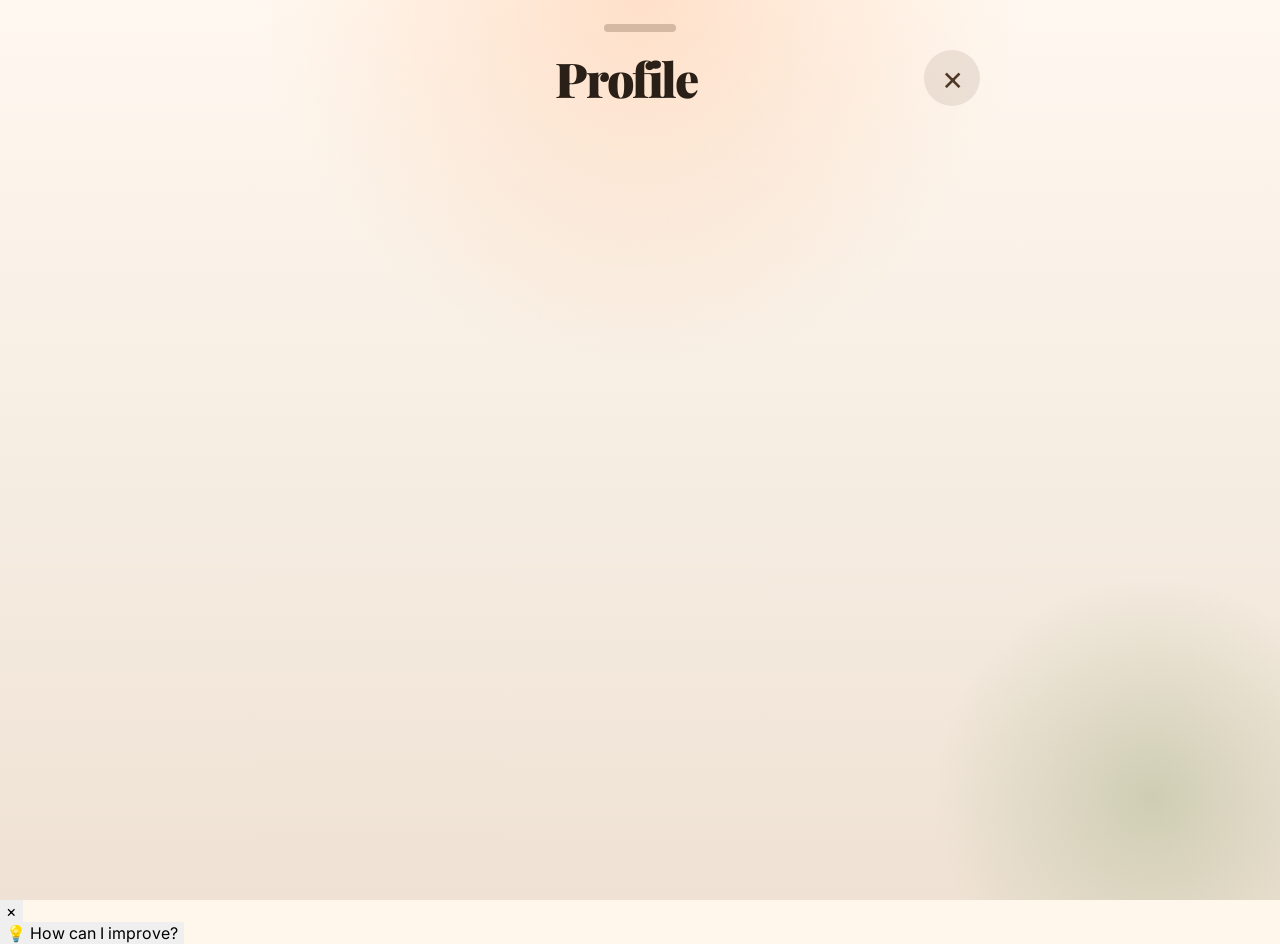
==== index.html @ d3e8ec15 "Add hover reveal clothing to body impact figure" ====
<!DOCTYPE html>
<html lang="en">
<head>
  <meta charset="UTF-8" />
  <meta name="viewport" content="width=device-width, initial-scale=1.0" />
  <title>FamilyTaste | Every Meal. Every Memory. One Family.</title>
  <meta name="description" content="FamilyTaste is a private AI-powered family food journal, ordering system, and nutrition assistant." />
  <link rel="preconnect" href="https://fonts.googleapis.com">
  <link rel="preconnect" href="https://fonts.gstatic.com" crossorigin>
  <link href="https://fonts.googleapis.com/css2?family=Inter:wght@400;500;600;700;800;900&family=Playfair+Display:wght@600;700;800&display=swap" rel="stylesheet">
  <link rel="stylesheet" href="style.css?v=20260721-impactclean1" />
  <link rel="stylesheet" href="simple-landing.css?v=20260721-impactclean1" />
</head>
<body>
  <main id="app" class="site-shell">
    <section id="landing" class="landing-view">
      <aside class="landing-sidebar" aria-label="FamilyBites menu preview">
        <button class="landing-logo" data-action="home" aria-label="FamilyBites home">
          <span class="logo-house">⌂</span>
          <span>
            <strong>FamilyTaste</strong>
          </span>
        </button>
        <nav class="landing-menu" aria-label="Preview navigation">
          <button class="active" type="button" data-page="dashboard"><span>⌂</span>Home</button>
          <button type="button" data-page="order"><span>🧑‍🍳</span>Chef Menu</button>
          <button type="button" data-page="weekly"><span>▥</span>Weekly Recap</button>
          <button type="button" data-page="chat"><span>☏</span>Family Chat</button>
          <button type="button" data-page="settings"><span>⚙</span>Settings</button>
        </nav>
      </aside>

      <div class="landing-main">
        <header class="landing-topbar">
          <button class="nav-pill" data-action="demo-dashboard">View App</button>
          <div class="family-account">
            <span class="bell">●</span>
            <span class="account-avatar">👨</span>
            <span>
              <small>Welcome back!</small>
              <strong>The PICH Family</strong>
            </span>
          </div>
        </header>

        <div class="simple-landing-header">
          <span class="simple-landing-handle" aria-hidden="true"></span>
          <div class="simple-landing-title-row">
            <h1>Profile</h1>
            <button class="simple-landing-close" type="button" data-action="demo-dashboard" aria-label="Continue to dashboard">×</button>
          </div>
        </div>

        <section id="landingAuthCard" class="landing-auth-card">
          <div class="landing-auth-panel">
            <p class="eyebrow">Secure access</p>
            <h3 id="authStatusTitle">Continue with Google</h3>
            <p id="authStatusCopy">Sign in to load your family and member permissions.</p>
            <div class="landing-auth-actions">
              <button id="googleSignInButton" class="primary-button" type="button" onclick="return window.startFamilyBitesGoogleLogin ? window.startFamilyBitesGoogleLogin(event) : false;">Continue with Google</button>
              <button id="signOutButton" class="secondary-button hidden" type="button">Sign out</button>
            </div>
            <small id="authStatusMeta">Only approved family accounts can open this space.</small>
          </div>
        </section>

        <section id="landingSpotlight" class="landing-spotlight" aria-label="Selected profile"></section>

        <section id="profileDock" class="profile-dock">
          <div class="profile-grid-shell">
            <div id="profileGrid" class="profile-grid" aria-label="Choose profile"></div>
          </div>
        </section>

        <section class="weekly-preview">
          <div class="section-title">
            <button class="text-pill" data-action="demo-dashboard" type="button">View Chef Menu ›</button>
          </div>
          <div class="week-strip">
            <article><span>Mon</span><strong>Spaghetti Bolognese</strong><img src="https://images.unsplash.com/photo-1551892374-ecf8754cf8b0?auto=format&fit=crop&w=360&q=78" alt="Spaghetti Bolognese"></article>
            <article><span>Tue</span><strong>Chicken Stir Fry</strong><img src="https://images.unsplash.com/photo-1604908176997-125f25cc6f3d?auto=format&fit=crop&w=360&q=78" alt="Chicken stir fry"></article>
            <article><span>Wed</span><strong>Salmon with Asparagus</strong><img src="https://images.unsplash.com/photo-1467003909585-2f8a72700288?auto=format&fit=crop&w=360&q=78" alt="Salmon with asparagus"></article>
            <article><span>Thu</span><strong>Tacos Night</strong><img src="https://images.unsplash.com/photo-1565299585323-38d6b0865b47?auto=format&fit=crop&w=360&q=78" alt="Tacos"></article>
            <article><span>Fri</span><strong>Lemon Garlic Chicken</strong><img src="https://images.unsplash.com/photo-1532550907401-a500c9a57435?auto=format&fit=crop&w=360&q=78" alt="Lemon garlic chicken"></article>
            <article><span>Sat</span><strong>Homemade Pizza</strong><img src="https://images.unsplash.com/photo-1565299624946-b28f40a0ae38?auto=format&fit=crop&w=360&q=78" alt="Homemade pizza"></article>
            <article><span>Sun</span><strong>Family Brunch</strong><img src="https://images.unsplash.com/photo-1528207776546-365bb710ee93?auto=format&fit=crop&w=360&q=78" alt="Family brunch pancakes"></article>
          </div>
        </section>

        <section class="landing-actions" aria-label="FamilyTaste shortcuts">
          <button data-action="demo-dashboard" type="button"><span>💬</span><strong>Family Chat</strong><i>›</i></button>
          <button data-action="demo-dashboard" type="button"><span>📅</span><strong>Weekly Recap</strong><i>›</i></button>
          <button data-action="demo-dashboard" type="button"><span>🧑‍🍳</span><strong>Chef Menu</strong><i>›</i></button>
        </section>
      </div>
    </section>

    <section id="workspace" class="workspace-view hidden">
      <aside class="side-nav" aria-label="Primary navigation">
        <button class="brand-mark compact" data-action="home" aria-label="Back to profiles">
          <span class="brand-icon">🍽️</span>
          <span>FamilyBites</span>
        </button>
        <nav id="desktopNav" class="nav-list"></nav>
        <div class="nav-profile">
          <div id="navAvatar" class="mini-avatar">👨</div>
          <div>
            <span id="navName">Dad</span>
            <small>Private family space</small>
          </div>
        </div>
      </aside>

      <button class="mobile-landing-button" data-action="home" type="button" aria-label="Back to FamilyTaste landing page">
        <span aria-hidden="true">⌂</span>
      </button>

      <div class="content-shell">
        <header class="app-header">
          <div>
            <p id="activeKicker" class="eyebrow">Dashboard</p>
            <h2 id="pageTitle">Welcome back</h2>
          </div>
          <div class="header-actions">
            <button class="icon-button" data-page="chat" aria-label="Open family chat">💬</button>
            <button id="activeAvatar" class="profile-chip" data-page="profile">👨 Dad</button>
          </div>
        </header>

        <section id="page-dashboard" class="page active-page" data-title="Dashboard" data-kicker="Today">
          <div class="dashboard-layout">
            <div class="dashboard-main-column">
              <div class="dashboard-intro">
                <div>
                  <p class="eyebrow">Good morning, <span id="dashboardMemberName">Family</span>! 👋</p>
                  <h3>Today’s Food</h3>
                  <p class="today-food-totals"><span id="dashboardMealCount">0 meals</span> · <strong id="dashboardCalorieCount">0 cal</strong></p>
                </div>
                <button class="primary-button dashboard-add-button" data-page="snap" type="button"><span>＋</span> Add</button>
              </div>

              <section class="food-story-panel dashboard-card">
                <div class="food-story-header">
                  <div>
                    <p class="eyebrow">Daily food brief</p>
                    <h3>Today’s food story</h3>
                    <p id="foodStoryDate" class="food-story-date">Today · 0 dishes logged</p>
                  </div>
                </div>
                <div class="food-story-layout">
                  <div class="food-story-donut-card">
                    <div id="foodStoryDonut" class="food-story-donut">
                      <div class="food-story-donut-center">
                        <strong id="foodStoryCalories">0</strong>
                        <small>calories</small>
                        <span id="foodStoryGoal">0% of goal</span>
                      </div>
                    </div>
                  </div>
                  <div id="foodStoryList" class="food-story-list"></div>
                </div>
                <div class="food-story-metrics">
                  <article><span>Daily goal</span><strong id="foodStoryGoalCalories">1,700 cal</strong></article>
                  <article><span>Food score</span><strong id="foodStoryScore">0/100</strong></article>
                  <article><span>Variety</span><strong id="foodStoryVariety">0 foods</strong></article>
                </div>
                <div class="food-story-observation">
                  <span>Today’s observation</span>
                  <p id="foodStoryObservation">Log your first meal and your food story will appear here.</p>
                </div>
              </section>

              <section class="today-food-panel dashboard-card">
                <div id="todayFoodList" class="meal-list dashboard-meal-list"></div>
              </section>

              <details class="yesterday-diary-card dashboard-card">
                <summary>
                  <span class="yesterday-diary-icon">📅</span>
                  <span><strong id="foodHistoryTitle">Yesterday’s Food Diary</strong><small id="yesterdayDiarySummary">0 meals · 0 cal</small></span>
                  <b>View diary</b>
                </summary>
                <div class="yesterday-diary-heading">
                  <div class="food-history-tabs" aria-label="Food history range">
                    <button class="active" data-history-range="yesterday" type="button">Yesterday</button>
                    <button data-history-range="week" type="button">Last 7 Days</button>
                  </div>
                  <button class="text-button" data-add-meal="yesterday" type="button">＋ Add yesterday’s meal</button>
                </div>
                <div id="yesterdayFoodList" class="meal-list dashboard-meal-list"></div>
              </details>

              <section class="daily-summary dashboard-card">
                <div class="section-title"><h3>Today’s Summary</h3></div>
                <div class="summary-grid">
                  <article><span>🔥</span><strong id="summaryCalories">0</strong><small>Calories</small></article>
                  <article><span>⚖️</span><strong id="summaryWeight">--</strong><small>kg Weight</small></article>
                  <article><span>👟</span><strong id="summarySteps">0</strong><small>Steps</small></article>
                  <article><span>🩸</span><strong id="summaryGlucose">--</strong><small>mg/dL</small></article>
                </div>
                <div class="calorie-overview">
                  <div class="calorie-copy"><span>Calorie Progress</span><strong><b id="summaryCalorieProgress">0%</b> of daily goal</strong><small id="summaryCalorieGoal">0 / 2,200 cal</small><i><em id="summaryCalorieBar"></em></i></div>
                  <div class="calorie-ring" id="summaryCalorieRing"><strong id="summaryRingCalories">0</strong><small>cal</small></div>
                </div>
                <div class="tip-card"><span>★</span><p><strong>Tip for You</strong><br><span id="summaryTip">Log your first meal to start your daily analysis.</span></p></div>
              </section>

              <div class="health-metrics-grid">
                <article class="health-stat-card score-card">
                  <div class="stat-icon mint">♡</div>
                  <div><span>Body Health Score</span><strong><b id="bodyHealthScore">0</b><small>/100</small></strong></div>
                  <span id="healthScoreStatus" class="status-pill">Getting started</span>
                </article>
                <article class="health-stat-card glucose-card">
                  <div class="stat-icon coral">⌁</div>
                  <div><span>Average Glucose Today</span><strong><b id="averageGlucose">--</b><small> mg/dL</small></strong></div>
                  <span id="glucoseStatus" class="status-pill">Add reading</span>
                </article>
                <article class="health-stat-card nutrition-card">
                  <div class="stat-icon lavender">◒</div>
                  <div><span>Nutrition Balance</span><strong><b id="nutritionBalance">0</b><small>%</small></strong></div>
                  <span id="nutritionStatus" class="status-pill">Log a meal</span>
                </article>
              </div>

              <section class="bio-panel dashboard-card">
            <div class="section-title">
              <div>
                <p class="eyebrow">Daily signals</p>
                <h3>Update your health data</h3>
              </div>
              <button class="primary-button" id="saveBioStats" type="button">Save Bio Stats</button>
            </div>
            <div class="bio-grid">
              <label class="bio-field">
                <span>⚖️ Weight (kg)</span>
                <input id="bioWeight" type="number" step="0.1" min="0" inputmode="decimal" placeholder="0.0">
              </label>
              <label class="bio-field">
                <span>👟 Steps</span>
                <input id="bioSteps" type="number" step="1" min="0" inputmode="numeric" placeholder="0">
              </label>
              <label class="bio-field">
                <span>🩸 Blood Sugar (mg/dL)</span>
                <input id="bioSugar" type="number" step="0.1" min="0" inputmode="decimal" placeholder="0">
              </label>
              <div class="bio-field bio-readonly">
                <span>🔥 Calories Today</span>
                <strong id="bioCalories">0</strong>
              </div>
            </div>
          </section>
            </div>

          <aside class="dashboard-side-column">
            <section class="body-impact-panel dashboard-card">
              <div class="section-title">
                <div>
                  <h3>✨ AI Food Impact</h3>
                </div>
                <span class="ai-badge">AI</span>
              </div>
              <p class="panel-subtitle">See how your food nourishes your body.</p>
              <p class="eyebrow body-analysis-label">✦ AI Analysis</p>
              <div class="body-impact-content">
                <div id="bodyImpactLeft" class="impact-column impact-column-left"></div>
                <div id="humanFigure" class="human-figure" aria-hidden="true">
                  <img src="assets/illustrations/anatomical-body.png" alt="Anatomical wellness illustration showing the brain, heart, digestive organs, muscles, energy and bones">
                  <div class="body-clothing-layer">
                    <span class="body-clothing body-clothing-shirt"></span>
                    <span class="body-clothing body-clothing-sleeve body-clothing-sleeve-left"></span>
                    <span class="body-clothing body-clothing-sleeve body-clothing-sleeve-right"></span>
                    <span class="body-clothing body-clothing-pants"></span>
                    <span class="body-clothing body-clothing-shoe body-clothing-shoe-left"></span>
                    <span class="body-clothing body-clothing-shoe body-clothing-shoe-right"></span>
                  </div>
                  <div class="body-highlight-layer">
                    <span class="body-highlight body-highlight-brain"></span>
                    <span class="body-highlight body-highlight-liver"></span>
                    <span class="body-highlight body-highlight-muscles"></span>
                    <span class="body-highlight body-highlight-joints"></span>
                    <span class="body-highlight body-highlight-immunity"></span>
                    <span class="body-highlight body-highlight-energy"></span>
                    <span class="body-highlight body-highlight-heart"></span>
                    <span class="body-highlight body-highlight-eyes"></span>
                    <span class="body-highlight body-highlight-digestion"></span>
                    <span class="body-highlight body-highlight-skin"></span>
                    <span class="body-highlight body-highlight-recovery"></span>
                    <span class="body-highlight body-highlight-bones"></span>
                  </div>
                  <div id="bodyImpactActiveLabel" class="body-impact-active-label">Body system</div>
                </div>
                <div id="bodyImpactRight" class="impact-column impact-column-right"></div>
              </div>
              <p class="body-impact-note">ⓘ Percentages show how much of today’s logged food contributes to each body system.</p>
            </section>

            <section class="nutrition-panel dashboard-card">
              <div class="section-title"><h3>Today’s Nutrition Balance</h3></div>
              <div class="nutrition-layout">
                <div class="macro-list">
                  <div><span>Carbohydrates</span><i><em id="carbMacroBar" style="width:0%"></em></i><b id="carbMacroValue">0%</b></div>
                  <div><span>Protein</span><i><em id="proteinMacroBar" style="width:0%"></em></i><b id="proteinMacroValue">0%</b></div>
                  <div><span>Fats</span><i><em id="fatMacroBar" style="width:0%"></em></i><b id="fatMacroValue">0%</b></div>
                </div>
                <div class="nutrition-donut"><strong id="nutritionDonutCalories">0</strong><small>cal</small></div>
              </div>
              <div class="dashboard-nutrient-insight">
                <p id="nutritionInsight" class="nutrition-insight">Scan meals to see today’s vitamin and mineral estimate here.</p>
                <div class="dashboard-nutrient-columns">
                  <div>
                    <h4>Top vitamins</h4>
                    <div id="dashboardVitaminList" class="dashboard-nutrient-list"></div>
                  </div>
                  <div>
                    <h4>Top minerals</h4>
                    <div id="dashboardMineralList" class="dashboard-nutrient-list"></div>
                  </div>
                </div>
              </div>
              <p class="analysis-note">AI analysis is for reference only and is not medical advice.</p>
            </section>

            <section class="ai-recommendations dashboard-card">
              <div class="section-title">
                <div>
                  <p class="eyebrow">Personalized today</p>
                  <h3>AI Recommendations</h3>
                </div>
                <span class="sparkle">✦</span>
              </div>
              <div id="aiRecommendationList" class="recommendation-list"></div>
            </section>

            <details class="dashboard-history dashboard-card">
              <summary>More food insights <span>⌄</span></summary>
              <div class="history-section"><h4>Favorite Foods</h4></div>
              <div id="favoriteFoodList" class="meal-list"></div>
            </details>
          </aside>
          </div>

          <div class="dashboard-legacy-values" aria-hidden="true">
            <span id="todayCalories">0</span><span id="todayMeals">0</span><span id="todaySpend">$0</span>
            <span id="mealSummary"></span><span id="calorieGoalLabel"></span><i id="calorieProgress"></i>
          </div>
        </section>

        <section id="page-snap" class="page" data-title="Snap Food" data-kicker="Food journal">
          <div class="form-layout">
            <form id="mealForm" class="glass-form">
              <div class="photo-drop">
                <input id="mealPhotoUpload" name="photo" type="file" accept="image/*">
                <input id="mealPhotoCamera" type="file" accept="image/*" capture="environment">
                <img id="photoPreview" class="photo-preview hidden" alt="Selected food preview">
                <span id="photoIcon">📷</span>
                <strong id="photoTitle">Add a food photo</strong>
                <small id="photoHint">Choose where your photo comes from.</small>
                <div class="photo-choice-row">
                  <label class="photo-choice" for="mealPhotoUpload">⬆️ Upload Photo</label>
                  <label class="photo-choice photo-choice-primary" for="mealPhotoCamera">📷 Take Photo</label>
                </div>
              </div>
              <label>Food Name<input id="foodName" name="food_name" required placeholder="Chicken rice"></label>
              <label class="meal-type-field">Meal Type <span class="required-hint">Required</span>
                <select id="mealType" name="meal_type" required>
                  <option value="" selected disabled>Choose meal type</option>
                  <option value="breakfast">Breakfast</option>
                  <option value="brunch">Brunch</option>
                  <option value="lunch">Lunch</option>
                  <option value="dinner">Dinner</option>
                  <option value="snack">Snack</option>
                  <option value="dessert">Dessert</option>
                  <option value="other">Other</option>
                </select>
              </label>
              <label>Restaurant<input id="restaurantName" name="restaurant_name" placeholder="Favorite local spot"></label>
              <label>Location<input id="locationName" name="location_name" placeholder="Bangkok, home, school"></label>
              <label>Price<input id="price" name="price" type="number" min="0" step="0.01" placeholder="8.50"></label>
              <label>Calories<input id="calories" name="calories" type="number" min="0" placeholder="640"></label>
              <label>Total food weight (g)
                <input id="scanWeightGrams" name="weight_grams" type="number" min="1" step="1" inputmode="numeric" placeholder="Optional: 220">
              </label>
              <div class="calorie-scanner wide">
                <button id="aiEstimateCalories" class="secondary-button" type="button">✨ Scan Photo for Insight</button>
                <small id="calorieEstimate">Add a photo and AI will estimate the visible food, calories, and nutrient insight.</small>
              </div>
              <section id="scanRescanPanel" class="scan-editor-panel scan-rescan-panel wide hidden" aria-live="polite">
                <button id="rescanFoodDetails" class="scan-rescan-button" type="button">✨ Rescan Food Details</button>
                <p id="scanWeightHint">Optional: enter total food weight in grams if you want AI to refine calories and nutrients.</p>
                <p>Details changed. Rescan if you want AI to refine the calories with your updated ingredients, notes, or portion weight.</p>
              </section>
              <section id="scanIngredientPanel" class="scan-editor-panel scan-ingredient-panel wide hidden" aria-live="polite">
                <div class="scan-panel-header">
                  <div>
                    <h3>Likely ingredients</h3>
                    <p>Confirm or edit what AI found before you save this scan.</p>
                  </div>
                  <span id="scanConfidenceBadge" class="scan-confidence-badge">high confidence</span>
                </div>
                <div id="scanIngredientChips" class="scan-chip-grid"></div>
                <div class="scan-ingredient-add-row">
                  <input id="scanIngredientInput" type="text" placeholder="Add an ingredient" autocomplete="off">
                  <button id="addScanIngredientButton" class="scan-add-button" type="button">Add</button>
                </div>
                <div class="scan-panel-header scan-panel-header-tags">
                  <div>
                    <h3>Quick tags</h3>
                  </div>
                  <p>Tap to keep or remove these labels.</p>
                </div>
                <div id="scanQuickTagList" class="scan-chip-grid scan-tag-grid"></div>
              </section>
              <section id="mealInsightSection" class="insight-panel scan-insight-panel wide hidden" aria-live="polite">
                <div class="section-title scan-insight-header">
                  <div>
                    <p class="eyebrow">AI nutrient estimate</p>
                    <h3>Insight</h3>
                  </div>
                  <span class="sparkle">✦</span>
                </div>
                <p id="mealInsightSummary">Scan a dish to see estimated vitamins, minerals, and nutrient highlights.</p>
                <div id="mealInsightHighlightList" class="insight-chip-row"></div>
                <div class="scan-insight-macro-grid">
                  <article><span>Protein</span><strong id="insightProtein">0g</strong></article>
                  <article><span>Carbs</span><strong id="insightCarbs">0g</strong></article>
                  <article><span>Fat</span><strong id="insightFat">0g</strong></article>
                  <article><span>Fiber</span><strong id="insightFiber">0g</strong></article>
                </div>
                <div class="scan-insight-columns">
                  <div>
                    <h4>Vitamins</h4>
                    <div id="mealVitaminList" class="scan-insight-list"></div>
                  </div>
                  <div>
                    <h4>Minerals</h4>
                    <div id="mealMineralList" class="scan-insight-list"></div>
                  </div>
                </div>
              </section>
              <label class="wide">Description<textarea id="notes" name="notes" placeholder="What should the family remember?"></textarea></label>
              <button class="primary-button wide" type="submit">Save Meal</button>
            </form>
            <aside class="preview-card">
              <p class="eyebrow">Live Preview</p>
              <img id="previewPhoto" class="preview-photo hidden" alt="Food preview">
              <h3 id="previewFood">New family bite</h3>
              <p id="previewMeta">Fill the form to preview the saved meal.</p>
            </aside>
          </div>
        </section>

        <section id="page-order" class="page" data-title="Chef Menu" data-kicker="Family ordering">
          <div class="section-title">
            <div>
              <p class="eyebrow">Chef Menu</p>
              <h3>Add foods to cart, then send to Chef</h3>
            </div>
          </div>
          <div class="chef-menu-layout">
            <div id="orderGrid" class="order-menu-grid"></div>
            <aside class="chef-cart">
              <div>
                <p class="eyebrow">Cart</p>
                <h3>Family order</h3>
              </div>
              <div id="cartList" class="cart-list"></div>
              <button id="sendCartButton" class="primary-button" type="button">Done · Send to Chef</button>
            </aside>
          </div>
          <div class="voice-order-panel">
            <div>
              <p class="eyebrow">Voice Chat</p>
              <h3>Send a voice note to Chef</h3>
              <p>Record allergies, timing, or special requests.</p>
            </div>
            <button id="voiceRecordButton" class="primary-button" type="button">Record Voice</button>
          </div>
        </section>

        <section id="page-chef" class="page" data-title="Chef Interface" data-kicker="Kitchen inbox">
          <div class="chef-header-panel">
            <div>
              <p class="eyebrow">Chef View</p>
              <h3>Incoming food orders</h3>
              <p>Only the foods sent to Chef and family voice notes appear here.</p>
            </div>
            <button class="secondary-button" data-page="order" type="button">Back to Chef Menu</button>
          </div>
          <div class="chef-layout">
            <section>
              <div class="section-title">
                <h3>Foods to prepare</h3>
              </div>
              <div id="chefOrderList" class="chef-order-list"></div>
            </section>
            <section>
              <div class="section-title">
                <h3>Voice notes</h3>
              </div>
              <div id="chefVoiceList" class="chef-voice-list"></div>
            </section>
          </div>
        </section>

        <section id="page-favorites" class="page" data-title="Favorite Restaurants" data-kicker="Family approved">
          <div class="section-title">
            <div>
              <p class="eyebrow">Favorite Restaurants</p>
              <h3>Trusted places for busy nights</h3>
            </div>
          </div>
          <div id="favoriteGrid" class="restaurant-grid"></div>
        </section>

        <section id="page-weekly" class="page" data-title="Weekly AI Report" data-kicker="Nutrition recap">
          <div class="weekly-report-shell">
            <header class="weekly-report-hero">
              <div>
                <p class="eyebrow">FamilyTaste insights</p>
                <h3>Weekly Report</h3>
                <p id="weeklyDateRange" class="weekly-date-range">Last 7 days</p>
              </div>
              <div class="weekly-hero-art" aria-hidden="true">🥬 <span>🍅</span> 🍊</div>
            </header>

            <div class="weekly-stat-strip">
              <article><span>Meals</span><strong id="reportMeals">0</strong></article>
              <article><span>Calories</span><strong id="reportCalories">0</strong></article>
              <article><span>Spent</span><strong id="reportSpend">฿0</strong></article>
              <article><span>Top food</span><strong id="reportFood">-</strong></article>
            </div>

            <section class="weekly-chart-card meal-balance-card">
              <div class="weekly-card-title"><span class="weekly-card-icon orange">◔</span><div><h4>Meal Balance</h4><p>How your meals were spread this week</p></div></div>
              <div class="meal-balance-layout">
                <div id="mealBalanceChart" class="meal-donut" role="img" aria-label="No meal balance data"><div><strong id="mealBalanceTotal">0</strong><span>meals</span></div></div>
                <div id="mealBalanceLegend" class="meal-balance-legend"></div>
              </div>
            </section>

            <section class="weekly-chart-card">
              <div class="weekly-card-title"><span class="weekly-card-icon peach">♨</span><div><h4>Calories This Week</h4><p>Your daily food energy</p></div></div>
              <div id="weeklyCalorieChart" class="weekly-bars" aria-label="Calories by day"></div>
            </section>

            <section class="weekly-chart-card">
              <div class="weekly-card-title"><span class="weekly-card-icon green">◆</span><div><h4>Food Variety</h4><p>Color and balance across your plate</p></div></div>
              <div id="foodVarietyGrid" class="food-variety-grid"></div>
            </section>

            <section class="weekly-favorites-card">
              <div><span>Favorite restaurant</span><strong id="reportRestaurant">-</strong></div>
              <div><span>Most repeated dish</span><strong id="reportFavoriteDish">-</strong></div>
            </section>

            <div class="recommendation-card weekly-ai-card">
              <span class="weekly-ai-icon">✦</span>
              <div><p class="eyebrow">AI Weekly Insight</p><h3>Small choices, stronger week</h3><p id="weeklyRecommendation">Log a few meals and the weekly AI report will summarize nutrition, habits, restaurants, and spending.</p></div>
              <span class="weekly-fruit-art" aria-hidden="true">🍎🍇🍌</span>
            </div>
          </div>
        </section>

        <section id="page-chat" class="page" data-title="Family Chat" data-kicker="Private chat">
          <div id="chatList" class="chat-list"></div>
          <form id="chatForm" class="chat-composer">
            <input id="chatText" placeholder="Message the family..." autocomplete="off">
            <button type="submit">Send</button>
          </form>
          <p class="muted">Future-ready for photos and voice.</p>
        </section>

        <section id="page-timeline" class="page" data-title="Food Timeline" data-kicker="Meal history">
          <div id="timelineList" class="timeline-list"></div>
        </section>

        <section id="page-profile" class="page" data-title="Profile" data-kicker="Family member">
          <div class="profile-detail">
            <div id="profileAvatarLarge" class="large-avatar">👨</div>
            <div>
              <p class="eyebrow">Selected profile</p>
              <h3 id="profileNameLarge">Dad</h3>
              <div class="profile-name-edit">
                <input id="profileNameInput" type="text" maxlength="30" placeholder="Display name" autocomplete="off">
                <button class="primary-button" id="saveProfileName" type="button">Save Name</button>
              </div>
              <section class="profile-measurements" aria-labelledby="profileMeasurementsTitle">
                <div>
                  <p class="eyebrow">Body measurements</p>
                  <h4 id="profileMeasurementsTitle">Personal health targets</h4>
                </div>
                <div class="profile-measurement-grid">
                  <label>Height (cm)<input id="profileHeight" type="number" min="50" max="260" step="0.1" inputmode="decimal" placeholder="170"></label>
                  <label>Weight (kg)<input id="profileWeight" type="number" min="10" max="400" step="0.1" inputmode="decimal" placeholder="70"></label>
                  <label>Age<input id="profileAge" type="number" min="14" max="100" step="1" inputmode="numeric" placeholder="35"></label>
                  <label>Sex<select id="profileSex"><option value="male">Male</option><option value="female">Female</option></select></label>
                  <label>Activity<select id="profileActivity"><option value="1.2">Mostly seated</option><option value="1.375">Light exercise</option><option value="1.55">Moderate exercise</option><option value="1.725">Very active</option></select></label>
                  <label>Goal<select id="profileGoal"><option value="maintain">Maintain weight</option><option value="lose">Lose weight</option><option value="gain">Gain weight</option></select></label>
                </div>
                <div class="profile-target-results" aria-live="polite">
                  <article><span>Daily calories</span><strong id="profileCalorieTarget">—</strong><small>kcal</small></article>
                  <article><span>Protein</span><strong id="profileProteinTarget">—</strong><small>grams</small></article>
                  <article><span>Water</span><strong id="profileWaterTarget">—</strong><small>liters</small></article>
                </div>
                <button class="primary-button" id="saveProfileMeasurements" type="button">Save &amp; Calculate</button>
                <small>General estimates for adults. Medical conditions and pregnancy require professional guidance.</small>
              </section>
              <section class="profile-nutrient-breakdown" aria-labelledby="profileNutrientBreakdownTitle">
                <div>
                  <p class="eyebrow">AI nutrient estimate</p>
                  <h4 id="profileNutrientBreakdownTitle">Vitamin breakdown</h4>
                </div>
                <p id="profileNutrientSummary" class="profile-nutrient-summary">Scan and save meals to see real vitamins and minerals here.</p>
                <div class="profile-nutrient-columns">
                  <div>
                    <h5>Top vitamins</h5>
                    <div id="profileVitaminList" class="profile-nutrient-list"></div>
                  </div>
                  <div>
                    <h5>Top minerals</h5>
                    <div id="profileMineralList" class="profile-nutrient-list"></div>
                  </div>
                </div>
              </section>
              <div class="avatar-picker-wrap">
                <strong>Choose Avatar</strong>
                <div id="avatarPicker" class="avatar-picker" aria-label="Choose profile avatar"></div>
              </div>
              <label class="profile-photo-control">
                <input id="profilePhotoInput" type="file" accept="image/*">
                <span>Upload Profile Photo</span>
              </label>
              <button class="secondary-button" data-action="home">Switch Profile</button>
            </div>
          </div>
        </section>

        <section id="page-settings" class="page" data-title="Settings" data-kicker="Family preferences">
          <div id="settingsContent"></div>
        </section>
      </div>

      <nav id="mobileNav" class="mobile-nav" aria-label="Mobile navigation"></nav>
    </section>
  </main>

  <div id="mealModal" class="modal-overlay hidden" role="dialog" aria-modal="true">
    <div class="modal-card">
      <h3 id="mealModalTitle">Edit Food Entry</h3>
      <label class="modal-field">Food Name<input id="editFoodName" placeholder="Chicken rice" autocomplete="off"></label>
      <label class="modal-field meal-type-field">Meal Type <span class="required-hint">Required</span>
        <select id="editMealType">
          <option value="" selected disabled>Choose meal type</option>
          <option value="breakfast">Breakfast</option>
          <option value="brunch">Brunch</option>
          <option value="lunch">Lunch</option>
          <option value="dinner">Dinner</option>
          <option value="snack">Snack</option>
          <option value="dessert">Dessert</option>
          <option value="other">Other</option>
        </select>
      </label>
      <label class="modal-field">Restaurant<input id="editRestaurant" placeholder="Optional" autocomplete="off"></label>
      <label class="modal-field">Location<input id="editLocation" placeholder="Optional" autocomplete="off"></label>
      <div class="modal-field-row">
        <label class="modal-field">Price (฿)<input id="editPrice" type="number" min="0" step="0.01" inputmode="decimal"></label>
        <label class="modal-field">Calories<input id="editCalories" type="number" min="0" step="1" inputmode="numeric"></label>
      </div>
      <label class="modal-field">Date<input id="editDate" type="date"></label>
      <label class="modal-field">Notes<input id="editNotes" placeholder="Optional" autocomplete="off"></label>
      <div class="modal-actions">
        <button class="primary-button" id="saveMealEdit">Save</button>
        <button class="secondary-button" id="cancelMealEdit">Cancel</button>
      </div>
    </div>
  </div>

  <div id="addMemberModal" class="modal-overlay hidden" role="dialog" aria-modal="true">
    <div class="modal-card">
      <h3>Add Family Member</h3>
      <label class="modal-field">Name<input id="newMemberName" placeholder="e.g. Uncle Bob" autocomplete="off"></label>
      <label class="modal-field">Role<input id="newMemberRole" placeholder="e.g. Weekend Cook" autocomplete="off"></label>
      <div class="modal-actions">
        <button class="primary-button" id="confirmAddMember">Add Member</button>
        <button class="secondary-button" id="cancelAddMember">Cancel</button>
      </div>
    </div>
  </div>

  <script src="https://cdn.jsdelivr.net/npm/@supabase/supabase-js@2"></script>
  <script src="supabase.js?v=20260721-authloop1"></script>
  <script src="app.js?v=20260721-impactclean1"></script>

<!-- Health Insight Modal -->
<div id="healthInsightModal" class="health-modal">
    <div class="health-modal-card">

        <button class="health-close"
                onclick="closeHealthInsight()">
            ×
        </button>

        <div id="healthInsightBody"></div>

        <div class="health-footer">
            <button
                class="health-improve-btn"
                onclick="healthImprove()">
                💡 How can I improve?
            </button>
        </div>

    </div>
</div>



  
</body>
</html>
---- style.css ----
:root {
  --ink: #21170f;
  --text: #35271d;
  --muted: #7f6e5e;
  --paper: #fff7eb;
  --panel: rgba(255, 252, 246, 0.78);
  --solid-panel: #fffaf3;
  --line: rgba(130, 98, 64, 0.14);
  --honey: #f3a51d;
  --honey-soft: #fff0d3;
  --sage: #6f9b67;
  --olive: #617f46;
  --berry: #7d5795;
  --clay: #d56b42;
  --shadow: 0 24px 60px rgba(88, 57, 25, 0.14);
  --soft-shadow: 0 12px 32px rgba(88, 57, 25, 0.09);
}

/* Dashboard v2 */
#page-dashboard {
  --dash-green: #f06418;
  --dash-mint: #dff3e9;
  --dash-coral: #fff0e8;
  --dash-violet: #eeeaf8;
}

.dashboard-intro {
  display: flex;
  align-items: flex-end;
  justify-content: space-between;
  gap: 16px;
  margin-bottom: 20px;
}

.dashboard-intro h3 { margin: 3px 0 0; font-size: clamp(22px, 3vw, 32px); }
.dashboard-date { color: var(--muted); font-size: 13px; font-weight: 800; white-space: nowrap; }
.dashboard-layout { display: grid; grid-template-columns: minmax(0, 1.18fr) minmax(340px, .82fr); gap: 20px; align-items: start; }
.dashboard-main-column, .dashboard-side-column { display: grid; gap: 20px; min-width: 0; }
.dashboard-card { border: 1px solid rgba(126, 84, 39, .11); border-radius: 22px; background: rgba(255, 253, 248, .96); box-shadow: 0 14px 38px rgba(83, 50, 18, .07); }
.today-food-panel, .body-impact-panel, .ai-recommendations { padding: 22px; }
.food-panel-title { margin-bottom: 18px; }
.compact-button { min-height: 38px; padding: 0 15px; font-size: 13px; }
.dashboard-meal-list { display: grid; gap: 10px; }
.dashboard-meal-list .meal-card { border-color: rgba(46, 102, 80, .1); background: #fbfdf9; }
.dashboard-meal-list .meal-card strong { color: var(--dash-green); }

.daily-summary, .nutrition-panel { padding: 22px; }
.summary-grid { display: grid; grid-template-columns: repeat(4, 1fr); gap: 10px; }
.summary-grid article { display: grid; place-items: center; min-height: 116px; padding: 12px 7px; border: 1px solid #f1e7da; border-radius: 16px; background: #fff; text-align: center; }
.summary-grid article > span { font-size: 25px; }
.summary-grid strong { margin-top: 6px; color: #27211b; font-size: 21px; }
.summary-grid small { margin-top: 3px; color: var(--muted); font-size: 10px; }
.calorie-overview { display: grid; grid-template-columns: 1fr 112px; gap: 20px; align-items: center; margin-top: 18px; padding-top: 18px; border-top: 1px solid #f1e7da; }
.calorie-copy { display: grid; gap: 6px; }
.calorie-copy > span { font-size: 13px; font-weight: 900; }
.calorie-copy > strong { color: #f06418; font-size: 18px; }.calorie-copy > strong b { font: inherit; }
.calorie-copy > small { color: var(--muted); font-size: 11px; }
.calorie-copy > i { height: 8px; overflow: hidden; border-radius: 99px; background: #f3ece3; }
.calorie-copy > i em { display: block; width: 0; height: 100%; border-radius: inherit; background: linear-gradient(90deg, #ffb128, #f05219); transition: width .35s ease; }
.calorie-ring, .nutrition-donut { --ring-progress: 0deg; width: 100px; height: 100px; display: grid; place-content: center; border-radius: 50%; background: radial-gradient(circle at center, #fff 54%, transparent 56%), conic-gradient(#89c95d 0 25%, #f25732 25% 38%, #ffb32f 38% var(--ring-progress), #f0e8dc var(--ring-progress) 100%); text-align: center; }
.calorie-ring strong, .nutrition-donut strong { font-size: 19px; line-height: 1; }.calorie-ring small, .nutrition-donut small { color: var(--muted); font-size: 10px; }
.tip-card { display: flex; gap: 10px; margin-top: 17px; padding: 13px; border-radius: 14px; background: linear-gradient(90deg,#fff8d8,#fffdf2); color: #d48b0b; }
.tip-card p { margin: 0; color: #685b4e; font-size: 11px; line-height: 1.5; }.tip-card p strong { color: #392f26; }
.nutrition-layout { display: grid; grid-template-columns: 1fr 112px; gap: 18px; align-items: center; }
.macro-list { display: grid; gap: 15px; }.macro-list > div { display: grid; grid-template-columns: 96px 1fr 34px; gap: 10px; align-items: center; font-size: 11px; }
.macro-list i { height: 7px; overflow: hidden; border-radius: 99px; background: #f1ece5; }.macro-list em { display: block; height: 100%; border-radius: inherit; background: #ffb52e; }.macro-list > div:nth-child(2) em { background:#87c75e }.macro-list > div:nth-child(3) em { background:#f25b35 }.macro-list b { text-align: right; }
.nutrition-donut { --ring-progress: 360deg; background: radial-gradient(circle at center,#fff 54%,transparent 56%),conic-gradient(#89c95d 0 20%,#f25732 20% 45%,#ffb32f 45% 100%); }
.analysis-note { margin: 16px 0 0; padding-top: 13px; border-top: 1px solid #f1e7da; color: var(--muted); font-size: 10px; }
.dashboard-nutrient-insight { margin-top: 14px; padding-top: 14px; border-top: 1px solid #f1e7da; }
.dashboard-nutrient-columns { display: grid; grid-template-columns: repeat(2, minmax(0, 1fr)); gap: 12px; margin-top: 10px; }
.dashboard-nutrient-columns h4 { margin: 0 0 8px; color: #39271c; font-size: 13px; }
.dashboard-nutrient-list { display: grid; gap: 8px; }
.dashboard-nutrient-item { padding: 10px; border: 1px solid #efe3d8; border-radius: 10px; background: rgba(255,255,255,.88); }
.dashboard-nutrient-item strong { display: block; color: #312218; font-size: 13px; }
.dashboard-nutrient-item small { display: block; margin-top: 5px; color: #958678; font-size: 10px; line-height: 1.4; }
.nutrition-insight { color: #6d6259; font-size: 11px; }

.health-metrics-grid { display: grid; grid-template-columns: repeat(3, 1fr); gap: 12px; }
.health-stat-card { position: relative; min-height: 150px; padding: 18px; overflow: hidden; border: 1px solid rgba(52, 74, 63, .09); border-radius: 20px; background: #fff; }
.health-stat-card > div:nth-child(2) { margin-top: 17px; }
.health-stat-card span { display: block; color: #64756d; font-size: 11px; font-weight: 800; line-height: 1.35; }
.health-stat-card strong { display: block; margin-top: 4px; color: #18392f; font-size: 26px; }
.health-stat-card strong b { font: inherit; }
.health-stat-card strong small { color: #718078; font-size: 12px; }
.stat-icon { display: grid; place-items: center; width: 34px; height: 34px; border-radius: 11px; font-size: 17px; font-weight: 900; }
.stat-icon.mint { color: #24715d; background: var(--dash-mint); }
.stat-icon.coral { color: #c46e4d; background: var(--dash-coral); }
.stat-icon.lavender { color: #7564a2; background: var(--dash-violet); }
.health-stat-card .status-pill { position: absolute; right: 12px; bottom: 12px; left: 12px; padding: 5px 8px; border-radius: 999px; color: #39735f; background: #edf7f1; text-align: center; font-size: 10px; }

#page-dashboard .bio-panel { margin: 0; padding: 22px; }
#page-dashboard .bio-grid { grid-template-columns: repeat(4, 1fr); }
#page-dashboard .bio-field { padding: 12px; border-radius: 15px; background: #f7faf6; }
#page-dashboard .bio-field input { min-width: 0; }
.panel-subtitle { margin: -6px 0 14px; color: var(--muted); font-size: 12px; line-height: 1.5; }
.ai-badge { display: grid; place-items: center; width: 34px; height: 34px; border-radius: 12px; color: #fff; background: linear-gradient(135deg, #ff9d1e, #ef5b17); font-size: 11px; font-weight: 900; }
.body-impact-content { position: relative; min-height: 470px; }
.human-figure { position: absolute; inset: 8px 27% 0; display: grid; place-items: center; border-radius: 90px; background: radial-gradient(circle, rgba(255, 224, 190, .44), transparent 68%); }
.human-figure img { display: block; width: 100%; max-width: 205px; max-height: 455px; object-fit: contain; filter: drop-shadow(0 18px 22px rgba(142, 75, 33, .13)); }
.body-impact-list { position: absolute; inset: 0; }
.impact-callout { position: absolute; z-index: 2; width: 28%; min-height: 112px; padding: 10px; border: 1px solid #eadfd5; border-radius: 13px; background: rgba(255,253,249,.96); box-shadow: 0 8px 18px rgba(76,42,18,.06); }
.impact-callout::after { content:""; position:absolute; top:50%; width:24%; height:1.5px; background:currentColor; opacity:.55; }
.impact-callout:nth-child(odd)::after { left:100%; }.impact-callout:nth-child(even)::after { right:100%; }
.impact-callout-title { display:block; color:inherit; font-size:10px; font-weight:900; line-height:1.25; }
.impact-callout strong { display:block; margin:3px 0; font-size:19px; line-height:1; }
.impact-food-mini-list { display: grid; gap: 4px; margin: 0 0 6px; }
.impact-food-mini { display: grid; grid-template-columns: minmax(0, 1fr) auto; align-items: center; gap: 5px; }
.impact-food-mini-name { overflow: hidden; color: #5f544a; font-size: 8px; line-height: 1.2; text-overflow: ellipsis; white-space: nowrap; }
.impact-food-mini-score { display: inline-flex; align-items: center; padding: 2px 5px; border-radius: 999px; font-size: 8px; font-weight: 850; line-height: 1; white-space: nowrap; }
.impact-callout p { margin:0; color:#61574e; font-size:8.5px; line-height:1.35; }
.impact-brain { top:4%; left:0; color:#a83c9c; }
.impact-liver { top:21%; left:0; color:#d39f1e; }
.impact-muscles { top:38%; left:0; color:#e37a12; }
.impact-joints { top:56%; left:0; color:#af8b42; }
.impact-immunity { bottom:19%; left:0; color:#5c8c75; }
.impact-energy { bottom:3%; left:0; color:#68a62c; }
.impact-heart { top:10%; right:0; color:#d94343; }
.impact-eyes { top:24%; right:0; color:#8a6f40; }
.impact-digestion { top:43%; right:0; color:#d9900e; }
.impact-skin { top:60%; right:0; color:#b58b2a; }
.impact-recovery { bottom:20%; right:0; color:#5f7d89; }
.impact-bones { right:0; bottom:1%; color:#3c8ab1; }
.body-pulse { position: absolute; width: 10px; height: 10px; border: 3px solid white; border-radius: 50%; background: #ed826a; box-shadow: 0 0 0 5px rgba(237, 130, 106, .18); }
.pulse-brain { top: 36px; left: 63px; }.pulse-heart { top: 99px; left: 71px; }.pulse-core { top: 146px; left: 62px; }
.body-impact-list { display: grid; gap: 13px; }
.impact-row { display: grid; grid-template-columns: 26px 1fr; gap: 8px; align-items: center; }
.impact-icon { display: grid; place-items: center; width: 26px; height: 26px; border-radius: 9px; color: #477566; background: #edf6f1; font-size: 12px; }
.impact-row > div > span { display: flex; justify-content: space-between; gap: 8px; color: #4f665d; font-size: 10px; }
.impact-row b { font-weight: 800; }.impact-row strong { color: #214d3e; }
.impact-row i { display: block; height: 5px; margin-top: 5px; overflow: hidden; border-radius: 20px; background: #e7eee9; }
.impact-row em { display: block; height: 100%; border-radius: inherit; background: linear-gradient(90deg, #82c6ae, #28745d); }
.sparkle { color: #d08b20; font-size: 22px; }
.recommendation-list { display: grid; gap: 10px; margin-top: 15px; }
.recommendation-item { display: grid; grid-template-columns: 35px 1fr; gap: 11px; padding: 12px; border-radius: 15px; background: #f7faf6; }
.recommendation-item > span { display: grid; place-items: center; width: 35px; height: 35px; border-radius: 11px; background: #fff; }
.recommendation-item strong { color: #28483d; font-size: 12px; }
.recommendation-item p { margin: 3px 0 0; color: var(--muted); font-size: 10px; line-height: 1.45; }
.dashboard-history { padding: 0 20px 18px; }
.dashboard-history summary { display: flex; justify-content: space-between; padding: 18px 0; color: #365e50; font-size: 13px; font-weight: 900; cursor: pointer; list-style: none; }
.dashboard-history summary::-webkit-details-marker { display: none; }
.history-section { display: flex; align-items: center; justify-content: space-between; margin: 8px 0; }
.history-section h4 { margin: 0; font-size: 13px; }
.dashboard-legacy-values { display: none; }

@media (max-width: 1120px) {
  .dashboard-layout { grid-template-columns: 1fr; }
  .dashboard-side-column { grid-template-columns: 1.1fr .9fr; align-items: start; }
  .dashboard-history { grid-column: 1 / -1; }
}

@media (max-width: 760px) {
  .dashboard-intro { align-items: flex-start; flex-direction: column; gap: 6px; }
  .dashboard-layout, .dashboard-side-column { display: grid; grid-template-columns: 1fr; gap: 14px; }
  .dashboard-history { grid-column: auto; }
  .health-metrics-grid { grid-template-columns: 1fr; gap: 10px; }
  .health-stat-card { min-height: 106px; display: grid; grid-template-columns: 38px 1fr; gap: 10px; align-items: start; padding: 15px; }
  .health-stat-card > div:nth-child(2) { margin-top: 0; }
  .health-stat-card .status-pill { right: 14px; bottom: 13px; left: auto; width: auto; }
  #page-dashboard .bio-grid { grid-template-columns: 1fr 1fr; }
  #page-dashboard .bio-panel .section-title { align-items: flex-start; flex-direction: column; }
  .summary-grid { grid-template-columns: repeat(2, 1fr); }
  .pulse-brain { top: 35px; left: 51px; }.pulse-heart { top: 90px; left: 58px; }.pulse-core { top: 132px; left: 51px; }
}

/* Ultimate food-impact dashboard */
#page-dashboard { --reference-orange: #ff6716; }
#page-dashboard .dashboard-layout { grid-template-columns: minmax(310px, .9fr) minmax(400px, 1.1fr); gap: 18px; }
#page-dashboard .dashboard-main-column,
#page-dashboard .dashboard-side-column { gap: 16px; }
#page-dashboard .dashboard-intro { align-items: center; margin: 0; padding: 7px 2px 3px; }
#page-dashboard .dashboard-intro .eyebrow { margin-bottom: 7px; color: #e85d14; font-size: 13px; text-transform: none; }
#page-dashboard .dashboard-intro h3 { margin: 0; color: #251d18; font-family: "Playfair Display", Georgia, serif; font-size: clamp(30px, 3.3vw, 42px); line-height: 1; }
.today-food-totals { margin: 11px 0 0; color: #8c837b; font-size: 15px; }
.today-food-totals strong { color: #e45b18; }
.dashboard-add-button { min-width: 98px; min-height: 44px; padding: 0 18px; border-radius: 999px; background: var(--reference-orange); box-shadow: 0 8px 18px rgba(255,103,22,.25); font-weight: 800; }
.dashboard-add-button span { margin-right: 5px; font-size: 22px; font-weight: 400; }

#page-dashboard .dashboard-card { border-color: #eeeae4; border-radius: 14px; background: #fff; box-shadow: 0 8px 24px rgba(69,48,31,.055); }
#page-dashboard .food-story-panel { padding: 18px; }
.food-story-header { display: flex; align-items: flex-start; justify-content: space-between; gap: 12px; margin-bottom: 14px; }
.food-story-header .eyebrow { margin-bottom: 8px; color: #b7681d; font-size: 12px; }
.food-story-header h3 { margin: 0; color: #241a14; font-family: "Playfair Display", Georgia, serif; font-size: clamp(28px, 3vw, 40px); line-height: 1; }
.food-story-date { margin: 10px 0 0; color: #8b7a6b; font-size: 14px; }
.food-story-layout { display: grid; grid-template-columns: minmax(220px, .95fr) minmax(0, 1.05fr); gap: 18px; align-items: center; }
.food-story-donut-card { display: grid; place-items: center; padding: 8px 0; }
.food-story-donut { --story-chart: conic-gradient(#f2ece4 0 100%); width: min(100%, 340px); aspect-ratio: 1; display: grid; place-items: center; border-radius: 50%; background: radial-gradient(circle at center, #fff 0 46%, transparent 47%), var(--story-chart); }
.food-story-donut-center { display: grid; justify-items: center; gap: 4px; text-align: center; }
.food-story-donut-center strong { color: #1f3f34; font-size: clamp(34px, 4vw, 54px); line-height: 1; }
.food-story-donut-center small { color: #7f7166; font-size: 14px; text-transform: uppercase; letter-spacing: .08em; }
.food-story-donut-center span { color: #bc6d1f; font-size: 13px; font-weight: 800; }
.food-story-list { display: grid; gap: 10px; }
.food-story-item { display: grid; grid-template-columns: auto minmax(0, 1fr) auto; align-items: center; gap: 10px; padding: 12px 14px; border-radius: 12px; background: #faf6f0; border: 1px solid #efe4d7; }
.food-story-dot { width: 12px; height: 12px; border-radius: 50%; box-shadow: 0 0 0 5px rgba(255,255,255,.75); }
.food-story-copy { min-width: 0; }
.food-story-copy strong { display: block; overflow: hidden; color: #302117; font-size: 14px; text-overflow: ellipsis; white-space: nowrap; }
.food-story-copy small { display: block; margin-top: 4px; color: #8e7e70; font-size: 11px; }
.food-story-item b { color: #447b3b; font-size: 14px; white-space: nowrap; }
.food-story-metrics { display: grid; grid-template-columns: repeat(3, 1fr); gap: 10px; margin-top: 16px; }
.food-story-metrics article { padding: 16px; border-radius: 12px; border: 1px solid #efe5d9; background: #fffdfa; }
.food-story-metrics span { display: block; color: #8a7768; font-size: 11px; text-transform: uppercase; letter-spacing: .06em; }
.food-story-metrics strong { display: block; margin-top: 7px; color: #1f3f34; font-size: 18px; }
.food-story-observation { margin-top: 14px; padding: 14px 16px; border-radius: 14px; background: #164e3c; color: #fff; }
.food-story-observation > span { display: block; color: #ffca59; font-size: 11px; font-weight: 900; text-transform: uppercase; letter-spacing: .08em; }
.food-story-observation p { margin: 7px 0 0; color: rgba(255,255,255,.92); font-size: 14px; line-height: 1.5; }
#page-dashboard .today-food-panel { padding: 0 13px; overflow: hidden; }
#page-dashboard .yesterday-diary-card { padding: 0; overflow: hidden; }
.yesterday-diary-card > summary { display: grid; grid-template-columns: auto 1fr auto; align-items: center; gap: 12px; padding: 15px; cursor: pointer; list-style: none; }
.yesterday-diary-card > summary::-webkit-details-marker { display: none; }
.yesterday-diary-card > summary span:nth-child(2) { display: grid; gap: 2px; }
.yesterday-diary-card > summary strong { color: #38281d; font-size: 14px; }
.yesterday-diary-card > summary small { color: #91857b; font-size: 11px; }
.yesterday-diary-card > summary b { padding: 7px 10px; border-radius: 8px; color: #a75a17; background: #fff0d4; font-size: 10px; }
.yesterday-diary-card[open] > summary b { color: #5a7f3e; background: #edf6e7; }
.yesterday-diary-icon { display: grid; place-items: center; width: 38px; height: 38px; border-radius: 9px; background: #f1ebff; font-size: 19px; }
.yesterday-diary-heading { display: flex; align-items: center; justify-content: space-between; gap: 12px; padding: 12px 15px; border-top: 1px solid #eee5db; }
.yesterday-diary-heading p { margin: 0; color: #8d8177; font-size: 11px; }
.yesterday-diary-heading button { font-size: 11px; font-weight: 850; }
.yesterday-diary-card .dashboard-meal-list { padding: 0 13px 8px; }
.food-history-tabs { display: flex; gap: 5px; padding: 3px; border-radius: 9px; background: #f5efe7; }
.food-history-tabs button { padding: 7px 10px; border-radius: 7px; color: #817368; background: transparent; }
.food-history-tabs button.active { color: #fff; background: #df791b; box-shadow: 0 4px 10px rgba(184, 92, 14, .18); }
#page-dashboard .dashboard-meal-list { gap: 0; }
#page-dashboard .dashboard-meal-list .meal-card { min-height: 116px; padding: 13px 0; border: 0; border-bottom: 1px solid #eeeae5; border-radius: 0; background: #fff; box-shadow: none; }
#page-dashboard .dashboard-meal-list .meal-card:last-child { border-bottom: 0; }
#page-dashboard .dashboard-meal-list .meal-card.has-photo { grid-template-columns: 104px 1fr auto; gap: 16px; }
#page-dashboard .dashboard-meal-list .meal-photo { width: 104px; height: 92px; border-radius: 12px; box-shadow: none; }
#page-dashboard .dashboard-meal-list .meal-emoji { width: 92px; height: 92px; border-radius: 12px; }
#page-dashboard .dashboard-meal-list h4 { color: #201b17; font-size: 15px; line-height: 1.3; }
#page-dashboard .dashboard-meal-list .meal-title-row { grid-template-columns: minmax(0, 1fr) auto; gap: 6px; margin-bottom: 2px; }
#page-dashboard .dashboard-meal-list .meal-score-badge { padding: 3px 7px; font-size: 10px; }
#page-dashboard .dashboard-meal-list p { font-size: 11px; line-height: 1.45; }
#page-dashboard .dashboard-meal-list .meal-card > strong { align-self: end; padding: 4px 9px; border-radius: 6px; color: #47852e; background: #edf8df; font-size: 11px; white-space: nowrap; }

#page-dashboard .daily-summary { padding: 16px; }
#page-dashboard .daily-summary .section-title h3,
#page-dashboard .nutrition-panel .section-title h3 { font-size: 16px; }
#page-dashboard .summary-grid { gap: 7px; }
#page-dashboard .summary-grid article { min-height: 112px; padding: 10px 4px; border-radius: 10px; }
#page-dashboard .summary-grid article > span { font-size: 23px; }
#page-dashboard .summary-grid strong { font-size: 18px; }
#page-dashboard .calorie-overview { grid-template-columns: 1fr 88px; margin-top: 14px; padding-top: 14px; }
#page-dashboard .calorie-ring { width: 82px; height: 82px; }
#page-dashboard .tip-card { border: 1px solid #ffefc5; border-radius: 9px; }

#page-dashboard .body-impact-panel { padding: 18px; }
#page-dashboard .body-impact-panel > .section-title { margin-bottom: 2px; }
#page-dashboard .body-impact-panel .section-title > div { display: flex; flex-direction: column-reverse; }
#page-dashboard .body-impact-panel .section-title h3 { font-size: 23px; }
#page-dashboard .body-impact-panel .eyebrow { width: max-content; margin-top: 10px; padding: 5px 9px; border-radius: 7px; color: #b46e13; background: #fff5df; font-size: 10px; text-transform: none; }
#page-dashboard .body-impact-panel .ai-badge { display: none; }
#page-dashboard .panel-subtitle { margin: -66px 0 54px; font-size: 11px; }
#page-dashboard .body-impact-content { min-height: 570px; }
#page-dashboard .human-figure { inset: 10px 26% 0; background: radial-gradient(circle, rgba(255,220,183,.42), transparent 65%); }
#page-dashboard .human-figure img { max-width: 230px; max-height: 555px; }
#page-dashboard .impact-callout { width: 27%; min-height: 118px; border-radius: 11px; box-shadow: none; }
#page-dashboard .impact-callout-title { font-size: 10px; }
#page-dashboard .impact-callout strong { font-size: 20px; }
#page-dashboard .impact-food-mini-name { font-size: 7.5px; }
#page-dashboard .impact-food-mini-score { padding: 2px 4px; font-size: 7px; }
#page-dashboard .impact-callout p { font-size: 8.5px; }
.impact-callout-status { display: inline-flex; align-items: center; margin-bottom: 6px; padding: 4px 8px; border-radius: 999px; background: #eef8f1; color: #386f4f; font-size: 9px; font-weight: 900; white-space: nowrap; }
.impact-callout-status.status-building { background: #fff0da; color: #af7a14; }
.impact-callout-status.status-low { background: #f6f1eb; color: #8e8072; }
.impact-callout-status.status-strong { background: #e4f6e9; color: #2f7b52; }
#page-dashboard .nutrition-panel { padding: 18px; }
#page-dashboard .analysis-note::before { content: "◆  "; }
#page-dashboard .ai-recommendations,
#page-dashboard .dashboard-history,
#page-dashboard .health-metrics-grid,
#page-dashboard .bio-panel { display: none; }

@media (max-width: 1000px) and (min-width: 761px) {
  .workspace-view { display: block; }
  .side-nav, .app-header { display: none; }
  .content-shell { width: 100%; padding: 22px 18px 104px; }
  .mobile-nav { position: fixed; right: 0; bottom: 0; left: 0; z-index: 20; display: grid; grid-template-columns: repeat(5, 1fr); padding: 8px 14px 10px; border-top: 1px solid #eee9e1; background: rgba(255,255,255,.95); box-shadow: 0 -8px 24px rgba(70,46,25,.06); backdrop-filter: blur(18px); }
  .mobile-nav .nav-item { display: grid; justify-items: center; gap: 2px; min-height: 54px; padding: 4px; color: #8f8881; background: transparent; font-size: 10px; }
  .mobile-nav .nav-item span:first-child { font-size: 22px; }
  .mobile-nav .nav-item.active { color: var(--reference-orange); }
  .mobile-nav .nav-item[data-page="snap"] { width: 72px; height: 72px; margin: -28px auto 0; border: 5px solid #fff; border-radius: 50%; color: #fff; background: var(--reference-orange); box-shadow: 0 6px 16px rgba(255,103,22,.25); }
  .mobile-nav .nav-item[data-page="snap"] span:first-child { font-size: 25px; }
}

@media (max-width: 760px) {
  #page-dashboard .dashboard-layout { grid-template-columns: 1fr; }
  #page-dashboard .dashboard-intro { flex-direction: row; align-items: center; }
  .food-story-layout { grid-template-columns: 1fr; gap: 14px; }
  .food-story-donut { width: min(100%, 280px); }
  .food-story-metrics { grid-template-columns: 1fr; }
  #page-dashboard .body-impact-content { min-height: 500px; }
  #page-dashboard .panel-subtitle { margin-bottom: 32px; }
  .mobile-nav { right: 0; bottom: 0; left: 0; border: 0; border-top: 1px solid #eee9e1; border-radius: 0; background: rgba(255,255,255,.96); }
  .mobile-nav .nav-item { display: grid; justify-items: center; gap: 1px; color: #8f8881; font-size: 9px; }
  .mobile-nav .nav-item span:first-child { font-size: 21px; }
  .mobile-nav .nav-item[data-page="snap"] { width: 66px; height: 66px; margin: -24px auto 0; border: 5px solid #fff; border-radius: 50%; color: #fff; background: var(--reference-orange); }
}

@media (max-width: 440px) {
  .food-story-panel, .today-food-panel, .body-impact-panel, .ai-recommendations, #page-dashboard .bio-panel { padding: 17px; border-radius: 18px; }
  .food-panel-title { align-items: center; }
  .food-panel-title h3 { font-size: 18px; }
  .body-impact-content { min-height: 430px; }
  .human-figure { inset: 10px 25% 0; }.human-figure img { max-height: 415px; }
  .impact-callout { width: 29%; min-height: 104px; padding: 8px; }
  .impact-callout-title { font-size: 9px; }.impact-callout strong { font-size: 17px; }.impact-callout p { font-size: 7.8px; }
  .impact-food-mini-name { font-size: 7px; }
  .impact-food-mini-score { padding: 1px 4px; font-size: 6px; }
  .body-pulse { display: none; }
  #page-dashboard .bio-grid { grid-template-columns: 1fr; }
  .calorie-overview, .nutrition-layout { grid-template-columns: 1fr 92px; gap: 10px; }
  .calorie-ring, .nutrition-donut { width: 82px; height: 82px; }
  .macro-list > div { grid-template-columns: 78px 1fr 28px; gap: 6px; }
}

/* Final responsive overrides for dashboard comfort */
@media (min-width: 1001px) {
  .content-shell { max-width: 1440px; margin: 0 auto; }
  #page-dashboard .dashboard-layout { grid-template-columns: minmax(0, .95fr) minmax(420px, 1.05fr); gap: 24px; }
  .food-story-layout { grid-template-columns: minmax(260px, .92fr) minmax(0, 1.08fr); gap: 22px; }
  #page-dashboard .body-impact-content { min-height: 620px; }
  #page-dashboard .human-figure { inset: 10px 25% 0; }
  #page-dashboard .human-figure img { max-width: 250px; max-height: 600px; }
  #page-dashboard .impact-callout { width: 28%; min-height: 116px; padding: 11px; }
}

@media (min-width: 761px) and (max-width: 1000px) {
  .content-shell { max-width: 980px; margin: 0 auto; padding: 24px 20px 104px; }
  #page-dashboard .dashboard-layout { grid-template-columns: 1fr; gap: 18px; }
  #page-dashboard .dashboard-main-column,
  #page-dashboard .dashboard-side-column { gap: 18px; }
  .food-story-layout { grid-template-columns: minmax(240px, .9fr) minmax(0, 1.1fr); gap: 20px; }
  #page-dashboard .food-story-panel,
  #page-dashboard .today-food-panel,
  #page-dashboard .body-impact-panel,
  #page-dashboard .nutrition-panel,
  #page-dashboard .yesterday-diary-card { border-radius: 16px; }
  #page-dashboard .body-impact-content { min-height: 620px; }
  #page-dashboard .human-figure { inset: 8px 24% 0; }
  #page-dashboard .human-figure img { max-width: 250px; max-height: 590px; }
  #page-dashboard .impact-callout { width: 28%; min-height: 116px; padding: 10px; }
  #page-dashboard .impact-callout-title { font-size: 10px; }
  #page-dashboard .impact-callout strong { font-size: 18px; }
  #page-dashboard .impact-callout p { font-size: 8px; }
  .impact-callout-status { font-size: 8px; }
}

@media (max-width: 760px) {
  .content-shell { padding: 14px 12px 92px; }
  #page-dashboard .dashboard-layout { grid-template-columns: 1fr; gap: 16px; }
  #page-dashboard .dashboard-main-column,
  #page-dashboard .dashboard-side-column { gap: 16px; }
  #page-dashboard .dashboard-intro { align-items: flex-start; gap: 10px; padding: 2px 0; }
  #page-dashboard .dashboard-intro .eyebrow { margin-bottom: 6px; font-size: 11px; }
  #page-dashboard .dashboard-intro h3 { font-size: clamp(28px, 9vw, 38px); }
  #page-dashboard .today-food-totals { margin-top: 8px; font-size: 14px; }
  #page-dashboard .dashboard-add-button { min-width: 86px; min-height: 40px; padding: 0 14px; font-size: 13px; }
  #page-dashboard .dashboard-add-button span { margin-right: 4px; font-size: 18px; }
  #page-dashboard .food-story-panel,
  #page-dashboard .today-food-panel,
  #page-dashboard .body-impact-panel,
  #page-dashboard .nutrition-panel,
  #page-dashboard .yesterday-diary-card { border-radius: 16px; }
  #page-dashboard .food-story-panel { padding: 16px; }
  .food-story-header h3 { font-size: clamp(24px, 8vw, 34px); }
  .food-story-date { font-size: 13px; }
  .food-story-layout { grid-template-columns: 1fr; gap: 16px; }
  .food-story-donut { width: min(100%, 260px); }
  .food-story-list { gap: 8px; }
  .food-story-item { padding: 12px; }
  .food-story-copy strong { font-size: 13px; }
  .food-story-copy small,
  .food-story-item b { font-size: 11px; }
  .food-story-metrics { grid-template-columns: 1fr; gap: 8px; margin-top: 14px; }
  .food-story-metrics article { padding: 14px; }
  .food-story-observation { margin-top: 12px; padding: 13px 14px; }
  .food-story-observation p { font-size: 13px; }
  #page-dashboard .today-food-panel { padding: 0 12px; }
  #page-dashboard .dashboard-meal-list .meal-card { min-height: 96px; padding: 12px 0; gap: 10px; }
  #page-dashboard .dashboard-meal-list .meal-card.has-photo { grid-template-columns: 72px minmax(0, 1fr) auto; gap: 10px; }
  #page-dashboard .dashboard-meal-list .meal-photo,
  #page-dashboard .dashboard-meal-list .meal-emoji { width: 72px; height: 72px; border-radius: 10px; }
  #page-dashboard .dashboard-meal-list h4 { margin-bottom: 4px; font-size: 13px; }
  #page-dashboard .dashboard-meal-list .meal-title-row { gap: 6px; }
  #page-dashboard .dashboard-meal-list .meal-score-badge { padding: 2px 6px; font-size: 9px; }
  #page-dashboard .dashboard-meal-list p { font-size: 10px; }
  #page-dashboard .dashboard-meal-list .meal-card > strong { padding: 4px 8px; font-size: 10px; }
  #page-dashboard .dashboard-meal-list .meal-actions summary { width: 22px; height: 22px; font-size: 18px; }
  #page-dashboard .dashboard-meal-list .meal-action-menu { right: 4px; padding: 5px; }
  #page-dashboard .dashboard-meal-list .meal-actions button { padding: 6px 7px; font-size: 9px; }
  #page-dashboard .daily-summary { padding: 14px; border-radius: 16px; }
  #page-dashboard .daily-summary .section-title { margin-bottom: 10px; }
  #page-dashboard .daily-summary .section-title h3,
  #page-dashboard .nutrition-panel .section-title h3 { font-size: 15px; }
  #page-dashboard .summary-grid { grid-template-columns: repeat(2, 1fr); gap: 8px; }
  #page-dashboard .summary-grid article { min-height: 90px; padding: 10px 8px; border-radius: 10px; }
  #page-dashboard .summary-grid article > span { font-size: 18px; }
  #page-dashboard .summary-grid strong { margin-top: 5px; font-size: 15px; }
  #page-dashboard .summary-grid small { font-size: 9px; }
  #page-dashboard .calorie-overview { grid-template-columns: 1fr 76px; gap: 10px; margin-top: 10px; padding-top: 10px; }
  #page-dashboard .calorie-copy { gap: 5px; }
  #page-dashboard .calorie-copy > span { font-size: 11px; }
  #page-dashboard .calorie-copy > strong { font-size: 15px; }
  #page-dashboard .calorie-copy > small { font-size: 9px; }
  #page-dashboard .calorie-copy > i { height: 6px; }
  #page-dashboard .calorie-ring { width: 72px; height: 72px; }
  #page-dashboard .calorie-ring strong { font-size: 16px; }
  #page-dashboard .calorie-ring small { font-size: 8px; }
  #page-dashboard .tip-card { gap: 8px; margin-top: 10px; padding: 10px; }
  #page-dashboard .tip-card p { font-size: 10px; }
  #page-dashboard .body-impact-panel { padding: 14px; border-radius: 16px; }
  #page-dashboard .body-impact-panel .section-title h3 { font-size: 20px; }
  #page-dashboard .panel-subtitle { margin: 0 0 12px; font-size: 11px; }
  #page-dashboard .body-analysis-label { margin: 0 0 10px; padding: 4px 8px; font-size: 10px; }
  #page-dashboard .body-impact-content { min-height: auto; display: grid; gap: 14px; }
  #page-dashboard .human-figure { position: relative; inset: auto; min-height: 280px; order: 1; }
  #page-dashboard .human-figure img { max-width: 180px; max-height: 280px; }
  #page-dashboard .body-impact-list { position: relative; inset: auto; display: grid; grid-template-columns: 1fr; gap: 10px; order: 2; }
  #page-dashboard .impact-callout { position: relative; width: 100%; min-height: auto; padding: 12px; border-radius: 12px; }
  #page-dashboard .impact-callout::after { display: none; }
  #page-dashboard .impact-callout-title { font-size: 12px; }
  #page-dashboard .impact-callout strong { margin: 4px 0; font-size: 16px; }
  #page-dashboard .impact-food-mini-list { gap: 4px; margin-bottom: 6px; }
  #page-dashboard .impact-food-mini-name { font-size: 10px; }
  #page-dashboard .impact-food-mini-score { padding: 2px 5px; font-size: 8px; }
  #page-dashboard .impact-callout p { font-size: 10px; }
  .impact-callout-status { font-size: 9px; }
  #page-dashboard .body-impact-note { margin-top: 8px; padding: 9px 10px; border-radius: 8px; font-size: 9px; }
  #page-dashboard .nutrition-panel { padding: 14px; border-radius: 16px; }
  #page-dashboard .nutrition-layout { grid-template-columns: 1fr 72px; gap: 10px; }
  #page-dashboard .macro-list { gap: 10px; }
  #page-dashboard .macro-list > div { grid-template-columns: 82px 1fr 28px; gap: 6px; font-size: 10px; }
  #page-dashboard .macro-list i { height: 6px; }
  .dashboard-nutrient-insight { margin-top: 10px; padding-top: 10px; }
  .dashboard-nutrient-columns { grid-template-columns: 1fr; gap: 8px; margin-top: 8px; }
  .dashboard-nutrient-columns h4 { margin-bottom: 6px; font-size: 11px; }
  .dashboard-nutrient-list { gap: 6px; }
  .dashboard-nutrient-item { padding: 8px; border-radius: 8px; }
  .dashboard-nutrient-item strong { font-size: 11px; }
  .dashboard-nutrient-item small { margin-top: 3px; font-size: 9px; }
  .nutrition-insight { font-size: 10px; }
}

@media (max-width: 440px) {
  #page-dashboard .dashboard-intro { flex-direction: column; align-items: flex-start; }
  #page-dashboard .dashboard-add-button { align-self: flex-start; }
  .food-story-donut { width: min(100%, 220px); }
  .food-story-donut-center strong { font-size: 34px; }
  .food-story-donut-center small,
  .food-story-donut-center span { font-size: 11px; }
  .food-story-item { grid-template-columns: auto 1fr; }
  .food-story-item b { grid-column: 2; justify-self: start; }
  #page-dashboard .dashboard-meal-list .meal-card.has-photo { grid-template-columns: 64px minmax(0, 1fr); }
  #page-dashboard .dashboard-meal-list .meal-card > strong { grid-column: 2; justify-self: start; }
  #page-dashboard .summary-grid { grid-template-columns: 1fr 1fr; }
  .body-pulse { display: none; }
  #page-dashboard .bio-grid { grid-template-columns: 1fr; }
  .calorie-overview, .nutrition-layout { grid-template-columns: 1fr 68px; gap: 10px; }
  .calorie-ring, .nutrition-donut { width: 68px; height: 68px; }
  .macro-list > div { grid-template-columns: 72px 1fr 26px; gap: 5px; }
}

/* Final body-impact override */
#page-dashboard .body-impact-panel .panel-subtitle {
  margin: 0 0 10px !important;
}

#page-dashboard .body-impact-panel .body-analysis-label {
  margin: 0 0 14px !important;
}

#page-dashboard .body-impact-panel .body-impact-content {
  display: grid !important;
  grid-template-columns: minmax(180px, 1fr) minmax(180px, 240px) minmax(180px, 1fr) !important;
  align-items: start !important;
  gap: 16px !important;
  min-height: auto !important;
}

#page-dashboard .body-impact-panel .impact-column {
  display: grid !important;
  gap: 10px !important;
  align-self: start !important;
}

#page-dashboard .body-impact-panel .human-figure {
  position: sticky !important;
  top: 18px;
  inset: auto !important;
  min-height: 0 !important;
  padding: 6px 0 48px !important;
  align-self: start !important;
  justify-self: center !important;
  width: 100% !important;
  max-width: 240px !important;
  border-radius: 48px !important;
  background: radial-gradient(circle, rgba(255, 224, 190, .28), transparent 70%) !important;
}

#page-dashboard .body-impact-panel .human-figure img {
  width: 100% !important;
  max-width: 210px !important;
  max-height: 470px !important;
  object-fit: contain !important;
}

#page-dashboard .body-impact-panel .impact-callout {
  position: relative !important;
  inset: auto !important;
  width: 100% !important;
  min-height: 0 !important;
  padding: 12px 13px !important;
  border-radius: 14px !important;
  background: rgba(255, 253, 249, .98) !important;
  box-shadow: 0 8px 18px rgba(76, 42, 18, .05) !important;
}

#page-dashboard .body-impact-panel .impact-callout::after {
  display: none !important;
}

#page-dashboard .body-impact-panel .impact-callout-top {
  display: flex !important;
  align-items: flex-start !important;
  justify-content: space-between !important;
  gap: 10px !important;
}

#page-dashboard .body-impact-panel .impact-callout-title {
  display: block !important;
  font-size: 14px !important;
  line-height: 1.2 !important;
}

#page-dashboard .body-impact-panel .impact-callout strong {
  display: block !important;
  margin: 0 !important;
  font-size: 20px !important;
  line-height: 1 !important;
  flex: 0 0 auto !important;
}

#page-dashboard .body-impact-panel .impact-callout-status {
  margin: 8px 0 0 !important;
  font-size: 9px !important;
}

#page-dashboard .body-impact-panel .body-impact-active-label {
  bottom: 0 !important;
}

#page-dashboard .body-impact-panel .body-impact-note {
  margin-top: 12px !important;
}

@media (max-width: 1000px) {
  #page-dashboard .body-impact-panel .body-impact-content {
    grid-template-columns: minmax(150px, 1fr) minmax(150px, 210px) minmax(150px, 1fr) !important;
    gap: 12px !important;
  }

  #page-dashboard .body-impact-panel .human-figure img {
    max-width: 180px !important;
    max-height: 380px !important;
  }

  #page-dashboard .body-impact-panel .impact-callout-title {
    font-size: 13px !important;
  }

  #page-dashboard .body-impact-panel .impact-callout strong {
    font-size: 17px !important;
  }
}

@media (max-width: 760px) {
  #page-dashboard .body-impact-panel .body-impact-content {
    grid-template-columns: 1fr !important;
    gap: 14px !important;
  }

  #page-dashboard .body-impact-panel .human-figure {
    position: relative !important;
    top: auto !important;
    order: 1 !important;
    max-width: 180px !important;
    padding: 0 0 42px !important;
  }

  #page-dashboard .body-impact-panel .impact-column-left {
    order: 2 !important;
  }

  #page-dashboard .body-impact-panel .impact-column-right {
    order: 3 !important;
  }

  #page-dashboard .body-impact-panel .human-figure img {
    max-width: 160px !important;
    max-height: 280px !important;
  }

  #page-dashboard .body-impact-panel .impact-column {
    gap: 8px !important;
  }

  #page-dashboard .body-impact-panel .impact-callout {
    padding: 11px 12px !important;
  }

  #page-dashboard .body-impact-panel .impact-callout-title {
    font-size: 13px !important;
  }

  #page-dashboard .body-impact-panel .impact-callout strong {
    font-size: 16px !important;
  }
}

* { box-sizing: border-box; }

html { scroll-behavior: smooth; }

body {
  margin: 0;
  min-width: 320px;
  overflow-x: hidden;
  font-family: Inter, ui-sans-serif, system-ui, -apple-system, BlinkMacSystemFont, "Segoe UI", sans-serif;
  color: var(--text);
  background: var(--paper);
}

button,
input,
select,
textarea {
  font: inherit;
}

button {
  border: 0;
  cursor: pointer;
}

button:hover { transform: translateY(-2px); }

img {
  display: block;
  max-width: 100%;
}

.hidden { display: none !important; }

.site-shell { min-height: 100vh; }

.landing-view {
  position: relative;
  min-height: 100vh;
  display: grid;
  grid-template-columns: 256px minmax(0, 1fr);
  overflow: hidden;
  isolation: isolate;
  background:
    linear-gradient(90deg, rgba(255, 247, 235, 0.95) 0%, rgba(255, 247, 235, 0.73) 36%, rgba(255, 247, 235, 0.82) 100%),
    url("https://images.unsplash.com/photo-1556911220-bff31c812dba?auto=format&fit=crop&w=2400&q=82");
  background-size: cover;
  background-position: center;
}

.landing-view::after {
  content: "";
  position: absolute;
  right: -8vw;
  bottom: -14vh;
  z-index: -1;
  width: min(460px, 42vw);
  height: min(460px, 42vw);
  background: radial-gradient(circle, rgba(98, 132, 67, 0.24), rgba(98, 132, 67, 0) 67%);
}

.landing-sidebar {
  position: relative;
  z-index: 1;
  min-height: 100vh;
  padding: 34px 22px;
  background: rgba(255, 248, 238, 0.86);
  border-right: 1px solid rgba(218, 188, 148, 0.45);
  box-shadow: 18px 0 52px rgba(87, 58, 28, 0.08);
  backdrop-filter: blur(26px);
}

.landing-logo,
.brand-mark {
  display: inline-flex;
  align-items: center;
  gap: 11px;
  padding: 0;
  color: inherit;
  background: transparent;
  text-align: left;
}

.landing-logo strong,
.brand-mark span:last-child {
  display: block;
  font-size: 24px;
  line-height: 1;
  font-weight: 900;
}

.landing-logo small {
  display: block;
  margin-top: 5px;
  color: var(--muted);
  font-size: 11px;
  font-weight: 700;
}

.logo-house,
.brand-icon {
  display: grid;
  place-items: center;
  width: 38px;
  height: 38px;
  flex: 0 0 auto;
  border-radius: 12px;
  color: #fff;
  background: linear-gradient(135deg, #ffc047, #ed9415);
  box-shadow: 0 12px 26px rgba(221, 144, 24, 0.28);
  font-size: 22px;
  font-weight: 900;
}

.landing-menu {
  display: grid;
  gap: 12px;
  margin-top: 58px;
}

.landing-menu button,
.nav-item {
  display: flex;
  align-items: center;
  gap: 14px;
  width: 100%;
  min-height: 44px;
  padding: 0 18px;
  border-radius: 8px;
  color: #6e5b48;
  background: transparent;
  font-weight: 800;
  text-align: left;
  transition: transform 180ms ease, background 180ms ease, color 180ms ease, box-shadow 180ms ease;
}

.landing-menu button span,
.nav-item span:first-child {
  width: 22px;
  text-align: center;
  color: #6a5641;
  font-size: 20px;
}

.landing-menu button.active,
.landing-menu button:hover,
.nav-item.active,
.nav-item:hover {
  color: #955a09;
  background: #ffe7c0;
  box-shadow: inset 0 0 0 1px rgba(245, 174, 57, 0.22);
  transform: none;
}

.sidebar-note {
  position: absolute;
  right: 22px;
  bottom: 24px;
  left: 22px;
}

.sidebar-note p {
  margin: 0 0 18px 42px;
  font-family: "Playfair Display", Georgia, serif;
  font-size: 20px;
  font-style: italic;
  line-height: 1.45;
  color: #3e2b1e;
}

.produce-bowl {
  min-height: 76px;
  display: grid;
  place-items: center;
  border-radius: 999px 999px 44px 44px;
  background: linear-gradient(180deg, #fffdf8, #ecd9bc);
  box-shadow: var(--soft-shadow);
  font-size: 28px;
}

.landing-main {
  position: relative;
  z-index: 1;
  width: min(980px, calc(100% - 48px));
  margin: 0 auto;
  padding: 18px 0 24px;
}

.landing-topbar,
.landing-hero-grid,
.profile-heading,
.section-title,
.header-actions,
.profile-detail {
  display: flex;
  align-items: center;
  justify-content: space-between;
  gap: 18px;
}

.landing-topbar {
  justify-content: flex-end;
  min-height: 58px;
}

.nav-pill,
.text-pill,
.primary-button,
.secondary-button,
.text-button,
.icon-button,
.profile-chip,
.chat-composer button {
  min-height: 42px;
  border-radius: 999px;
  padding: 0 17px;
  font-weight: 900;
  transition: transform 180ms ease, box-shadow 180ms ease, background 180ms ease;
}

.nav-pill,
.text-pill {
  color: #8b520b;
  background: rgba(255, 234, 201, 0.9);
  box-shadow: var(--soft-shadow);
}

.family-account {
  display: inline-flex;
  align-items: center;
  gap: 12px;
  min-height: 54px;
  color: var(--text);
}

.bell {
  position: relative;
  width: 32px;
  height: 32px;
  display: grid;
  place-items: center;
  border-radius: 50%;
  color: transparent;
}

.bell::before {
  content: "🔔";
  color: #5d482f;
  font-size: 20px;
}

.account-avatar {
  display: grid;
  place-items: center;
  width: 38px;
  height: 38px;
  border-radius: 50%;
  background: #f2d1a3;
  box-shadow: var(--soft-shadow);
}

.family-account small,
.family-account strong {
  display: block;
  line-height: 1.25;
}

.family-account small {
  color: var(--muted);
  font-size: 12px;
}

.family-account strong {
  font-size: 13px;
}

.landing-hero-grid { display: none; }

.hero-copy { display: none; }

h1,
h2,
h3,
h4,
p {
  overflow-wrap: anywhere;
}

h1 {
  margin: 0;
  font-family: "Playfair Display", Georgia, serif;
  font-size: clamp(42px, 5.3vw, 64px);
  line-height: 1.04;
  letter-spacing: 0;
  color: #21170f;
}

h1 span {
  font-size: clamp(34px, 4.3vw, 52px);
  font-weight: 700;
}

.subtitle {
  max-width: 620px;
  margin: 18px 0 0;
  color: #4e3a28;
  font-size: 16px;
  line-height: 1.55;
}

.dinner-card {
  position: relative;
  width: min(280px, 34vw);
  margin-top: 24px;
  padding: 18px 120px 18px 18px;
  border: 1px solid rgba(255, 255, 255, 0.62);
  border-radius: 8px;
  background: rgba(255, 252, 246, 0.74);
  box-shadow: var(--shadow);
  backdrop-filter: blur(22px);
  overflow: hidden;
}

.dinner-meta {
  display: flex;
  justify-content: space-between;
  gap: 10px;
  margin-bottom: 24px;
  color: #725d45;
  font-size: 12px;
  font-weight: 800;
}

.dinner-card small {
  color: #a46214;
  font-weight: 800;
}

.dinner-card h2 {
  margin: 5px 0 14px;
  max-width: 170px;
  font-size: 15px;
  line-height: 1.45;
}

.dinner-card button {
  min-height: 34px;
  padding: 0 14px;
  border-radius: 999px;
  color: #7a4707;
  background: #fff1d8;
  font-size: 12px;
  font-weight: 900;
}

.dinner-card img {
  position: absolute;
  right: 14px;
  bottom: 22px;
  width: 92px;
  height: 92px;
  border-radius: 50%;
  object-fit: cover;
  box-shadow: 0 16px 28px rgba(75, 49, 21, 0.2);
}

.profile-dock {
  margin-top: clamp(34px, 8vh, 86px);
}

.profile-heading {
  justify-content: flex-start;
  align-items: flex-start;
  flex-direction: column;
  gap: 2px;
  margin-bottom: 14px;
}

.profile-heading h2,
.weekly-preview h2,
.section-title h3,
.insight-panel h3,
.preview-card h3,
.recommendation-card h3,
.profile-detail h3 {
  margin: 0;
  letter-spacing: 0;
}

.profile-heading h2,
.weekly-preview h2 {
  font-family: "Playfair Display", Georgia, serif;
  font-size: 18px;
  color: #23170f;
}

.profile-heading p {
  margin: 0;
  color: #5d4a39;
  font-size: 13px;
}

.profile-grid {
  display: grid;
  grid-template-columns: repeat(6, minmax(116px, 1fr));
  gap: 12px;
}

.profile-card {
  position: relative;
  min-height: 154px;
  padding: 18px 12px 16px;
  color: #21170f;
  text-align: center;
  border-radius: 8px;
  background: rgba(255, 252, 246, 0.72);
  border: 1px solid rgba(255, 255, 255, 0.68);
  box-shadow: var(--soft-shadow);
  backdrop-filter: blur(18px);
  transition: transform 180ms ease, background 180ms ease, box-shadow 180ms ease;
}

.profile-card:hover {
  transform: translateY(-7px);
  background: rgba(255, 255, 255, 0.92);
  box-shadow: 0 22px 46px rgba(88, 57, 25, 0.16);
}

.avatar,
.mini-avatar,
.large-avatar {
  display: grid;
  place-items: center;
  background: linear-gradient(135deg, #fff2d7, #f8c168 52%, #df7c47);
  box-shadow: 0 14px 28px rgba(88, 57, 25, 0.16);
  overflow: hidden;
}

.avatar {
  width: 92px;
  height: 92px;
  margin: 0 auto 10px;
  border-radius: 50%;
  font-size: 42px;
}

.avatar img {
  width: 100%;
  height: 100%;
  object-fit: cover;
}

.profile-card::after {
  content: "✎";
  position: absolute;
  right: 24px;
  bottom: 46px;
  display: grid;
  place-items: center;
  width: 25px;
  height: 25px;
  border-radius: 50%;
  color: #775639;
  background: rgba(255, 255, 255, 0.88);
  box-shadow: var(--soft-shadow);
  font-size: 12px;
}

.profile-card[data-member-id="add"]::after { content: ""; display: none; }

.profile-card strong,
.profile-card small {
  display: block;
}

.profile-card small {
  display: none;
  margin-top: 4px;
  color: var(--muted);
}

.weekly-preview {
  margin-top: 26px;
}

.section-title {
  justify-content: flex-end;
  margin-bottom: 12px;
}

.week-strip {
  display: grid;
  grid-template-columns: repeat(7, minmax(0, 1fr));
  gap: 10px;
}

.week-strip article {
  min-height: 150px;
  padding: 13px 9px 8px;
  border: 1px solid rgba(255, 255, 255, 0.7);
  border-radius: 8px;
  background: rgba(255, 252, 246, 0.74);
  box-shadow: var(--soft-shadow);
  text-align: center;
  overflow: hidden;
  backdrop-filter: blur(18px);
}

.week-strip span,
.week-strip strong {
  display: block;
}

.week-strip span {
  margin-bottom: 7px;
  color: #6d5846;
  font-size: 12px;
  font-weight: 850;
}

.week-strip strong {
  min-height: 38px;
  color: #23170f;
  font-size: 12px;
  line-height: 1.25;
}

.week-strip img {
  width: calc(100% + 18px);
  height: 62px;
  margin: 10px -9px -8px;
  object-fit: cover;
}

.landing-actions {
  display: grid;
  grid-template-columns: repeat(3, minmax(0, 1fr));
  gap: 12px;
  margin-top: 20px;
}

.landing-actions button {
  position: relative;
  display: grid;
  grid-template-columns: auto 1fr auto;
  column-gap: 14px;
  align-items: center;
  min-height: 76px;
  padding: 16px 18px;
  border-radius: 8px;
  color: #2b1d13;
  background: rgba(255, 252, 246, 0.78);
  box-shadow: var(--soft-shadow);
  text-align: left;
  backdrop-filter: blur(18px);
}

.landing-actions button > span {
  display: grid;
  place-items: center;
  width: 50px;
  height: 50px;
  border-radius: 8px;
  background: #eef4df;
  font-size: 24px;
}

.landing-actions button:nth-child(2) > span { background: #fff1cf; }
.landing-actions button:nth-child(3) > span { background: #efe7fb; }

.landing-actions strong {
  font-size: 13px;
}

.landing-actions small {
  display: none;
}

.landing-actions i {
  color: #8c755e;
  font-style: normal;
  font-size: 24px;
}

.workspace-view {
  min-height: 100vh;
  display: grid;
  grid-template-columns: 280px minmax(0, 1fr);
  background:
    linear-gradient(135deg, rgba(255, 248, 237, 0.95), rgba(250, 238, 221, 0.88)),
    url("https://images.unsplash.com/photo-1556911220-bff31c812dba?auto=format&fit=crop&w=2200&q=78");
  background-position: center;
  background-size: cover;
}

.side-nav {
  position: sticky;
  top: 0;
  height: 100vh;
  padding: 24px;
  background: rgba(255, 248, 238, 0.86);
  border-right: 1px solid rgba(218, 188, 148, 0.45);
  backdrop-filter: blur(24px);
}

.brand-mark.compact {
  margin-bottom: 32px;
}

.compact .brand-icon {
  color: #fff;
  font-size: 20px;
}

.nav-list {
  display: grid;
  gap: 9px;
}

.nav-profile {
  position: absolute;
  right: 24px;
  bottom: 24px;
  left: 24px;
  display: flex;
  align-items: center;
  gap: 12px;
  padding: 14px;
  border-radius: 8px;
  background: rgba(255, 252, 246, 0.78);
  border: 1px solid rgba(255, 255, 255, 0.72);
  box-shadow: var(--soft-shadow);
}

.mini-avatar {
  width: 44px;
  height: 44px;
  flex: 0 0 auto;
  border-radius: 50%;
  font-size: 24px;
}

.nav-profile span,
.nav-profile small {
  display: block;
}

.nav-profile small {
  color: var(--muted);
}

.content-shell {
  width: min(1240px, 100%);
  margin: 0 auto;
  padding: 30px 32px 46px;
}

.app-header {
  display: flex;
  justify-content: space-between;
  gap: 18px;
  margin-bottom: 24px;
}

.mobile-landing-button { display: none; }

.app-header h2 {
  margin: 0;
  font-family: "Playfair Display", Georgia, serif;
  font-size: clamp(30px, 4vw, 52px);
  line-height: 1;
}

.eyebrow {
  margin: 0 0 10px;
  color: #a35f00;
  font-size: 12px;
  font-weight: 900;
  letter-spacing: 0;
  text-transform: uppercase;
}

.icon-button,
.profile-chip {
  color: var(--text);
  background: rgba(255, 252, 246, 0.9);
  box-shadow: var(--soft-shadow);
}

.profile-chip {
  display: inline-flex;
  align-items: center;
  gap: 8px;
}

.profile-chip img {
  width: 24px;
  height: 24px;
  border-radius: 50%;
  object-fit: cover;
}

.icon-button {
  width: 48px;
  padding: 0;
  font-size: 20px;
}

.page {
  display: none;
  animation: rise 260ms ease;
}

.active-page { display: block; }

@keyframes rise {
  from { opacity: 0; transform: translateY(10px); }
  to { opacity: 1; transform: translateY(0); }
}

.hero-panel,
.metric-card,
.insight-panel,
.preview-card,
.recommendation-card,
.restaurant-card,
.meal-card,
.timeline-item,
.glass-form,
.chat-list,
.profile-detail,
.report-grid article {
  border: 1px solid rgba(255, 255, 255, 0.7);
  border-radius: 8px;
  background: rgba(255, 252, 246, 0.78);
  box-shadow: var(--soft-shadow);
  backdrop-filter: blur(18px);
}

.hero-panel {
  display: flex;
  align-items: end;
  justify-content: space-between;
  gap: 20px;
  padding: clamp(22px, 4vw, 36px);
  color: white;
  background:
    linear-gradient(135deg, rgba(73, 43, 21, 0.86), rgba(154, 91, 31, 0.54)),
    url("https://images.unsplash.com/photo-1517248135467-4c7edcad34c4?auto=format&fit=crop&w=1400&q=78");
  background-position: center;
  background-size: cover;
  min-height: 240px;
  overflow: hidden;
}

.hero-panel h3 {
  margin: 0 0 12px;
  font-family: "Playfair Display", Georgia, serif;
  font-size: clamp(30px, 4vw, 54px);
  line-height: 1;
}

.hero-panel p:last-child {
  max-width: 600px;
  margin: 0;
  color: rgba(255, 255, 255, 0.84);
  line-height: 1.6;
}

.primary-button,
.chat-composer button {
  color: white;
  background: linear-gradient(135deg, #e58a12, #d95e31);
  box-shadow: 0 16px 34px rgba(217, 94, 49, 0.22);
}

.secondary-button {
  color: #8b520b;
  background: #fff0d3;
}

.text-button {
  color: #7a4707;
  background: transparent;
  padding: 0;
}

.metrics-grid {
  display: grid;
  grid-template-columns: 1.55fr 1fr 1fr;
  gap: 16px;
  margin: 18px 0 28px;
}

.metric-card {
  padding: 22px;
}

.metric-card span,
.report-grid span {
  display: block;
  color: var(--muted);
  font-size: 13px;
  font-weight: 850;
}

.metric-card strong,
.report-grid strong {
  display: block;
  margin-top: 9px;
  font-size: clamp(30px, 4vw, 44px);
  line-height: 1;
}

.metric-card small {
  color: var(--muted);
}

.dark-card {
  color: white;
  background: linear-gradient(135deg, #342112, #9b5f1f 58%, #687f47);
}

.dark-card span,
.dark-card small {
  color: rgba(255, 255, 255, 0.72);
}

.progress-track {
  height: 10px;
  margin: 18px 0 10px;
  border-radius: 999px;
  background: rgba(255, 255, 255, 0.2);
  overflow: hidden;
}

.progress-track i {
  display: block;
  width: 0%;
  height: 100%;
  border-radius: inherit;
  background: linear-gradient(90deg, #ffe3a7, #ffb13b);
  transition: width 220ms ease;
}

.section-row {
  display: grid;
  grid-template-columns: 220px 1fr;
  gap: 18px;
  align-items: start;
  margin-bottom: 30px;
}

.section-row h3 {
  margin: 0;
}

.quick-grid {
  display: grid;
  grid-template-columns: repeat(3, minmax(0, 1fr));
  gap: 12px;
}

.quick-grid button {
  display: flex;
  align-items: center;
  gap: 10px;
  min-height: 68px;
  padding: 0 16px;
  border-radius: 8px;
  color: var(--text);
  background: rgba(255, 252, 246, 0.82);
  box-shadow: var(--soft-shadow);
  font-weight: 850;
  text-align: left;
}

.split-layout,
.form-layout {
  display: grid;
  grid-template-columns: minmax(0, 1.6fr) minmax(280px, 0.8fr);
  gap: 18px;
  align-items: start;
}

.meal-list,
.timeline-list,
.restaurant-grid {
  display: grid;
  gap: 12px;
}

.meal-card,
.timeline-item,
.restaurant-card {
  display: grid;
  grid-template-columns: auto 1fr auto;
  gap: 14px;
  align-items: center;
  padding: 16px;
}

.meal-card .meal-emoji,
.restaurant-card .restaurant-emoji {
  display: grid;
  place-items: center;
  width: 54px;
  height: 54px;
  border-radius: 8px;
  background: #fff0d3;
  font-size: 28px;
}

.meal-card h4,
.restaurant-card h4,
.timeline-item h4 {
  margin: 0 0 4px;
}

.meal-title-row {
  display: grid;
  grid-template-columns: minmax(0, 1fr) auto;
  align-items: center;
  gap: 8px;
  margin-bottom: 4px;
}

.meal-title-row h4 {
  margin: 0;
  min-width: 0;
  overflow: hidden;
  text-overflow: ellipsis;
  white-space: nowrap;
}

.meal-score-badge {
  display: inline-flex;
  align-items: center;
  gap: 4px;
  padding: 3px 8px;
  border-radius: 999px;
  font-size: 11px;
  font-weight: 850;
  line-height: 1;
  white-space: nowrap;
}

.meal-score-great { color: #2d7f2d; background: #e5f6dd; }
.meal-score-good { color: #8c6a14; background: #fff0c8; }
.meal-score-ok { color: #a25d18; background: #ffe1bf; }
.meal-score-low { color: #aa4638; background: #ffe0da; }

.meal-card p,
.restaurant-card p,
.timeline-item p,
.insight-panel p,
.recommendation-card p,
.preview-card p {
  margin: 0;
  color: var(--muted);
  line-height: 1.55;
}

.meal-card strong {
  color: var(--olive);
}

.insight-panel,
.preview-card,
.recommendation-card {
  padding: 22px;
}

.glass-form {
  display: grid;
  grid-template-columns: repeat(2, minmax(0, 1fr));
  gap: 14px;
  padding: 18px;
}

.photo-drop,
.glass-form label {
  border-radius: 8px;
}

.meal-type-field { position: relative; padding: 12px; border: 2px solid #efb053; border-radius: 10px; background: #fff8e9; color: #754111 !important; }
.required-hint { position: absolute; top: 10px; right: 12px; padding: 3px 7px; border-radius: 999px; color: #a75212; background: #ffe3b3; font-size: 9px; font-weight: 900; letter-spacing: .04em; text-transform: uppercase; }
.meal-type-field select { border-color: #e5a13b !important; background-color: #fff !important; font-weight: 750; cursor: pointer; }

.photo-drop {
  grid-column: 1 / -1;
  min-height: 160px;
  position: relative;
  display: grid;
  place-items: center;
  align-content: center;
  gap: 7px;
  border: 1px dashed #ddc7af;
  background: linear-gradient(135deg, #fff8ef, #eef5e3);
  text-align: center;
  cursor: pointer;
  overflow: hidden;
}

.photo-drop > input {
  position: absolute;
  width: 1px;
  height: 1px;
  opacity: 0;
  pointer-events: none;
}

.photo-drop span {
  font-size: 38px;
}

.photo-preview,
.preview-photo,
.meal-photo {
  width: 100%;
  object-fit: cover;
}

.photo-preview {
  position: absolute;
  inset: 0;
  height: 100%;
}

.photo-preview + span,
.photo-preview ~ strong,
.photo-preview ~ small {
  position: relative;
  z-index: 1;
}

.photo-drop:has(.photo-preview:not(.hidden))::after {
  content: "";
  position: absolute;
  inset: 0;
  background: linear-gradient(180deg, rgba(29, 19, 12, 0.04), rgba(29, 19, 12, 0.54));
}

.photo-drop:has(.photo-preview:not(.hidden)) strong,
.photo-drop:has(.photo-preview:not(.hidden)) small {
  color: white;
  text-shadow: 0 1px 12px rgba(0, 0, 0, 0.38);
}

.preview-photo {
  height: 170px;
  margin-bottom: 14px;
  border-radius: 8px;
  box-shadow: var(--soft-shadow);
}

.meal-card.has-photo {
  grid-template-columns: 86px 1fr auto;
}

.meal-card.has-photo .meal-emoji {
  display: none;
}

.meal-photo {
  width: 86px;
  height: 70px;
  border-radius: 8px;
  box-shadow: var(--soft-shadow);
}

.photo-drop small,
.muted {
  color: var(--muted);
}

.photo-choice-row {
  position: relative;
  z-index: 2;
  display: flex;
  flex-wrap: wrap;
  justify-content: center;
  gap: 10px;
  margin-top: 8px;
}

.photo-choice {
  min-height: 42px;
  display: inline-flex !important;
  place-items: center;
  align-items: center;
  padding: 0 16px;
  border: 1px solid #e4c79d;
  border-radius: 999px !important;
  background: rgba(255, 255, 255, .94);
  color: #684312 !important;
  font-weight: 900 !important;
  cursor: pointer;
}

.photo-choice-primary {
  border-color: #f2a72d;
  background: #ffb329;
  color: #432b0a !important;
}

.calorie-scanner {
  display: grid;
  gap: 8px;
  padding: 12px;
  border: 1px solid #eadbc9;
  border-radius: 8px;
  background: #fffaf3;
}

.calorie-scanner small { color: var(--muted); line-height: 1.45; }
.calorie-scanner .estimate-success { color: #39752b; font-weight: 750; }
.calorie-scanner .estimate-error { color: #a43a28; font-weight: 750; }
.calorie-scanner button:disabled { opacity: .65; cursor: wait; }

.scan-editor-panel {
  display: grid;
  gap: 14px;
  padding: 18px;
  border: 1px solid #eadbc9;
  border-radius: 16px;
  background: linear-gradient(135deg, rgba(255, 249, 238, .96), rgba(247, 252, 243, .92));
}

.scan-rescan-panel p {
  margin: 0;
  color: #736657;
  line-height: 1.45;
}

.scan-rescan-button {
  min-height: 56px;
  border: 0;
  border-radius: 999px;
  background: linear-gradient(135deg, #ffeeb9, #ffe4a4);
  color: #6b430d;
  font-size: 17px;
  font-weight: 900;
  cursor: pointer;
}

.scan-panel-header {
  display: flex;
  gap: 12px;
  justify-content: space-between;
  align-items: flex-start;
}

.scan-panel-header h3 {
  margin: 0;
  color: #352316;
  font-size: 24px;
}

.scan-panel-header p {
  margin: 6px 0 0;
  color: #7f7062;
  line-height: 1.45;
}

.scan-panel-header-tags {
  align-items: center;
}

.scan-panel-header-tags p {
  margin: 0;
  font-size: 14px;
}

.scan-confidence-badge {
  display: inline-flex;
  align-items: center;
  min-height: 38px;
  padding: 0 16px;
  border-radius: 999px;
  background: #eaf7ce;
  color: #5d8a1d;
  font-size: 14px;
  font-weight: 900;
  text-transform: lowercase;
}

.scan-chip-grid {
  display: flex;
  flex-wrap: wrap;
  gap: 12px;
}

.scan-chip {
  min-height: 48px;
  padding: 0 18px;
  border: 1px solid #d5e6bc;
  border-radius: 999px;
  background: #fff;
  color: #5c4732;
  font-size: 16px;
  font-weight: 850;
  cursor: pointer;
}

.scan-chip-active {
  background: #e8f8d9;
  color: #3b6d21;
  border-color: #abd48f;
}

.scan-chip b {
  margin-left: 12px;
  font-size: 20px;
  line-height: 1;
}

.scan-ingredient-add-row {
  display: grid;
  grid-template-columns: minmax(0, 1fr) auto;
  gap: 12px;
}

.scan-add-button {
  min-width: 108px;
  min-height: 56px;
  border: 0;
  border-radius: 24px;
  background: linear-gradient(135deg, #ffe6a4, #ffd978);
  color: #70470f;
  font-size: 18px;
  font-weight: 900;
  cursor: pointer;
}

.scan-insight-panel { display: grid; gap: 12px; padding: 16px; background: linear-gradient(135deg, rgba(255, 249, 238, .95), rgba(247, 252, 243, .95)); }
.scan-insight-header { align-items: start; margin-bottom: 0; }
.scan-insight-header .eyebrow { margin-bottom: 4px; }
.scan-insight-macro-grid { display: grid; grid-template-columns: repeat(4, minmax(0, 1fr)); gap: 8px; }
.scan-insight-macro-grid article { min-width: 0; padding: 10px; border: 1px solid #efe2d1; border-radius: 10px; background: rgba(255,255,255,.88); }
.scan-insight-macro-grid span { display: block; margin-bottom: 4px; color: #8b7a69; font-size: 10px; font-weight: 850; text-transform: uppercase; letter-spacing: .04em; }
.scan-insight-macro-grid strong { color: #3a2617; font-size: 15px; }
.insight-chip-row { display: flex; flex-wrap: wrap; gap: 8px; }
.insight-chip { display: inline-flex; align-items: center; min-height: 30px; padding: 0 12px; border-radius: 999px; color: #6a4a1f; background: #fff1d6; font-size: 11px; font-weight: 850; }
.scan-insight-columns { display: grid; grid-template-columns: repeat(2, minmax(0, 1fr)); gap: 12px; }
.scan-insight-columns h4 { margin: 0 0 8px; color: #39271c; font-size: 13px; }
.scan-insight-list { display: grid; gap: 8px; }
.scan-insight-item { padding: 10px; border: 1px solid #efe3d8; border-radius: 10px; background: rgba(255,255,255,.88); }
.scan-insight-item strong { display: block; color: #312218; font-size: 13px; }
.scan-insight-item small { display: block; margin-top: 5px; color: #958678; font-size: 10px; line-height: 1.4; }
.meal-insight-snippet { display: block; margin-top: 6px; color: #7d684f; font-size: 10px; line-height: 1.45; }

.glass-form label {
  display: grid;
  gap: 8px;
  color: var(--muted);
  font-size: 13px;
  font-weight: 850;
}

.glass-form input,
.glass-form select,
.glass-form textarea,
.chat-composer input {
  width: 100%;
  min-height: 48px;
  border: 1px solid #e6d6c5;
  border-radius: 8px;
  padding: 0 14px;
  color: var(--text);
  background: rgba(255, 255, 255, 0.86);
  outline: none;
}

.glass-form textarea {
  min-height: 110px;
  padding-top: 14px;
  resize: vertical;
}

.wide { grid-column: 1 / -1; }

.restaurant-grid {
  grid-template-columns: repeat(3, minmax(0, 1fr));
}

.chef-menu-layout,
.order-menu-grid,
.chef-layout {
  display: grid;
  gap: 14px;
}

.chef-menu-layout {
  grid-template-columns: minmax(0, 1fr) 320px;
  align-items: start;
}

.order-menu-grid {
  grid-template-columns: repeat(3, minmax(0, 1fr));
}

.order-menu-card,
.chef-header-panel,
.chef-order-card,
.chef-voice-card,
.chef-cart,
.voice-order-panel {
  border: 1px solid rgba(255, 255, 255, 0.7);
  border-radius: 8px;
  background: rgba(255, 252, 246, 0.82);
  box-shadow: var(--soft-shadow);
  backdrop-filter: blur(18px);
}

.order-menu-card {
  display: grid;
  grid-template-rows: 150px auto auto;
  gap: 12px;
  padding: 12px;
  overflow: hidden;
}

.order-menu-card > img {
  width: 100%;
  height: 150px;
  border-radius: 8px;
  object-fit: cover;
}

.order-menu-card h4,
.chef-order-card h4,
.chef-voice-card h4,
.voice-order-panel h3,
.chef-header-panel h3 {
  margin: 0 0 5px;
}

.order-menu-card p,
.chef-order-card p,
.chef-header-panel p,
.voice-order-panel p {
  margin: 0;
  color: var(--muted);
  line-height: 1.45;
}

.order-menu-card button,
.chef-order-card button,
.cart-item button {
  min-height: 42px;
  border-radius: 999px;
  color: white;
  background: var(--olive);
  font-weight: 900;
}

.chef-cart {
  position: sticky;
  top: 24px;
  display: grid;
  gap: 14px;
  padding: 18px;
}

.chef-cart h3 {
  margin: 0;
}

.cart-list {
  display: grid;
  gap: 10px;
}

.cart-item {
  display: grid;
  grid-template-columns: auto 1fr auto;
  gap: 10px;
  align-items: center;
  padding: 10px;
  border-radius: 8px;
  background: rgba(255, 240, 211, 0.72);
}

.cart-item span {
  font-size: 24px;
}

.cart-item strong,
.cart-item small {
  display: block;
}

.cart-item small {
  color: var(--muted);
}

.cart-item button {
  width: 32px;
  min-height: 32px;
  padding: 0;
  background: #d95e31;
  font-size: 20px;
}

.chef-cart .primary-button:disabled {
  opacity: 0.52;
  cursor: not-allowed;
  transform: none;
}

.voice-order-panel,
.chef-header-panel {
  display: flex;
  align-items: center;
  justify-content: space-between;
  gap: 18px;
  margin-top: 16px;
  padding: 18px;
}

.chef-layout {
  grid-template-columns: minmax(0, 1.25fr) minmax(320px, 0.85fr);
  margin-top: 16px;
}

.chef-order-list,
.chef-voice-list {
  display: grid;
  gap: 12px;
}

.chef-order-card {
  display: grid;
  grid-template-columns: auto 1fr auto;
  gap: 14px;
  align-items: center;
  padding: 16px;
}

.chef-order-card > span {
  display: grid;
  place-items: center;
  width: 54px;
  height: 54px;
  border-radius: 8px;
  background: #fff0d3;
  font-size: 28px;
}

.chef-order-card.has-photo {
  grid-template-columns: 86px 1fr auto;
}

.chef-order-card.has-photo > span {
  display: none;
}

.chef-order-card > img {
  width: 86px;
  height: 70px;
  border-radius: 8px;
  object-fit: cover;
  box-shadow: var(--soft-shadow);
}

.chef-order-card small,
.chef-voice-card small {
  color: var(--muted);
  font-weight: 800;
}

.chef-voice-card {
  display: grid;
  gap: 10px;
  padding: 16px;
}

.chef-voice-card audio {
  width: 100%;
}

.restaurant-card {
  grid-template-columns: auto 1fr;
  align-items: start;
}

.restaurant-card button {
  grid-column: 1 / -1;
  min-height: 42px;
  border-radius: 8px;
  color: white;
  background: var(--olive);
  font-weight: 850;
}

.report-grid {
  display: grid;
  grid-template-columns: repeat(4, minmax(0, 1fr));
  gap: 14px;
}

.report-grid article {
  min-height: 132px;
  padding: 18px;
}

.report-grid article:nth-child(4n + 1) { background: rgba(255, 244, 229, 0.86); }
.report-grid article:nth-child(4n + 2) { background: rgba(238, 247, 232, 0.86); }
.report-grid article:nth-child(4n + 3) { background: rgba(244, 238, 247, 0.86); }

.recommendation-card {
  margin-top: 16px;
}

/* Weekly report */
.weekly-report-shell { display: grid; gap: 16px; max-width: 980px; margin: 0 auto; }
.weekly-report-hero { display: flex; align-items: center; justify-content: space-between; min-height: 190px; padding: 30px; border-radius: 18px; overflow: hidden; background: linear-gradient(135deg, #ffd98b, #ffb95f); box-shadow: 0 18px 40px rgba(171, 104, 24, .14); }
.weekly-report-hero h3 { margin: 4px 0 10px; color: #3c1d0d; font-family: "Playfair Display", Georgia, serif; font-size: clamp(38px, 6vw, 66px); line-height: .95; }
.weekly-report-hero .eyebrow { color: #8d4b13; }
.weekly-date-range { margin: 0; color: #603313; font-weight: 800; }
.weekly-hero-art { padding-right: 4%; font-size: clamp(38px, 7vw, 76px); filter: drop-shadow(0 10px 8px rgba(104, 63, 17, .14)); }
.weekly-hero-art span { display: inline-block; transform: translateY(14px) rotate(-7deg); }
.weekly-stat-strip { display: grid; grid-template-columns: repeat(4, minmax(0, 1fr)); gap: 10px; }
.weekly-stat-strip article { min-width: 0; padding: 16px 18px; border: 1px solid #f0e4d6; border-radius: 12px; background: #fff; }
.weekly-stat-strip span, .weekly-favorites-card span { display: block; margin-bottom: 5px; color: #8c8177; font-size: 11px; font-weight: 850; text-transform: uppercase; letter-spacing: .06em; }
.weekly-stat-strip strong { display: block; overflow: hidden; color: #39271c; font-size: 20px; text-overflow: ellipsis; white-space: nowrap; }
.weekly-chart-card { padding: 24px; border: 1px solid #eee2d4; border-radius: 18px; background: #fff; box-shadow: 0 10px 28px rgba(72, 47, 24, .07); }
.weekly-card-title { display: flex; align-items: center; gap: 12px; margin-bottom: 24px; }
.weekly-card-title h4 { margin: 0; color: #422719; font-family: "Playfair Display", Georgia, serif; font-size: 24px; }
.weekly-card-title p { margin: 3px 0 0; color: #9a8e84; font-size: 12px; }
.weekly-card-icon { display: grid; place-items: center; width: 42px; height: 42px; border-radius: 50%; font-size: 19px; }
.weekly-card-icon.orange { color: #dc641d; background: #fff0df; }
.weekly-card-icon.peach { color: #e46627; background: #ffeadf; }
.weekly-card-icon.green { color: #628a3c; background: #eaf4df; }
.meal-balance-layout { display: grid; grid-template-columns: minmax(210px, 330px) 1fr; align-items: center; gap: clamp(28px, 7vw, 90px); max-width: 750px; margin: 0 auto; }
.meal-donut { display: grid; place-items: center; width: min(100%, 320px); aspect-ratio: 1; margin: auto; border-radius: 50%; background: conic-gradient(#eee 0 100%); box-shadow: inset 0 0 0 1px rgba(80, 50, 20, .04); }
.meal-donut::before { content: ""; grid-area: 1 / 1; width: 53%; aspect-ratio: 1; border-radius: 50%; background: #fff; box-shadow: 0 0 20px rgba(60, 35, 15, .05); }
.meal-donut > div { grid-area: 1 / 1; z-index: 1; display: grid; text-align: center; }
.meal-donut strong { color: #472a1a; font-size: 36px; line-height: 1; }
.meal-donut span { color: #9c8f83; font-size: 12px; font-weight: 800; }
.meal-balance-legend { display: grid; grid-template-columns: repeat(2, minmax(110px, 1fr)); gap: 18px 30px; }
.meal-legend-item { display: grid; grid-template-columns: 10px 1fr auto; align-items: center; gap: 9px; padding-bottom: 10px; border-bottom: 1px solid #f0e7dd; color: #5e4a3e; font-size: 13px; }
.meal-legend-item i { width: 9px; height: 9px; border-radius: 50%; }
.meal-legend-item strong { color: #3b2417; }
.weekly-bars { display: grid; grid-template-columns: repeat(7, 1fr); align-items: end; gap: clamp(6px, 2vw, 18px); min-height: 260px; padding: 20px 10px 0; border-bottom: 1px solid #eadfd2; background: repeating-linear-gradient(to top, transparent 0, transparent 58px, #f2e9df 59px, transparent 60px); }
.weekly-bar-day { display: grid; grid-template-rows: 20px 190px 24px; align-items: end; justify-items: center; height: 234px; color: #6b5749; font-size: 11px; font-weight: 750; }
.weekly-bar-day strong { color: #65422a; font-size: 10px; }
.weekly-bar-track { display: flex; align-items: end; width: min(44px, 75%); height: 180px; }
.weekly-bar { width: 100%; min-height: 4px; border-radius: 8px 8px 2px 2px; background: linear-gradient(#ff9f22, #f57718); box-shadow: 0 7px 14px rgba(235, 111, 20, .16); transition: height .4s ease; }
.food-variety-grid { display: grid; grid-template-columns: repeat(4, 1fr); }
.food-variety-item { display: grid; justify-items: center; gap: 7px; padding: 10px; border-right: 1px solid #eee4d8; text-align: center; }
.food-variety-item:last-child { border-right: 0; }
.food-variety-emoji { display: grid; place-items: center; width: 52px; height: 52px; border-radius: 50%; background: #fff0d9; font-size: 27px; }
.food-variety-item:nth-child(2) .food-variety-emoji { background: #e6f2dc; }
.food-variety-item:nth-child(3) .food-variety-emoji { background: #ffe1df; }
.food-variety-item:nth-child(4) .food-variety-emoji { background: #fff0bf; }
.food-variety-item strong { color: #4b3427; font-size: 13px; }
.variety-dots { display: flex; gap: 5px; }
.variety-dots i { width: 9px; height: 9px; border-radius: 50%; background: #e9e1d8; }
.variety-dots i.active { background: #78a24b; }
.food-variety-item:nth-child(3) .variety-dots i.active { background: #ee6c69; }
.food-variety-item:nth-child(4) .variety-dots i.active { background: #f5ae19; }
.weekly-favorites-card { display: grid; grid-template-columns: repeat(2, 1fr); gap: 1px; overflow: hidden; border: 1px solid #eee2d4; border-radius: 14px; background: #eee2d4; }
.weekly-favorites-card div { padding: 18px 20px; background: #fff; }
.weekly-favorites-card strong { color: #4b3427; }
.weekly-ai-card { display: grid; grid-template-columns: auto 1fr auto; align-items: center; gap: 16px; margin: 0; padding: 22px; border: 1px solid #dbe7cf; border-radius: 18px; background: linear-gradient(135deg, #f3f9ec, #fffdf5); }
.weekly-ai-card h3 { margin: 2px 0 5px; color: #315c2c; font-size: 20px; }
.weekly-ai-card p:last-child { margin: 0; color: #58704f; line-height: 1.5; }
.weekly-ai-icon { display: grid; place-items: center; width: 58px; height: 58px; border: 2px solid #bed5aa; border-radius: 50%; color: #5c913f; font-size: 26px; }
.weekly-fruit-art { font-size: 32px; white-space: nowrap; }

@media (max-width: 700px) {
  .weekly-report-shell { gap: 10px; }
  .weekly-report-hero { min-height: 130px; padding: 20px; border-radius: 12px; }
  .weekly-report-hero h3 { font-size: 39px; }
  .weekly-hero-art { font-size: 32px; }
  .weekly-stat-strip { grid-template-columns: repeat(2, minmax(0, 1fr)); }
  .weekly-chart-card { padding: 17px 14px; border-radius: 12px; }
  .meal-balance-layout { grid-template-columns: 1fr; gap: 24px; }
  .meal-donut { width: min(260px, 78vw); }
  .meal-balance-legend { gap: 12px 18px; }
  .weekly-bars { gap: 4px; min-height: 220px; padding-inline: 0; }
  .weekly-bar-day { grid-template-rows: 18px 150px 22px; height: 196px; font-size: 9px; }
  .weekly-bar-track { height: 145px; width: min(30px, 72%); }
  .food-variety-grid { grid-template-columns: repeat(2, 1fr); gap: 1px; background: #eee4d8; }
  .food-variety-item { border: 0; background: #fff; }
  .weekly-ai-card { grid-template-columns: auto 1fr; }
  .weekly-fruit-art { display: none; }
}

/* Body impact cleanup */
#page-dashboard .body-impact-content {
  position: relative;
  display: grid;
  grid-template-columns: minmax(0, 1fr) minmax(200px, 260px) minmax(0, 1fr);
  align-items: center;
  gap: 18px;
  min-height: auto;
}

#page-dashboard .human-figure {
  position: relative;
  inset: auto;
  min-height: 100%;
  padding: 12px 0;
  align-self: stretch;
  isolation: isolate;
}

#page-dashboard .human-figure img {
  width: 100%;
  max-width: 225px;
  max-height: 520px;
  opacity: .92;
  filter: saturate(.88) drop-shadow(0 16px 24px rgba(142, 75, 33, .12));
  transition: opacity .24s ease, filter .24s ease;
}

#page-dashboard .human-figure:hover img,
#page-dashboard .human-figure[data-active-part] img {
  opacity: 1;
  filter: saturate(1) drop-shadow(0 18px 26px rgba(142, 75, 33, .14));
}

#page-dashboard .body-clothing-layer {
  position: absolute;
  inset: 18px 14% 42px;
  z-index: 2;
  pointer-events: none;
}

#page-dashboard .body-clothing {
  position: absolute;
  background: linear-gradient(180deg, rgba(246, 153, 77, .92), rgba(226, 104, 42, .96));
  box-shadow: 0 10px 18px rgba(132, 62, 24, .16);
  transition: opacity .22s ease, transform .22s ease, filter .22s ease;
}

#page-dashboard .body-clothing-shirt {
  top: 10%;
  left: 27%;
  width: 46%;
  height: 22%;
  border-radius: 28px 28px 16px 16px;
}

#page-dashboard .body-clothing-sleeve {
  top: 13%;
  width: 14%;
  height: 18%;
  border-radius: 18px;
}

#page-dashboard .body-clothing-sleeve-left {
  left: 16%;
  transform: rotate(18deg);
}

#page-dashboard .body-clothing-sleeve-right {
  right: 16%;
  transform: rotate(-18deg);
}

#page-dashboard .body-clothing-pants {
  top: 30%;
  left: 32%;
  width: 36%;
  height: 42%;
  border-radius: 18px 18px 26px 26px;
  background: linear-gradient(180deg, rgba(67, 84, 94, .92), rgba(45, 58, 68, .98));
}

#page-dashboard .body-clothing-shoe {
  bottom: 0;
  width: 15%;
  height: 4.5%;
  border-radius: 999px;
  background: linear-gradient(180deg, rgba(238, 242, 247, .96), rgba(213, 220, 229, .98));
  box-shadow: 0 8px 14px rgba(98, 112, 124, .14);
}

#page-dashboard .body-clothing-shoe-left {
  left: 31%;
}

#page-dashboard .body-clothing-shoe-right {
  right: 31%;
}

#page-dashboard .human-figure:hover .body-clothing,
#page-dashboard .human-figure[data-active-part] .body-clothing {
  opacity: .04;
  transform: scale(.985);
  filter: blur(1px);
}

#page-dashboard .body-highlight-layer {
  position: absolute;
  inset: 12px 0;
  pointer-events: none;
}

#page-dashboard .body-impact-active-label {
  position: absolute;
  bottom: 10px;
  left: 50%;
  z-index: 3;
  padding: 9px 16px;
  border: 1px solid rgba(42, 70, 58, .12);
  border-radius: 999px;
  color: #1f3f34;
  background: rgba(255, 252, 247, .92);
  box-shadow: 0 12px 24px rgba(76, 42, 18, .12);
  font-size: 12px;
  font-weight: 800;
  letter-spacing: .02em;
  white-space: nowrap;
  opacity: .82;
  transform: translateX(-50%);
  transition: opacity .2s ease, transform .2s ease, background .2s ease, color .2s ease;
}

#page-dashboard .body-impact-active-label.is-visible {
  color: #fff;
  background: linear-gradient(135deg, #1d5b47, #2e7c61);
  opacity: 1;
  transform: translateX(-50%) translateY(-2px);
}

#page-dashboard .body-highlight {
  position: absolute;
  opacity: 0;
  transform: scale(.92);
  z-index: 1;
  transition: opacity .2s ease, transform .2s ease, box-shadow .2s ease;
  border-radius: 999px;
  filter: blur(6px);
}

#page-dashboard .body-highlight-brain {
  top: 7%;
  left: 41%;
  width: 18%;
  height: 10%;
  background: radial-gradient(circle, rgba(246, 110, 220, .65), rgba(246, 110, 220, .1) 70%, transparent 100%);
}

#page-dashboard .body-highlight-liver {
  top: 33%;
  left: 50%;
  width: 14%;
  height: 8%;
  background: radial-gradient(circle, rgba(246, 196, 72, .58), rgba(246, 196, 72, .1) 70%, transparent 100%);
}

#page-dashboard .body-highlight-muscles {
  top: 19%;
  left: 27%;
  width: 46%;
  height: 58%;
  background: radial-gradient(circle, rgba(255, 119, 54, .18), rgba(255, 119, 54, .06) 68%, transparent 100%);
}

#page-dashboard .body-highlight-joints {
  top: 60%;
  left: 33%;
  width: 34%;
  height: 24%;
  background: radial-gradient(circle, rgba(230, 198, 87, .42), rgba(230, 198, 87, .08) 70%, transparent 100%);
}

#page-dashboard .body-highlight-immunity {
  top: 18%;
  left: 31%;
  width: 38%;
  height: 22%;
  background: radial-gradient(circle, rgba(121, 201, 153, .38), rgba(121, 201, 153, .08) 70%, transparent 100%);
}

#page-dashboard .body-highlight-energy {
  top: 13%;
  left: 28%;
  width: 44%;
  height: 70%;
  background: radial-gradient(circle, rgba(168, 236, 88, .3), rgba(168, 236, 88, .06) 70%, transparent 100%);
}

#page-dashboard .body-highlight-heart {
  top: 25%;
  left: 49%;
  width: 12%;
  height: 10%;
  background: radial-gradient(circle, rgba(255, 86, 86, .68), rgba(255, 86, 86, .12) 72%, transparent 100%);
}

#page-dashboard .body-highlight-eyes {
  top: 11%;
  left: 42%;
  width: 16%;
  height: 6%;
  background: radial-gradient(circle, rgba(219, 194, 108, .52), rgba(219, 194, 108, .08) 72%, transparent 100%);
}

#page-dashboard .body-highlight-digestion {
  top: 34%;
  left: 40%;
  width: 22%;
  height: 22%;
  background: radial-gradient(circle, rgba(255, 183, 66, .52), rgba(255, 183, 66, .1) 70%, transparent 100%);
}

#page-dashboard .body-highlight-skin {
  top: 10%;
  left: 24%;
  width: 52%;
  height: 72%;
  background: radial-gradient(circle, rgba(255, 225, 140, .22), rgba(255, 225, 140, .04) 70%, transparent 100%);
}

#page-dashboard .body-highlight-recovery {
  top: 24%;
  left: 30%;
  width: 40%;
  height: 56%;
  background: radial-gradient(circle, rgba(155, 198, 225, .34), rgba(155, 198, 225, .08) 70%, transparent 100%);
}

#page-dashboard .body-highlight-bones {
  top: 12%;
  left: 39%;
  width: 20%;
  height: 74%;
  background: radial-gradient(circle, rgba(126, 206, 255, .28), rgba(126, 206, 255, .04) 72%, transparent 100%);
}

#page-dashboard .human-figure[data-active-part="brain"] .body-highlight-brain,
#page-dashboard .human-figure[data-active-part="liver"] .body-highlight-liver,
#page-dashboard .human-figure[data-active-part="muscles"] .body-highlight-muscles,
#page-dashboard .human-figure[data-active-part="joints"] .body-highlight-joints,
#page-dashboard .human-figure[data-active-part="immunity"] .body-highlight-immunity,
#page-dashboard .human-figure[data-active-part="energy"] .body-highlight-energy,
#page-dashboard .human-figure[data-active-part="heart"] .body-highlight-heart,
#page-dashboard .human-figure[data-active-part="eyes"] .body-highlight-eyes,
#page-dashboard .human-figure[data-active-part="digestion"] .body-highlight-digestion,
#page-dashboard .human-figure[data-active-part="skin"] .body-highlight-skin,
#page-dashboard .human-figure[data-active-part="recovery"] .body-highlight-recovery,
#page-dashboard .human-figure[data-active-part="bones"] .body-highlight-bones {
  opacity: 1;
  transform: scale(1);
}

#page-dashboard .human-figure[data-active-part="brain"] .body-highlight-brain,
#page-dashboard .human-figure[data-active-part="heart"] .body-highlight-heart,
#page-dashboard .human-figure[data-active-part="eyes"] .body-highlight-eyes {
  box-shadow: 0 0 26px rgba(255, 255, 255, .3);
}

#page-dashboard .impact-column {
  display: grid;
  gap: 10px;
  align-self: stretch;
}

#page-dashboard .impact-column-left,
#page-dashboard .impact-column-right {
  min-width: 0;
}

#page-dashboard .impact-callout {
  position: relative;
  width: 100%;
  min-height: 0;
  padding: 12px 13px;
  border-radius: 14px;
  box-shadow: 0 8px 18px rgba(76, 42, 18, .04);
  transition: transform .18s ease, box-shadow .18s ease, border-color .18s ease, background .18s ease;
}

#page-dashboard .impact-callout::after {
  display: none;
}

#page-dashboard .impact-callout-top {
  display: flex;
  align-items: flex-start;
  justify-content: space-between;
  gap: 10px;
}

#page-dashboard .impact-callout:hover,
#page-dashboard .impact-callout:focus-visible {
  transform: translateY(-2px);
  border-color: rgba(222, 165, 84, .5);
  background: linear-gradient(180deg, #fffdf9 0%, #fff7ed 100%);
  box-shadow: 0 14px 28px rgba(76, 42, 18, .09);
}

#page-dashboard .impact-callout-title {
  font-size: 14px;
  line-height: 1.2;
}

#page-dashboard .impact-callout strong {
  margin: 0;
  flex: 0 0 auto;
  color: #433024;
  font-size: 20px;
  line-height: 1;
}

#page-dashboard .impact-callout-status {
  width: max-content;
  margin: 7px 0 0;
  font-size: 9px;
}

#page-dashboard .body-impact-note {
  margin-top: 14px;
  font-size: 11px;
}

@media (max-width: 1100px) {
  #page-dashboard .body-impact-content {
    grid-template-columns: minmax(0, 1fr) minmax(180px, 220px) minmax(0, 1fr);
    gap: 14px;
  }

  #page-dashboard .impact-callout {
    padding: 12px;
  }

  #page-dashboard .impact-callout-title {
    font-size: 14px;
  }

  #page-dashboard .impact-callout strong {
    font-size: 18px;
  }
}

@media (max-width: 760px) {
  #page-dashboard .body-impact-content {
    grid-template-columns: 1fr;
    gap: 14px;
  }

  #page-dashboard .human-figure {
    order: 1;
    padding: 0;
  }

  #page-dashboard .impact-column-left {
    order: 2;
  }

  #page-dashboard .impact-column-right {
    order: 3;
  }

  #page-dashboard .human-figure img {
    max-width: 170px;
    max-height: 340px;
  }

  #page-dashboard .body-impact-active-label {
    bottom: 0;
    padding: 8px 14px;
    font-size: 11px;
  }

  #page-dashboard .impact-column {
    gap: 10px;
  }

  #page-dashboard .impact-callout {
    padding: 11px 12px;
    border-radius: 14px;
  }

  #page-dashboard .impact-callout-title {
    font-size: 13px;
  }

  #page-dashboard .impact-callout strong {
    font-size: 16px;
  }
}

.chat-list {
  display: grid;
  gap: 12px;
  min-height: 410px;
  max-height: 56vh;
  overflow: auto;
  padding: 18px;
}

.chat-message {
  width: fit-content;
  max-width: min(620px, 88%);
  padding: 13px 15px;
  border-radius: 8px;
  background: #fff0d3;
}

.chat-message.mine {
  justify-self: end;
  color: white;
  background: linear-gradient(135deg, var(--berry), #5f7b41);
}

.chat-message strong,
.chat-message span {
  display: block;
}

.chat-message span {
  margin-top: 5px;
  line-height: 1.5;
}

.chat-composer {
  display: grid;
  grid-template-columns: 1fr auto;
  gap: 10px;
  margin-top: 12px;
}

.chat-composer button {
  padding: 0 24px;
}

.timeline-item {
  grid-template-columns: 98px 1fr auto;
}

.timeline-date {
  color: var(--muted);
  font-weight: 850;
  font-size: 13px;
}

.timeline-actions { display: flex; gap: 7px; margin-top: 8px; }
.timeline-actions button { padding: 7px 10px; border-radius: 7px; font-size: 11px; font-weight: 850; }
.meal-edit-button { color: #426b32; background: #edf6e8; }
.meal-delete-button { color: #a14332; background: #fff0ed; }

.profile-detail {
  justify-content: flex-start;
  padding: 24px;
}

.large-avatar {
  width: 112px;
  height: 112px;
  border-radius: 50%;
  font-size: 58px;
}

.mini-avatar img,
.large-avatar img {
  width: 100%;
  height: 100%;
  object-fit: cover;
}

.profile-detail > div:last-child {
  display: grid;
  gap: 10px;
  justify-items: start;
  width: min(100%, 620px);
}

.profile-measurements {
  width: 100%;
  display: grid;
  gap: 12px;
  margin: 8px 0;
  padding: 16px;
  border: 1px solid #eadfd4;
  border-radius: 14px;
  background: #fffaf4;
}

.profile-measurements h4 { margin: 2px 0 0; font-size: 18px; }
.profile-measurements > small { color: var(--muted); font-size: 10px; }
.profile-measurement-grid { width: 100%; display: grid; grid-template-columns: 1fr 1fr; gap: 10px; }
.profile-measurement-grid label { display: grid; gap: 6px; color: var(--muted); font-size: 11px; font-weight: 850; }
.profile-measurement-grid input,
.profile-measurement-grid select { width: 100%; min-height: 44px; padding: 0 12px; border: 1px solid #dfd2c5; border-radius: 9px; color: var(--text); background: #fff; font: inherit; }
.profile-target-results { display: grid; grid-template-columns: repeat(3, 1fr); gap: 8px; width: 100%; }
.profile-target-results article { min-width: 0; padding: 11px 8px; border-radius: 10px; background: #fff; text-align: center; }
.profile-target-results span,
.profile-target-results strong,
.profile-target-results small { display: block; }
.profile-target-results span { color: var(--muted); font-size: 9px; font-weight: 800; }
.profile-target-results strong { margin-top: 4px; color: #d76717; font-size: 20px; }
.profile-target-results small { color: var(--muted); font-size: 8px; }
.profile-nutrient-breakdown {
  width: 100%;
  display: grid;
  gap: 12px;
  margin: 8px 0;
  padding: 16px;
  border: 1px solid #eadfd4;
  border-radius: 14px;
  background: linear-gradient(135deg, rgba(255, 249, 238, .96), rgba(245, 251, 241, .96));
}
.profile-nutrient-breakdown h4 { margin: 2px 0 0; font-size: 18px; }
.profile-nutrient-breakdown h5 { margin: 0 0 8px; color: #39271c; font-size: 13px; }
.profile-nutrient-summary { margin: 0; color: #6f6253; line-height: 1.45; }
.profile-nutrient-columns { display: grid; grid-template-columns: repeat(2, minmax(0, 1fr)); gap: 12px; }
.profile-nutrient-list { display: grid; gap: 8px; }
.profile-nutrient-item { padding: 10px; border: 1px solid #efe3d8; border-radius: 10px; background: rgba(255,255,255,.88); }
.profile-nutrient-item strong { display: block; color: #312218; font-size: 13px; }
.profile-nutrient-item small { display: block; margin-top: 5px; color: #958678; font-size: 10px; line-height: 1.4; }

@media (max-width: 520px) {
  .profile-detail { align-items: flex-start; flex-direction: column; padding: 16px; }
  .profile-detail > div:last-child { width: 100%; }
  .profile-measurement-grid { grid-template-columns: 1fr; }
  .profile-target-results { grid-template-columns: repeat(3, 1fr); }
  .profile-nutrient-columns { grid-template-columns: 1fr; }
}

.meal-actions {
  display: flex;
  flex-wrap: wrap;
  gap: 8px;
  margin-top: 10px;
}

.meal-actions button {
  padding: 5px 12px;
  border-radius: 999px;
  background: #fff0d3;
  color: #8b520b;
  font-size: 12px;
  font-weight: 800;
  cursor: pointer;
}

.meal-actions button:hover {
  background: #ffe3ae;
}

.modal-field-row {
  display: grid;
  grid-template-columns: 1fr 1fr;
  gap: 10px;
}

.bio-panel {
  border: 1px solid rgba(255, 255, 255, 0.7);
  border-radius: 8px;
  background: rgba(255, 252, 246, 0.78);
  box-shadow: var(--soft-shadow);
  backdrop-filter: blur(18px);
  padding: 22px;
  margin-bottom: 28px;
}

.bio-grid {
  display: grid;
  grid-template-columns: repeat(4, 1fr);
  gap: 14px;
  margin-top: 16px;
}

.bio-field {
  display: grid;
  gap: 8px;
  padding: 14px;
  border-radius: 8px;
  background: #fff8ef;
  box-shadow: inset 0 0 0 1px rgba(128, 92, 53, 0.12);
}

.bio-field span {
  color: var(--muted);
  font-size: 12px;
  font-weight: 850;
  text-transform: uppercase;
}

.bio-field input {
  width: 100%;
  padding: 8px 10px;
  border: 1px solid rgba(128, 92, 53, 0.2);
  border-radius: 8px;
  background: white;
  font: inherit;
  font-size: 20px;
  font-weight: 800;
  color: #4a3520;
}

.bio-field strong {
  font-size: 26px;
  line-height: 1.4;
}

.food-columns {
  display: grid;
  grid-template-columns: repeat(3, 1fr);
  gap: 18px;
  align-items: start;
}

@media (max-width: 1080px) {
  .bio-grid {
    grid-template-columns: repeat(2, 1fr);
  }

  .food-columns {
    grid-template-columns: 1fr;
  }
}

.profile-name-edit {
  display: flex;
  gap: 10px;
  align-items: center;
  width: min(520px, 100%);
  margin: 2px 0 6px;
}

.profile-name-edit input {
  flex: 1;
  min-width: 0;
  padding: 10px 14px;
  border: 1px solid rgba(128, 92, 53, 0.24);
  border-radius: 12px;
  background: #fff8ef;
  font: inherit;
  font-weight: 700;
  color: #4a3520;
}

.avatar-picker-wrap {
  display: grid;
  gap: 10px;
  width: min(520px, 100%);
  margin: 4px 0;
}

.avatar-picker-wrap strong {
  color: #6f4a24;
  font-size: 13px;
  text-transform: uppercase;
}

.avatar-picker {
  display: grid;
  grid-template-columns: repeat(5, 48px);
  gap: 10px;
}

.avatar-picker button {
  width: 48px;
  height: 48px;
  padding: 0;
  border-radius: 50%;
  background: #fff8ef;
  box-shadow: inset 0 0 0 1px rgba(128, 92, 53, 0.14), var(--soft-shadow);
  overflow: hidden;
}

.avatar-picker button.active {
  box-shadow: inset 0 0 0 3px #e58a12, 0 12px 26px rgba(217, 94, 49, 0.18);
}

.avatar-picker img {
  width: 100%;
  height: 100%;
  object-fit: cover;
}

.profile-photo-control {
  position: relative;
  display: inline-grid;
  place-items: center;
  min-height: 42px;
  padding: 0 18px;
  border-radius: 999px;
  color: white;
  background: linear-gradient(135deg, #e58a12, #d95e31);
  box-shadow: 0 16px 34px rgba(217, 94, 49, 0.18);
  font-size: 14px;
  font-weight: 900;
  cursor: pointer;
  overflow: hidden;
}

.profile-photo-control input {
  position: absolute;
  inset: 0;
  width: 100%;
  height: 100%;
  opacity: 0;
  cursor: pointer;
}

.mobile-nav {
  display: none;
}

@media (max-width: 1180px) {
  .landing-view {
    grid-template-columns: 220px minmax(0, 1fr);
  }

  .landing-main {
    width: min(900px, calc(100% - 34px));
  }

  .profile-grid {
    grid-template-columns: repeat(3, minmax(0, 1fr));
  }

  .dinner-card {
    width: 250px;
  }
}

@media (max-width: 1040px) {
  .landing-view {
    display: block;
    overflow: auto;
  }

  .landing-sidebar {
    display: none;
  }

  .landing-main {
    width: min(900px, calc(100% - 28px));
    padding-bottom: 24px;
  }

  .landing-hero-grid {
    display: grid;
  }

  .dinner-card {
    width: min(520px, 100%);
    padding-right: 140px;
    margin-top: 0;
  }

  .week-strip {
    grid-template-columns: repeat(4, minmax(0, 1fr));
  }

  .landing-actions,
  .metrics-grid,
  .section-row,
  .split-layout,
  .form-layout,
  .chef-menu-layout,
  .order-menu-grid,
  .chef-layout,
  .restaurant-grid,
  .report-grid {
    grid-template-columns: 1fr;
  }

  .quick-grid {
    grid-template-columns: repeat(2, minmax(0, 1fr));
  }
}

@media (max-width: 760px) {
  .mobile-landing-button {
    position: sticky;
    top: 0;
    z-index: 45;
    display: flex;
    align-items: center;
    justify-content: center;
    width: 44px;
    height: 44px;
    min-height: 44px;
    margin: 8px 10px 0;
    padding: 0;
    border: 1px solid #eadfd3;
    border-radius: 14px;
    color: #6f4318;
    background: rgba(255, 251, 245, .96);
    box-shadow: 0 8px 24px rgba(78, 48, 24, .1);
    backdrop-filter: blur(14px);
    font-size: 0;
    font-weight: 900;
  }

  .mobile-landing-button span { font-size: 25px; line-height: 1; }

  .landing-view {
    min-height: 100svh;
  }

  .landing-main {
    width: 100%;
    padding: 10px 12px 18px;
    overflow-x: hidden;
  }

  .landing-hero-grid,
  .hero-copy,
  .profile-dock,
  .weekly-preview,
  .landing-actions {
    min-width: 0;
    max-width: 100%;
  }

  .landing-topbar {
    justify-content: space-between;
  }

  .family-account span:last-child {
    display: none;
  }

  .hero-copy {
    display: none;
    padding: 0;
  }

  h1 {
    max-width: calc(100vw - 24px);
    overflow-wrap: normal;
    word-break: normal;
    font-size: clamp(31px, 9vw, 38px);
    line-height: 1.1;
  }

  h1 span {
    display: block;
    font-size: clamp(28px, 8.2vw, 34px);
  }

  .subtitle {
    width: min(100%, 330px);
    font-size: 15px;
    white-space: normal;
  }

  .dinner-card {
    padding: 16px;
  }

  .dinner-card h2 {
    max-width: none;
  }

  .dinner-card img {
    position: static;
    width: 100%;
    height: 130px;
    margin-top: 14px;
    border-radius: 8px;
  }

  .profile-grid {
    display: flex;
    overflow-x: auto;
    gap: 10px;
    padding-bottom: 8px;
    scroll-snap-type: x mandatory;
  }

  .profile-card {
    flex: 0 0 156px;
    min-height: 134px;
    scroll-snap-align: start;
  }

  .avatar {
    width: 74px;
    height: 74px;
    font-size: 34px;
  }

  .profile-card::after {
    right: 22px;
    bottom: 42px;
  }

  .week-strip {
    display: flex;
    overflow-x: auto;
    padding-bottom: 10px;
    scroll-snap-type: x mandatory;
  }

  .week-strip article {
    min-width: 134px;
    scroll-snap-align: start;
  }

  .landing-actions button {
    grid-template-columns: auto 1fr auto;
  }

  .voice-order-panel,
  .chef-header-panel {
    align-items: stretch;
    flex-direction: column;
  }

  .chef-order-card {
    grid-template-columns: auto 1fr;
  }

  .chef-order-card.has-photo {
    grid-template-columns: 78px 1fr;
  }

  .chef-order-card button {
    grid-column: 1 / -1;
  }

  .chef-cart {
    position: static;
  }

  .workspace-view {
    display: block;
  }

  .side-nav {
    display: none;
  }

  .content-shell {
    padding: 18px 14px 98px;
  }

  .app-header {
    align-items: flex-start;
  }

  .header-actions {
    gap: 8px;
  }

  .profile-chip {
    max-width: 112px;
    padding: 0 12px;
    white-space: nowrap;
    overflow: hidden;
    text-overflow: ellipsis;
  }

  .hero-panel {
    display: grid;
    min-height: 280px;
  }

  .quick-grid {
    grid-template-columns: 1fr;
  }

  .glass-form {
    grid-template-columns: 1fr;
  }

  .wide {
    grid-column: auto;
  }

  .meal-card,
  .timeline-item {
    grid-template-columns: auto 1fr;
  }

  .meal-card strong,
  .timeline-item strong {
    grid-column: 2;
  }

  .avatar-picker {
    display: flex;
    max-width: calc(100vw - 84px);
    overflow-x: auto;
    padding-bottom: 8px;
  }

  .avatar-picker button {
    flex: 0 0 48px;
  }

  .mobile-nav {
    position: fixed;
    right: 10px;
    bottom: 10px;
    left: 10px;
    z-index: 20;
    display: grid;
    grid-template-columns: repeat(5, 1fr);
    gap: 4px;
    padding: 6px;
    border: 1px solid rgba(218, 188, 148, 0.55);
    border-radius: 8px;
    background: rgba(255, 252, 246, 0.9);
    box-shadow: 0 18px 50px rgba(88, 57, 25, 0.2);
    backdrop-filter: blur(22px);
  }

  .mobile-nav .nav-item {
    justify-content: center;
    min-height: 50px;
    padding: 0;
    font-size: 0;
  }

  .mobile-nav .nav-item span:first-child {
    font-size: 22px;
  }
}

/* Modal */
.modal-overlay {
  position: fixed;
  inset: 0;
  z-index: 100;
  display: grid;
  place-items: center;
  background: rgba(33, 23, 15, 0.52);
  backdrop-filter: blur(6px);
}

.modal-card {
  width: min(420px, calc(100vw - 32px));
  padding: 28px;
  border: 1px solid rgba(255, 255, 255, 0.72);
  border-radius: 12px;
  background: var(--solid-panel);
  box-shadow: var(--shadow);
  display: grid;
  gap: 16px;
}

.modal-card h3 {
  margin: 0;
  font-family: "Playfair Display", Georgia, serif;
}

.modal-field {
  display: grid;
  gap: 8px;
  color: var(--muted);
  font-size: 13px;
  font-weight: 850;
}

.modal-field input,
.modal-field select {
  width: 100%;
  min-height: 48px;
  border: 1px solid #e6d6c5;
  border-radius: 8px;
  padding: 0 14px;
  color: var(--text);
  background: rgba(255, 255, 255, 0.86);
  outline: none;
  font: inherit;
}

.modal-actions {
  display: flex;
  gap: 10px;
  margin-top: 4px;
}

/* Settings page */
.settings-section {
  max-width: 680px;
  margin-bottom: 28px;
  padding: 24px;
  border: 1px solid rgba(255, 255, 255, 0.7);
  border-radius: 8px;
  background: rgba(255, 252, 246, 0.82);
  box-shadow: var(--soft-shadow);
  backdrop-filter: blur(18px);
}

.settings-section h3 {
  margin: 0 0 16px;
}

.settings-section p {
  margin: 0 0 14px;
  color: var(--muted);
  line-height: 1.55;
}

.settings-section .primary-button {
  margin-top: 4px;
}

.settings-member-list {
  display: grid;
  gap: 10px;
  margin-bottom: 16px;
}

.settings-member-row {
  display: flex;
  align-items: center;
  gap: 12px;
  padding: 10px 12px;
  border-radius: 8px;
  background: rgba(255, 248, 235, 0.72);
}

.settings-member-info {
  flex: 1;
}

.settings-member-info strong,
.settings-member-info small {
  display: block;
}

.settings-member-info small {
  color: var(--muted);
}

.you-badge {
  padding: 4px 10px;
  border-radius: 999px;
  background: #ffe7c0;
  color: #8b520b;
  font-size: 12px;
  font-weight: 900;
}

.small-danger-btn {
  min-height: 34px;
  padding: 0 12px;
  border-radius: 999px;
  color: white;
  background: #d95e31;
  font-size: 12px;
  font-weight: 900;
}

.danger-zone { border-color: rgba(217, 94, 49, 0.22); }

.danger-button {
  min-height: 44px;
  padding: 0 20px;
  border-radius: 999px;
  color: white;
  background: linear-gradient(135deg, #d95e31, #b83a1a);
  box-shadow: 0 12px 28px rgba(185, 58, 26, 0.22);
  font-weight: 900;
}

.settings-nav-grid {
  display: grid;
  grid-template-columns: repeat(3, 1fr);
  gap: 10px;
}

.settings-nav-btn {
  min-height: 52px;
  padding: 0 14px;
  border-radius: 8px;
  color: var(--text);
  background: rgba(255, 252, 246, 0.9);
  box-shadow: var(--soft-shadow);
  font-weight: 850;
  text-align: left;
}

@media (max-width: 760px) {
  .settings-nav-grid {
    grid-template-columns: repeat(2, 1fr);
  }
}

/* Keep the reference-style navigation and two-column canvas above phone size. */
#page-dashboard .dashboard-side-column { grid-template-columns: 1fr; }
#page-dashboard .body-impact-panel > .section-title { display: block; }
#page-dashboard .body-impact-panel .section-title > div { align-items: flex-start; }
#page-dashboard .panel-subtitle { margin: 5px 0 18px; }
#page-dashboard .body-analysis-label { margin: -8px 0 12px; }
#page-dashboard .daily-summary .section-title,
#page-dashboard .nutrition-panel .section-title { justify-content: flex-start; }
#page-dashboard .dashboard-meal-list .meal-card > div { min-width: 0; }
#page-dashboard .dashboard-meal-list .meal-actions { position: static; display: flex; gap: 5px; margin: 7px 0 0; }
#page-dashboard .dashboard-meal-list .meal-actions summary { display: grid; place-items: center; width: 24px; height: 24px; margin-left: auto; border-radius: 50%; color: #665d55; background: #f7f3ed; font-size: 24px; line-height: 1; cursor: pointer; list-style: none; }
#page-dashboard .dashboard-meal-list .meal-actions summary::-webkit-details-marker { display: none; }
#page-dashboard .dashboard-meal-list .meal-action-menu { position: absolute; right: 8px; z-index: 8; display: flex; gap: 5px; padding: 6px; border: 1px solid #eee5da; border-radius: 9px; background: #fff; box-shadow: 0 8px 22px rgba(55,38,22,.16); }
#page-dashboard .dashboard-meal-list .meal-actions button { padding: 6px 8px; font-size: 10px; }
#page-dashboard .dashboard-meal-list .meal-edit-button { color: #426b32; background: #edf6e8; }
#page-dashboard .dashboard-meal-list .meal-delete-button { color: #a14332; background: #fff0ed; }
#page-dashboard .dashboard-meal-list .meal-card { position: relative; }
#page-dashboard .impact-callout p { display: -webkit-box; overflow: hidden; -webkit-box-orient: vertical; -webkit-line-clamp: 5; }
#page-dashboard .body-impact-note { margin: 10px 0 0; padding: 10px 12px; border: 1px solid #f0ece7; border-radius: 9px; color: #8a837d; background: #fffdfa; font-size: 9px; line-height: 1.45; }

@media (max-width: 1000px) and (min-width: 761px) {
  .workspace-view { display: block; }
  .side-nav, .app-header { display: none; }
  .content-shell { width: 100%; padding: 22px 18px 104px; }
  .mobile-nav { position: fixed; right: 0; bottom: 0; left: 0; z-index: 20; display: grid; grid-template-columns: repeat(5, 1fr); gap: 4px; padding: 8px 14px 10px; border: 0; border-top: 1px solid #eee9e1; border-radius: 0; background: rgba(255,255,255,.96); box-shadow: 0 -8px 24px rgba(70,46,25,.06); backdrop-filter: blur(18px); }
  .mobile-nav .nav-item { display: grid; justify-items: center; justify-content: center; gap: 2px; min-height: 54px; padding: 4px; color: #8f8881; background: transparent; font-size: 10px; }
  .mobile-nav .nav-item span:first-child { font-size: 22px; }
  .mobile-nav .nav-item.active { color: #ff6716; }
  .mobile-nav .nav-item[data-page="snap"] { width: 72px; height: 72px; margin: -28px auto 0; border: 5px solid #fff; border-radius: 50%; color: #fff; background: #ff6716; box-shadow: 0 6px 16px rgba(255,103,22,.25); }
}

@media (max-width: 760px) {
  .content-shell { padding: 10px 8px 84px; }
  #page-dashboard .dashboard-layout { grid-template-columns: minmax(0, .88fr) minmax(0, 1.12fr); gap: 8px; align-items: start; }
  #page-dashboard .dashboard-main-column,
  #page-dashboard .dashboard-side-column { gap: 8px; }
  #page-dashboard .dashboard-intro { gap: 5px; padding: 3px 0; }
  #page-dashboard .dashboard-intro .eyebrow { margin-bottom: 3px; font-size: 7px; }
  #page-dashboard .dashboard-intro h3 { font-size: clamp(17px, 5.5vw, 24px); }
  #page-dashboard .today-food-totals { margin-top: 5px; font-size: 8px; }
  #page-dashboard .dashboard-add-button { min-width: 54px; min-height: 29px; padding: 0 7px; font-size: 8px; }
  #page-dashboard .dashboard-add-button span { margin-right: 1px; font-size: 13px; }
  #page-dashboard .today-food-panel { padding: 0 6px; border-radius: 8px; }
  #page-dashboard .dashboard-meal-list .meal-card { min-height: 72px; padding: 7px 0; gap: 6px; }
  #page-dashboard .dashboard-meal-list .meal-card.has-photo { grid-template-columns: 48px minmax(0, 1fr) auto; gap: 6px; }
  #page-dashboard .dashboard-meal-list .meal-photo,
  #page-dashboard .dashboard-meal-list .meal-emoji { width: 48px; height: 56px; border-radius: 7px; }
  #page-dashboard .dashboard-meal-list h4 { margin-bottom: 2px; font-size: 8px; }
  #page-dashboard .dashboard-meal-list .meal-title-row { grid-template-columns: minmax(0, 1fr) auto; gap: 3px; }
  #page-dashboard .dashboard-meal-list .meal-score-badge { padding: 1px 4px; font-size: 5px; }
  #page-dashboard .dashboard-meal-list p { font-size: 6px; }
  #page-dashboard .dashboard-meal-list .meal-card > strong { padding: 2px 4px; font-size: 6px; }
  #page-dashboard .dashboard-meal-list .meal-actions summary { width: 16px; height: 16px; font-size: 15px; }
  #page-dashboard .dashboard-meal-list .meal-action-menu { right: 2px; padding: 3px; }
  #page-dashboard .dashboard-meal-list .meal-actions button { padding: 4px; font-size: 7px; }
  #page-dashboard .daily-summary { padding: 8px; border-radius: 8px; }
  #page-dashboard .daily-summary .section-title { margin-bottom: 5px; }
  #page-dashboard .daily-summary .section-title h3,
  #page-dashboard .nutrition-panel .section-title h3 { font-size: 9px; }
  #page-dashboard .summary-grid { grid-template-columns: repeat(4, 1fr); gap: 3px; }
  #page-dashboard .summary-grid article { min-height: 68px; padding: 5px 1px; border-radius: 6px; }
  #page-dashboard .summary-grid article > span { font-size: 14px; }
  #page-dashboard .summary-grid strong { margin-top: 2px; font-size: 10px; }
  #page-dashboard .summary-grid small { font-size: 5px; }
  #page-dashboard .calorie-overview { grid-template-columns: 1fr 42px; gap: 4px; margin-top: 7px; padding-top: 7px; }
  #page-dashboard .calorie-copy { gap: 3px; }
  #page-dashboard .calorie-copy > span { font-size: 7px; }
  #page-dashboard .calorie-copy > strong { font-size: 9px; }
  #page-dashboard .calorie-copy > small { font-size: 5px; }
  #page-dashboard .calorie-copy > i { height: 4px; }
  #page-dashboard .calorie-ring { width: 40px; height: 40px; }
  #page-dashboard .calorie-ring strong { font-size: 9px; }
  #page-dashboard .calorie-ring small { font-size: 5px; }
  #page-dashboard .tip-card { gap: 4px; margin-top: 7px; padding: 6px; }
  #page-dashboard .tip-card p { font-size: 5.5px; }
  #page-dashboard .body-impact-panel { padding: 9px; border-radius: 8px; }
  #page-dashboard .body-impact-panel .section-title h3 { font-size: 13px; }
  #page-dashboard .panel-subtitle { margin: 2px 0 8px; font-size: 6px; }
  #page-dashboard .body-analysis-label { margin: -4px 0 6px; padding: 3px 5px; font-size: 5px; }
  #page-dashboard .body-impact-content { min-height: 390px; }
  #page-dashboard .human-figure { inset: 3px 27% 0; }
  #page-dashboard .human-figure img { max-height: 380px; }
  #page-dashboard .impact-callout { width: 29%; min-height: 70px; padding: 5px; border-radius: 6px; }
  #page-dashboard .impact-callout-title { font-size: 5.5px; }
  #page-dashboard .impact-callout strong { margin: 2px 0; font-size: 11px; }
  #page-dashboard .impact-food-mini-list { gap: 2px; margin-bottom: 3px; }
  #page-dashboard .impact-food-mini-name { font-size: 4.5px; }
  #page-dashboard .impact-food-mini-score { padding: 1px 3px; font-size: 4px; }
  #page-dashboard .impact-callout p { font-size: 4.5px; }
  #page-dashboard .body-impact-note { margin-top: 4px; padding: 5px; border-radius: 5px; font-size: 4.5px; }
  #page-dashboard .nutrition-panel { padding: 8px; border-radius: 8px; }
  #page-dashboard .nutrition-layout { grid-template-columns: 1fr 46px; gap: 4px; }
  #page-dashboard .macro-list { gap: 6px; }
  #page-dashboard .macro-list > div { grid-template-columns: 48px 1fr 18px; gap: 3px; font-size: 5px; }
  #page-dashboard .macro-list i { height: 4px; }
  .dashboard-nutrient-insight { margin-top: 6px; padding-top: 5px; }
  .dashboard-nutrient-columns { grid-template-columns: 1fr; gap: 6px; margin-top: 6px; }
  .dashboard-nutrient-columns h4 { margin-bottom: 4px; font-size: 6px; }
  .dashboard-nutrient-list { gap: 4px; }
  .dashboard-nutrient-item { padding: 5px; border-radius: 6px; }
  .dashboard-nutrient-item strong { font-size: 6px; }
  .dashboard-nutrient-item small { margin-top: 2px; font-size: 5px; }
  .nutrition-insight { font-size: 5px; }
  .nutrition-highlights { gap: 3px; margin-top: 6px; }
  .nutrition-highlights article { padding: 5px 4px; border-radius: 6px; }
  .nutrition-highlights span { margin-bottom: 2px; font-size: 4.5px; }
  .nutrition-highlights strong { font-size: 6px; }
  .nutrition-insight { margin-top: 5px; font-size: 5px; }
  .scan-editor-panel { gap: 8px; padding: 10px; border-radius: 10px; }
  .scan-rescan-button { min-height: 32px; font-size: 8px; }
  .scan-rescan-panel p { font-size: 6px; }
  .scan-panel-header { gap: 6px; }
  .scan-panel-header h3 { font-size: 11px; }
  .scan-panel-header p { margin-top: 3px; font-size: 6px; }
  .scan-panel-header-tags p { font-size: 6px; }
  .scan-confidence-badge { min-height: 22px; padding: 0 8px; font-size: 6px; }
  .scan-chip-grid { gap: 6px; }
  .scan-chip { min-height: 26px; padding: 0 10px; font-size: 7px; }
  .scan-chip b { margin-left: 6px; font-size: 10px; }
  .scan-ingredient-add-row { gap: 6px; }
  .scan-add-button { min-width: 56px; min-height: 32px; border-radius: 12px; font-size: 8px; }
  .scan-insight-macro-grid { grid-template-columns: repeat(2, minmax(0, 1fr)); }
  .scan-insight-columns { grid-template-columns: 1fr; }
  #page-dashboard .nutrition-donut { width: 44px; height: 44px; }
  #page-dashboard .nutrition-donut strong { font-size: 10px; }
  #page-dashboard .nutrition-donut small { font-size: 5px; }
  #page-dashboard .analysis-note { margin-top: 6px; padding-top: 5px; font-size: 5px; }
  .mobile-nav .nav-item { font-size: 9px; }
  .mobile-nav .nav-item[data-page="snap"] { width: 66px; height: 66px; margin: -24px auto 0; border: 5px solid #fff; border-radius: 50%; color: #fff; background: #ff6716; }
}

/* Final responsive overrides for dashboard comfort */
@media (min-width: 1001px) {
  .content-shell { max-width: 1440px; margin: 0 auto; }
  #page-dashboard .dashboard-layout { grid-template-columns: minmax(0, .95fr) minmax(420px, 1.05fr); gap: 24px; }
  .food-story-layout { grid-template-columns: minmax(260px, .92fr) minmax(0, 1.08fr); gap: 22px; }
  #page-dashboard .body-impact-content { min-height: 620px; }
  #page-dashboard .human-figure { inset: 10px 25% 0; }
  #page-dashboard .human-figure img { max-width: 250px; max-height: 600px; }
  #page-dashboard .impact-callout { width: 28%; min-height: 116px; padding: 11px; }
}

@media (min-width: 761px) and (max-width: 1000px) {
  .content-shell { max-width: 980px; margin: 0 auto; padding: 24px 20px 104px; }
  #page-dashboard .dashboard-layout { grid-template-columns: 1fr; gap: 18px; }
  #page-dashboard .dashboard-main-column,
  #page-dashboard .dashboard-side-column { gap: 18px; }
  .food-story-layout { grid-template-columns: minmax(240px, .9fr) minmax(0, 1.1fr); gap: 20px; }
  #page-dashboard .food-story-panel,
  #page-dashboard .today-food-panel,
  #page-dashboard .body-impact-panel,
  #page-dashboard .nutrition-panel,
  #page-dashboard .yesterday-diary-card { border-radius: 16px; }
  #page-dashboard .body-impact-content { min-height: 620px; }
  #page-dashboard .human-figure { inset: 8px 24% 0; }
  #page-dashboard .human-figure img { max-width: 250px; max-height: 590px; }
  #page-dashboard .impact-callout { width: 28%; min-height: 116px; padding: 10px; }
  #page-dashboard .impact-callout-title { font-size: 10px; }
  #page-dashboard .impact-callout strong { font-size: 18px; }
  #page-dashboard .impact-callout p { font-size: 8px; }
  .impact-callout-status { font-size: 8px; }
}

@media (max-width: 760px) {
  .content-shell { padding: 14px 12px 92px; }
  #page-dashboard .dashboard-layout { grid-template-columns: 1fr; gap: 16px; }
  #page-dashboard .dashboard-main-column,
  #page-dashboard .dashboard-side-column { gap: 16px; }
  #page-dashboard .dashboard-intro { align-items: flex-start; gap: 10px; padding: 2px 0; }
  #page-dashboard .dashboard-intro .eyebrow { margin-bottom: 6px; font-size: 11px; }
  #page-dashboard .dashboard-intro h3 { font-size: clamp(28px, 9vw, 38px); }
  #page-dashboard .today-food-totals { margin-top: 8px; font-size: 14px; }
  #page-dashboard .dashboard-add-button { min-width: 86px; min-height: 40px; padding: 0 14px; font-size: 13px; }
  #page-dashboard .dashboard-add-button span { margin-right: 4px; font-size: 18px; }
  #page-dashboard .food-story-panel,
  #page-dashboard .today-food-panel,
  #page-dashboard .body-impact-panel,
  #page-dashboard .nutrition-panel,
  #page-dashboard .yesterday-diary-card { border-radius: 16px; }
  #page-dashboard .food-story-panel { padding: 16px; }
  .food-story-header h3 { font-size: clamp(24px, 8vw, 34px); }
  .food-story-date { font-size: 13px; }
  .food-story-layout { grid-template-columns: 1fr; gap: 16px; }
  .food-story-donut { width: min(100%, 260px); }
  .food-story-list { gap: 8px; }
  .food-story-item { padding: 12px; }
  .food-story-copy strong { font-size: 13px; }
  .food-story-copy small,
  .food-story-item b { font-size: 11px; }
  .food-story-metrics { grid-template-columns: 1fr; gap: 8px; margin-top: 14px; }
  .food-story-metrics article { padding: 14px; }
  .food-story-observation { margin-top: 12px; padding: 13px 14px; }
  .food-story-observation p { font-size: 13px; }
  #page-dashboard .today-food-panel { padding: 0 12px; }
  #page-dashboard .dashboard-meal-list .meal-card { min-height: 96px; padding: 12px 0; gap: 10px; }
  #page-dashboard .dashboard-meal-list .meal-card.has-photo { grid-template-columns: 72px minmax(0, 1fr) auto; gap: 10px; }
  #page-dashboard .dashboard-meal-list .meal-photo,
  #page-dashboard .dashboard-meal-list .meal-emoji { width: 72px; height: 72px; border-radius: 10px; }
  #page-dashboard .dashboard-meal-list h4 { margin-bottom: 4px; font-size: 13px; }
  #page-dashboard .dashboard-meal-list .meal-title-row { gap: 6px; }
  #page-dashboard .dashboard-meal-list .meal-score-badge { padding: 2px 6px; font-size: 9px; }
  #page-dashboard .dashboard-meal-list p { font-size: 10px; }
  #page-dashboard .dashboard-meal-list .meal-card > strong { padding: 4px 8px; font-size: 10px; }
  #page-dashboard .dashboard-meal-list .meal-actions summary { width: 22px; height: 22px; font-size: 18px; }
  #page-dashboard .dashboard-meal-list .meal-action-menu { right: 4px; padding: 5px; }
  #page-dashboard .dashboard-meal-list .meal-actions button { padding: 6px 7px; font-size: 9px; }
  #page-dashboard .daily-summary { padding: 14px; border-radius: 16px; }
  #page-dashboard .daily-summary .section-title { margin-bottom: 10px; }
  #page-dashboard .daily-summary .section-title h3,
  #page-dashboard .nutrition-panel .section-title h3 { font-size: 15px; }
  #page-dashboard .summary-grid { grid-template-columns: repeat(2, 1fr); gap: 8px; }
  #page-dashboard .summary-grid article { min-height: 90px; padding: 10px 8px; border-radius: 10px; }
  #page-dashboard .summary-grid article > span { font-size: 18px; }
  #page-dashboard .summary-grid strong { margin-top: 5px; font-size: 15px; }
  #page-dashboard .summary-grid small { font-size: 9px; }
  #page-dashboard .calorie-overview { grid-template-columns: 1fr 76px; gap: 10px; margin-top: 10px; padding-top: 10px; }
  #page-dashboard .calorie-copy { gap: 5px; }
  #page-dashboard .calorie-copy > span { font-size: 11px; }
  #page-dashboard .calorie-copy > strong { font-size: 15px; }
  #page-dashboard .calorie-copy > small { font-size: 9px; }
  #page-dashboard .calorie-copy > i { height: 6px; }
  #page-dashboard .calorie-ring { width: 72px; height: 72px; }
  #page-dashboard .calorie-ring strong { font-size: 16px; }
  #page-dashboard .calorie-ring small { font-size: 8px; }
  #page-dashboard .tip-card { gap: 8px; margin-top: 10px; padding: 10px; }
  #page-dashboard .tip-card p { font-size: 10px; }
  #page-dashboard .body-impact-panel { padding: 14px; border-radius: 16px; }
  #page-dashboard .body-impact-panel .section-title h3 { font-size: 20px; }
  #page-dashboard .panel-subtitle { margin: 0 0 12px; font-size: 11px; }
  #page-dashboard .body-analysis-label { margin: 0 0 10px; padding: 4px 8px; font-size: 10px; }
  #page-dashboard .body-impact-content { min-height: auto; display: grid; gap: 14px; }
  #page-dashboard .human-figure { position: relative; inset: auto; min-height: 280px; order: 1; }
  #page-dashboard .human-figure img { max-width: 180px; max-height: 280px; }
  #page-dashboard .body-impact-list { position: relative; inset: auto; display: grid; grid-template-columns: 1fr; gap: 10px; order: 2; }
  #page-dashboard .impact-callout { position: relative; width: 100%; min-height: auto; padding: 12px; border-radius: 12px; }
  #page-dashboard .impact-callout::after { display: none; }
  #page-dashboard .impact-callout-title { font-size: 12px; }
  #page-dashboard .impact-callout strong { margin: 4px 0; font-size: 16px; }
  #page-dashboard .impact-food-mini-list { gap: 4px; margin-bottom: 6px; }
  #page-dashboard .impact-food-mini-name { font-size: 10px; }
  #page-dashboard .impact-food-mini-score { padding: 2px 5px; font-size: 8px; }
  #page-dashboard .impact-callout p { font-size: 10px; }
  .impact-callout-status { font-size: 9px; }
  #page-dashboard .body-impact-note { margin-top: 8px; padding: 9px 10px; border-radius: 8px; font-size: 9px; }
  #page-dashboard .nutrition-panel { padding: 14px; border-radius: 16px; }
  #page-dashboard .nutrition-layout { grid-template-columns: 1fr 72px; gap: 10px; }
  #page-dashboard .macro-list { gap: 10px; }
  #page-dashboard .macro-list > div { grid-template-columns: 82px 1fr 28px; gap: 6px; font-size: 10px; }
  #page-dashboard .macro-list i { height: 6px; }
  .dashboard-nutrient-insight { margin-top: 10px; padding-top: 10px; }
  .dashboard-nutrient-columns { grid-template-columns: 1fr; gap: 8px; margin-top: 8px; }
  .dashboard-nutrient-columns h4 { margin-bottom: 6px; font-size: 11px; }
  .dashboard-nutrient-list { gap: 6px; }
  .dashboard-nutrient-item { padding: 8px; border-radius: 8px; }
  .dashboard-nutrient-item strong { font-size: 11px; }
  .dashboard-nutrient-item small { margin-top: 3px; font-size: 9px; }
  .nutrition-insight { font-size: 10px; }
}

@media (max-width: 440px) {
  #page-dashboard .dashboard-intro { flex-direction: column; align-items: flex-start; }
  #page-dashboard .dashboard-add-button { align-self: flex-start; }
  .food-story-donut { width: min(100%, 220px); }
  .food-story-donut-center strong { font-size: 34px; }
  .food-story-donut-center small,
  .food-story-donut-center span { font-size: 11px; }
  .food-story-item { grid-template-columns: auto 1fr; }
  .food-story-item b { grid-column: 2; justify-self: start; }
  #page-dashboard .dashboard-meal-list .meal-card.has-photo { grid-template-columns: 64px minmax(0, 1fr); }
  #page-dashboard .dashboard-meal-list .meal-card > strong { grid-column: 2; justify-self: start; }
  #page-dashboard .summary-grid { grid-template-columns: 1fr 1fr; }
  .body-pulse { display: none; }
  #page-dashboard .bio-grid { grid-template-columns: 1fr; }
  .calorie-overview, .nutrition-layout { grid-template-columns: 1fr 68px; gap: 10px; }
  .calorie-ring, .nutrition-donut { width: 68px; height: 68px; }
  .macro-list > div { grid-template-columns: 72px 1fr 26px; gap: 5px; }
}
---- simple-landing.css ----
#landing.landing-view{
  display:block!important;
  min-height:100vh!important;
  padding:18px 14px 36px!important;
  background:
    radial-gradient(circle at top, rgba(255,164,102,.28), transparent 34%),
    linear-gradient(180deg, #fff8f0 0%, #f6ede2 52%, #efe2d4 100%)!important;
  color:#2b221c!important;
  overflow-y:auto!important;
}
#landing.hidden{display:none!important}
#landing .landing-sidebar,
#landing .landing-topbar,
#landing .weekly-preview,
#landing .landing-actions,
#landing .section-title,
#landing .week-strip{
  display:none!important;
}
#landing .landing-main{
  width:min(520px,100%)!important;
  margin:0 auto!important;
  padding:0!important;
}
#landing .simple-landing-header{
  display:flex!important;
  flex-direction:column!important;
  gap:18px!important;
  margin:0 auto 20px!important;
}
#landing .simple-landing-handle{
  width:72px!important;
  height:8px!important;
  margin:0 auto!important;
  border-radius:999px!important;
  background:rgba(104,76,52,.28)!important;
}
#landing .simple-landing-title-row{
  display:flex!important;
  align-items:center!important;
  justify-content:space-between!important;
  gap:16px!important;
}
#landing .simple-landing-title-row h1{
  margin:0!important;
  flex:1!important;
  text-align:center!important;
  font-size:clamp(32px,8vw,48px)!important;
  line-height:1!important;
  letter-spacing:-.05em!important;
  font-weight:900!important;
  color:#2b2018!important;
  transform:translateX(22px);
}
#landing .simple-landing-close{
  width:56px!important;
  height:56px!important;
  flex:0 0 56px!important;
  border:none!important;
  border-radius:50%!important;
  background:rgba(77,52,31,.10)!important;
  color:#4f3726!important;
  font-size:34px!important;
  line-height:1!important;
  cursor:pointer!important;
}
#landing .landing-auth-card{
  margin:0 0 20px!important;
}
#landing .landing-auth-panel{
  padding:20px 18px!important;
  border:1px solid rgba(171,133,94,.18)!important;
  border-radius:24px!important;
  background:rgba(255,252,247,.88)!important;
  box-shadow:0 18px 42px rgba(116,82,49,.10)!important;
}
#landing .landing-auth-panel h3{
  margin:0 0 8px!important;
  color:#2b2018!important;
  font-size:22px!important;
  line-height:1.1!important;
}
#landing .landing-auth-panel p:last-of-type{
  margin:0!important;
  color:#6f5845!important;
  font-size:14px!important;
  line-height:1.5!important;
}
#landing .landing-auth-actions{
  display:flex!important;
  flex-wrap:wrap!important;
  gap:10px!important;
  margin-top:16px!important;
}
#landing .landing-auth-actions .primary-button,
#landing .landing-auth-actions .secondary-button{
  min-height:48px!important;
  padding:0 18px!important;
  border-radius:999px!important;
  font-weight:900!important;
}
#landing #authStatusMeta{
  display:block!important;
  margin-top:12px!important;
  color:#8d7561!important;
  font-size:12px!important;
  line-height:1.45!important;
}
#landing .landing-spotlight{
  margin-bottom:26px!important;
}
#landing .landing-spotlight-card{
  width:100%!important;
  display:grid!important;
  grid-template-columns:auto 1fr auto!important;
  align-items:center!important;
  gap:18px!important;
  padding:22px 20px!important;
  border:none!important;
  border-radius:34px!important;
  background:linear-gradient(180deg, rgba(255,252,248,.96), rgba(248,239,230,.98))!important;
  box-shadow:0 24px 64px rgba(116,82,49,.16)!important;
  color:#2c2119!important;
  text-align:left!important;
}
#landing .landing-spotlight-avatar,
#landing .profile-card .avatar{
  display:grid!important;
  place-items:center!important;
  overflow:hidden!important;
  background:linear-gradient(135deg, #e0b37f, #c88256)!important;
}
#landing .landing-spotlight-avatar{
  width:126px!important;
  height:126px!important;
  border-radius:30px!important;
  box-shadow:0 16px 36px rgba(116,82,49,.18)!important;
}
#landing .landing-spotlight-avatar img,
#landing .profile-card .avatar img{
  width:100%!important;
  height:100%!important;
  object-fit:cover!important;
}
#landing .landing-spotlight-copy{
  display:flex!important;
  min-width:0!important;
  flex-direction:column!important;
  gap:6px!important;
}
#landing .landing-spotlight-copy small{
  color:#8e7661!important;
  font-size:13px!important;
  font-weight:700!important;
  letter-spacing:.08em!important;
  text-transform:uppercase!important;
}
#landing .landing-spotlight-copy strong{
  color:#20160f!important;
  font-size:clamp(26px,6vw,40px)!important;
  line-height:1.02!important;
  letter-spacing:-.05em!important;
  font-weight:900!important;
}
#landing .landing-spotlight-copy span{
  color:#6f5845!important;
  font-size:15px!important;
  line-height:1.3!important;
}
#landing .landing-spotlight-icon{
  align-self:flex-start!important;
  color:#8d6a4d!important;
  font-size:34px!important;
  opacity:.9!important;
}
#landing .profile-dock{
  margin:0!important;
}
#landing .profile-grid-shell{
  padding:2px 0 0!important;
}
#landing .profile-grid{
  display:grid!important;
  grid-template-columns:repeat(auto-fit, minmax(88px, 1fr))!important;
  gap:18px!important;
  align-items:start!important;
}
#landing .profile-card{
  border:none!important;
  background:transparent!important;
  color:#2c2018!important;
  display:flex!important;
  flex-direction:column!important;
  align-items:center!important;
  justify-content:flex-start!important;
  gap:10px!important;
  padding:0!important;
  min-height:0!important;
  text-align:center!important;
  box-shadow:none!important;
}
#landing .profile-card .avatar{
  width:88px!important;
  height:88px!important;
  border-radius:26px!important;
  box-shadow:0 14px 28px rgba(116,82,49,.16)!important;
}
#landing .profile-card strong{
  font-size:15px!important;
  line-height:1.15!important;
  letter-spacing:-.02em!important;
  font-weight:800!important;
  color:#2a1f18!important;
}
#landing .profile-card:hover{
  transform:translateY(-2px)!important;
}
#landing .profile-card[data-member-id="add"]{
  display:none!important;
}
@media (min-width:760px){
  #landing.landing-view{
    padding:24px 20px 44px!important;
  }
  #landing .landing-main{
    width:min(680px,100%)!important;
  }
  #landing .profile-grid{
    grid-template-columns:repeat(4, minmax(110px, 1fr))!important;
    gap:22px!important;
  }
  #landing .profile-card .avatar{
    width:110px!important;
    height:110px!important;
    border-radius:30px!important;
  }
  #landing .profile-card strong{
    font-size:18px!important;
  }
}
@media (max-width:520px){
  #landing .simple-landing-title-row h1{
    font-size:26px!important;
  }
  #landing .simple-landing-close{
    width:48px!important;
    height:48px!important;
    flex-basis:48px!important;
    font-size:30px!important;
  }
  #landing .landing-spotlight-card{
    grid-template-columns:1fr auto!important;
    gap:16px!important;
    padding:18px!important;
  }
  #landing .landing-spotlight-avatar{
    width:104px!important;
    height:104px!important;
    border-radius:26px!important;
    grid-column:1 / -1!important;
    justify-self:center!important;
  }
  #landing .landing-spotlight-copy{
    grid-column:1 / 2!important;
    text-align:center!important;
  }
  #landing .landing-spotlight-icon{
    grid-column:2 / 3!important;
    grid-row:1 / 2!important;
    justify-self:end!important;
  }
  #landing .profile-grid{
    grid-template-columns:repeat(4, minmax(0, 1fr))!important;
    gap:14px!important;
  }
  #landing .profile-card .avatar{
    width:74px!important;
    height:74px!important;
    border-radius:22px!important;
  }
  #landing .profile-card strong{
    font-size:14px!important;
  }
  #landing .landing-auth-panel{
    padding:16px 14px!important;
    border-radius:18px!important;
  }
  #landing .landing-auth-panel h3{
    font-size:18px!important;
  }
  #landing .landing-auth-actions{
    flex-direction:column!important;
  }
}
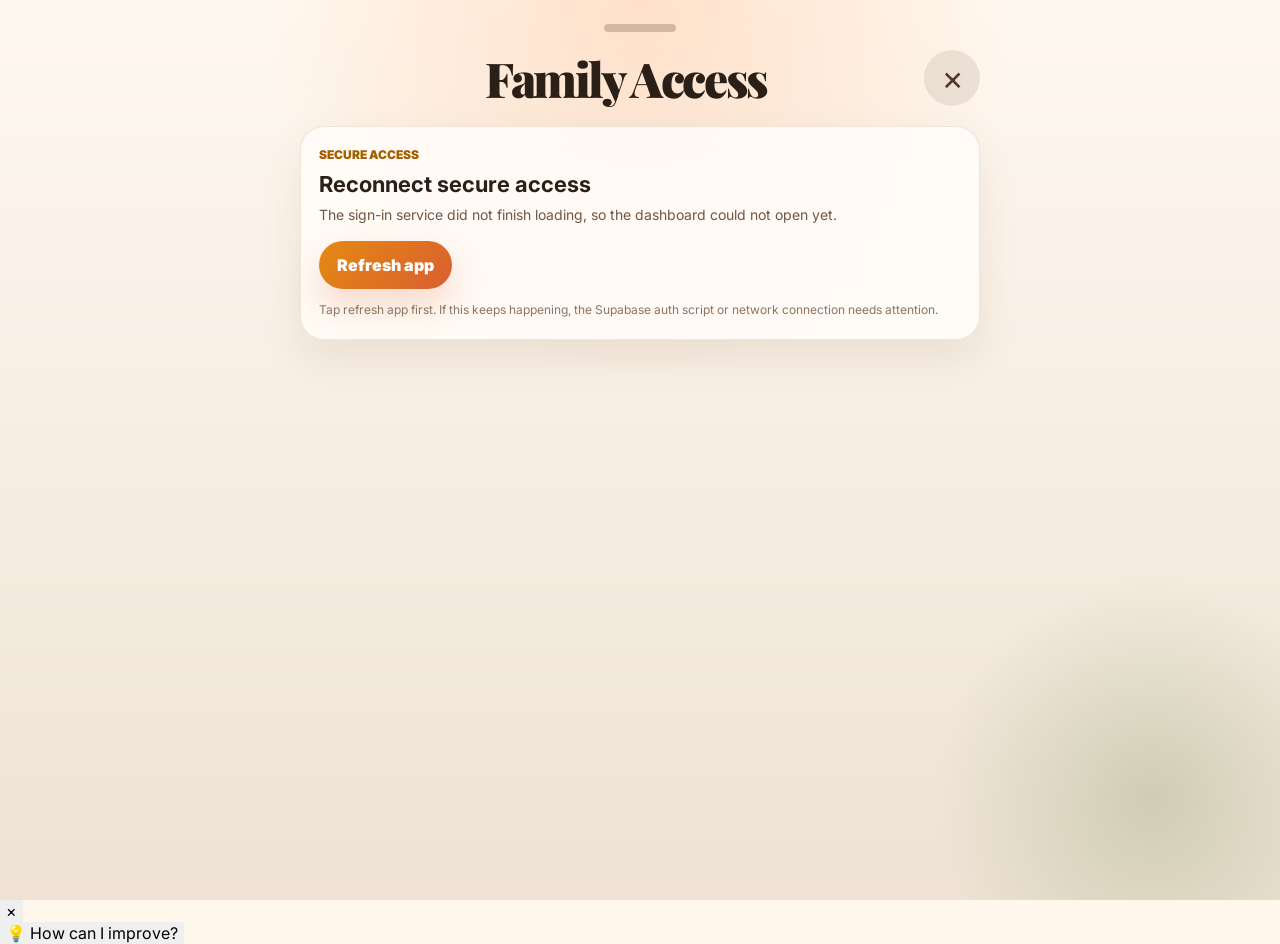
==== commit 0b66805d: "Fix auth fallback landing state" ====
--- a/index.html
+++ b/index.html
@@ -46,7 +46,7 @@
         <div class="simple-landing-header">
           <span class="simple-landing-handle" aria-hidden="true"></span>
           <div class="simple-landing-title-row">
-            <h1>Profile</h1>
+            <h1>Family Access</h1>
             <button class="simple-landing-close" type="button" data-action="demo-dashboard" aria-label="Continue to dashboard">×</button>
           </div>
         </div>
@@ -131,21 +131,23 @@
           <div class="dashboard-layout">
             <div class="dashboard-main-column">
               <div class="dashboard-intro">
-                <div>
-                  <p class="eyebrow">Good morning, <span id="dashboardMemberName">Family</span>! 👋</p>
-                  <h3>Today’s Food</h3>
-                  <p class="today-food-totals"><span id="dashboardMealCount">0 meals</span> · <strong id="dashboardCalorieCount">0 cal</strong></p>
-                </div>
-                <button class="primary-button dashboard-add-button" data-page="snap" type="button"><span>＋</span> Add</button>
+                <div class="dashboard-intro-copy">
+                  <div class="dashboard-intro-topline">
+                    <p class="eyebrow">Good morning, <span id="dashboardMemberName">Family</span>! 👋</p>
+                    <button id="dashboardProfileBadge" class="profile-chip dashboard-profile-chip" data-page="profile" type="button">👨 Dad</button>
+                  </div>
+                  <p id="dashboardDateLine" class="dashboard-date-line">Today</p>
+                </div>
               </div>
 
               <section class="food-story-panel dashboard-card">
                 <div class="food-story-header">
                   <div>
                     <p class="eyebrow">Daily food brief</p>
-                    <h3>Today’s food story</h3>
+                    <h3>Food story</h3>
                     <p id="foodStoryDate" class="food-story-date">Today · 0 dishes logged</p>
                   </div>
+                  <button id="shareFoodStoryButton" class="secondary-button food-story-share-button" type="button">Share</button>
                 </div>
                 <div class="food-story-layout">
                   <div class="food-story-donut-card">
@@ -189,21 +191,6 @@
                 </div>
                 <div id="yesterdayFoodList" class="meal-list dashboard-meal-list"></div>
               </details>
-
-              <section class="daily-summary dashboard-card">
-                <div class="section-title"><h3>Today’s Summary</h3></div>
-                <div class="summary-grid">
-                  <article><span>🔥</span><strong id="summaryCalories">0</strong><small>Calories</small></article>
-                  <article><span>⚖️</span><strong id="summaryWeight">--</strong><small>kg Weight</small></article>
-                  <article><span>👟</span><strong id="summarySteps">0</strong><small>Steps</small></article>
-                  <article><span>🩸</span><strong id="summaryGlucose">--</strong><small>mg/dL</small></article>
-                </div>
-                <div class="calorie-overview">
-                  <div class="calorie-copy"><span>Calorie Progress</span><strong><b id="summaryCalorieProgress">0%</b> of daily goal</strong><small id="summaryCalorieGoal">0 / 2,200 cal</small><i><em id="summaryCalorieBar"></em></i></div>
-                  <div class="calorie-ring" id="summaryCalorieRing"><strong id="summaryRingCalories">0</strong><small>cal</small></div>
-                </div>
-                <div class="tip-card"><span>★</span><p><strong>Tip for You</strong><br><span id="summaryTip">Log your first meal to start your daily analysis.</span></p></div>
-              </section>
 
               <div class="health-metrics-grid">
                 <article class="health-stat-card score-card">
@@ -253,6 +240,38 @@
             </div>
 
           <aside class="dashboard-side-column">
+            <section class="nutrition-panel dashboard-card">
+              <div class="section-title section-title-with-action">
+                <h3>Essential vitamins & minerals</h3>
+                <button class="text-button" data-page="nutrients" type="button">Open full breakdown</button>
+              </div>
+              <div class="nutrition-layout">
+                <div class="macro-list">
+                  <div><span>Carbohydrates</span><i><em id="carbMacroBar" style="width:0%"></em></i><b id="carbMacroValue">0%</b></div>
+                  <div><span>Protein</span><i><em id="proteinMacroBar" style="width:0%"></em></i><b id="proteinMacroValue">0%</b></div>
+                  <div><span>Fats</span><i><em id="fatMacroBar" style="width:0%"></em></i><b id="fatMacroValue">0%</b></div>
+                </div>
+                <div class="nutrition-donut"><strong id="nutritionDonutCalories">0</strong><small>cal</small></div>
+              </div>
+              <div class="dashboard-nutrient-insight">
+                <p id="nutritionInsight" class="nutrition-insight">Scan meals to see today’s vitamin and mineral estimate here.</p>
+                <div class="dashboard-nutrient-columns dashboard-nutrient-columns-full">
+                  <div>
+                    <h4>Vitamin glimpse</h4>
+                    <div id="dashboardVitaminList" class="dashboard-nutrient-list"></div>
+                  </div>
+                  <div>
+                    <h4>Mineral glimpse</h4>
+                    <div id="dashboardMineralList" class="dashboard-nutrient-list"></div>
+                  </div>
+                </div>
+                <div class="dashboard-nutrient-footer">
+                  <button class="secondary-button nutrient-preview-button" data-page="nutrients" type="button">View all 13 vitamins and key minerals</button>
+                </div>
+              </div>
+              <p class="analysis-note">AI analysis is for reference only and is not medical advice.</p>
+            </section>
+
             <section class="body-impact-panel dashboard-card">
               <div class="section-title">
                 <div>
@@ -266,14 +285,6 @@
                 <div id="bodyImpactLeft" class="impact-column impact-column-left"></div>
                 <div id="humanFigure" class="human-figure" aria-hidden="true">
                   <img src="assets/illustrations/anatomical-body.png" alt="Anatomical wellness illustration showing the brain, heart, digestive organs, muscles, energy and bones">
-                  <div class="body-clothing-layer">
-                    <span class="body-clothing body-clothing-shirt"></span>
-                    <span class="body-clothing body-clothing-sleeve body-clothing-sleeve-left"></span>
-                    <span class="body-clothing body-clothing-sleeve body-clothing-sleeve-right"></span>
-                    <span class="body-clothing body-clothing-pants"></span>
-                    <span class="body-clothing body-clothing-shoe body-clothing-shoe-left"></span>
-                    <span class="body-clothing body-clothing-shoe body-clothing-shoe-right"></span>
-                  </div>
                   <div class="body-highlight-layer">
                     <span class="body-highlight body-highlight-brain"></span>
                     <span class="body-highlight body-highlight-liver"></span>
@@ -293,32 +304,6 @@
                 <div id="bodyImpactRight" class="impact-column impact-column-right"></div>
               </div>
               <p class="body-impact-note">ⓘ Percentages show how much of today’s logged food contributes to each body system.</p>
-            </section>
-
-            <section class="nutrition-panel dashboard-card">
-              <div class="section-title"><h3>Today’s Nutrition Balance</h3></div>
-              <div class="nutrition-layout">
-                <div class="macro-list">
-                  <div><span>Carbohydrates</span><i><em id="carbMacroBar" style="width:0%"></em></i><b id="carbMacroValue">0%</b></div>
-                  <div><span>Protein</span><i><em id="proteinMacroBar" style="width:0%"></em></i><b id="proteinMacroValue">0%</b></div>
-                  <div><span>Fats</span><i><em id="fatMacroBar" style="width:0%"></em></i><b id="fatMacroValue">0%</b></div>
-                </div>
-                <div class="nutrition-donut"><strong id="nutritionDonutCalories">0</strong><small>cal</small></div>
-              </div>
-              <div class="dashboard-nutrient-insight">
-                <p id="nutritionInsight" class="nutrition-insight">Scan meals to see today’s vitamin and mineral estimate here.</p>
-                <div class="dashboard-nutrient-columns">
-                  <div>
-                    <h4>Top vitamins</h4>
-                    <div id="dashboardVitaminList" class="dashboard-nutrient-list"></div>
-                  </div>
-                  <div>
-                    <h4>Top minerals</h4>
-                    <div id="dashboardMineralList" class="dashboard-nutrient-list"></div>
-                  </div>
-                </div>
-              </div>
-              <p class="analysis-note">AI analysis is for reference only and is not medical advice.</p>
             </section>
 
             <section class="ai-recommendations dashboard-card">
@@ -438,6 +423,17 @@
                   </div>
                 </div>
               </section>
+              <section id="scanVoicePanel" class="scan-voice-panel wide hidden" aria-live="polite">
+                <div class="scan-voice-copy">
+                  <p class="eyebrow">AI voice coach</p>
+                  <h3>Want a quick nutrient breakdown?</h3>
+                  <p id="scanVoiceTranscript">Tap play and the app will read a short vitamin and nutrient summary from this scan.</p>
+                </div>
+                <div class="scan-voice-actions">
+                  <button id="playScanVoiceButton" class="secondary-button" type="button">🔊 Play summary</button>
+                  <button id="stopScanVoiceButton" class="scan-voice-stop-button hidden" type="button">Stop</button>
+                </div>
+              </section>
               <label class="wide">Description<textarea id="notes" name="notes" placeholder="What should the family remember?"></textarea></label>
               <button class="primary-button wide" type="submit">Save Meal</button>
             </form>
@@ -638,6 +634,51 @@
 
         <section id="page-settings" class="page" data-title="Settings" data-kicker="Family preferences">
           <div id="settingsContent"></div>
+        </section>
+
+        <section id="page-nutrients" class="page" data-title="Nutrient Breakdown" data-kicker="Daily essentials">
+          <div class="nutrient-page">
+            <section class="nutrient-page-hero dashboard-card">
+              <div class="nutrient-page-hero-copy">
+                <p class="eyebrow">Daily essentials</p>
+                <h3>Vitamin &amp; mineral breakdown</h3>
+                <p id="nutrientPageSummary" class="nutrient-page-summary">Scan meals to unlock today’s nutrient picture.</p>
+              </div>
+              <div class="nutrient-page-actions">
+                <button class="secondary-button" data-page="dashboard" type="button">Back to dashboard</button>
+              </div>
+            </section>
+
+            <section class="nutrient-page-section dashboard-card">
+              <div class="section-title">
+                <div>
+                  <p class="eyebrow">Top priorities</p>
+                  <h3>Focus today</h3>
+                </div>
+              </div>
+              <div id="nutrientPageHighlights" class="nutrient-highlight-grid"></div>
+            </section>
+
+            <section class="nutrient-page-section dashboard-card">
+              <div class="section-title">
+                <div>
+                  <p class="eyebrow">13 essential vitamins</p>
+                  <h3>Full vitamin view</h3>
+                </div>
+              </div>
+              <div id="nutrientPageVitaminList" class="nutrient-page-list"></div>
+            </section>
+
+            <section class="nutrient-page-section dashboard-card">
+              <div class="section-title">
+                <div>
+                  <p class="eyebrow">Core minerals</p>
+                  <h3>Full mineral view</h3>
+                </div>
+              </div>
+              <div id="nutrientPageMineralList" class="nutrient-page-list"></div>
+            </section>
+          </div>
         </section>
       </div>
 
--- a/style.css
+++ b/style.css
@@ -67,13 +67,289 @@
 .nutrition-donut { --ring-progress: 360deg; background: radial-gradient(circle at center,#fff 54%,transparent 56%),conic-gradient(#89c95d 0 20%,#f25732 20% 45%,#ffb32f 45% 100%); }
 .analysis-note { margin: 16px 0 0; padding-top: 13px; border-top: 1px solid #f1e7da; color: var(--muted); font-size: 10px; }
 .dashboard-nutrient-insight { margin-top: 14px; padding-top: 14px; border-top: 1px solid #f1e7da; }
+.section-title-with-action { align-items: center; justify-content: space-between; gap: 12px; }
 .dashboard-nutrient-columns { display: grid; grid-template-columns: repeat(2, minmax(0, 1fr)); gap: 12px; margin-top: 10px; }
 .dashboard-nutrient-columns h4 { margin: 0 0 8px; color: #39271c; font-size: 13px; }
 .dashboard-nutrient-list { display: grid; gap: 8px; }
+.dashboard-nutrient-footer { margin-top: 10px; }
+.nutrient-preview-button { min-height: 36px; padding: 0 14px; border-radius: 999px; font-size: 12px; font-weight: 800; }
 .dashboard-nutrient-item { padding: 10px; border: 1px solid #efe3d8; border-radius: 10px; background: rgba(255,255,255,.88); }
+.dashboard-nutrient-item-top,
+.profile-nutrient-item-top { display: flex; align-items: flex-start; justify-content: space-between; gap: 10px; }
 .dashboard-nutrient-item strong { display: block; color: #312218; font-size: 13px; }
 .dashboard-nutrient-item small { display: block; margin-top: 5px; color: #958678; font-size: 10px; line-height: 1.4; }
+.dashboard-nutrient-amount,
+.profile-nutrient-amount { margin: 6px 0 0; color: #3f2d21; font-size: 12px; font-weight: 800; }
+.dashboard-nutrient-amount small,
+.profile-nutrient-amount small { display: inline; margin: 0; color: #8f7c6c; font-size: 11px; font-weight: 600; }
+.dashboard-nutrient-percent,
+.profile-nutrient-percent {
+  flex: 0 0 auto;
+  padding: 4px 8px;
+  border-radius: 999px;
+  background: #fff3d8;
+  color: #9b5d0c;
+  font-size: 11px;
+  font-weight: 900;
+}
+.dashboard-nutrient-percent.is-low,
+.profile-nutrient-percent.is-low { background: #ffe7e7; color: #b54444; }
+.dashboard-nutrient-percent.is-covered,
+.profile-nutrient-percent.is-covered { background: #e8f8ec; color: #31704a; }
+.nutrient-priority-list,
+.nutrient-collapsible-list { display: grid; gap: 8px; }
+.nutrient-collapsible {
+  margin-top: 8px;
+  border: 1px solid #efe3d8;
+  border-radius: 12px;
+  background: rgba(255, 252, 246, .92);
+  overflow: hidden;
+}
+.nutrient-collapsible summary {
+  display: flex;
+  align-items: center;
+  justify-content: space-between;
+  gap: 8px;
+  padding: 10px 12px;
+  cursor: pointer;
+  list-style: none;
+  color: #4d392b;
+  font-size: 12px;
+  font-weight: 800;
+}
+.nutrient-collapsible summary::-webkit-details-marker { display: none; }
+.nutrient-collapsible summary b {
+  color: #8e7766;
+  font-size: 10px;
+  font-weight: 800;
+}
+.nutrient-collapsible[open] summary {
+  border-bottom: 1px solid #efe3d8;
+  background: rgba(255,255,255,.78);
+}
+.nutrient-collapsible-list { padding: 10px; }
 .nutrition-insight { color: #6d6259; font-size: 11px; }
+
+.nutrient-page {
+  display: grid;
+  gap: 18px;
+}
+
+.nutrient-page-hero,
+.nutrient-page-section {
+  padding: 22px;
+}
+
+.nutrient-page-hero {
+  display: flex;
+  align-items: flex-start;
+  justify-content: space-between;
+  gap: 16px;
+}
+
+.nutrient-page-hero-copy {
+  display: grid;
+  gap: 8px;
+}
+
+.nutrient-page-hero-copy h3 {
+  margin: 0;
+  color: #241a14;
+  font-family: "Playfair Display", Georgia, serif;
+  font-size: clamp(28px, 3vw, 40px);
+  line-height: 1;
+}
+
+.nutrient-page-summary {
+  margin: 0;
+  color: #6f6253;
+  font-size: 14px;
+  line-height: 1.5;
+}
+
+.nutrient-highlight-grid {
+  display: grid;
+  grid-template-columns: repeat(2, minmax(0, 1fr));
+  gap: 12px;
+}
+
+.nutrient-highlight-card,
+.nutrient-page-card {
+  --nutrient-accent: #ff8b64;
+  --nutrient-accent-soft: rgba(255, 139, 100, 0.18);
+  --nutrient-accent-glow: rgba(255, 139, 100, 0.12);
+  padding: 14px;
+  border: 1px solid #efe3d8;
+  border-radius: 14px;
+  background:
+    linear-gradient(180deg, rgba(255,255,255,.98), rgba(255,252,247,.96)),
+    radial-gradient(circle at top right, var(--nutrient-accent-glow), transparent 55%);
+  box-shadow: inset 0 1px 0 rgba(255,255,255,.8);
+}
+
+.nutrient-highlight-card.is-missing,
+.nutrient-page-card.is-missing {
+  background:
+    linear-gradient(180deg, rgba(255,250,247,.98), rgba(252,248,242,.98)),
+    radial-gradient(circle at top right, var(--nutrient-accent-glow), transparent 55%);
+}
+
+.nutrient-highlight-top,
+.nutrient-page-card-top {
+  display: flex;
+  align-items: flex-start;
+  justify-content: space-between;
+  gap: 12px;
+}
+
+.nutrient-highlight-card strong,
+.nutrient-page-card strong {
+  display: block;
+  color: #2d2017;
+  font-size: 15px;
+}
+
+.nutrient-highlight-card strong {
+  color: var(--nutrient-accent);
+}
+
+.nutrient-highlight-card p,
+.nutrient-page-card p {
+  margin: 6px 0 0;
+  color: #7a6a5b;
+  font-size: 12px;
+  line-height: 1.45;
+}
+
+.nutrient-highlight-card small {
+  display: block;
+  margin-top: 10px;
+  color: #8b7a6c;
+  font-size: 11px;
+}
+
+.nutrient-progress {
+  margin-top: 10px;
+}
+
+.nutrient-progress-track {
+  position: relative;
+  overflow: hidden;
+  height: 10px;
+  border-radius: 999px;
+  background: #f7eee4;
+  box-shadow: inset 0 1px 2px rgba(88, 51, 25, 0.08);
+}
+
+.nutrient-progress-fill {
+  display: block;
+  height: 100%;
+  border-radius: inherit;
+  background:
+    linear-gradient(90deg, color-mix(in srgb, var(--nutrient-accent) 72%, #ffffff 28%), var(--nutrient-accent));
+  box-shadow:
+    0 0 0 1px rgba(255,255,255,.22) inset,
+    0 8px 14px color-mix(in srgb, var(--nutrient-accent) 28%, transparent);
+}
+
+.nutrient-progress-strong {
+  margin-top: 12px;
+}
+
+.nutrient-progress-strong .nutrient-progress-track {
+  height: 12px;
+}
+
+.nutrient-page-list,
+.nutrient-page-card-list {
+  display: grid;
+  gap: 10px;
+}
+
+.nutrient-page-card-meta {
+  display: flex;
+  align-items: baseline;
+  gap: 8px;
+  margin-top: 10px;
+}
+
+.nutrient-page-card-amount {
+  color: var(--nutrient-accent);
+  font-size: 24px;
+  font-weight: 900;
+  line-height: 1;
+}
+
+.nutrient-page-card-target {
+  color: #9b8c7f;
+  font-size: 12px;
+  font-weight: 700;
+}
+
+.nutrient-page-card-values {
+  display: grid;
+  grid-template-columns: repeat(3, minmax(0, 1fr));
+  gap: 10px;
+  margin-top: 12px;
+}
+
+.nutrient-page-card-values span {
+  display: grid;
+  gap: 4px;
+  padding: 10px;
+  border-radius: 10px;
+  background: linear-gradient(180deg, rgba(255,255,255,.92), color-mix(in srgb, var(--nutrient-accent-soft) 55%, #fff7ef));
+  color: #806f61;
+  font-size: 11px;
+  border: 1px solid color-mix(in srgb, var(--nutrient-accent-soft) 75%, #f0e5da);
+}
+
+.nutrient-page-card-values b {
+  color: #35271d;
+  font-size: 13px;
+}
+
+.nutrient-tone-coral {
+  --nutrient-accent: #f05b4f;
+  --nutrient-accent-soft: rgba(240, 91, 79, 0.18);
+  --nutrient-accent-glow: rgba(240, 91, 79, 0.18);
+}
+
+.nutrient-tone-violet {
+  --nutrient-accent: #8f63df;
+  --nutrient-accent-soft: rgba(143, 99, 223, 0.18);
+  --nutrient-accent-glow: rgba(143, 99, 223, 0.18);
+}
+
+.nutrient-tone-mint {
+  --nutrient-accent: #36a97f;
+  --nutrient-accent-soft: rgba(54, 169, 127, 0.18);
+  --nutrient-accent-glow: rgba(54, 169, 127, 0.16);
+}
+
+.nutrient-tone-sun {
+  --nutrient-accent: #d89b20;
+  --nutrient-accent-soft: rgba(216, 155, 32, 0.18);
+  --nutrient-accent-glow: rgba(216, 155, 32, 0.16);
+}
+
+.nutrient-tone-ocean {
+  --nutrient-accent: #3490d8;
+  --nutrient-accent-soft: rgba(52, 144, 216, 0.18);
+  --nutrient-accent-glow: rgba(52, 144, 216, 0.16);
+}
+
+.nutrient-tone-amber {
+  --nutrient-accent: #dc7b2c;
+  --nutrient-accent-soft: rgba(220, 123, 44, 0.18);
+  --nutrient-accent-glow: rgba(220, 123, 44, 0.16);
+}
+
+.nutrient-tone-peach {
+  --nutrient-accent: #ee8a62;
+  --nutrient-accent-soft: rgba(238, 138, 98, 0.18);
+  --nutrient-accent-glow: rgba(238, 138, 98, 0.16);
+}
 
 .health-metrics-grid { display: grid; grid-template-columns: repeat(3, 1fr); gap: 12px; }
 .health-stat-card { position: relative; min-height: 150px; padding: 18px; overflow: hidden; border: 1px solid rgba(52, 74, 63, .09); border-radius: 20px; background: #fff; }
@@ -159,6 +435,9 @@
   #page-dashboard .bio-grid { grid-template-columns: 1fr 1fr; }
   #page-dashboard .bio-panel .section-title { align-items: flex-start; flex-direction: column; }
   .summary-grid { grid-template-columns: repeat(2, 1fr); }
+  .nutrient-page-hero { flex-direction: column; }
+  .nutrient-highlight-grid,
+  .nutrient-page-card-values { grid-template-columns: 1fr; }
   .pulse-brain { top: 35px; left: 51px; }.pulse-heart { top: 90px; left: 58px; }.pulse-core { top: 132px; left: 51px; }
 }
 
@@ -178,6 +457,7 @@
 #page-dashboard .dashboard-card { border-color: #eeeae4; border-radius: 14px; background: #fff; box-shadow: 0 8px 24px rgba(69,48,31,.055); }
 #page-dashboard .food-story-panel { padding: 18px; }
 .food-story-header { display: flex; align-items: flex-start; justify-content: space-between; gap: 12px; margin-bottom: 14px; }
+.food-story-share-button { min-height: 40px; padding: 0 16px; border-radius: 999px; font-size: 13px; font-weight: 800; white-space: nowrap; }
 .food-story-header .eyebrow { margin-bottom: 8px; color: #b7681d; font-size: 12px; }
 .food-story-header h3 { margin: 0; color: #241a14; font-family: "Playfair Display", Georgia, serif; font-size: clamp(28px, 3vw, 40px); line-height: 1; }
 .food-story-date { margin: 10px 0 0; color: #8b7a6b; font-size: 14px; }
@@ -310,6 +590,3377 @@
   .calorie-overview, .nutrition-layout { grid-template-columns: 1fr 92px; gap: 10px; }
   .calorie-ring, .nutrition-donut { width: 82px; height: 82px; }
   .macro-list > div { grid-template-columns: 78px 1fr 28px; gap: 6px; }
+}
+
+/* Final responsive overrides for dashboard comfort */
+@media (min-width: 1001px) {
+  .content-shell { max-width: 1440px; margin: 0 auto; }
+  #page-dashboard .dashboard-layout { grid-template-columns: minmax(0, .95fr) minmax(420px, 1.05fr); gap: 24px; }
+  .food-story-layout { grid-template-columns: minmax(260px, .92fr) minmax(0, 1.08fr); gap: 22px; }
+  #page-dashboard .body-impact-content { min-height: 620px; }
+  #page-dashboard .human-figure { inset: 10px 25% 0; }
+  #page-dashboard .human-figure img { max-width: 250px; max-height: 600px; }
+  #page-dashboard .impact-callout { width: 28%; min-height: 116px; padding: 11px; }
+}
+
+@media (min-width: 761px) and (max-width: 1000px) {
+  .content-shell { max-width: 980px; margin: 0 auto; padding: 24px 20px 104px; }
+  #page-dashboard .dashboard-layout { grid-template-columns: 1fr; gap: 18px; }
+  #page-dashboard .dashboard-main-column,
+  #page-dashboard .dashboard-side-column { gap: 18px; }
+  .food-story-layout { grid-template-columns: minmax(240px, .9fr) minmax(0, 1.1fr); gap: 20px; }
+  #page-dashboard .food-story-panel,
+  #page-dashboard .today-food-panel,
+  #page-dashboard .body-impact-panel,
+  #page-dashboard .nutrition-panel,
+  #page-dashboard .yesterday-diary-card { border-radius: 16px; }
+  #page-dashboard .body-impact-content { min-height: 620px; }
+  #page-dashboard .human-figure { inset: 8px 24% 0; }
+  #page-dashboard .human-figure img { max-width: 250px; max-height: 590px; }
+  #page-dashboard .impact-callout { width: 28%; min-height: 116px; padding: 10px; }
+  #page-dashboard .impact-callout-title { font-size: 10px; }
+  #page-dashboard .impact-callout strong { font-size: 18px; }
+  #page-dashboard .impact-callout p { font-size: 8px; }
+  .impact-callout-status { font-size: 8px; }
+}
+
+@media (max-width: 760px) {
+  .content-shell { padding: 14px 12px 92px; }
+  #page-dashboard .dashboard-layout { grid-template-columns: 1fr; gap: 16px; }
+  #page-dashboard .dashboard-main-column,
+  #page-dashboard .dashboard-side-column { gap: 16px; }
+  #page-dashboard .dashboard-intro { align-items: flex-start; gap: 10px; padding: 2px 0; }
+  #page-dashboard .dashboard-intro .eyebrow { margin-bottom: 6px; font-size: 11px; }
+  #page-dashboard .dashboard-intro h3 { font-size: clamp(28px, 9vw, 38px); }
+  #page-dashboard .today-food-totals { margin-top: 8px; font-size: 14px; }
+  #page-dashboard .dashboard-add-button { min-width: 86px; min-height: 40px; padding: 0 14px; font-size: 13px; }
+  #page-dashboard .dashboard-add-button span { margin-right: 4px; font-size: 18px; }
+  #page-dashboard .food-story-panel,
+  #page-dashboard .today-food-panel,
+  #page-dashboard .body-impact-panel,
+  #page-dashboard .nutrition-panel,
+  #page-dashboard .yesterday-diary-card { border-radius: 16px; }
+  #page-dashboard .food-story-panel { padding: 16px; }
+  .food-story-header { flex-direction: column; }
+  .food-story-header h3 { font-size: clamp(24px, 8vw, 34px); }
+  .food-story-share-button { min-height: 36px; padding: 0 14px; font-size: 12px; align-self: flex-start; }
+  .food-story-date { font-size: 13px; }
+  .food-story-layout { grid-template-columns: 1fr; gap: 16px; }
+  .food-story-donut { width: min(100%, 260px); }
+  .food-story-list { gap: 8px; }
+  .food-story-item { padding: 12px; }
+  .food-story-copy strong { font-size: 13px; }
+  .food-story-copy small,
+  .food-story-item b { font-size: 11px; }
+  .food-story-metrics { grid-template-columns: 1fr; gap: 8px; margin-top: 14px; }
+  .food-story-metrics article { padding: 14px; }
+  .food-story-observation { margin-top: 12px; padding: 13px 14px; }
+  .food-story-observation p { font-size: 13px; }
+  #page-dashboard .today-food-panel { padding: 0 12px; }
+  #page-dashboard .dashboard-meal-list .meal-card { min-height: 96px; padding: 12px 0; gap: 10px; }
+  #page-dashboard .dashboard-meal-list .meal-card.has-photo { grid-template-columns: 72px minmax(0, 1fr) auto; gap: 10px; }
+  #page-dashboard .dashboard-meal-list .meal-photo,
+  #page-dashboard .dashboard-meal-list .meal-emoji { width: 72px; height: 72px; border-radius: 10px; }
+  #page-dashboard .dashboard-meal-list h4 { margin-bottom: 4px; font-size: 13px; }
+  #page-dashboard .dashboard-meal-list .meal-title-row { gap: 6px; }
+  #page-dashboard .dashboard-meal-list .meal-score-badge { padding: 2px 6px; font-size: 9px; }
+  #page-dashboard .dashboard-meal-list p { font-size: 10px; }
+  #page-dashboard .dashboard-meal-list .meal-card > strong { padding: 4px 8px; font-size: 10px; }
+  #page-dashboard .dashboard-meal-list .meal-actions summary { width: 22px; height: 22px; font-size: 18px; }
+  #page-dashboard .dashboard-meal-list .meal-action-menu { right: 4px; padding: 5px; }
+  #page-dashboard .dashboard-meal-list .meal-actions button { padding: 6px 7px; font-size: 9px; }
+  #page-dashboard .daily-summary { padding: 14px; border-radius: 16px; }
+  #page-dashboard .daily-summary .section-title { margin-bottom: 10px; }
+  #page-dashboard .daily-summary .section-title h3,
+  #page-dashboard .nutrition-panel .section-title h3 { font-size: 15px; }
+  #page-dashboard .summary-grid { grid-template-columns: repeat(2, 1fr); gap: 8px; }
+  #page-dashboard .summary-grid article { min-height: 90px; padding: 10px 8px; border-radius: 10px; }
+  #page-dashboard .summary-grid article > span { font-size: 18px; }
+  #page-dashboard .summary-grid strong { margin-top: 5px; font-size: 15px; }
+  #page-dashboard .summary-grid small { font-size: 9px; }
+  #page-dashboard .calorie-overview { grid-template-columns: 1fr 76px; gap: 10px; margin-top: 10px; padding-top: 10px; }
+  #page-dashboard .calorie-copy { gap: 5px; }
+  #page-dashboard .calorie-copy > span { font-size: 11px; }
+  #page-dashboard .calorie-copy > strong { font-size: 15px; }
+  #page-dashboard .calorie-copy > small { font-size: 9px; }
+  #page-dashboard .calorie-copy > i { height: 6px; }
+  #page-dashboard .calorie-ring { width: 72px; height: 72px; }
+  #page-dashboard .calorie-ring strong { font-size: 16px; }
+  #page-dashboard .calorie-ring small { font-size: 8px; }
+  #page-dashboard .tip-card { gap: 8px; margin-top: 10px; padding: 10px; }
+  #page-dashboard .tip-card p { font-size: 10px; }
+  #page-dashboard .body-impact-panel { padding: 14px; border-radius: 16px; }
+  #page-dashboard .body-impact-panel .section-title h3 { font-size: 20px; }
+  #page-dashboard .panel-subtitle { margin: 0 0 12px; font-size: 11px; }
+  #page-dashboard .body-analysis-label { margin: 0 0 10px; padding: 4px 8px; font-size: 10px; }
+  #page-dashboard .body-impact-content { min-height: auto; display: grid; gap: 14px; }
+  #page-dashboard .human-figure { position: relative; inset: auto; min-height: 280px; order: 1; }
+  #page-dashboard .human-figure img { max-width: 180px; max-height: 280px; }
+  #page-dashboard .body-impact-list { position: relative; inset: auto; display: grid; grid-template-columns: 1fr; gap: 10px; order: 2; }
+  #page-dashboard .impact-callout { position: relative; width: 100%; min-height: auto; padding: 12px; border-radius: 12px; }
+  #page-dashboard .impact-callout::after { display: none; }
+  #page-dashboard .impact-callout-title { font-size: 12px; }
+  #page-dashboard .impact-callout strong { margin: 4px 0; font-size: 16px; }
+  #page-dashboard .impact-food-mini-list { gap: 4px; margin-bottom: 6px; }
+  #page-dashboard .impact-food-mini-name { font-size: 10px; }
+  #page-dashboard .impact-food-mini-score { padding: 2px 5px; font-size: 8px; }
+  #page-dashboard .impact-callout p { font-size: 10px; }
+  .impact-callout-status { font-size: 9px; }
+  #page-dashboard .body-impact-note { margin-top: 8px; padding: 9px 10px; border-radius: 8px; font-size: 9px; }
+  #page-dashboard .nutrition-panel { padding: 14px; border-radius: 16px; }
+  #page-dashboard .nutrition-layout { grid-template-columns: 1fr 72px; gap: 10px; }
+  #page-dashboard .macro-list { gap: 10px; }
+  #page-dashboard .macro-list > div { grid-template-columns: 82px 1fr 28px; gap: 6px; font-size: 10px; }
+  #page-dashboard .macro-list i { height: 6px; }
+  .dashboard-nutrient-insight { margin-top: 10px; padding-top: 10px; }
+  .dashboard-nutrient-columns { grid-template-columns: 1fr; gap: 8px; margin-top: 8px; }
+  .dashboard-nutrient-columns h4 { margin-bottom: 6px; font-size: 11px; }
+  .dashboard-nutrient-list { gap: 6px; }
+  .dashboard-nutrient-item { padding: 8px; border-radius: 8px; }
+  .dashboard-nutrient-item strong { font-size: 11px; }
+  .dashboard-nutrient-item small { margin-top: 3px; font-size: 9px; }
+  .nutrition-insight { font-size: 10px; }
+  .nutrient-page-hero,
+  .nutrient-page-section { padding: 16px; border-radius: 16px; }
+  .nutrient-page-hero-copy h3 { font-size: clamp(24px, 8vw, 34px); }
+  .nutrient-page-summary { font-size: 13px; }
+  .nutrient-highlight-card strong,
+  .nutrient-page-card strong { font-size: 14px; }
+  .nutrient-highlight-card p,
+  .nutrient-page-card p { font-size: 11px; }
+  .nutrient-page-card-values span { font-size: 10px; }
+  .nutrient-page-card-values b { font-size: 12px; }
+}
+
+@media (max-width: 440px) {
+  #page-dashboard .dashboard-intro { flex-direction: column; align-items: flex-start; }
+  #page-dashboard .dashboard-add-button { align-self: flex-start; }
+  .food-story-donut { width: min(100%, 220px); }
+  .food-story-donut-center strong { font-size: 34px; }
+  .food-story-donut-center small,
+  .food-story-donut-center span { font-size: 11px; }
+  .food-story-item { grid-template-columns: auto 1fr; }
+  .food-story-item b { grid-column: 2; justify-self: start; }
+  #page-dashboard .dashboard-meal-list .meal-card.has-photo { grid-template-columns: 64px minmax(0, 1fr); }
+  #page-dashboard .dashboard-meal-list .meal-card > strong { grid-column: 2; justify-self: start; }
+  #page-dashboard .summary-grid { grid-template-columns: 1fr 1fr; }
+  .body-pulse { display: none; }
+  #page-dashboard .bio-grid { grid-template-columns: 1fr; }
+  .calorie-overview, .nutrition-layout { grid-template-columns: 1fr 68px; gap: 10px; }
+  .calorie-ring, .nutrition-donut { width: 68px; height: 68px; }
+  .macro-list > div { grid-template-columns: 72px 1fr 26px; gap: 5px; }
+}
+
+/* Final dashboard cleanup */
+body.dashboard-mode .app-header {
+  display: none;
+}
+
+#page-dashboard .dashboard-intro {
+  align-items: flex-start;
+  margin: 0;
+  padding: 4px 2px 2px;
+}
+
+#page-dashboard .dashboard-intro-copy {
+  display: grid;
+  gap: 6px;
+  width: 100%;
+}
+
+#page-dashboard .dashboard-intro-topline {
+  display: flex;
+  align-items: center;
+  justify-content: space-between;
+  gap: 12px;
+}
+
+#page-dashboard .dashboard-intro .eyebrow {
+  margin: 0;
+  color: #e85d14;
+  font-size: 14px;
+  text-transform: none;
+}
+
+#page-dashboard .dashboard-profile-chip {
+  display: inline-flex;
+  align-items: center;
+  gap: 8px;
+  padding: 8px 12px;
+  white-space: nowrap;
+}
+
+#page-dashboard .dashboard-profile-chip img,
+#page-dashboard .dashboard-profile-chip .avatar-circle {
+  width: 24px;
+  height: 24px;
+}
+
+#page-dashboard .dashboard-date-line {
+  margin: 0;
+  color: #8b7a6b;
+  font-size: 15px;
+  font-weight: 700;
+}
+
+#page-dashboard .daily-summary {
+  display: none !important;
+}
+
+#page-dashboard .dashboard-nutrient-columns-full .dashboard-nutrient-list {
+  grid-template-columns: repeat(2, minmax(0, 1fr));
+}
+
+#page-dashboard .dashboard-nutrient-item.is-missing {
+  background: #fcf8f2;
+  opacity: .92;
+}
+
+@media (min-width: 761px) {
+  body.dashboard-mode .content-shell {
+    padding-top: 18px;
+  }
+}
+
+@media (max-width: 760px) {
+  #page-dashboard .dashboard-intro {
+    padding: 2px 0;
+  }
+
+  #page-dashboard .dashboard-intro-topline {
+    align-items: center;
+    gap: 8px;
+  }
+
+  #page-dashboard .dashboard-intro .eyebrow {
+    font-size: 11px;
+  }
+
+  #page-dashboard .dashboard-profile-chip {
+    padding: 5px 8px;
+    font-size: 10px;
+  }
+
+  #page-dashboard .dashboard-profile-chip img,
+  #page-dashboard .dashboard-profile-chip .avatar-circle {
+    width: 18px;
+    height: 18px;
+  }
+
+  #page-dashboard .dashboard-date-line {
+    font-size: 11px;
+  }
+
+  #page-dashboard .dashboard-nutrient-columns,
+  #page-dashboard .dashboard-nutrient-columns-full {
+    grid-template-columns: 1fr;
+    gap: 8px;
+  }
+
+  #page-dashboard .dashboard-nutrient-columns-full .dashboard-nutrient-list {
+    grid-template-columns: 1fr;
+  }
+
+  #page-dashboard .dashboard-nutrient-item {
+    padding: 8px;
+    border-radius: 8px;
+  }
+
+  #page-dashboard .dashboard-nutrient-item strong {
+    font-size: 9px;
+  }
+
+  #page-dashboard .dashboard-nutrient-item small {
+    margin-top: 3px;
+    font-size: 7px;
+  }
+}
+
+/* Final body-impact override */
+#page-dashboard .body-impact-panel .panel-subtitle {
+  margin: 0 0 10px !important;
+}
+
+#page-dashboard .body-impact-panel .body-analysis-label {
+  margin: 0 0 14px !important;
+}
+
+#page-dashboard .body-impact-panel .body-impact-content {
+  display: grid !important;
+  grid-template-columns: minmax(180px, 1fr) minmax(180px, 240px) minmax(180px, 1fr) !important;
+  align-items: start !important;
+  gap: 16px !important;
+  min-height: auto !important;
+}
+
+#page-dashboard .body-impact-panel .impact-column {
+  display: grid !important;
+  gap: 10px !important;
+  align-self: start !important;
+}
+
+#page-dashboard .body-impact-panel .human-figure {
+  position: sticky !important;
+  top: 18px;
+  inset: auto !important;
+  min-height: 0 !important;
+  padding: 6px 0 48px !important;
+  align-self: start !important;
+  justify-self: center !important;
+  width: 100% !important;
+  max-width: 240px !important;
+  border-radius: 48px !important;
+  background: radial-gradient(circle, rgba(255, 224, 190, .28), transparent 70%) !important;
+}
+
+#page-dashboard .body-impact-panel .human-figure img {
+  width: 100% !important;
+  max-width: 210px !important;
+  max-height: 470px !important;
+  object-fit: contain !important;
+}
+
+#page-dashboard .body-impact-panel .impact-callout {
+  position: relative !important;
+  inset: auto !important;
+  width: 100% !important;
+  min-height: 0 !important;
+  padding: 12px 13px !important;
+  border-radius: 14px !important;
+  background: rgba(255, 253, 249, .98) !important;
+  box-shadow: 0 8px 18px rgba(76, 42, 18, .05) !important;
+}
+
+#page-dashboard .body-impact-panel .impact-callout::after {
+  display: none !important;
+}
+
+#page-dashboard .body-impact-panel .impact-callout-top {
+  display: flex !important;
+  align-items: flex-start !important;
+  justify-content: space-between !important;
+  gap: 10px !important;
+}
+
+#page-dashboard .body-impact-panel .impact-callout-title {
+  display: block !important;
+  font-size: 14px !important;
+  line-height: 1.2 !important;
+}
+
+#page-dashboard .body-impact-panel .impact-callout strong {
+  display: block !important;
+  margin: 0 !important;
+  font-size: 20px !important;
+  line-height: 1 !important;
+  flex: 0 0 auto !important;
+}
+
+#page-dashboard .body-impact-panel .impact-callout-status {
+  margin: 8px 0 0 !important;
+  font-size: 9px !important;
+}
+
+#page-dashboard .body-impact-panel .body-impact-active-label {
+  bottom: 0 !important;
+}
+
+#page-dashboard .body-impact-panel .body-impact-note {
+  margin-top: 12px !important;
+}
+
+@media (max-width: 1000px) {
+  #page-dashboard .body-impact-panel .body-impact-content {
+    grid-template-columns: minmax(150px, 1fr) minmax(150px, 210px) minmax(150px, 1fr) !important;
+    gap: 12px !important;
+  }
+
+  #page-dashboard .body-impact-panel .human-figure img {
+    max-width: 180px !important;
+    max-height: 380px !important;
+  }
+
+  #page-dashboard .body-impact-panel .impact-callout-title {
+    font-size: 13px !important;
+  }
+
+  #page-dashboard .body-impact-panel .impact-callout strong {
+    font-size: 17px !important;
+  }
+}
+
+@media (max-width: 760px) {
+  #page-dashboard .body-impact-panel .body-impact-content {
+    grid-template-columns: 1fr !important;
+    gap: 14px !important;
+  }
+
+  #page-dashboard .body-impact-panel .human-figure {
+    position: relative !important;
+    top: auto !important;
+    order: 1 !important;
+    max-width: 180px !important;
+    padding: 0 0 42px !important;
+  }
+
+  #page-dashboard .body-impact-panel .impact-column-left {
+    order: 2 !important;
+  }
+
+  #page-dashboard .body-impact-panel .impact-column-right {
+    order: 3 !important;
+  }
+
+  #page-dashboard .body-impact-panel .human-figure img {
+    max-width: 160px !important;
+    max-height: 280px !important;
+  }
+
+  #page-dashboard .body-impact-panel .impact-column {
+    gap: 8px !important;
+  }
+
+  #page-dashboard .body-impact-panel .impact-callout {
+    padding: 11px 12px !important;
+  }
+
+  #page-dashboard .body-impact-panel .impact-callout-title {
+    font-size: 13px !important;
+  }
+
+  #page-dashboard .body-impact-panel .impact-callout strong {
+    font-size: 16px !important;
+  }
+}
+
+* { box-sizing: border-box; }
+
+html { scroll-behavior: smooth; }
+
+body {
+  margin: 0;
+  min-width: 320px;
+  overflow-x: hidden;
+  font-family: Inter, ui-sans-serif, system-ui, -apple-system, BlinkMacSystemFont, "Segoe UI", sans-serif;
+  color: var(--text);
+  background: var(--paper);
+}
+
+button,
+input,
+select,
+textarea {
+  font: inherit;
+}
+
+button {
+  border: 0;
+  cursor: pointer;
+}
+
+button:hover { transform: translateY(-2px); }
+
+img {
+  display: block;
+  max-width: 100%;
+}
+
+.hidden { display: none !important; }
+
+.site-shell { min-height: 100vh; }
+
+.landing-view {
+  position: relative;
+  min-height: 100vh;
+  display: grid;
+  grid-template-columns: 256px minmax(0, 1fr);
+  overflow: hidden;
+  isolation: isolate;
+  background:
+    linear-gradient(90deg, rgba(255, 247, 235, 0.95) 0%, rgba(255, 247, 235, 0.73) 36%, rgba(255, 247, 235, 0.82) 100%),
+    url("https://images.unsplash.com/photo-1556911220-bff31c812dba?auto=format&fit=crop&w=2400&q=82");
+  background-size: cover;
+  background-position: center;
+}
+
+.landing-view::after {
+  content: "";
+  position: absolute;
+  right: -8vw;
+  bottom: -14vh;
+  z-index: -1;
+  width: min(460px, 42vw);
+  height: min(460px, 42vw);
+  background: radial-gradient(circle, rgba(98, 132, 67, 0.24), rgba(98, 132, 67, 0) 67%);
+}
+
+.landing-sidebar {
+  position: relative;
+  z-index: 1;
+  min-height: 100vh;
+  padding: 34px 22px;
+  background: rgba(255, 248, 238, 0.86);
+  border-right: 1px solid rgba(218, 188, 148, 0.45);
+  box-shadow: 18px 0 52px rgba(87, 58, 28, 0.08);
+  backdrop-filter: blur(26px);
+}
+
+.landing-logo,
+.brand-mark {
+  display: inline-flex;
+  align-items: center;
+  gap: 11px;
+  padding: 0;
+  color: inherit;
+  background: transparent;
+  text-align: left;
+}
+
+.landing-logo strong,
+.brand-mark span:last-child {
+  display: block;
+  font-size: 24px;
+  line-height: 1;
+  font-weight: 900;
+}
+
+.landing-logo small {
+  display: block;
+  margin-top: 5px;
+  color: var(--muted);
+  font-size: 11px;
+  font-weight: 700;
+}
+
+.logo-house,
+.brand-icon {
+  display: grid;
+  place-items: center;
+  width: 38px;
+  height: 38px;
+  flex: 0 0 auto;
+  border-radius: 12px;
+  color: #fff;
+  background: linear-gradient(135deg, #ffc047, #ed9415);
+  box-shadow: 0 12px 26px rgba(221, 144, 24, 0.28);
+  font-size: 22px;
+  font-weight: 900;
+}
+
+.landing-menu {
+  display: grid;
+  gap: 12px;
+  margin-top: 58px;
+}
+
+.landing-menu button,
+.nav-item {
+  display: flex;
+  align-items: center;
+  gap: 14px;
+  width: 100%;
+  min-height: 44px;
+  padding: 0 18px;
+  border-radius: 8px;
+  color: #6e5b48;
+  background: transparent;
+  font-weight: 800;
+  text-align: left;
+  transition: transform 180ms ease, background 180ms ease, color 180ms ease, box-shadow 180ms ease;
+}
+
+.landing-menu button span,
+.nav-item span:first-child {
+  width: 22px;
+  text-align: center;
+  color: #6a5641;
+  font-size: 20px;
+}
+
+.landing-menu button.active,
+.landing-menu button:hover,
+.nav-item.active,
+.nav-item:hover {
+  color: #955a09;
+  background: #ffe7c0;
+  box-shadow: inset 0 0 0 1px rgba(245, 174, 57, 0.22);
+  transform: none;
+}
+
+.sidebar-note {
+  position: absolute;
+  right: 22px;
+  bottom: 24px;
+  left: 22px;
+}
+
+.sidebar-note p {
+  margin: 0 0 18px 42px;
+  font-family: "Playfair Display", Georgia, serif;
+  font-size: 20px;
+  font-style: italic;
+  line-height: 1.45;
+  color: #3e2b1e;
+}
+
+.produce-bowl {
+  min-height: 76px;
+  display: grid;
+  place-items: center;
+  border-radius: 999px 999px 44px 44px;
+  background: linear-gradient(180deg, #fffdf8, #ecd9bc);
+  box-shadow: var(--soft-shadow);
+  font-size: 28px;
+}
+
+.landing-main {
+  position: relative;
+  z-index: 1;
+  width: min(980px, calc(100% - 48px));
+  margin: 0 auto;
+  padding: 18px 0 24px;
+}
+
+.landing-topbar,
+.landing-hero-grid,
+.profile-heading,
+.section-title,
+.header-actions,
+.profile-detail {
+  display: flex;
+  align-items: center;
+  justify-content: space-between;
+  gap: 18px;
+}
+
+.landing-topbar {
+  justify-content: flex-end;
+  min-height: 58px;
+}
+
+.nav-pill,
+.text-pill,
+.primary-button,
+.secondary-button,
+.text-button,
+.icon-button,
+.profile-chip,
+.chat-composer button {
+  min-height: 42px;
+  border-radius: 999px;
+  padding: 0 17px;
+  font-weight: 900;
+  transition: transform 180ms ease, box-shadow 180ms ease, background 180ms ease;
+}
+
+.nav-pill,
+.text-pill {
+  color: #8b520b;
+  background: rgba(255, 234, 201, 0.9);
+  box-shadow: var(--soft-shadow);
+}
+
+.family-account {
+  display: inline-flex;
+  align-items: center;
+  gap: 12px;
+  min-height: 54px;
+  color: var(--text);
+}
+
+.bell {
+  position: relative;
+  width: 32px;
+  height: 32px;
+  display: grid;
+  place-items: center;
+  border-radius: 50%;
+  color: transparent;
+}
+
+.bell::before {
+  content: "🔔";
+  color: #5d482f;
+  font-size: 20px;
+}
+
+.account-avatar {
+  display: grid;
+  place-items: center;
+  width: 38px;
+  height: 38px;
+  border-radius: 50%;
+  background: #f2d1a3;
+  box-shadow: var(--soft-shadow);
+}
+
+.family-account small,
+.family-account strong {
+  display: block;
+  line-height: 1.25;
+}
+
+.family-account small {
+  color: var(--muted);
+  font-size: 12px;
+}
+
+.family-account strong {
+  font-size: 13px;
+}
+
+.landing-hero-grid { display: none; }
+
+.hero-copy { display: none; }
+
+h1,
+h2,
+h3,
+h4,
+p {
+  overflow-wrap: anywhere;
+}
+
+h1 {
+  margin: 0;
+  font-family: "Playfair Display", Georgia, serif;
+  font-size: clamp(42px, 5.3vw, 64px);
+  line-height: 1.04;
+  letter-spacing: 0;
+  color: #21170f;
+}
+
+h1 span {
+  font-size: clamp(34px, 4.3vw, 52px);
+  font-weight: 700;
+}
+
+.subtitle {
+  max-width: 620px;
+  margin: 18px 0 0;
+  color: #4e3a28;
+  font-size: 16px;
+  line-height: 1.55;
+}
+
+.dinner-card {
+  position: relative;
+  width: min(280px, 34vw);
+  margin-top: 24px;
+  padding: 18px 120px 18px 18px;
+  border: 1px solid rgba(255, 255, 255, 0.62);
+  border-radius: 8px;
+  background: rgba(255, 252, 246, 0.74);
+  box-shadow: var(--shadow);
+  backdrop-filter: blur(22px);
+  overflow: hidden;
+}
+
+.dinner-meta {
+  display: flex;
+  justify-content: space-between;
+  gap: 10px;
+  margin-bottom: 24px;
+  color: #725d45;
+  font-size: 12px;
+  font-weight: 800;
+}
+
+.dinner-card small {
+  color: #a46214;
+  font-weight: 800;
+}
+
+.dinner-card h2 {
+  margin: 5px 0 14px;
+  max-width: 170px;
+  font-size: 15px;
+  line-height: 1.45;
+}
+
+.dinner-card button {
+  min-height: 34px;
+  padding: 0 14px;
+  border-radius: 999px;
+  color: #7a4707;
+  background: #fff1d8;
+  font-size: 12px;
+  font-weight: 900;
+}
+
+.dinner-card img {
+  position: absolute;
+  right: 14px;
+  bottom: 22px;
+  width: 92px;
+  height: 92px;
+  border-radius: 50%;
+  object-fit: cover;
+  box-shadow: 0 16px 28px rgba(75, 49, 21, 0.2);
+}
+
+.profile-dock {
+  margin-top: clamp(34px, 8vh, 86px);
+}
+
+.profile-heading {
+  justify-content: flex-start;
+  align-items: flex-start;
+  flex-direction: column;
+  gap: 2px;
+  margin-bottom: 14px;
+}
+
+.profile-heading h2,
+.weekly-preview h2,
+.section-title h3,
+.insight-panel h3,
+.preview-card h3,
+.recommendation-card h3,
+.profile-detail h3 {
+  margin: 0;
+  letter-spacing: 0;
+}
+
+.profile-heading h2,
+.weekly-preview h2 {
+  font-family: "Playfair Display", Georgia, serif;
+  font-size: 18px;
+  color: #23170f;
+}
+
+.profile-heading p {
+  margin: 0;
+  color: #5d4a39;
+  font-size: 13px;
+}
+
+.profile-grid {
+  display: grid;
+  grid-template-columns: repeat(6, minmax(116px, 1fr));
+  gap: 12px;
+}
+
+.profile-card {
+  position: relative;
+  min-height: 154px;
+  padding: 18px 12px 16px;
+  color: #21170f;
+  text-align: center;
+  border-radius: 8px;
+  background: rgba(255, 252, 246, 0.72);
+  border: 1px solid rgba(255, 255, 255, 0.68);
+  box-shadow: var(--soft-shadow);
+  backdrop-filter: blur(18px);
+  transition: transform 180ms ease, background 180ms ease, box-shadow 180ms ease;
+}
+
+.profile-card:hover {
+  transform: translateY(-7px);
+  background: rgba(255, 255, 255, 0.92);
+  box-shadow: 0 22px 46px rgba(88, 57, 25, 0.16);
+}
+
+.avatar,
+.mini-avatar,
+.large-avatar {
+  display: grid;
+  place-items: center;
+  background: linear-gradient(135deg, #fff2d7, #f8c168 52%, #df7c47);
+  box-shadow: 0 14px 28px rgba(88, 57, 25, 0.16);
+  overflow: hidden;
+}
+
+.avatar {
+  width: 92px;
+  height: 92px;
+  margin: 0 auto 10px;
+  border-radius: 50%;
+  font-size: 42px;
+}
+
+.avatar img {
+  width: 100%;
+  height: 100%;
+  object-fit: cover;
+}
+
+.profile-card::after {
+  content: "✎";
+  position: absolute;
+  right: 24px;
+  bottom: 46px;
+  display: grid;
+  place-items: center;
+  width: 25px;
+  height: 25px;
+  border-radius: 50%;
+  color: #775639;
+  background: rgba(255, 255, 255, 0.88);
+  box-shadow: var(--soft-shadow);
+  font-size: 12px;
+}
+
+.profile-card[data-member-id="add"]::after { content: ""; display: none; }
+
+.profile-card strong,
+.profile-card small {
+  display: block;
+}
+
+.profile-card small {
+  display: none;
+  margin-top: 4px;
+  color: var(--muted);
+}
+
+.weekly-preview {
+  margin-top: 26px;
+}
+
+.section-title {
+  justify-content: flex-end;
+  margin-bottom: 12px;
+}
+
+.week-strip {
+  display: grid;
+  grid-template-columns: repeat(7, minmax(0, 1fr));
+  gap: 10px;
+}
+
+.week-strip article {
+  min-height: 150px;
+  padding: 13px 9px 8px;
+  border: 1px solid rgba(255, 255, 255, 0.7);
+  border-radius: 8px;
+  background: rgba(255, 252, 246, 0.74);
+  box-shadow: var(--soft-shadow);
+  text-align: center;
+  overflow: hidden;
+  backdrop-filter: blur(18px);
+}
+
+.week-strip span,
+.week-strip strong {
+  display: block;
+}
+
+.week-strip span {
+  margin-bottom: 7px;
+  color: #6d5846;
+  font-size: 12px;
+  font-weight: 850;
+}
+
+.week-strip strong {
+  min-height: 38px;
+  color: #23170f;
+  font-size: 12px;
+  line-height: 1.25;
+}
+
+.week-strip img {
+  width: calc(100% + 18px);
+  height: 62px;
+  margin: 10px -9px -8px;
+  object-fit: cover;
+}
+
+.landing-actions {
+  display: grid;
+  grid-template-columns: repeat(3, minmax(0, 1fr));
+  gap: 12px;
+  margin-top: 20px;
+}
+
+.landing-actions button {
+  position: relative;
+  display: grid;
+  grid-template-columns: auto 1fr auto;
+  column-gap: 14px;
+  align-items: center;
+  min-height: 76px;
+  padding: 16px 18px;
+  border-radius: 8px;
+  color: #2b1d13;
+  background: rgba(255, 252, 246, 0.78);
+  box-shadow: var(--soft-shadow);
+  text-align: left;
+  backdrop-filter: blur(18px);
+}
+
+.landing-actions button > span {
+  display: grid;
+  place-items: center;
+  width: 50px;
+  height: 50px;
+  border-radius: 8px;
+  background: #eef4df;
+  font-size: 24px;
+}
+
+.landing-actions button:nth-child(2) > span { background: #fff1cf; }
+.landing-actions button:nth-child(3) > span { background: #efe7fb; }
+
+.landing-actions strong {
+  font-size: 13px;
+}
+
+.landing-actions small {
+  display: none;
+}
+
+.landing-actions i {
+  color: #8c755e;
+  font-style: normal;
+  font-size: 24px;
+}
+
+.workspace-view {
+  min-height: 100vh;
+  display: grid;
+  grid-template-columns: 280px minmax(0, 1fr);
+  background:
+    linear-gradient(135deg, rgba(255, 248, 237, 0.95), rgba(250, 238, 221, 0.88)),
+    url("https://images.unsplash.com/photo-1556911220-bff31c812dba?auto=format&fit=crop&w=2200&q=78");
+  background-position: center;
+  background-size: cover;
+}
+
+.side-nav {
+  position: sticky;
+  top: 0;
+  height: 100vh;
+  padding: 24px;
+  background: rgba(255, 248, 238, 0.86);
+  border-right: 1px solid rgba(218, 188, 148, 0.45);
+  backdrop-filter: blur(24px);
+}
+
+.brand-mark.compact {
+  margin-bottom: 32px;
+}
+
+.compact .brand-icon {
+  color: #fff;
+  font-size: 20px;
+}
+
+.nav-list {
+  display: grid;
+  gap: 9px;
+}
+
+.nav-profile {
+  position: absolute;
+  right: 24px;
+  bottom: 24px;
+  left: 24px;
+  display: flex;
+  align-items: center;
+  gap: 12px;
+  padding: 14px;
+  border-radius: 8px;
+  background: rgba(255, 252, 246, 0.78);
+  border: 1px solid rgba(255, 255, 255, 0.72);
+  box-shadow: var(--soft-shadow);
+}
+
+.mini-avatar {
+  width: 44px;
+  height: 44px;
+  flex: 0 0 auto;
+  border-radius: 50%;
+  font-size: 24px;
+}
+
+.nav-profile span,
+.nav-profile small {
+  display: block;
+}
+
+.nav-profile small {
+  color: var(--muted);
+}
+
+.content-shell {
+  width: min(1240px, 100%);
+  margin: 0 auto;
+  padding: 30px 32px 46px;
+}
+
+.app-header {
+  display: flex;
+  justify-content: space-between;
+  gap: 18px;
+  margin-bottom: 24px;
+}
+
+.mobile-landing-button { display: none; }
+
+.app-header h2 {
+  margin: 0;
+  font-family: "Playfair Display", Georgia, serif;
+  font-size: clamp(30px, 4vw, 52px);
+  line-height: 1;
+}
+
+.eyebrow {
+  margin: 0 0 10px;
+  color: #a35f00;
+  font-size: 12px;
+  font-weight: 900;
+  letter-spacing: 0;
+  text-transform: uppercase;
+}
+
+.icon-button,
+.profile-chip {
+  color: var(--text);
+  background: rgba(255, 252, 246, 0.9);
+  box-shadow: var(--soft-shadow);
+}
+
+.profile-chip {
+  display: inline-flex;
+  align-items: center;
+  gap: 8px;
+}
+
+.profile-chip img {
+  width: 24px;
+  height: 24px;
+  border-radius: 50%;
+  object-fit: cover;
+}
+
+.icon-button {
+  width: 48px;
+  padding: 0;
+  font-size: 20px;
+}
+
+.page {
+  display: none;
+  animation: rise 260ms ease;
+}
+
+.active-page { display: block; }
+
+@keyframes rise {
+  from { opacity: 0; transform: translateY(10px); }
+  to { opacity: 1; transform: translateY(0); }
+}
+
+.hero-panel,
+.metric-card,
+.insight-panel,
+.preview-card,
+.recommendation-card,
+.restaurant-card,
+.meal-card,
+.timeline-item,
+.glass-form,
+.chat-list,
+.profile-detail,
+.report-grid article {
+  border: 1px solid rgba(255, 255, 255, 0.7);
+  border-radius: 8px;
+  background: rgba(255, 252, 246, 0.78);
+  box-shadow: var(--soft-shadow);
+  backdrop-filter: blur(18px);
+}
+
+.hero-panel {
+  display: flex;
+  align-items: end;
+  justify-content: space-between;
+  gap: 20px;
+  padding: clamp(22px, 4vw, 36px);
+  color: white;
+  background:
+    linear-gradient(135deg, rgba(73, 43, 21, 0.86), rgba(154, 91, 31, 0.54)),
+    url("https://images.unsplash.com/photo-1517248135467-4c7edcad34c4?auto=format&fit=crop&w=1400&q=78");
+  background-position: center;
+  background-size: cover;
+  min-height: 240px;
+  overflow: hidden;
+}
+
+.hero-panel h3 {
+  margin: 0 0 12px;
+  font-family: "Playfair Display", Georgia, serif;
+  font-size: clamp(30px, 4vw, 54px);
+  line-height: 1;
+}
+
+.hero-panel p:last-child {
+  max-width: 600px;
+  margin: 0;
+  color: rgba(255, 255, 255, 0.84);
+  line-height: 1.6;
+}
+
+.primary-button,
+.chat-composer button {
+  color: white;
+  background: linear-gradient(135deg, #e58a12, #d95e31);
+  box-shadow: 0 16px 34px rgba(217, 94, 49, 0.22);
+}
+
+.secondary-button {
+  color: #8b520b;
+  background: #fff0d3;
+}
+
+.text-button {
+  color: #7a4707;
+  background: transparent;
+  padding: 0;
+}
+
+.metrics-grid {
+  display: grid;
+  grid-template-columns: 1.55fr 1fr 1fr;
+  gap: 16px;
+  margin: 18px 0 28px;
+}
+
+.metric-card {
+  padding: 22px;
+}
+
+.metric-card span,
+.report-grid span {
+  display: block;
+  color: var(--muted);
+  font-size: 13px;
+  font-weight: 850;
+}
+
+.metric-card strong,
+.report-grid strong {
+  display: block;
+  margin-top: 9px;
+  font-size: clamp(30px, 4vw, 44px);
+  line-height: 1;
+}
+
+.metric-card small {
+  color: var(--muted);
+}
+
+.dark-card {
+  color: white;
+  background: linear-gradient(135deg, #342112, #9b5f1f 58%, #687f47);
+}
+
+.dark-card span,
+.dark-card small {
+  color: rgba(255, 255, 255, 0.72);
+}
+
+.progress-track {
+  height: 10px;
+  margin: 18px 0 10px;
+  border-radius: 999px;
+  background: rgba(255, 255, 255, 0.2);
+  overflow: hidden;
+}
+
+.progress-track i {
+  display: block;
+  width: 0%;
+  height: 100%;
+  border-radius: inherit;
+  background: linear-gradient(90deg, #ffe3a7, #ffb13b);
+  transition: width 220ms ease;
+}
+
+.section-row {
+  display: grid;
+  grid-template-columns: 220px 1fr;
+  gap: 18px;
+  align-items: start;
+  margin-bottom: 30px;
+}
+
+.section-row h3 {
+  margin: 0;
+}
+
+.quick-grid {
+  display: grid;
+  grid-template-columns: repeat(3, minmax(0, 1fr));
+  gap: 12px;
+}
+
+.quick-grid button {
+  display: flex;
+  align-items: center;
+  gap: 10px;
+  min-height: 68px;
+  padding: 0 16px;
+  border-radius: 8px;
+  color: var(--text);
+  background: rgba(255, 252, 246, 0.82);
+  box-shadow: var(--soft-shadow);
+  font-weight: 850;
+  text-align: left;
+}
+
+.split-layout,
+.form-layout {
+  display: grid;
+  grid-template-columns: minmax(0, 1.6fr) minmax(280px, 0.8fr);
+  gap: 18px;
+  align-items: start;
+}
+
+.meal-list,
+.timeline-list,
+.restaurant-grid {
+  display: grid;
+  gap: 12px;
+}
+
+.meal-card,
+.timeline-item,
+.restaurant-card {
+  display: grid;
+  grid-template-columns: auto 1fr auto;
+  gap: 14px;
+  align-items: center;
+  padding: 16px;
+}
+
+.meal-card .meal-emoji,
+.restaurant-card .restaurant-emoji {
+  display: grid;
+  place-items: center;
+  width: 54px;
+  height: 54px;
+  border-radius: 8px;
+  background: #fff0d3;
+  font-size: 28px;
+}
+
+.meal-card h4,
+.restaurant-card h4,
+.timeline-item h4 {
+  margin: 0 0 4px;
+}
+
+.meal-title-row {
+  display: grid;
+  grid-template-columns: minmax(0, 1fr) auto;
+  align-items: center;
+  gap: 8px;
+  margin-bottom: 4px;
+}
+
+.meal-title-row h4 {
+  margin: 0;
+  min-width: 0;
+  overflow: hidden;
+  text-overflow: ellipsis;
+  white-space: nowrap;
+}
+
+.meal-score-badge {
+  display: inline-flex;
+  align-items: center;
+  gap: 4px;
+  padding: 3px 8px;
+  border-radius: 999px;
+  font-size: 11px;
+  font-weight: 850;
+  line-height: 1;
+  white-space: nowrap;
+}
+
+.meal-score-great { color: #2d7f2d; background: #e5f6dd; }
+.meal-score-good { color: #8c6a14; background: #fff0c8; }
+.meal-score-ok { color: #a25d18; background: #ffe1bf; }
+.meal-score-low { color: #aa4638; background: #ffe0da; }
+
+.meal-card p,
+.restaurant-card p,
+.timeline-item p,
+.insight-panel p,
+.recommendation-card p,
+.preview-card p {
+  margin: 0;
+  color: var(--muted);
+  line-height: 1.55;
+}
+
+.meal-card strong {
+  color: var(--olive);
+}
+
+.insight-panel,
+.preview-card,
+.recommendation-card {
+  padding: 22px;
+}
+
+.glass-form {
+  display: grid;
+  grid-template-columns: repeat(2, minmax(0, 1fr));
+  gap: 14px;
+  padding: 18px;
+}
+
+.photo-drop,
+.glass-form label {
+  border-radius: 8px;
+}
+
+.meal-type-field { position: relative; padding: 12px; border: 2px solid #efb053; border-radius: 10px; background: #fff8e9; color: #754111 !important; }
+.required-hint { position: absolute; top: 10px; right: 12px; padding: 3px 7px; border-radius: 999px; color: #a75212; background: #ffe3b3; font-size: 9px; font-weight: 900; letter-spacing: .04em; text-transform: uppercase; }
+.meal-type-field select { border-color: #e5a13b !important; background-color: #fff !important; font-weight: 750; cursor: pointer; }
+
+.photo-drop {
+  grid-column: 1 / -1;
+  min-height: 160px;
+  position: relative;
+  display: grid;
+  place-items: center;
+  align-content: center;
+  gap: 7px;
+  border: 1px dashed #ddc7af;
+  background: linear-gradient(135deg, #fff8ef, #eef5e3);
+  text-align: center;
+  cursor: pointer;
+  overflow: hidden;
+}
+
+.photo-drop > input {
+  position: absolute;
+  width: 1px;
+  height: 1px;
+  opacity: 0;
+  pointer-events: none;
+}
+
+.photo-drop span {
+  font-size: 38px;
+}
+
+.photo-preview,
+.preview-photo,
+.meal-photo {
+  width: 100%;
+  object-fit: cover;
+}
+
+.photo-preview {
+  position: absolute;
+  inset: 0;
+  height: 100%;
+}
+
+.photo-preview + span,
+.photo-preview ~ strong,
+.photo-preview ~ small {
+  position: relative;
+  z-index: 1;
+}
+
+.photo-drop:has(.photo-preview:not(.hidden))::after {
+  content: "";
+  position: absolute;
+  inset: 0;
+  background: linear-gradient(180deg, rgba(29, 19, 12, 0.04), rgba(29, 19, 12, 0.54));
+}
+
+.photo-drop:has(.photo-preview:not(.hidden)) strong,
+.photo-drop:has(.photo-preview:not(.hidden)) small {
+  color: white;
+  text-shadow: 0 1px 12px rgba(0, 0, 0, 0.38);
+}
+
+.preview-photo {
+  height: 170px;
+  margin-bottom: 14px;
+  border-radius: 8px;
+  box-shadow: var(--soft-shadow);
+}
+
+.meal-card.has-photo {
+  grid-template-columns: 86px 1fr auto;
+}
+
+.meal-card.has-photo .meal-emoji {
+  display: none;
+}
+
+.meal-photo {
+  width: 86px;
+  height: 70px;
+  border-radius: 8px;
+  box-shadow: var(--soft-shadow);
+}
+
+.photo-drop small,
+.muted {
+  color: var(--muted);
+}
+
+.photo-choice-row {
+  position: relative;
+  z-index: 2;
+  display: flex;
+  flex-wrap: wrap;
+  justify-content: center;
+  gap: 10px;
+  margin-top: 8px;
+}
+
+.photo-choice {
+  min-height: 42px;
+  display: inline-flex !important;
+  place-items: center;
+  align-items: center;
+  padding: 0 16px;
+  border: 1px solid #e4c79d;
+  border-radius: 999px !important;
+  background: rgba(255, 255, 255, .94);
+  color: #684312 !important;
+  font-weight: 900 !important;
+  cursor: pointer;
+}
+
+.photo-choice-primary {
+  border-color: #f2a72d;
+  background: #ffb329;
+  color: #432b0a !important;
+}
+
+.calorie-scanner {
+  display: grid;
+  gap: 8px;
+  padding: 12px;
+  border: 1px solid #eadbc9;
+  border-radius: 8px;
+  background: #fffaf3;
+}
+
+.calorie-scanner small { color: var(--muted); line-height: 1.45; }
+.calorie-scanner .estimate-success { color: #39752b; font-weight: 750; }
+.calorie-scanner .estimate-error { color: #a43a28; font-weight: 750; }
+.calorie-scanner button:disabled { opacity: .65; cursor: wait; }
+
+.scan-editor-panel {
+  display: grid;
+  gap: 14px;
+  padding: 18px;
+  border: 1px solid #eadbc9;
+  border-radius: 16px;
+  background: linear-gradient(135deg, rgba(255, 249, 238, .96), rgba(247, 252, 243, .92));
+}
+
+.scan-rescan-panel p {
+  margin: 0;
+  color: #736657;
+  line-height: 1.45;
+}
+
+.scan-rescan-button {
+  min-height: 56px;
+  border: 0;
+  border-radius: 999px;
+  background: linear-gradient(135deg, #ffeeb9, #ffe4a4);
+  color: #6b430d;
+  font-size: 17px;
+  font-weight: 900;
+  cursor: pointer;
+}
+
+.scan-panel-header {
+  display: flex;
+  gap: 12px;
+  justify-content: space-between;
+  align-items: flex-start;
+}
+
+.scan-panel-header h3 {
+  margin: 0;
+  color: #352316;
+  font-size: 24px;
+}
+
+.scan-panel-header p {
+  margin: 6px 0 0;
+  color: #7f7062;
+  line-height: 1.45;
+}
+
+.scan-panel-header-tags {
+  align-items: center;
+}
+
+.scan-panel-header-tags p {
+  margin: 0;
+  font-size: 14px;
+}
+
+.scan-confidence-badge {
+  display: inline-flex;
+  align-items: center;
+  min-height: 38px;
+  padding: 0 16px;
+  border-radius: 999px;
+  background: #eaf7ce;
+  color: #5d8a1d;
+  font-size: 14px;
+  font-weight: 900;
+  text-transform: lowercase;
+}
+
+.scan-chip-grid {
+  display: flex;
+  flex-wrap: wrap;
+  gap: 12px;
+}
+
+.scan-chip {
+  min-height: 48px;
+  padding: 0 18px;
+  border: 1px solid #d5e6bc;
+  border-radius: 999px;
+  background: #fff;
+  color: #5c4732;
+  font-size: 16px;
+  font-weight: 850;
+  cursor: pointer;
+}
+
+.scan-chip-active {
+  background: #e8f8d9;
+  color: #3b6d21;
+  border-color: #abd48f;
+}
+
+.scan-chip b {
+  margin-left: 12px;
+  font-size: 20px;
+  line-height: 1;
+}
+
+.scan-ingredient-add-row {
+  display: grid;
+  grid-template-columns: minmax(0, 1fr) auto;
+  gap: 12px;
+}
+
+.scan-add-button {
+  min-width: 108px;
+  min-height: 56px;
+  border: 0;
+  border-radius: 24px;
+  background: linear-gradient(135deg, #ffe6a4, #ffd978);
+  color: #70470f;
+  font-size: 18px;
+  font-weight: 900;
+  cursor: pointer;
+}
+
+.scan-insight-panel { display: grid; gap: 12px; padding: 16px; background: linear-gradient(135deg, rgba(255, 249, 238, .95), rgba(247, 252, 243, .95)); }
+.scan-insight-header { align-items: start; margin-bottom: 0; }
+.scan-insight-header .eyebrow { margin-bottom: 4px; }
+.scan-insight-macro-grid { display: grid; grid-template-columns: repeat(4, minmax(0, 1fr)); gap: 8px; }
+.scan-insight-macro-grid article { min-width: 0; padding: 10px; border: 1px solid #efe2d1; border-radius: 10px; background: rgba(255,255,255,.88); }
+.scan-insight-macro-grid span { display: block; margin-bottom: 4px; color: #8b7a69; font-size: 10px; font-weight: 850; text-transform: uppercase; letter-spacing: .04em; }
+.scan-insight-macro-grid strong { color: #3a2617; font-size: 15px; }
+.insight-chip-row { display: flex; flex-wrap: wrap; gap: 8px; }
+.insight-chip { display: inline-flex; align-items: center; min-height: 30px; padding: 0 12px; border-radius: 999px; color: #6a4a1f; background: #fff1d6; font-size: 11px; font-weight: 850; }
+.scan-insight-columns { display: grid; grid-template-columns: repeat(2, minmax(0, 1fr)); gap: 12px; }
+.scan-insight-columns h4 { margin: 0 0 8px; color: #39271c; font-size: 13px; }
+.scan-insight-list { display: grid; gap: 8px; }
+.scan-insight-item { padding: 10px; border: 1px solid #efe3d8; border-radius: 10px; background: rgba(255,255,255,.88); }
+.scan-insight-item strong { display: block; color: #312218; font-size: 13px; }
+.scan-insight-item small { display: block; margin-top: 5px; color: #958678; font-size: 10px; line-height: 1.4; }
+.scan-voice-panel {
+  display: flex;
+  align-items: center;
+  justify-content: space-between;
+  gap: 14px;
+  padding: 16px;
+  border: 1px solid #f1dcc3;
+  border-radius: 14px;
+  background: linear-gradient(135deg, rgba(255, 248, 235, .96), rgba(255, 253, 248, .98));
+}
+.scan-voice-copy {
+  display: grid;
+  gap: 4px;
+}
+.scan-voice-copy h3 {
+  margin: 0;
+  color: #382519;
+  font-size: 16px;
+}
+.scan-voice-copy p:last-child {
+  margin: 0;
+  color: #816f60;
+  font-size: 12px;
+  line-height: 1.5;
+}
+.scan-voice-actions {
+  display: flex;
+  align-items: center;
+  gap: 8px;
+  flex-wrap: wrap;
+}
+.scan-voice-stop-button {
+  min-height: 42px;
+  padding: 0 16px;
+  border: 1px solid #efcfbf;
+  border-radius: 999px;
+  background: rgba(255,255,255,.88);
+  color: #8d4a32;
+  font-weight: 800;
+}
+.meal-insight-snippet { display: block; margin-top: 6px; color: #7d684f; font-size: 10px; line-height: 1.45; }
+
+.glass-form label {
+  display: grid;
+  gap: 8px;
+  color: var(--muted);
+  font-size: 13px;
+  font-weight: 850;
+}
+
+.glass-form input,
+.glass-form select,
+.glass-form textarea,
+.chat-composer input {
+  width: 100%;
+  min-height: 48px;
+  border: 1px solid #e6d6c5;
+  border-radius: 8px;
+  padding: 0 14px;
+  color: var(--text);
+  background: rgba(255, 255, 255, 0.86);
+  outline: none;
+}
+
+.glass-form textarea {
+  min-height: 110px;
+  padding-top: 14px;
+  resize: vertical;
+}
+
+.wide { grid-column: 1 / -1; }
+
+.restaurant-grid {
+  grid-template-columns: repeat(3, minmax(0, 1fr));
+}
+
+.chef-menu-layout,
+.order-menu-grid,
+.chef-layout {
+  display: grid;
+  gap: 14px;
+}
+
+.chef-menu-layout {
+  grid-template-columns: minmax(0, 1fr) 320px;
+  align-items: start;
+}
+
+.order-menu-grid {
+  grid-template-columns: repeat(3, minmax(0, 1fr));
+}
+
+.order-menu-card,
+.chef-header-panel,
+.chef-order-card,
+.chef-voice-card,
+.chef-cart,
+.voice-order-panel {
+  border: 1px solid rgba(255, 255, 255, 0.7);
+  border-radius: 8px;
+  background: rgba(255, 252, 246, 0.82);
+  box-shadow: var(--soft-shadow);
+  backdrop-filter: blur(18px);
+}
+
+.order-menu-card {
+  display: grid;
+  grid-template-rows: 150px auto auto;
+  gap: 12px;
+  padding: 12px;
+  overflow: hidden;
+}
+
+.order-menu-card > img {
+  width: 100%;
+  height: 150px;
+  border-radius: 8px;
+  object-fit: cover;
+}
+
+.order-menu-card h4,
+.chef-order-card h4,
+.chef-voice-card h4,
+.voice-order-panel h3,
+.chef-header-panel h3 {
+  margin: 0 0 5px;
+}
+
+.order-menu-card p,
+.chef-order-card p,
+.chef-header-panel p,
+.voice-order-panel p {
+  margin: 0;
+  color: var(--muted);
+  line-height: 1.45;
+}
+
+.order-menu-card button,
+.chef-order-card button,
+.cart-item button {
+  min-height: 42px;
+  border-radius: 999px;
+  color: white;
+  background: var(--olive);
+  font-weight: 900;
+}
+
+.chef-cart {
+  position: sticky;
+  top: 24px;
+  display: grid;
+  gap: 14px;
+  padding: 18px;
+}
+
+.chef-cart h3 {
+  margin: 0;
+}
+
+.cart-list {
+  display: grid;
+  gap: 10px;
+}
+
+.cart-item {
+  display: grid;
+  grid-template-columns: auto 1fr auto;
+  gap: 10px;
+  align-items: center;
+  padding: 10px;
+  border-radius: 8px;
+  background: rgba(255, 240, 211, 0.72);
+}
+
+.cart-item span {
+  font-size: 24px;
+}
+
+.cart-item strong,
+.cart-item small {
+  display: block;
+}
+
+.cart-item small {
+  color: var(--muted);
+}
+
+.cart-item button {
+  width: 32px;
+  min-height: 32px;
+  padding: 0;
+  background: #d95e31;
+  font-size: 20px;
+}
+
+.chef-cart .primary-button:disabled {
+  opacity: 0.52;
+  cursor: not-allowed;
+  transform: none;
+}
+
+.voice-order-panel,
+.chef-header-panel {
+  display: flex;
+  align-items: center;
+  justify-content: space-between;
+  gap: 18px;
+  margin-top: 16px;
+  padding: 18px;
+}
+
+.chef-layout {
+  grid-template-columns: minmax(0, 1.25fr) minmax(320px, 0.85fr);
+  margin-top: 16px;
+}
+
+.chef-order-list,
+.chef-voice-list {
+  display: grid;
+  gap: 12px;
+}
+
+.chef-order-card {
+  display: grid;
+  grid-template-columns: auto 1fr auto;
+  gap: 14px;
+  align-items: center;
+  padding: 16px;
+}
+
+.chef-order-card > span {
+  display: grid;
+  place-items: center;
+  width: 54px;
+  height: 54px;
+  border-radius: 8px;
+  background: #fff0d3;
+  font-size: 28px;
+}
+
+.chef-order-card.has-photo {
+  grid-template-columns: 86px 1fr auto;
+}
+
+.chef-order-card.has-photo > span {
+  display: none;
+}
+
+.chef-order-card > img {
+  width: 86px;
+  height: 70px;
+  border-radius: 8px;
+  object-fit: cover;
+  box-shadow: var(--soft-shadow);
+}
+
+.chef-order-card small,
+.chef-voice-card small {
+  color: var(--muted);
+  font-weight: 800;
+}
+
+.chef-voice-card {
+  display: grid;
+  gap: 10px;
+  padding: 16px;
+}
+
+.chef-voice-card audio {
+  width: 100%;
+}
+
+.restaurant-card {
+  grid-template-columns: auto 1fr;
+  align-items: start;
+}
+
+.restaurant-card button {
+  grid-column: 1 / -1;
+  min-height: 42px;
+  border-radius: 8px;
+  color: white;
+  background: var(--olive);
+  font-weight: 850;
+}
+
+.report-grid {
+  display: grid;
+  grid-template-columns: repeat(4, minmax(0, 1fr));
+  gap: 14px;
+}
+
+.report-grid article {
+  min-height: 132px;
+  padding: 18px;
+}
+
+.report-grid article:nth-child(4n + 1) { background: rgba(255, 244, 229, 0.86); }
+.report-grid article:nth-child(4n + 2) { background: rgba(238, 247, 232, 0.86); }
+.report-grid article:nth-child(4n + 3) { background: rgba(244, 238, 247, 0.86); }
+
+.recommendation-card {
+  margin-top: 16px;
+}
+
+/* Weekly report */
+.weekly-report-shell { display: grid; gap: 16px; max-width: 980px; margin: 0 auto; }
+.weekly-report-hero { display: flex; align-items: center; justify-content: space-between; min-height: 190px; padding: 30px; border-radius: 18px; overflow: hidden; background: linear-gradient(135deg, #ffd98b, #ffb95f); box-shadow: 0 18px 40px rgba(171, 104, 24, .14); }
+.weekly-report-hero h3 { margin: 4px 0 10px; color: #3c1d0d; font-family: "Playfair Display", Georgia, serif; font-size: clamp(38px, 6vw, 66px); line-height: .95; }
+.weekly-report-hero .eyebrow { color: #8d4b13; }
+.weekly-date-range { margin: 0; color: #603313; font-weight: 800; }
+.weekly-hero-art { padding-right: 4%; font-size: clamp(38px, 7vw, 76px); filter: drop-shadow(0 10px 8px rgba(104, 63, 17, .14)); }
+.weekly-hero-art span { display: inline-block; transform: translateY(14px) rotate(-7deg); }
+.weekly-stat-strip { display: grid; grid-template-columns: repeat(4, minmax(0, 1fr)); gap: 10px; }
+.weekly-stat-strip article { min-width: 0; padding: 16px 18px; border: 1px solid #f0e4d6; border-radius: 12px; background: #fff; }
+.weekly-stat-strip span, .weekly-favorites-card span { display: block; margin-bottom: 5px; color: #8c8177; font-size: 11px; font-weight: 850; text-transform: uppercase; letter-spacing: .06em; }
+.weekly-stat-strip strong { display: block; overflow: hidden; color: #39271c; font-size: 20px; text-overflow: ellipsis; white-space: nowrap; }
+.weekly-chart-card { padding: 24px; border: 1px solid #eee2d4; border-radius: 18px; background: #fff; box-shadow: 0 10px 28px rgba(72, 47, 24, .07); }
+.weekly-card-title { display: flex; align-items: center; gap: 12px; margin-bottom: 24px; }
+.weekly-card-title h4 { margin: 0; color: #422719; font-family: "Playfair Display", Georgia, serif; font-size: 24px; }
+.weekly-card-title p { margin: 3px 0 0; color: #9a8e84; font-size: 12px; }
+.weekly-card-icon { display: grid; place-items: center; width: 42px; height: 42px; border-radius: 50%; font-size: 19px; }
+.weekly-card-icon.orange { color: #dc641d; background: #fff0df; }
+.weekly-card-icon.peach { color: #e46627; background: #ffeadf; }
+.weekly-card-icon.green { color: #628a3c; background: #eaf4df; }
+.meal-balance-layout { display: grid; grid-template-columns: minmax(210px, 330px) 1fr; align-items: center; gap: clamp(28px, 7vw, 90px); max-width: 750px; margin: 0 auto; }
+.meal-donut { display: grid; place-items: center; width: min(100%, 320px); aspect-ratio: 1; margin: auto; border-radius: 50%; background: conic-gradient(#eee 0 100%); box-shadow: inset 0 0 0 1px rgba(80, 50, 20, .04); }
+.meal-donut::before { content: ""; grid-area: 1 / 1; width: 53%; aspect-ratio: 1; border-radius: 50%; background: #fff; box-shadow: 0 0 20px rgba(60, 35, 15, .05); }
+.meal-donut > div { grid-area: 1 / 1; z-index: 1; display: grid; text-align: center; }
+.meal-donut strong { color: #472a1a; font-size: 36px; line-height: 1; }
+.meal-donut span { color: #9c8f83; font-size: 12px; font-weight: 800; }
+.meal-balance-legend { display: grid; grid-template-columns: repeat(2, minmax(110px, 1fr)); gap: 18px 30px; }
+.meal-legend-item { display: grid; grid-template-columns: 10px 1fr auto; align-items: center; gap: 9px; padding-bottom: 10px; border-bottom: 1px solid #f0e7dd; color: #5e4a3e; font-size: 13px; }
+.meal-legend-item i { width: 9px; height: 9px; border-radius: 50%; }
+.meal-legend-item strong { color: #3b2417; }
+.weekly-bars { display: grid; grid-template-columns: repeat(7, 1fr); align-items: end; gap: clamp(6px, 2vw, 18px); min-height: 260px; padding: 20px 10px 0; border-bottom: 1px solid #eadfd2; background: repeating-linear-gradient(to top, transparent 0, transparent 58px, #f2e9df 59px, transparent 60px); }
+.weekly-bar-day { display: grid; grid-template-rows: 20px 190px 24px; align-items: end; justify-items: center; height: 234px; color: #6b5749; font-size: 11px; font-weight: 750; }
+.weekly-bar-day strong { color: #65422a; font-size: 10px; }
+.weekly-bar-track { display: flex; align-items: end; width: min(44px, 75%); height: 180px; }
+.weekly-bar { width: 100%; min-height: 4px; border-radius: 8px 8px 2px 2px; background: linear-gradient(#ff9f22, #f57718); box-shadow: 0 7px 14px rgba(235, 111, 20, .16); transition: height .4s ease; }
+.food-variety-grid { display: grid; grid-template-columns: repeat(4, 1fr); }
+.food-variety-item { display: grid; justify-items: center; gap: 7px; padding: 10px; border-right: 1px solid #eee4d8; text-align: center; }
+.food-variety-item:last-child { border-right: 0; }
+.food-variety-emoji { display: grid; place-items: center; width: 52px; height: 52px; border-radius: 50%; background: #fff0d9; font-size: 27px; }
+.food-variety-item:nth-child(2) .food-variety-emoji { background: #e6f2dc; }
+.food-variety-item:nth-child(3) .food-variety-emoji { background: #ffe1df; }
+.food-variety-item:nth-child(4) .food-variety-emoji { background: #fff0bf; }
+.food-variety-item strong { color: #4b3427; font-size: 13px; }
+.variety-dots { display: flex; gap: 5px; }
+.variety-dots i { width: 9px; height: 9px; border-radius: 50%; background: #e9e1d8; }
+.variety-dots i.active { background: #78a24b; }
+.food-variety-item:nth-child(3) .variety-dots i.active { background: #ee6c69; }
+.food-variety-item:nth-child(4) .variety-dots i.active { background: #f5ae19; }
+.weekly-favorites-card { display: grid; grid-template-columns: repeat(2, 1fr); gap: 1px; overflow: hidden; border: 1px solid #eee2d4; border-radius: 14px; background: #eee2d4; }
+.weekly-favorites-card div { padding: 18px 20px; background: #fff; }
+.weekly-favorites-card strong { color: #4b3427; }
+.weekly-ai-card { display: grid; grid-template-columns: auto 1fr auto; align-items: center; gap: 16px; margin: 0; padding: 22px; border: 1px solid #dbe7cf; border-radius: 18px; background: linear-gradient(135deg, #f3f9ec, #fffdf5); }
+.weekly-ai-card h3 { margin: 2px 0 5px; color: #315c2c; font-size: 20px; }
+.weekly-ai-card p:last-child { margin: 0; color: #58704f; line-height: 1.5; }
+.weekly-ai-icon { display: grid; place-items: center; width: 58px; height: 58px; border: 2px solid #bed5aa; border-radius: 50%; color: #5c913f; font-size: 26px; }
+.weekly-fruit-art { font-size: 32px; white-space: nowrap; }
+
+@media (max-width: 700px) {
+  .weekly-report-shell { gap: 10px; }
+  .weekly-report-hero { min-height: 130px; padding: 20px; border-radius: 12px; }
+  .weekly-report-hero h3 { font-size: 39px; }
+  .weekly-hero-art { font-size: 32px; }
+  .weekly-stat-strip { grid-template-columns: repeat(2, minmax(0, 1fr)); }
+  .weekly-chart-card { padding: 17px 14px; border-radius: 12px; }
+  .meal-balance-layout { grid-template-columns: 1fr; gap: 24px; }
+  .meal-donut { width: min(260px, 78vw); }
+  .meal-balance-legend { gap: 12px 18px; }
+  .weekly-bars { gap: 4px; min-height: 220px; padding-inline: 0; }
+  .weekly-bar-day { grid-template-rows: 18px 150px 22px; height: 196px; font-size: 9px; }
+  .weekly-bar-track { height: 145px; width: min(30px, 72%); }
+  .food-variety-grid { grid-template-columns: repeat(2, 1fr); gap: 1px; background: #eee4d8; }
+  .food-variety-item { border: 0; background: #fff; }
+  .weekly-ai-card { grid-template-columns: auto 1fr; }
+  .weekly-fruit-art { display: none; }
+}
+
+/* Body impact cleanup */
+#page-dashboard .body-impact-content {
+  position: relative;
+  display: grid;
+  grid-template-columns: minmax(220px, 1fr) minmax(220px, 280px) minmax(220px, 1fr);
+  align-items: center;
+  gap: 24px;
+  min-height: auto;
+}
+
+#page-dashboard .human-figure {
+  position: relative;
+  inset: auto;
+  min-height: 100%;
+  padding: 8px 0 18px;
+  align-self: stretch;
+  isolation: isolate;
+  display: flex;
+  align-items: center;
+  justify-content: center;
+}
+
+#page-dashboard .human-figure img {
+  width: 100%;
+  max-width: 248px;
+  max-height: 520px;
+  opacity: .96;
+  filter: saturate(.84) brightness(1.02) drop-shadow(0 18px 28px rgba(142, 75, 33, .1));
+  transition: opacity .24s ease, filter .24s ease;
+}
+
+#page-dashboard .human-figure:hover img,
+#page-dashboard .human-figure[data-active-part] img {
+  opacity: 1;
+  filter: saturate(.96) brightness(1.03) drop-shadow(0 22px 34px rgba(142, 75, 33, .14));
+}
+
+#page-dashboard .body-highlight-layer {
+  position: absolute;
+  inset: 12px 0;
+  pointer-events: none;
+}
+
+#page-dashboard .body-impact-active-label {
+  position: absolute;
+  bottom: 10px;
+  left: 50%;
+  z-index: 3;
+  padding: 9px 16px;
+  border: 1px solid rgba(42, 70, 58, .12);
+  border-radius: 999px;
+  color: #1f3f34;
+  background: rgba(255, 252, 247, .92);
+  box-shadow: 0 12px 24px rgba(76, 42, 18, .12);
+  font-size: 12px;
+  font-weight: 800;
+  letter-spacing: .02em;
+  white-space: nowrap;
+  opacity: .82;
+  transform: translateX(-50%);
+  transition: opacity .2s ease, transform .2s ease, background .2s ease, color .2s ease;
+}
+
+#page-dashboard .body-impact-active-label.is-visible {
+  color: #fff;
+  background: linear-gradient(135deg, #1d5b47, #2e7c61);
+  opacity: 1;
+  transform: translateX(-50%) translateY(-2px);
+}
+
+#page-dashboard .body-highlight {
+  position: absolute;
+  opacity: 0;
+  transform: scale(.92);
+  z-index: 1;
+  transition: opacity .2s ease, transform .2s ease, box-shadow .2s ease;
+  border-radius: 999px;
+  filter: blur(6px);
+}
+
+#page-dashboard .body-highlight-brain {
+  top: 7%;
+  left: 41%;
+  width: 18%;
+  height: 10%;
+  background: radial-gradient(circle, rgba(246, 110, 220, .65), rgba(246, 110, 220, .1) 70%, transparent 100%);
+}
+
+#page-dashboard .body-highlight-liver {
+  top: 33%;
+  left: 50%;
+  width: 14%;
+  height: 8%;
+  background: radial-gradient(circle, rgba(246, 196, 72, .58), rgba(246, 196, 72, .1) 70%, transparent 100%);
+}
+
+#page-dashboard .body-highlight-muscles {
+  top: 19%;
+  left: 27%;
+  width: 46%;
+  height: 58%;
+  background: radial-gradient(circle, rgba(255, 119, 54, .18), rgba(255, 119, 54, .06) 68%, transparent 100%);
+}
+
+#page-dashboard .body-highlight-joints {
+  top: 60%;
+  left: 33%;
+  width: 34%;
+  height: 24%;
+  background: radial-gradient(circle, rgba(230, 198, 87, .42), rgba(230, 198, 87, .08) 70%, transparent 100%);
+}
+
+#page-dashboard .body-highlight-immunity {
+  top: 18%;
+  left: 31%;
+  width: 38%;
+  height: 22%;
+  background: radial-gradient(circle, rgba(121, 201, 153, .38), rgba(121, 201, 153, .08) 70%, transparent 100%);
+}
+
+#page-dashboard .body-highlight-energy {
+  top: 13%;
+  left: 28%;
+  width: 44%;
+  height: 70%;
+  background: radial-gradient(circle, rgba(168, 236, 88, .3), rgba(168, 236, 88, .06) 70%, transparent 100%);
+}
+
+#page-dashboard .body-highlight-heart {
+  top: 25%;
+  left: 49%;
+  width: 12%;
+  height: 10%;
+  background: radial-gradient(circle, rgba(255, 86, 86, .68), rgba(255, 86, 86, .12) 72%, transparent 100%);
+}
+
+#page-dashboard .body-highlight-eyes {
+  top: 11%;
+  left: 42%;
+  width: 16%;
+  height: 6%;
+  background: radial-gradient(circle, rgba(219, 194, 108, .52), rgba(219, 194, 108, .08) 72%, transparent 100%);
+}
+
+#page-dashboard .body-highlight-digestion {
+  top: 34%;
+  left: 40%;
+  width: 22%;
+  height: 22%;
+  background: radial-gradient(circle, rgba(255, 183, 66, .52), rgba(255, 183, 66, .1) 70%, transparent 100%);
+}
+
+#page-dashboard .body-highlight-skin {
+  top: 10%;
+  left: 24%;
+  width: 52%;
+  height: 72%;
+  background: radial-gradient(circle, rgba(255, 225, 140, .22), rgba(255, 225, 140, .04) 70%, transparent 100%);
+}
+
+#page-dashboard .body-highlight-recovery {
+  top: 24%;
+  left: 30%;
+  width: 40%;
+  height: 56%;
+  background: radial-gradient(circle, rgba(155, 198, 225, .34), rgba(155, 198, 225, .08) 70%, transparent 100%);
+}
+
+#page-dashboard .body-highlight-bones {
+  top: 12%;
+  left: 39%;
+  width: 20%;
+  height: 74%;
+  background: radial-gradient(circle, rgba(126, 206, 255, .28), rgba(126, 206, 255, .04) 72%, transparent 100%);
+}
+
+#page-dashboard .human-figure[data-active-part="brain"] .body-highlight-brain,
+#page-dashboard .human-figure[data-active-part="liver"] .body-highlight-liver,
+#page-dashboard .human-figure[data-active-part="muscles"] .body-highlight-muscles,
+#page-dashboard .human-figure[data-active-part="joints"] .body-highlight-joints,
+#page-dashboard .human-figure[data-active-part="immunity"] .body-highlight-immunity,
+#page-dashboard .human-figure[data-active-part="energy"] .body-highlight-energy,
+#page-dashboard .human-figure[data-active-part="heart"] .body-highlight-heart,
+#page-dashboard .human-figure[data-active-part="eyes"] .body-highlight-eyes,
+#page-dashboard .human-figure[data-active-part="digestion"] .body-highlight-digestion,
+#page-dashboard .human-figure[data-active-part="skin"] .body-highlight-skin,
+#page-dashboard .human-figure[data-active-part="recovery"] .body-highlight-recovery,
+#page-dashboard .human-figure[data-active-part="bones"] .body-highlight-bones {
+  opacity: 1;
+  transform: scale(1);
+}
+
+#page-dashboard .human-figure[data-active-part="brain"] .body-highlight-brain,
+#page-dashboard .human-figure[data-active-part="heart"] .body-highlight-heart,
+#page-dashboard .human-figure[data-active-part="eyes"] .body-highlight-eyes {
+  box-shadow: 0 0 26px rgba(255, 255, 255, .3);
+}
+
+#page-dashboard .impact-column {
+  display: grid;
+  gap: 14px;
+  align-self: stretch;
+}
+
+#page-dashboard .impact-column-left,
+#page-dashboard .impact-column-right {
+  min-width: 0;
+}
+
+#page-dashboard .impact-callout {
+  position: relative;
+  width: 100%;
+  min-height: 0;
+  padding: 18px 18px 16px;
+  border-radius: 24px;
+  border: 1px solid rgba(220, 199, 178, .75);
+  background: linear-gradient(180deg, rgba(255, 255, 255, .98), rgba(255, 251, 246, .98));
+  box-shadow: 0 14px 26px rgba(76, 42, 18, .05);
+  transition: transform .18s ease, box-shadow .18s ease, border-color .18s ease, background .18s ease;
+}
+
+#page-dashboard .impact-callout::after {
+  display: none;
+}
+
+#page-dashboard .impact-callout-top {
+  display: flex;
+  align-items: flex-start;
+  justify-content: space-between;
+  gap: 12px;
+}
+
+#page-dashboard .impact-callout:hover,
+#page-dashboard .impact-callout:focus-visible {
+  transform: translateY(-2px);
+  border-color: rgba(222, 165, 84, .5);
+  background: linear-gradient(180deg, #fffdf9 0%, #fff8ef 100%);
+  box-shadow: 0 18px 32px rgba(76, 42, 18, .08);
+}
+
+#page-dashboard .impact-callout-title {
+  color: #2a241f;
+  font-size: 18px;
+  line-height: 1.1;
+  font-weight: 800;
+}
+
+#page-dashboard .impact-callout strong {
+  margin: 0;
+  flex: 0 0 auto;
+  color: #433024;
+  font-size: 18px;
+  line-height: 1;
+}
+
+#page-dashboard .impact-callout-status {
+  display: inline-flex;
+  width: max-content;
+  margin: 10px 0 0;
+  font-size: 11px;
+  font-weight: 700;
+  letter-spacing: 0;
+}
+
+#page-dashboard .impact-callout-copy {
+  margin: 14px 0 0;
+  color: #6e6258;
+  font-size: 14px;
+  line-height: 1.45;
+}
+
+#page-dashboard .body-impact-note {
+  margin-top: 14px;
+  font-size: 11px;
+}
+
+@media (max-width: 1100px) {
+  #page-dashboard .body-impact-content {
+    grid-template-columns: minmax(0, 1fr) minmax(190px, 230px) minmax(0, 1fr);
+    gap: 14px;
+  }
+
+  #page-dashboard .impact-callout {
+    padding: 16px 16px 14px;
+  }
+
+  #page-dashboard .impact-callout-title {
+    font-size: 16px;
+  }
+
+  #page-dashboard .impact-callout strong {
+    font-size: 17px;
+  }
+
+  #page-dashboard .impact-callout-copy {
+    font-size: 13px;
+  }
+}
+
+@media (max-width: 760px) {
+  #page-dashboard .body-impact-content {
+    grid-template-columns: 1fr;
+    gap: 14px;
+  }
+
+  #page-dashboard .human-figure {
+    order: 1;
+    padding: 0;
+  }
+
+  #page-dashboard .impact-column-left {
+    order: 2;
+  }
+
+  #page-dashboard .impact-column-right {
+    order: 3;
+  }
+
+  #page-dashboard .human-figure img {
+    max-width: 188px;
+    max-height: 360px;
+  }
+
+  #page-dashboard .body-impact-active-label {
+    bottom: 0;
+    padding: 8px 14px;
+    font-size: 11px;
+  }
+
+  #page-dashboard .impact-column {
+    gap: 12px;
+  }
+
+  #page-dashboard .impact-callout {
+    padding: 14px 14px 13px;
+    border-radius: 20px;
+  }
+
+  #page-dashboard .impact-callout-title {
+    font-size: 16px;
+  }
+
+  #page-dashboard .impact-callout strong {
+    font-size: 16px;
+  }
+
+  #page-dashboard .impact-callout-status {
+    margin-top: 8px;
+    font-size: 10px;
+  }
+
+  #page-dashboard .impact-callout-copy {
+    margin-top: 10px;
+    font-size: 13px;
+    line-height: 1.4;
+  }
+}
+
+.chat-list {
+  display: grid;
+  gap: 12px;
+  min-height: 410px;
+  max-height: 56vh;
+  overflow: auto;
+  padding: 18px;
+}
+
+.chat-message {
+  width: fit-content;
+  max-width: min(620px, 88%);
+  padding: 13px 15px;
+  border-radius: 8px;
+  background: #fff0d3;
+}
+
+.chat-message.mine {
+  justify-self: end;
+  color: white;
+  background: linear-gradient(135deg, var(--berry), #5f7b41);
+}
+
+.chat-message strong,
+.chat-message span {
+  display: block;
+}
+
+.chat-message span {
+  margin-top: 5px;
+  line-height: 1.5;
+}
+
+.chat-composer {
+  display: grid;
+  grid-template-columns: 1fr auto;
+  gap: 10px;
+  margin-top: 12px;
+}
+
+.chat-composer button {
+  padding: 0 24px;
+}
+
+.timeline-item {
+  grid-template-columns: 98px 1fr auto;
+}
+
+.timeline-date {
+  color: var(--muted);
+  font-weight: 850;
+  font-size: 13px;
+}
+
+.timeline-actions { display: flex; gap: 7px; margin-top: 8px; }
+.timeline-actions button { padding: 7px 10px; border-radius: 7px; font-size: 11px; font-weight: 850; }
+.meal-edit-button { color: #426b32; background: #edf6e8; }
+.meal-delete-button { color: #a14332; background: #fff0ed; }
+
+.profile-detail {
+  justify-content: flex-start;
+  padding: 24px;
+}
+
+.large-avatar {
+  width: 112px;
+  height: 112px;
+  border-radius: 50%;
+  font-size: 58px;
+}
+
+.mini-avatar img,
+.large-avatar img {
+  width: 100%;
+  height: 100%;
+  object-fit: cover;
+}
+
+.profile-detail > div:last-child {
+  display: grid;
+  gap: 10px;
+  justify-items: start;
+  width: min(100%, 620px);
+}
+
+.profile-measurements {
+  width: 100%;
+  display: grid;
+  gap: 12px;
+  margin: 8px 0;
+  padding: 16px;
+  border: 1px solid #eadfd4;
+  border-radius: 14px;
+  background: #fffaf4;
+}
+
+.profile-measurements h4 { margin: 2px 0 0; font-size: 18px; }
+.profile-measurements > small { color: var(--muted); font-size: 10px; }
+.profile-measurement-grid { width: 100%; display: grid; grid-template-columns: 1fr 1fr; gap: 10px; }
+.profile-measurement-grid label { display: grid; gap: 6px; color: var(--muted); font-size: 11px; font-weight: 850; }
+.profile-measurement-grid input,
+.profile-measurement-grid select { width: 100%; min-height: 44px; padding: 0 12px; border: 1px solid #dfd2c5; border-radius: 9px; color: var(--text); background: #fff; font: inherit; }
+.profile-target-results { display: grid; grid-template-columns: repeat(3, 1fr); gap: 8px; width: 100%; }
+.profile-target-results article { min-width: 0; padding: 11px 8px; border-radius: 10px; background: #fff; text-align: center; }
+.profile-target-results span,
+.profile-target-results strong,
+.profile-target-results small { display: block; }
+.profile-target-results span { color: var(--muted); font-size: 9px; font-weight: 800; }
+.profile-target-results strong { margin-top: 4px; color: #d76717; font-size: 20px; }
+.profile-target-results small { color: var(--muted); font-size: 8px; }
+.profile-nutrient-breakdown {
+  width: 100%;
+  display: grid;
+  gap: 12px;
+  margin: 8px 0;
+  padding: 16px;
+  border: 1px solid #eadfd4;
+  border-radius: 14px;
+  background: linear-gradient(135deg, rgba(255, 249, 238, .96), rgba(245, 251, 241, .96));
+}
+.profile-nutrient-breakdown h4 { margin: 2px 0 0; font-size: 18px; }
+.profile-nutrient-breakdown h5 { margin: 0 0 8px; color: #39271c; font-size: 13px; }
+.profile-nutrient-summary { margin: 0; color: #6f6253; line-height: 1.45; }
+.profile-nutrient-columns { display: grid; grid-template-columns: repeat(2, minmax(0, 1fr)); gap: 12px; }
+.profile-nutrient-list { display: grid; gap: 8px; }
+.profile-nutrient-item { padding: 10px; border: 1px solid #efe3d8; border-radius: 10px; background: rgba(255,255,255,.88); }
+.profile-nutrient-item strong { display: block; color: #312218; font-size: 13px; }
+.profile-nutrient-item small { display: block; margin-top: 5px; color: #958678; font-size: 10px; line-height: 1.4; }
+.profile-nutrient-item.is-missing { background: #fcf8f2; }
+
+@media (max-width: 520px) {
+  .profile-detail { align-items: flex-start; flex-direction: column; padding: 16px; }
+  .profile-detail > div:last-child { width: 100%; }
+  .profile-measurement-grid { grid-template-columns: 1fr; }
+  .profile-target-results { grid-template-columns: repeat(3, 1fr); }
+  .profile-nutrient-columns { grid-template-columns: 1fr; }
+  .dashboard-nutrient-amount,
+  .profile-nutrient-amount { font-size: 11px; }
+  .dashboard-nutrient-amount small,
+  .profile-nutrient-amount small { font-size: 10px; }
+  .dashboard-nutrient-percent,
+  .profile-nutrient-percent { font-size: 10px; }
+  .nutrient-collapsible summary { font-size: 11px; }
+}
+
+.meal-actions {
+  display: flex;
+  flex-wrap: wrap;
+  gap: 8px;
+  margin-top: 10px;
+}
+
+.meal-actions button {
+  padding: 5px 12px;
+  border-radius: 999px;
+  background: #fff0d3;
+  color: #8b520b;
+  font-size: 12px;
+  font-weight: 800;
+  cursor: pointer;
+}
+
+.meal-actions button:hover {
+  background: #ffe3ae;
+}
+
+.modal-field-row {
+  display: grid;
+  grid-template-columns: 1fr 1fr;
+  gap: 10px;
+}
+
+.bio-panel {
+  border: 1px solid rgba(255, 255, 255, 0.7);
+  border-radius: 8px;
+  background: rgba(255, 252, 246, 0.78);
+  box-shadow: var(--soft-shadow);
+  backdrop-filter: blur(18px);
+  padding: 22px;
+  margin-bottom: 28px;
+}
+
+.bio-grid {
+  display: grid;
+  grid-template-columns: repeat(4, 1fr);
+  gap: 14px;
+  margin-top: 16px;
+}
+
+.bio-field {
+  display: grid;
+  gap: 8px;
+  padding: 14px;
+  border-radius: 8px;
+  background: #fff8ef;
+  box-shadow: inset 0 0 0 1px rgba(128, 92, 53, 0.12);
+}
+
+.bio-field span {
+  color: var(--muted);
+  font-size: 12px;
+  font-weight: 850;
+  text-transform: uppercase;
+}
+
+.bio-field input {
+  width: 100%;
+  padding: 8px 10px;
+  border: 1px solid rgba(128, 92, 53, 0.2);
+  border-radius: 8px;
+  background: white;
+  font: inherit;
+  font-size: 20px;
+  font-weight: 800;
+  color: #4a3520;
+}
+
+.bio-field strong {
+  font-size: 26px;
+  line-height: 1.4;
+}
+
+.food-columns {
+  display: grid;
+  grid-template-columns: repeat(3, 1fr);
+  gap: 18px;
+  align-items: start;
+}
+
+@media (max-width: 1080px) {
+  .bio-grid {
+    grid-template-columns: repeat(2, 1fr);
+  }
+
+  .food-columns {
+    grid-template-columns: 1fr;
+  }
+}
+
+.profile-name-edit {
+  display: flex;
+  gap: 10px;
+  align-items: center;
+  width: min(520px, 100%);
+  margin: 2px 0 6px;
+}
+
+.profile-name-edit input {
+  flex: 1;
+  min-width: 0;
+  padding: 10px 14px;
+  border: 1px solid rgba(128, 92, 53, 0.24);
+  border-radius: 12px;
+  background: #fff8ef;
+  font: inherit;
+  font-weight: 700;
+  color: #4a3520;
+}
+
+.avatar-picker-wrap {
+  display: grid;
+  gap: 10px;
+  width: min(520px, 100%);
+  margin: 4px 0;
+}
+
+.avatar-picker-wrap strong {
+  color: #6f4a24;
+  font-size: 13px;
+  text-transform: uppercase;
+}
+
+.avatar-picker {
+  display: grid;
+  grid-template-columns: repeat(5, 48px);
+  gap: 10px;
+}
+
+.avatar-picker button {
+  width: 48px;
+  height: 48px;
+  padding: 0;
+  border-radius: 50%;
+  background: #fff8ef;
+  box-shadow: inset 0 0 0 1px rgba(128, 92, 53, 0.14), var(--soft-shadow);
+  overflow: hidden;
+}
+
+.avatar-picker button.active {
+  box-shadow: inset 0 0 0 3px #e58a12, 0 12px 26px rgba(217, 94, 49, 0.18);
+}
+
+.avatar-picker img {
+  width: 100%;
+  height: 100%;
+  object-fit: cover;
+}
+
+.profile-photo-control {
+  position: relative;
+  display: inline-grid;
+  place-items: center;
+  min-height: 42px;
+  padding: 0 18px;
+  border-radius: 999px;
+  color: white;
+  background: linear-gradient(135deg, #e58a12, #d95e31);
+  box-shadow: 0 16px 34px rgba(217, 94, 49, 0.18);
+  font-size: 14px;
+  font-weight: 900;
+  cursor: pointer;
+  overflow: hidden;
+}
+
+.profile-photo-control input {
+  position: absolute;
+  inset: 0;
+  width: 100%;
+  height: 100%;
+  opacity: 0;
+  cursor: pointer;
+}
+
+.mobile-nav {
+  display: none;
+}
+
+@media (max-width: 1180px) {
+  .landing-view {
+    grid-template-columns: 220px minmax(0, 1fr);
+  }
+
+  .landing-main {
+    width: min(900px, calc(100% - 34px));
+  }
+
+  .profile-grid {
+    grid-template-columns: repeat(3, minmax(0, 1fr));
+  }
+
+  .dinner-card {
+    width: 250px;
+  }
+}
+
+@media (max-width: 1040px) {
+  .landing-view {
+    display: block;
+    overflow: auto;
+  }
+
+  .landing-sidebar {
+    display: none;
+  }
+
+  .landing-main {
+    width: min(900px, calc(100% - 28px));
+    padding-bottom: 24px;
+  }
+
+  .landing-hero-grid {
+    display: grid;
+  }
+
+  .dinner-card {
+    width: min(520px, 100%);
+    padding-right: 140px;
+    margin-top: 0;
+  }
+
+  .week-strip {
+    grid-template-columns: repeat(4, minmax(0, 1fr));
+  }
+
+  .landing-actions,
+  .metrics-grid,
+  .section-row,
+  .split-layout,
+  .form-layout,
+  .chef-menu-layout,
+  .order-menu-grid,
+  .chef-layout,
+  .restaurant-grid,
+  .report-grid {
+    grid-template-columns: 1fr;
+  }
+
+  .quick-grid {
+    grid-template-columns: repeat(2, minmax(0, 1fr));
+  }
+}
+
+@media (max-width: 760px) {
+  .mobile-landing-button {
+    position: sticky;
+    top: 0;
+    z-index: 45;
+    display: flex;
+    align-items: center;
+    justify-content: center;
+    width: 44px;
+    height: 44px;
+    min-height: 44px;
+    margin: 8px 10px 0;
+    padding: 0;
+    border: 1px solid #eadfd3;
+    border-radius: 14px;
+    color: #6f4318;
+    background: rgba(255, 251, 245, .96);
+    box-shadow: 0 8px 24px rgba(78, 48, 24, .1);
+    backdrop-filter: blur(14px);
+    font-size: 0;
+    font-weight: 900;
+  }
+
+  .mobile-landing-button span { font-size: 25px; line-height: 1; }
+
+  .landing-view {
+    min-height: 100svh;
+  }
+
+  .landing-main {
+    width: 100%;
+    padding: 10px 12px 18px;
+    overflow-x: hidden;
+  }
+
+  .landing-hero-grid,
+  .hero-copy,
+  .profile-dock,
+  .weekly-preview,
+  .landing-actions {
+    min-width: 0;
+    max-width: 100%;
+  }
+
+  .landing-topbar {
+    justify-content: space-between;
+  }
+
+  .family-account span:last-child {
+    display: none;
+  }
+
+  .hero-copy {
+    display: none;
+    padding: 0;
+  }
+
+  h1 {
+    max-width: calc(100vw - 24px);
+    overflow-wrap: normal;
+    word-break: normal;
+    font-size: clamp(31px, 9vw, 38px);
+    line-height: 1.1;
+  }
+
+  h1 span {
+    display: block;
+    font-size: clamp(28px, 8.2vw, 34px);
+  }
+
+  .subtitle {
+    width: min(100%, 330px);
+    font-size: 15px;
+    white-space: normal;
+  }
+
+  .dinner-card {
+    padding: 16px;
+  }
+
+  .dinner-card h2 {
+    max-width: none;
+  }
+
+  .dinner-card img {
+    position: static;
+    width: 100%;
+    height: 130px;
+    margin-top: 14px;
+    border-radius: 8px;
+  }
+
+  .profile-grid {
+    display: flex;
+    overflow-x: auto;
+    gap: 10px;
+    padding-bottom: 8px;
+    scroll-snap-type: x mandatory;
+  }
+
+  .profile-card {
+    flex: 0 0 156px;
+    min-height: 134px;
+    scroll-snap-align: start;
+  }
+
+  .avatar {
+    width: 74px;
+    height: 74px;
+    font-size: 34px;
+  }
+
+  .profile-card::after {
+    right: 22px;
+    bottom: 42px;
+  }
+
+  .week-strip {
+    display: flex;
+    overflow-x: auto;
+    padding-bottom: 10px;
+    scroll-snap-type: x mandatory;
+  }
+
+  .week-strip article {
+    min-width: 134px;
+    scroll-snap-align: start;
+  }
+
+  .landing-actions button {
+    grid-template-columns: auto 1fr auto;
+  }
+
+  .voice-order-panel,
+  .chef-header-panel {
+    align-items: stretch;
+    flex-direction: column;
+  }
+
+  .chef-order-card {
+    grid-template-columns: auto 1fr;
+  }
+
+  .chef-order-card.has-photo {
+    grid-template-columns: 78px 1fr;
+  }
+
+  .chef-order-card button {
+    grid-column: 1 / -1;
+  }
+
+  .chef-cart {
+    position: static;
+  }
+
+  .workspace-view {
+    display: block;
+  }
+
+  .side-nav {
+    display: none;
+  }
+
+  .content-shell {
+    padding: 18px 14px 98px;
+  }
+
+  .app-header {
+    align-items: flex-start;
+  }
+
+  .header-actions {
+    gap: 8px;
+  }
+
+  .profile-chip {
+    max-width: 112px;
+    padding: 0 12px;
+    white-space: nowrap;
+    overflow: hidden;
+    text-overflow: ellipsis;
+  }
+
+  .hero-panel {
+    display: grid;
+    min-height: 280px;
+  }
+
+  .quick-grid {
+    grid-template-columns: 1fr;
+  }
+
+  .glass-form {
+    grid-template-columns: 1fr;
+  }
+
+  .wide {
+    grid-column: auto;
+  }
+
+  .meal-card,
+  .timeline-item {
+    grid-template-columns: auto 1fr;
+  }
+
+  .meal-card strong,
+  .timeline-item strong {
+    grid-column: 2;
+  }
+
+  .avatar-picker {
+    display: flex;
+    max-width: calc(100vw - 84px);
+    overflow-x: auto;
+    padding-bottom: 8px;
+  }
+
+  .avatar-picker button {
+    flex: 0 0 48px;
+  }
+
+  .mobile-nav {
+    position: fixed;
+    right: 10px;
+    bottom: 10px;
+    left: 10px;
+    z-index: 20;
+    display: grid;
+    grid-template-columns: repeat(5, 1fr);
+    gap: 4px;
+    padding: 6px;
+    border: 1px solid rgba(218, 188, 148, 0.55);
+    border-radius: 8px;
+    background: rgba(255, 252, 246, 0.9);
+    box-shadow: 0 18px 50px rgba(88, 57, 25, 0.2);
+    backdrop-filter: blur(22px);
+  }
+
+  .mobile-nav .nav-item {
+    justify-content: center;
+    min-height: 50px;
+    padding: 0;
+    font-size: 0;
+  }
+
+  .mobile-nav .nav-item span:first-child {
+    font-size: 22px;
+  }
+}
+
+/* Modal */
+.modal-overlay {
+  position: fixed;
+  inset: 0;
+  z-index: 100;
+  display: grid;
+  place-items: center;
+  background: rgba(33, 23, 15, 0.52);
+  backdrop-filter: blur(6px);
+}
+
+.modal-card {
+  width: min(420px, calc(100vw - 32px));
+  padding: 28px;
+  border: 1px solid rgba(255, 255, 255, 0.72);
+  border-radius: 12px;
+  background: var(--solid-panel);
+  box-shadow: var(--shadow);
+  display: grid;
+  gap: 16px;
+}
+
+.modal-card h3 {
+  margin: 0;
+  font-family: "Playfair Display", Georgia, serif;
+}
+
+.modal-field {
+  display: grid;
+  gap: 8px;
+  color: var(--muted);
+  font-size: 13px;
+  font-weight: 850;
+}
+
+.modal-field input,
+.modal-field select {
+  width: 100%;
+  min-height: 48px;
+  border: 1px solid #e6d6c5;
+  border-radius: 8px;
+  padding: 0 14px;
+  color: var(--text);
+  background: rgba(255, 255, 255, 0.86);
+  outline: none;
+  font: inherit;
+}
+
+.modal-actions {
+  display: flex;
+  gap: 10px;
+  margin-top: 4px;
+}
+
+/* Settings page */
+.settings-section {
+  max-width: 680px;
+  margin-bottom: 28px;
+  padding: 24px;
+  border: 1px solid rgba(255, 255, 255, 0.7);
+  border-radius: 8px;
+  background: rgba(255, 252, 246, 0.82);
+  box-shadow: var(--soft-shadow);
+  backdrop-filter: blur(18px);
+}
+
+.settings-section h3 {
+  margin: 0 0 16px;
+}
+
+.settings-section p {
+  margin: 0 0 14px;
+  color: var(--muted);
+  line-height: 1.55;
+}
+
+.settings-section .primary-button {
+  margin-top: 4px;
+}
+
+.settings-member-list {
+  display: grid;
+  gap: 10px;
+  margin-bottom: 16px;
+}
+
+.settings-member-row {
+  display: flex;
+  align-items: center;
+  gap: 12px;
+  padding: 10px 12px;
+  border-radius: 8px;
+  background: rgba(255, 248, 235, 0.72);
+}
+
+.settings-member-info {
+  flex: 1;
+}
+
+.settings-member-info strong,
+.settings-member-info small {
+  display: block;
+}
+
+.settings-member-info small {
+  color: var(--muted);
+}
+
+.you-badge {
+  padding: 4px 10px;
+  border-radius: 999px;
+  background: #ffe7c0;
+  color: #8b520b;
+  font-size: 12px;
+  font-weight: 900;
+}
+
+.small-danger-btn {
+  min-height: 34px;
+  padding: 0 12px;
+  border-radius: 999px;
+  color: white;
+  background: #d95e31;
+  font-size: 12px;
+  font-weight: 900;
+}
+
+.danger-zone { border-color: rgba(217, 94, 49, 0.22); }
+
+.danger-button {
+  min-height: 44px;
+  padding: 0 20px;
+  border-radius: 999px;
+  color: white;
+  background: linear-gradient(135deg, #d95e31, #b83a1a);
+  box-shadow: 0 12px 28px rgba(185, 58, 26, 0.22);
+  font-weight: 900;
+}
+
+.settings-nav-grid {
+  display: grid;
+  grid-template-columns: repeat(3, 1fr);
+  gap: 10px;
+}
+
+.settings-nav-btn {
+  min-height: 52px;
+  padding: 0 14px;
+  border-radius: 8px;
+  color: var(--text);
+  background: rgba(255, 252, 246, 0.9);
+  box-shadow: var(--soft-shadow);
+  font-weight: 850;
+  text-align: left;
+}
+
+@media (max-width: 760px) {
+  .settings-nav-grid {
+    grid-template-columns: repeat(2, 1fr);
+  }
+}
+
+/* Keep the reference-style navigation and two-column canvas above phone size. */
+#page-dashboard .dashboard-side-column { grid-template-columns: 1fr; }
+#page-dashboard .body-impact-panel > .section-title { display: block; }
+#page-dashboard .body-impact-panel .section-title > div { align-items: flex-start; }
+#page-dashboard .panel-subtitle { margin: 5px 0 18px; }
+#page-dashboard .body-analysis-label { margin: -8px 0 12px; }
+#page-dashboard .daily-summary .section-title,
+#page-dashboard .nutrition-panel .section-title { justify-content: flex-start; }
+#page-dashboard .dashboard-meal-list .meal-card > div { min-width: 0; }
+#page-dashboard .dashboard-meal-list .meal-actions { position: static; display: flex; gap: 5px; margin: 7px 0 0; }
+#page-dashboard .dashboard-meal-list .meal-actions summary { display: grid; place-items: center; width: 24px; height: 24px; margin-left: auto; border-radius: 50%; color: #665d55; background: #f7f3ed; font-size: 24px; line-height: 1; cursor: pointer; list-style: none; }
+#page-dashboard .dashboard-meal-list .meal-actions summary::-webkit-details-marker { display: none; }
+#page-dashboard .dashboard-meal-list .meal-action-menu { position: absolute; right: 8px; z-index: 8; display: flex; gap: 5px; padding: 6px; border: 1px solid #eee5da; border-radius: 9px; background: #fff; box-shadow: 0 8px 22px rgba(55,38,22,.16); }
+#page-dashboard .dashboard-meal-list .meal-actions button { padding: 6px 8px; font-size: 10px; }
+#page-dashboard .dashboard-meal-list .meal-edit-button { color: #426b32; background: #edf6e8; }
+#page-dashboard .dashboard-meal-list .meal-delete-button { color: #a14332; background: #fff0ed; }
+#page-dashboard .dashboard-meal-list .meal-card { position: relative; }
+#page-dashboard .impact-callout p { display: -webkit-box; overflow: hidden; -webkit-box-orient: vertical; -webkit-line-clamp: 5; }
+#page-dashboard .body-impact-note { margin: 10px 0 0; padding: 10px 12px; border: 1px solid #f0ece7; border-radius: 9px; color: #8a837d; background: #fffdfa; font-size: 9px; line-height: 1.45; }
+
+@media (max-width: 1000px) and (min-width: 761px) {
+  .workspace-view { display: block; }
+  .side-nav, .app-header { display: none; }
+  .content-shell { width: 100%; padding: 22px 18px 104px; }
+  .mobile-nav { position: fixed; right: 0; bottom: 0; left: 0; z-index: 20; display: grid; grid-template-columns: repeat(5, 1fr); gap: 4px; padding: 8px 14px 10px; border: 0; border-top: 1px solid #eee9e1; border-radius: 0; background: rgba(255,255,255,.96); box-shadow: 0 -8px 24px rgba(70,46,25,.06); backdrop-filter: blur(18px); }
+  .mobile-nav .nav-item { display: grid; justify-items: center; justify-content: center; gap: 2px; min-height: 54px; padding: 4px; color: #8f8881; background: transparent; font-size: 10px; }
+  .mobile-nav .nav-item span:first-child { font-size: 22px; }
+  .mobile-nav .nav-item.active { color: #ff6716; }
+  .mobile-nav .nav-item[data-page="snap"] { width: 72px; height: 72px; margin: -28px auto 0; border: 5px solid #fff; border-radius: 50%; color: #fff; background: #ff6716; box-shadow: 0 6px 16px rgba(255,103,22,.25); }
+}
+
+@media (max-width: 760px) {
+  .content-shell { padding: 10px 8px 84px; }
+  #page-dashboard .dashboard-layout { grid-template-columns: minmax(0, .88fr) minmax(0, 1.12fr); gap: 8px; align-items: start; }
+  #page-dashboard .dashboard-main-column,
+  #page-dashboard .dashboard-side-column { gap: 8px; }
+  #page-dashboard .dashboard-intro { gap: 5px; padding: 3px 0; }
+  #page-dashboard .dashboard-intro .eyebrow { margin-bottom: 3px; font-size: 7px; }
+  #page-dashboard .dashboard-intro h3 { font-size: clamp(17px, 5.5vw, 24px); }
+  #page-dashboard .today-food-totals { margin-top: 5px; font-size: 8px; }
+  #page-dashboard .dashboard-add-button { min-width: 54px; min-height: 29px; padding: 0 7px; font-size: 8px; }
+  #page-dashboard .dashboard-add-button span { margin-right: 1px; font-size: 13px; }
+  #page-dashboard .today-food-panel { padding: 0 6px; border-radius: 8px; }
+  #page-dashboard .dashboard-meal-list .meal-card { min-height: 72px; padding: 7px 0; gap: 6px; }
+  #page-dashboard .dashboard-meal-list .meal-card.has-photo { grid-template-columns: 48px minmax(0, 1fr) auto; gap: 6px; }
+  #page-dashboard .dashboard-meal-list .meal-photo,
+  #page-dashboard .dashboard-meal-list .meal-emoji { width: 48px; height: 56px; border-radius: 7px; }
+  #page-dashboard .dashboard-meal-list h4 { margin-bottom: 2px; font-size: 8px; }
+  #page-dashboard .dashboard-meal-list .meal-title-row { grid-template-columns: minmax(0, 1fr) auto; gap: 3px; }
+  #page-dashboard .dashboard-meal-list .meal-score-badge { padding: 1px 4px; font-size: 5px; }
+  #page-dashboard .dashboard-meal-list p { font-size: 6px; }
+  #page-dashboard .dashboard-meal-list .meal-card > strong { padding: 2px 4px; font-size: 6px; }
+  #page-dashboard .dashboard-meal-list .meal-actions summary { width: 16px; height: 16px; font-size: 15px; }
+  #page-dashboard .dashboard-meal-list .meal-action-menu { right: 2px; padding: 3px; }
+  #page-dashboard .dashboard-meal-list .meal-actions button { padding: 4px; font-size: 7px; }
+  #page-dashboard .daily-summary { padding: 8px; border-radius: 8px; }
+  #page-dashboard .daily-summary .section-title { margin-bottom: 5px; }
+  #page-dashboard .daily-summary .section-title h3,
+  #page-dashboard .nutrition-panel .section-title h3 { font-size: 9px; }
+  #page-dashboard .summary-grid { grid-template-columns: repeat(4, 1fr); gap: 3px; }
+  #page-dashboard .summary-grid article { min-height: 68px; padding: 5px 1px; border-radius: 6px; }
+  #page-dashboard .summary-grid article > span { font-size: 14px; }
+  #page-dashboard .summary-grid strong { margin-top: 2px; font-size: 10px; }
+  #page-dashboard .summary-grid small { font-size: 5px; }
+  #page-dashboard .calorie-overview { grid-template-columns: 1fr 42px; gap: 4px; margin-top: 7px; padding-top: 7px; }
+  #page-dashboard .calorie-copy { gap: 3px; }
+  #page-dashboard .calorie-copy > span { font-size: 7px; }
+  #page-dashboard .calorie-copy > strong { font-size: 9px; }
+  #page-dashboard .calorie-copy > small { font-size: 5px; }
+  #page-dashboard .calorie-copy > i { height: 4px; }
+  #page-dashboard .calorie-ring { width: 40px; height: 40px; }
+  #page-dashboard .calorie-ring strong { font-size: 9px; }
+  #page-dashboard .calorie-ring small { font-size: 5px; }
+  #page-dashboard .tip-card { gap: 4px; margin-top: 7px; padding: 6px; }
+  #page-dashboard .tip-card p { font-size: 5.5px; }
+  #page-dashboard .body-impact-panel { padding: 9px; border-radius: 8px; }
+  #page-dashboard .body-impact-panel .section-title h3 { font-size: 13px; }
+  #page-dashboard .panel-subtitle { margin: 2px 0 8px; font-size: 6px; }
+  #page-dashboard .body-analysis-label { margin: -4px 0 6px; padding: 3px 5px; font-size: 5px; }
+  #page-dashboard .body-impact-content { min-height: 390px; }
+  #page-dashboard .human-figure { inset: 3px 27% 0; }
+  #page-dashboard .human-figure img { max-height: 380px; }
+  #page-dashboard .impact-callout { width: 29%; min-height: 70px; padding: 5px; border-radius: 6px; }
+  #page-dashboard .impact-callout-title { font-size: 5.5px; }
+  #page-dashboard .impact-callout strong { margin: 2px 0; font-size: 11px; }
+  #page-dashboard .impact-food-mini-list { gap: 2px; margin-bottom: 3px; }
+  #page-dashboard .impact-food-mini-name { font-size: 4.5px; }
+  #page-dashboard .impact-food-mini-score { padding: 1px 3px; font-size: 4px; }
+  #page-dashboard .impact-callout p { font-size: 4.5px; }
+  #page-dashboard .body-impact-note { margin-top: 4px; padding: 5px; border-radius: 5px; font-size: 4.5px; }
+  #page-dashboard .nutrition-panel { padding: 8px; border-radius: 8px; }
+  #page-dashboard .nutrition-layout { grid-template-columns: 1fr 46px; gap: 4px; }
+  #page-dashboard .macro-list { gap: 6px; }
+  #page-dashboard .macro-list > div { grid-template-columns: 48px 1fr 18px; gap: 3px; font-size: 5px; }
+  #page-dashboard .macro-list i { height: 4px; }
+  .dashboard-nutrient-insight { margin-top: 6px; padding-top: 5px; }
+  .dashboard-nutrient-columns { grid-template-columns: 1fr; gap: 6px; margin-top: 6px; }
+  .dashboard-nutrient-columns h4 { margin-bottom: 4px; font-size: 6px; }
+  .dashboard-nutrient-list { gap: 4px; }
+  .dashboard-nutrient-item { padding: 5px; border-radius: 6px; }
+  .dashboard-nutrient-item strong { font-size: 6px; }
+  .dashboard-nutrient-item small { margin-top: 2px; font-size: 5px; }
+  .nutrition-insight { font-size: 5px; }
+  .nutrition-highlights { gap: 3px; margin-top: 6px; }
+  .nutrition-highlights article { padding: 5px 4px; border-radius: 6px; }
+  .nutrition-highlights span { margin-bottom: 2px; font-size: 4.5px; }
+  .nutrition-highlights strong { font-size: 6px; }
+  .nutrition-insight { margin-top: 5px; font-size: 5px; }
+  .scan-editor-panel { gap: 8px; padding: 10px; border-radius: 10px; }
+  .scan-rescan-button { min-height: 32px; font-size: 8px; }
+  .scan-rescan-panel p { font-size: 6px; }
+  .scan-panel-header { gap: 6px; }
+  .scan-panel-header h3 { font-size: 11px; }
+  .scan-panel-header p { margin-top: 3px; font-size: 6px; }
+  .scan-panel-header-tags p { font-size: 6px; }
+  .scan-confidence-badge { min-height: 22px; padding: 0 8px; font-size: 6px; }
+  .scan-chip-grid { gap: 6px; }
+  .scan-chip { min-height: 26px; padding: 0 10px; font-size: 7px; }
+  .scan-chip b { margin-left: 6px; font-size: 10px; }
+  .scan-ingredient-add-row { gap: 6px; }
+  .scan-add-button { min-width: 56px; min-height: 32px; border-radius: 12px; font-size: 8px; }
+  .scan-insight-macro-grid { grid-template-columns: repeat(2, minmax(0, 1fr)); }
+  .scan-insight-columns { grid-template-columns: 1fr; }
+  .scan-voice-panel { flex-direction: column; align-items: stretch; padding: 14px; }
+  .scan-voice-copy h3 { font-size: 14px; }
+  .scan-voice-copy p:last-child { font-size: 11px; }
+  .scan-voice-actions { width: 100%; }
+  .scan-voice-actions .secondary-button,
+  .scan-voice-stop-button { width: 100%; justify-content: center; }
+  #page-dashboard .nutrition-donut { width: 44px; height: 44px; }
+  #page-dashboard .nutrition-donut strong { font-size: 10px; }
+  #page-dashboard .nutrition-donut small { font-size: 5px; }
+  #page-dashboard .analysis-note { margin-top: 6px; padding-top: 5px; font-size: 5px; }
+  .mobile-nav .nav-item { font-size: 9px; }
+  .mobile-nav .nav-item[data-page="snap"] { width: 66px; height: 66px; margin: -24px auto 0; border: 5px solid #fff; border-radius: 50%; color: #fff; background: #ff6716; }
 }
 
 /* Final responsive overrides for dashboard comfort */
@@ -458,3223 +4109,3 @@
   .calorie-ring, .nutrition-donut { width: 68px; height: 68px; }
   .macro-list > div { grid-template-columns: 72px 1fr 26px; gap: 5px; }
 }
-
-/* Final body-impact override */
-#page-dashboard .body-impact-panel .panel-subtitle {
-  margin: 0 0 10px !important;
-}
-
-#page-dashboard .body-impact-panel .body-analysis-label {
-  margin: 0 0 14px !important;
-}
-
-#page-dashboard .body-impact-panel .body-impact-content {
-  display: grid !important;
-  grid-template-columns: minmax(180px, 1fr) minmax(180px, 240px) minmax(180px, 1fr) !important;
-  align-items: start !important;
-  gap: 16px !important;
-  min-height: auto !important;
-}
-
-#page-dashboard .body-impact-panel .impact-column {
-  display: grid !important;
-  gap: 10px !important;
-  align-self: start !important;
-}
-
-#page-dashboard .body-impact-panel .human-figure {
-  position: sticky !important;
-  top: 18px;
-  inset: auto !important;
-  min-height: 0 !important;
-  padding: 6px 0 48px !important;
-  align-self: start !important;
-  justify-self: center !important;
-  width: 100% !important;
-  max-width: 240px !important;
-  border-radius: 48px !important;
-  background: radial-gradient(circle, rgba(255, 224, 190, .28), transparent 70%) !important;
-}
-
-#page-dashboard .body-impact-panel .human-figure img {
-  width: 100% !important;
-  max-width: 210px !important;
-  max-height: 470px !important;
-  object-fit: contain !important;
-}
-
-#page-dashboard .body-impact-panel .impact-callout {
-  position: relative !important;
-  inset: auto !important;
-  width: 100% !important;
-  min-height: 0 !important;
-  padding: 12px 13px !important;
-  border-radius: 14px !important;
-  background: rgba(255, 253, 249, .98) !important;
-  box-shadow: 0 8px 18px rgba(76, 42, 18, .05) !important;
-}
-
-#page-dashboard .body-impact-panel .impact-callout::after {
-  display: none !important;
-}
-
-#page-dashboard .body-impact-panel .impact-callout-top {
-  display: flex !important;
-  align-items: flex-start !important;
-  justify-content: space-between !important;
-  gap: 10px !important;
-}
-
-#page-dashboard .body-impact-panel .impact-callout-title {
-  display: block !important;
-  font-size: 14px !important;
-  line-height: 1.2 !important;
-}
-
-#page-dashboard .body-impact-panel .impact-callout strong {
-  display: block !important;
-  margin: 0 !important;
-  font-size: 20px !important;
-  line-height: 1 !important;
-  flex: 0 0 auto !important;
-}
-
-#page-dashboard .body-impact-panel .impact-callout-status {
-  margin: 8px 0 0 !important;
-  font-size: 9px !important;
-}
-
-#page-dashboard .body-impact-panel .body-impact-active-label {
-  bottom: 0 !important;
-}
-
-#page-dashboard .body-impact-panel .body-impact-note {
-  margin-top: 12px !important;
-}
-
-@media (max-width: 1000px) {
-  #page-dashboard .body-impact-panel .body-impact-content {
-    grid-template-columns: minmax(150px, 1fr) minmax(150px, 210px) minmax(150px, 1fr) !important;
-    gap: 12px !important;
-  }
-
-  #page-dashboard .body-impact-panel .human-figure img {
-    max-width: 180px !important;
-    max-height: 380px !important;
-  }
-
-  #page-dashboard .body-impact-panel .impact-callout-title {
-    font-size: 13px !important;
-  }
-
-  #page-dashboard .body-impact-panel .impact-callout strong {
-    font-size: 17px !important;
-  }
-}
-
-@media (max-width: 760px) {
-  #page-dashboard .body-impact-panel .body-impact-content {
-    grid-template-columns: 1fr !important;
-    gap: 14px !important;
-  }
-
-  #page-dashboard .body-impact-panel .human-figure {
-    position: relative !important;
-    top: auto !important;
-    order: 1 !important;
-    max-width: 180px !important;
-    padding: 0 0 42px !important;
-  }
-
-  #page-dashboard .body-impact-panel .impact-column-left {
-    order: 2 !important;
-  }
-
-  #page-dashboard .body-impact-panel .impact-column-right {
-    order: 3 !important;
-  }
-
-  #page-dashboard .body-impact-panel .human-figure img {
-    max-width: 160px !important;
-    max-height: 280px !important;
-  }
-
-  #page-dashboard .body-impact-panel .impact-column {
-    gap: 8px !important;
-  }
-
-  #page-dashboard .body-impact-panel .impact-callout {
-    padding: 11px 12px !important;
-  }
-
-  #page-dashboard .body-impact-panel .impact-callout-title {
-    font-size: 13px !important;
-  }
-
-  #page-dashboard .body-impact-panel .impact-callout strong {
-    font-size: 16px !important;
-  }
-}
-
-* { box-sizing: border-box; }
-
-html { scroll-behavior: smooth; }
-
-body {
-  margin: 0;
-  min-width: 320px;
-  overflow-x: hidden;
-  font-family: Inter, ui-sans-serif, system-ui, -apple-system, BlinkMacSystemFont, "Segoe UI", sans-serif;
-  color: var(--text);
-  background: var(--paper);
-}
-
-button,
-input,
-select,
-textarea {
-  font: inherit;
-}
-
-button {
-  border: 0;
-  cursor: pointer;
-}
-
-button:hover { transform: translateY(-2px); }
-
-img {
-  display: block;
-  max-width: 100%;
-}
-
-.hidden { display: none !important; }
-
-.site-shell { min-height: 100vh; }
-
-.landing-view {
-  position: relative;
-  min-height: 100vh;
-  display: grid;
-  grid-template-columns: 256px minmax(0, 1fr);
-  overflow: hidden;
-  isolation: isolate;
-  background:
-    linear-gradient(90deg, rgba(255, 247, 235, 0.95) 0%, rgba(255, 247, 235, 0.73) 36%, rgba(255, 247, 235, 0.82) 100%),
-    url("https://images.unsplash.com/photo-1556911220-bff31c812dba?auto=format&fit=crop&w=2400&q=82");
-  background-size: cover;
-  background-position: center;
-}
-
-.landing-view::after {
-  content: "";
-  position: absolute;
-  right: -8vw;
-  bottom: -14vh;
-  z-index: -1;
-  width: min(460px, 42vw);
-  height: min(460px, 42vw);
-  background: radial-gradient(circle, rgba(98, 132, 67, 0.24), rgba(98, 132, 67, 0) 67%);
-}
-
-.landing-sidebar {
-  position: relative;
-  z-index: 1;
-  min-height: 100vh;
-  padding: 34px 22px;
-  background: rgba(255, 248, 238, 0.86);
-  border-right: 1px solid rgba(218, 188, 148, 0.45);
-  box-shadow: 18px 0 52px rgba(87, 58, 28, 0.08);
-  backdrop-filter: blur(26px);
-}
-
-.landing-logo,
-.brand-mark {
-  display: inline-flex;
-  align-items: center;
-  gap: 11px;
-  padding: 0;
-  color: inherit;
-  background: transparent;
-  text-align: left;
-}
-
-.landing-logo strong,
-.brand-mark span:last-child {
-  display: block;
-  font-size: 24px;
-  line-height: 1;
-  font-weight: 900;
-}
-
-.landing-logo small {
-  display: block;
-  margin-top: 5px;
-  color: var(--muted);
-  font-size: 11px;
-  font-weight: 700;
-}
-
-.logo-house,
-.brand-icon {
-  display: grid;
-  place-items: center;
-  width: 38px;
-  height: 38px;
-  flex: 0 0 auto;
-  border-radius: 12px;
-  color: #fff;
-  background: linear-gradient(135deg, #ffc047, #ed9415);
-  box-shadow: 0 12px 26px rgba(221, 144, 24, 0.28);
-  font-size: 22px;
-  font-weight: 900;
-}
-
-.landing-menu {
-  display: grid;
-  gap: 12px;
-  margin-top: 58px;
-}
-
-.landing-menu button,
-.nav-item {
-  display: flex;
-  align-items: center;
-  gap: 14px;
-  width: 100%;
-  min-height: 44px;
-  padding: 0 18px;
-  border-radius: 8px;
-  color: #6e5b48;
-  background: transparent;
-  font-weight: 800;
-  text-align: left;
-  transition: transform 180ms ease, background 180ms ease, color 180ms ease, box-shadow 180ms ease;
-}
-
-.landing-menu button span,
-.nav-item span:first-child {
-  width: 22px;
-  text-align: center;
-  color: #6a5641;
-  font-size: 20px;
-}
-
-.landing-menu button.active,
-.landing-menu button:hover,
-.nav-item.active,
-.nav-item:hover {
-  color: #955a09;
-  background: #ffe7c0;
-  box-shadow: inset 0 0 0 1px rgba(245, 174, 57, 0.22);
-  transform: none;
-}
-
-.sidebar-note {
-  position: absolute;
-  right: 22px;
-  bottom: 24px;
-  left: 22px;
-}
-
-.sidebar-note p {
-  margin: 0 0 18px 42px;
-  font-family: "Playfair Display", Georgia, serif;
-  font-size: 20px;
-  font-style: italic;
-  line-height: 1.45;
-  color: #3e2b1e;
-}
-
-.produce-bowl {
-  min-height: 76px;
-  display: grid;
-  place-items: center;
-  border-radius: 999px 999px 44px 44px;
-  background: linear-gradient(180deg, #fffdf8, #ecd9bc);
-  box-shadow: var(--soft-shadow);
-  font-size: 28px;
-}
-
-.landing-main {
-  position: relative;
-  z-index: 1;
-  width: min(980px, calc(100% - 48px));
-  margin: 0 auto;
-  padding: 18px 0 24px;
-}
-
-.landing-topbar,
-.landing-hero-grid,
-.profile-heading,
-.section-title,
-.header-actions,
-.profile-detail {
-  display: flex;
-  align-items: center;
-  justify-content: space-between;
-  gap: 18px;
-}
-
-.landing-topbar {
-  justify-content: flex-end;
-  min-height: 58px;
-}
-
-.nav-pill,
-.text-pill,
-.primary-button,
-.secondary-button,
-.text-button,
-.icon-button,
-.profile-chip,
-.chat-composer button {
-  min-height: 42px;
-  border-radius: 999px;
-  padding: 0 17px;
-  font-weight: 900;
-  transition: transform 180ms ease, box-shadow 180ms ease, background 180ms ease;
-}
-
-.nav-pill,
-.text-pill {
-  color: #8b520b;
-  background: rgba(255, 234, 201, 0.9);
-  box-shadow: var(--soft-shadow);
-}
-
-.family-account {
-  display: inline-flex;
-  align-items: center;
-  gap: 12px;
-  min-height: 54px;
-  color: var(--text);
-}
-
-.bell {
-  position: relative;
-  width: 32px;
-  height: 32px;
-  display: grid;
-  place-items: center;
-  border-radius: 50%;
-  color: transparent;
-}
-
-.bell::before {
-  content: "🔔";
-  color: #5d482f;
-  font-size: 20px;
-}
-
-.account-avatar {
-  display: grid;
-  place-items: center;
-  width: 38px;
-  height: 38px;
-  border-radius: 50%;
-  background: #f2d1a3;
-  box-shadow: var(--soft-shadow);
-}
-
-.family-account small,
-.family-account strong {
-  display: block;
-  line-height: 1.25;
-}
-
-.family-account small {
-  color: var(--muted);
-  font-size: 12px;
-}
-
-.family-account strong {
-  font-size: 13px;
-}
-
-.landing-hero-grid { display: none; }
-
-.hero-copy { display: none; }
-
-h1,
-h2,
-h3,
-h4,
-p {
-  overflow-wrap: anywhere;
-}
-
-h1 {
-  margin: 0;
-  font-family: "Playfair Display", Georgia, serif;
-  font-size: clamp(42px, 5.3vw, 64px);
-  line-height: 1.04;
-  letter-spacing: 0;
-  color: #21170f;
-}
-
-h1 span {
-  font-size: clamp(34px, 4.3vw, 52px);
-  font-weight: 700;
-}
-
-.subtitle {
-  max-width: 620px;
-  margin: 18px 0 0;
-  color: #4e3a28;
-  font-size: 16px;
-  line-height: 1.55;
-}
-
-.dinner-card {
-  position: relative;
-  width: min(280px, 34vw);
-  margin-top: 24px;
-  padding: 18px 120px 18px 18px;
-  border: 1px solid rgba(255, 255, 255, 0.62);
-  border-radius: 8px;
-  background: rgba(255, 252, 246, 0.74);
-  box-shadow: var(--shadow);
-  backdrop-filter: blur(22px);
-  overflow: hidden;
-}
-
-.dinner-meta {
-  display: flex;
-  justify-content: space-between;
-  gap: 10px;
-  margin-bottom: 24px;
-  color: #725d45;
-  font-size: 12px;
-  font-weight: 800;
-}
-
-.dinner-card small {
-  color: #a46214;
-  font-weight: 800;
-}
-
-.dinner-card h2 {
-  margin: 5px 0 14px;
-  max-width: 170px;
-  font-size: 15px;
-  line-height: 1.45;
-}
-
-.dinner-card button {
-  min-height: 34px;
-  padding: 0 14px;
-  border-radius: 999px;
-  color: #7a4707;
-  background: #fff1d8;
-  font-size: 12px;
-  font-weight: 900;
-}
-
-.dinner-card img {
-  position: absolute;
-  right: 14px;
-  bottom: 22px;
-  width: 92px;
-  height: 92px;
-  border-radius: 50%;
-  object-fit: cover;
-  box-shadow: 0 16px 28px rgba(75, 49, 21, 0.2);
-}
-
-.profile-dock {
-  margin-top: clamp(34px, 8vh, 86px);
-}
-
-.profile-heading {
-  justify-content: flex-start;
-  align-items: flex-start;
-  flex-direction: column;
-  gap: 2px;
-  margin-bottom: 14px;
-}
-
-.profile-heading h2,
-.weekly-preview h2,
-.section-title h3,
-.insight-panel h3,
-.preview-card h3,
-.recommendation-card h3,
-.profile-detail h3 {
-  margin: 0;
-  letter-spacing: 0;
-}
-
-.profile-heading h2,
-.weekly-preview h2 {
-  font-family: "Playfair Display", Georgia, serif;
-  font-size: 18px;
-  color: #23170f;
-}
-
-.profile-heading p {
-  margin: 0;
-  color: #5d4a39;
-  font-size: 13px;
-}
-
-.profile-grid {
-  display: grid;
-  grid-template-columns: repeat(6, minmax(116px, 1fr));
-  gap: 12px;
-}
-
-.profile-card {
-  position: relative;
-  min-height: 154px;
-  padding: 18px 12px 16px;
-  color: #21170f;
-  text-align: center;
-  border-radius: 8px;
-  background: rgba(255, 252, 246, 0.72);
-  border: 1px solid rgba(255, 255, 255, 0.68);
-  box-shadow: var(--soft-shadow);
-  backdrop-filter: blur(18px);
-  transition: transform 180ms ease, background 180ms ease, box-shadow 180ms ease;
-}
-
-.profile-card:hover {
-  transform: translateY(-7px);
-  background: rgba(255, 255, 255, 0.92);
-  box-shadow: 0 22px 46px rgba(88, 57, 25, 0.16);
-}
-
-.avatar,
-.mini-avatar,
-.large-avatar {
-  display: grid;
-  place-items: center;
-  background: linear-gradient(135deg, #fff2d7, #f8c168 52%, #df7c47);
-  box-shadow: 0 14px 28px rgba(88, 57, 25, 0.16);
-  overflow: hidden;
-}
-
-.avatar {
-  width: 92px;
-  height: 92px;
-  margin: 0 auto 10px;
-  border-radius: 50%;
-  font-size: 42px;
-}
-
-.avatar img {
-  width: 100%;
-  height: 100%;
-  object-fit: cover;
-}
-
-.profile-card::after {
-  content: "✎";
-  position: absolute;
-  right: 24px;
-  bottom: 46px;
-  display: grid;
-  place-items: center;
-  width: 25px;
-  height: 25px;
-  border-radius: 50%;
-  color: #775639;
-  background: rgba(255, 255, 255, 0.88);
-  box-shadow: var(--soft-shadow);
-  font-size: 12px;
-}
-
-.profile-card[data-member-id="add"]::after { content: ""; display: none; }
-
-.profile-card strong,
-.profile-card small {
-  display: block;
-}
-
-.profile-card small {
-  display: none;
-  margin-top: 4px;
-  color: var(--muted);
-}
-
-.weekly-preview {
-  margin-top: 26px;
-}
-
-.section-title {
-  justify-content: flex-end;
-  margin-bottom: 12px;
-}
-
-.week-strip {
-  display: grid;
-  grid-template-columns: repeat(7, minmax(0, 1fr));
-  gap: 10px;
-}
-
-.week-strip article {
-  min-height: 150px;
-  padding: 13px 9px 8px;
-  border: 1px solid rgba(255, 255, 255, 0.7);
-  border-radius: 8px;
-  background: rgba(255, 252, 246, 0.74);
-  box-shadow: var(--soft-shadow);
-  text-align: center;
-  overflow: hidden;
-  backdrop-filter: blur(18px);
-}
-
-.week-strip span,
-.week-strip strong {
-  display: block;
-}
-
-.week-strip span {
-  margin-bottom: 7px;
-  color: #6d5846;
-  font-size: 12px;
-  font-weight: 850;
-}
-
-.week-strip strong {
-  min-height: 38px;
-  color: #23170f;
-  font-size: 12px;
-  line-height: 1.25;
-}
-
-.week-strip img {
-  width: calc(100% + 18px);
-  height: 62px;
-  margin: 10px -9px -8px;
-  object-fit: cover;
-}
-
-.landing-actions {
-  display: grid;
-  grid-template-columns: repeat(3, minmax(0, 1fr));
-  gap: 12px;
-  margin-top: 20px;
-}
-
-.landing-actions button {
-  position: relative;
-  display: grid;
-  grid-template-columns: auto 1fr auto;
-  column-gap: 14px;
-  align-items: center;
-  min-height: 76px;
-  padding: 16px 18px;
-  border-radius: 8px;
-  color: #2b1d13;
-  background: rgba(255, 252, 246, 0.78);
-  box-shadow: var(--soft-shadow);
-  text-align: left;
-  backdrop-filter: blur(18px);
-}
-
-.landing-actions button > span {
-  display: grid;
-  place-items: center;
-  width: 50px;
-  height: 50px;
-  border-radius: 8px;
-  background: #eef4df;
-  font-size: 24px;
-}
-
-.landing-actions button:nth-child(2) > span { background: #fff1cf; }
-.landing-actions button:nth-child(3) > span { background: #efe7fb; }
-
-.landing-actions strong {
-  font-size: 13px;
-}
-
-.landing-actions small {
-  display: none;
-}
-
-.landing-actions i {
-  color: #8c755e;
-  font-style: normal;
-  font-size: 24px;
-}
-
-.workspace-view {
-  min-height: 100vh;
-  display: grid;
-  grid-template-columns: 280px minmax(0, 1fr);
-  background:
-    linear-gradient(135deg, rgba(255, 248, 237, 0.95), rgba(250, 238, 221, 0.88)),
-    url("https://images.unsplash.com/photo-1556911220-bff31c812dba?auto=format&fit=crop&w=2200&q=78");
-  background-position: center;
-  background-size: cover;
-}
-
-.side-nav {
-  position: sticky;
-  top: 0;
-  height: 100vh;
-  padding: 24px;
-  background: rgba(255, 248, 238, 0.86);
-  border-right: 1px solid rgba(218, 188, 148, 0.45);
-  backdrop-filter: blur(24px);
-}
-
-.brand-mark.compact {
-  margin-bottom: 32px;
-}
-
-.compact .brand-icon {
-  color: #fff;
-  font-size: 20px;
-}
-
-.nav-list {
-  display: grid;
-  gap: 9px;
-}
-
-.nav-profile {
-  position: absolute;
-  right: 24px;
-  bottom: 24px;
-  left: 24px;
-  display: flex;
-  align-items: center;
-  gap: 12px;
-  padding: 14px;
-  border-radius: 8px;
-  background: rgba(255, 252, 246, 0.78);
-  border: 1px solid rgba(255, 255, 255, 0.72);
-  box-shadow: var(--soft-shadow);
-}
-
-.mini-avatar {
-  width: 44px;
-  height: 44px;
-  flex: 0 0 auto;
-  border-radius: 50%;
-  font-size: 24px;
-}
-
-.nav-profile span,
-.nav-profile small {
-  display: block;
-}
-
-.nav-profile small {
-  color: var(--muted);
-}
-
-.content-shell {
-  width: min(1240px, 100%);
-  margin: 0 auto;
-  padding: 30px 32px 46px;
-}
-
-.app-header {
-  display: flex;
-  justify-content: space-between;
-  gap: 18px;
-  margin-bottom: 24px;
-}
-
-.mobile-landing-button { display: none; }
-
-.app-header h2 {
-  margin: 0;
-  font-family: "Playfair Display", Georgia, serif;
-  font-size: clamp(30px, 4vw, 52px);
-  line-height: 1;
-}
-
-.eyebrow {
-  margin: 0 0 10px;
-  color: #a35f00;
-  font-size: 12px;
-  font-weight: 900;
-  letter-spacing: 0;
-  text-transform: uppercase;
-}
-
-.icon-button,
-.profile-chip {
-  color: var(--text);
-  background: rgba(255, 252, 246, 0.9);
-  box-shadow: var(--soft-shadow);
-}
-
-.profile-chip {
-  display: inline-flex;
-  align-items: center;
-  gap: 8px;
-}
-
-.profile-chip img {
-  width: 24px;
-  height: 24px;
-  border-radius: 50%;
-  object-fit: cover;
-}
-
-.icon-button {
-  width: 48px;
-  padding: 0;
-  font-size: 20px;
-}
-
-.page {
-  display: none;
-  animation: rise 260ms ease;
-}
-
-.active-page { display: block; }
-
-@keyframes rise {
-  from { opacity: 0; transform: translateY(10px); }
-  to { opacity: 1; transform: translateY(0); }
-}
-
-.hero-panel,
-.metric-card,
-.insight-panel,
-.preview-card,
-.recommendation-card,
-.restaurant-card,
-.meal-card,
-.timeline-item,
-.glass-form,
-.chat-list,
-.profile-detail,
-.report-grid article {
-  border: 1px solid rgba(255, 255, 255, 0.7);
-  border-radius: 8px;
-  background: rgba(255, 252, 246, 0.78);
-  box-shadow: var(--soft-shadow);
-  backdrop-filter: blur(18px);
-}
-
-.hero-panel {
-  display: flex;
-  align-items: end;
-  justify-content: space-between;
-  gap: 20px;
-  padding: clamp(22px, 4vw, 36px);
-  color: white;
-  background:
-    linear-gradient(135deg, rgba(73, 43, 21, 0.86), rgba(154, 91, 31, 0.54)),
-    url("https://images.unsplash.com/photo-1517248135467-4c7edcad34c4?auto=format&fit=crop&w=1400&q=78");
-  background-position: center;
-  background-size: cover;
-  min-height: 240px;
-  overflow: hidden;
-}
-
-.hero-panel h3 {
-  margin: 0 0 12px;
-  font-family: "Playfair Display", Georgia, serif;
-  font-size: clamp(30px, 4vw, 54px);
-  line-height: 1;
-}
-
-.hero-panel p:last-child {
-  max-width: 600px;
-  margin: 0;
-  color: rgba(255, 255, 255, 0.84);
-  line-height: 1.6;
-}
-
-.primary-button,
-.chat-composer button {
-  color: white;
-  background: linear-gradient(135deg, #e58a12, #d95e31);
-  box-shadow: 0 16px 34px rgba(217, 94, 49, 0.22);
-}
-
-.secondary-button {
-  color: #8b520b;
-  background: #fff0d3;
-}
-
-.text-button {
-  color: #7a4707;
-  background: transparent;
-  padding: 0;
-}
-
-.metrics-grid {
-  display: grid;
-  grid-template-columns: 1.55fr 1fr 1fr;
-  gap: 16px;
-  margin: 18px 0 28px;
-}
-
-.metric-card {
-  padding: 22px;
-}
-
-.metric-card span,
-.report-grid span {
-  display: block;
-  color: var(--muted);
-  font-size: 13px;
-  font-weight: 850;
-}
-
-.metric-card strong,
-.report-grid strong {
-  display: block;
-  margin-top: 9px;
-  font-size: clamp(30px, 4vw, 44px);
-  line-height: 1;
-}
-
-.metric-card small {
-  color: var(--muted);
-}
-
-.dark-card {
-  color: white;
-  background: linear-gradient(135deg, #342112, #9b5f1f 58%, #687f47);
-}
-
-.dark-card span,
-.dark-card small {
-  color: rgba(255, 255, 255, 0.72);
-}
-
-.progress-track {
-  height: 10px;
-  margin: 18px 0 10px;
-  border-radius: 999px;
-  background: rgba(255, 255, 255, 0.2);
-  overflow: hidden;
-}
-
-.progress-track i {
-  display: block;
-  width: 0%;
-  height: 100%;
-  border-radius: inherit;
-  background: linear-gradient(90deg, #ffe3a7, #ffb13b);
-  transition: width 220ms ease;
-}
-
-.section-row {
-  display: grid;
-  grid-template-columns: 220px 1fr;
-  gap: 18px;
-  align-items: start;
-  margin-bottom: 30px;
-}
-
-.section-row h3 {
-  margin: 0;
-}
-
-.quick-grid {
-  display: grid;
-  grid-template-columns: repeat(3, minmax(0, 1fr));
-  gap: 12px;
-}
-
-.quick-grid button {
-  display: flex;
-  align-items: center;
-  gap: 10px;
-  min-height: 68px;
-  padding: 0 16px;
-  border-radius: 8px;
-  color: var(--text);
-  background: rgba(255, 252, 246, 0.82);
-  box-shadow: var(--soft-shadow);
-  font-weight: 850;
-  text-align: left;
-}
-
-.split-layout,
-.form-layout {
-  display: grid;
-  grid-template-columns: minmax(0, 1.6fr) minmax(280px, 0.8fr);
-  gap: 18px;
-  align-items: start;
-}
-
-.meal-list,
-.timeline-list,
-.restaurant-grid {
-  display: grid;
-  gap: 12px;
-}
-
-.meal-card,
-.timeline-item,
-.restaurant-card {
-  display: grid;
-  grid-template-columns: auto 1fr auto;
-  gap: 14px;
-  align-items: center;
-  padding: 16px;
-}
-
-.meal-card .meal-emoji,
-.restaurant-card .restaurant-emoji {
-  display: grid;
-  place-items: center;
-  width: 54px;
-  height: 54px;
-  border-radius: 8px;
-  background: #fff0d3;
-  font-size: 28px;
-}
-
-.meal-card h4,
-.restaurant-card h4,
-.timeline-item h4 {
-  margin: 0 0 4px;
-}
-
-.meal-title-row {
-  display: grid;
-  grid-template-columns: minmax(0, 1fr) auto;
-  align-items: center;
-  gap: 8px;
-  margin-bottom: 4px;
-}
-
-.meal-title-row h4 {
-  margin: 0;
-  min-width: 0;
-  overflow: hidden;
-  text-overflow: ellipsis;
-  white-space: nowrap;
-}
-
-.meal-score-badge {
-  display: inline-flex;
-  align-items: center;
-  gap: 4px;
-  padding: 3px 8px;
-  border-radius: 999px;
-  font-size: 11px;
-  font-weight: 850;
-  line-height: 1;
-  white-space: nowrap;
-}
-
-.meal-score-great { color: #2d7f2d; background: #e5f6dd; }
-.meal-score-good { color: #8c6a14; background: #fff0c8; }
-.meal-score-ok { color: #a25d18; background: #ffe1bf; }
-.meal-score-low { color: #aa4638; background: #ffe0da; }
-
-.meal-card p,
-.restaurant-card p,
-.timeline-item p,
-.insight-panel p,
-.recommendation-card p,
-.preview-card p {
-  margin: 0;
-  color: var(--muted);
-  line-height: 1.55;
-}
-
-.meal-card strong {
-  color: var(--olive);
-}
-
-.insight-panel,
-.preview-card,
-.recommendation-card {
-  padding: 22px;
-}
-
-.glass-form {
-  display: grid;
-  grid-template-columns: repeat(2, minmax(0, 1fr));
-  gap: 14px;
-  padding: 18px;
-}
-
-.photo-drop,
-.glass-form label {
-  border-radius: 8px;
-}
-
-.meal-type-field { position: relative; padding: 12px; border: 2px solid #efb053; border-radius: 10px; background: #fff8e9; color: #754111 !important; }
-.required-hint { position: absolute; top: 10px; right: 12px; padding: 3px 7px; border-radius: 999px; color: #a75212; background: #ffe3b3; font-size: 9px; font-weight: 900; letter-spacing: .04em; text-transform: uppercase; }
-.meal-type-field select { border-color: #e5a13b !important; background-color: #fff !important; font-weight: 750; cursor: pointer; }
-
-.photo-drop {
-  grid-column: 1 / -1;
-  min-height: 160px;
-  position: relative;
-  display: grid;
-  place-items: center;
-  align-content: center;
-  gap: 7px;
-  border: 1px dashed #ddc7af;
-  background: linear-gradient(135deg, #fff8ef, #eef5e3);
-  text-align: center;
-  cursor: pointer;
-  overflow: hidden;
-}
-
-.photo-drop > input {
-  position: absolute;
-  width: 1px;
-  height: 1px;
-  opacity: 0;
-  pointer-events: none;
-}
-
-.photo-drop span {
-  font-size: 38px;
-}
-
-.photo-preview,
-.preview-photo,
-.meal-photo {
-  width: 100%;
-  object-fit: cover;
-}
-
-.photo-preview {
-  position: absolute;
-  inset: 0;
-  height: 100%;
-}
-
-.photo-preview + span,
-.photo-preview ~ strong,
-.photo-preview ~ small {
-  position: relative;
-  z-index: 1;
-}
-
-.photo-drop:has(.photo-preview:not(.hidden))::after {
-  content: "";
-  position: absolute;
-  inset: 0;
-  background: linear-gradient(180deg, rgba(29, 19, 12, 0.04), rgba(29, 19, 12, 0.54));
-}
-
-.photo-drop:has(.photo-preview:not(.hidden)) strong,
-.photo-drop:has(.photo-preview:not(.hidden)) small {
-  color: white;
-  text-shadow: 0 1px 12px rgba(0, 0, 0, 0.38);
-}
-
-.preview-photo {
-  height: 170px;
-  margin-bottom: 14px;
-  border-radius: 8px;
-  box-shadow: var(--soft-shadow);
-}
-
-.meal-card.has-photo {
-  grid-template-columns: 86px 1fr auto;
-}
-
-.meal-card.has-photo .meal-emoji {
-  display: none;
-}
-
-.meal-photo {
-  width: 86px;
-  height: 70px;
-  border-radius: 8px;
-  box-shadow: var(--soft-shadow);
-}
-
-.photo-drop small,
-.muted {
-  color: var(--muted);
-}
-
-.photo-choice-row {
-  position: relative;
-  z-index: 2;
-  display: flex;
-  flex-wrap: wrap;
-  justify-content: center;
-  gap: 10px;
-  margin-top: 8px;
-}
-
-.photo-choice {
-  min-height: 42px;
-  display: inline-flex !important;
-  place-items: center;
-  align-items: center;
-  padding: 0 16px;
-  border: 1px solid #e4c79d;
-  border-radius: 999px !important;
-  background: rgba(255, 255, 255, .94);
-  color: #684312 !important;
-  font-weight: 900 !important;
-  cursor: pointer;
-}
-
-.photo-choice-primary {
-  border-color: #f2a72d;
-  background: #ffb329;
-  color: #432b0a !important;
-}
-
-.calorie-scanner {
-  display: grid;
-  gap: 8px;
-  padding: 12px;
-  border: 1px solid #eadbc9;
-  border-radius: 8px;
-  background: #fffaf3;
-}
-
-.calorie-scanner small { color: var(--muted); line-height: 1.45; }
-.calorie-scanner .estimate-success { color: #39752b; font-weight: 750; }
-.calorie-scanner .estimate-error { color: #a43a28; font-weight: 750; }
-.calorie-scanner button:disabled { opacity: .65; cursor: wait; }
-
-.scan-editor-panel {
-  display: grid;
-  gap: 14px;
-  padding: 18px;
-  border: 1px solid #eadbc9;
-  border-radius: 16px;
-  background: linear-gradient(135deg, rgba(255, 249, 238, .96), rgba(247, 252, 243, .92));
-}
-
-.scan-rescan-panel p {
-  margin: 0;
-  color: #736657;
-  line-height: 1.45;
-}
-
-.scan-rescan-button {
-  min-height: 56px;
-  border: 0;
-  border-radius: 999px;
-  background: linear-gradient(135deg, #ffeeb9, #ffe4a4);
-  color: #6b430d;
-  font-size: 17px;
-  font-weight: 900;
-  cursor: pointer;
-}
-
-.scan-panel-header {
-  display: flex;
-  gap: 12px;
-  justify-content: space-between;
-  align-items: flex-start;
-}
-
-.scan-panel-header h3 {
-  margin: 0;
-  color: #352316;
-  font-size: 24px;
-}
-
-.scan-panel-header p {
-  margin: 6px 0 0;
-  color: #7f7062;
-  line-height: 1.45;
-}
-
-.scan-panel-header-tags {
-  align-items: center;
-}
-
-.scan-panel-header-tags p {
-  margin: 0;
-  font-size: 14px;
-}
-
-.scan-confidence-badge {
-  display: inline-flex;
-  align-items: center;
-  min-height: 38px;
-  padding: 0 16px;
-  border-radius: 999px;
-  background: #eaf7ce;
-  color: #5d8a1d;
-  font-size: 14px;
-  font-weight: 900;
-  text-transform: lowercase;
-}
-
-.scan-chip-grid {
-  display: flex;
-  flex-wrap: wrap;
-  gap: 12px;
-}
-
-.scan-chip {
-  min-height: 48px;
-  padding: 0 18px;
-  border: 1px solid #d5e6bc;
-  border-radius: 999px;
-  background: #fff;
-  color: #5c4732;
-  font-size: 16px;
-  font-weight: 850;
-  cursor: pointer;
-}
-
-.scan-chip-active {
-  background: #e8f8d9;
-  color: #3b6d21;
-  border-color: #abd48f;
-}
-
-.scan-chip b {
-  margin-left: 12px;
-  font-size: 20px;
-  line-height: 1;
-}
-
-.scan-ingredient-add-row {
-  display: grid;
-  grid-template-columns: minmax(0, 1fr) auto;
-  gap: 12px;
-}
-
-.scan-add-button {
-  min-width: 108px;
-  min-height: 56px;
-  border: 0;
-  border-radius: 24px;
-  background: linear-gradient(135deg, #ffe6a4, #ffd978);
-  color: #70470f;
-  font-size: 18px;
-  font-weight: 900;
-  cursor: pointer;
-}
-
-.scan-insight-panel { display: grid; gap: 12px; padding: 16px; background: linear-gradient(135deg, rgba(255, 249, 238, .95), rgba(247, 252, 243, .95)); }
-.scan-insight-header { align-items: start; margin-bottom: 0; }
-.scan-insight-header .eyebrow { margin-bottom: 4px; }
-.scan-insight-macro-grid { display: grid; grid-template-columns: repeat(4, minmax(0, 1fr)); gap: 8px; }
-.scan-insight-macro-grid article { min-width: 0; padding: 10px; border: 1px solid #efe2d1; border-radius: 10px; background: rgba(255,255,255,.88); }
-.scan-insight-macro-grid span { display: block; margin-bottom: 4px; color: #8b7a69; font-size: 10px; font-weight: 850; text-transform: uppercase; letter-spacing: .04em; }
-.scan-insight-macro-grid strong { color: #3a2617; font-size: 15px; }
-.insight-chip-row { display: flex; flex-wrap: wrap; gap: 8px; }
-.insight-chip { display: inline-flex; align-items: center; min-height: 30px; padding: 0 12px; border-radius: 999px; color: #6a4a1f; background: #fff1d6; font-size: 11px; font-weight: 850; }
-.scan-insight-columns { display: grid; grid-template-columns: repeat(2, minmax(0, 1fr)); gap: 12px; }
-.scan-insight-columns h4 { margin: 0 0 8px; color: #39271c; font-size: 13px; }
-.scan-insight-list { display: grid; gap: 8px; }
-.scan-insight-item { padding: 10px; border: 1px solid #efe3d8; border-radius: 10px; background: rgba(255,255,255,.88); }
-.scan-insight-item strong { display: block; color: #312218; font-size: 13px; }
-.scan-insight-item small { display: block; margin-top: 5px; color: #958678; font-size: 10px; line-height: 1.4; }
-.meal-insight-snippet { display: block; margin-top: 6px; color: #7d684f; font-size: 10px; line-height: 1.45; }
-
-.glass-form label {
-  display: grid;
-  gap: 8px;
-  color: var(--muted);
-  font-size: 13px;
-  font-weight: 850;
-}
-
-.glass-form input,
-.glass-form select,
-.glass-form textarea,
-.chat-composer input {
-  width: 100%;
-  min-height: 48px;
-  border: 1px solid #e6d6c5;
-  border-radius: 8px;
-  padding: 0 14px;
-  color: var(--text);
-  background: rgba(255, 255, 255, 0.86);
-  outline: none;
-}
-
-.glass-form textarea {
-  min-height: 110px;
-  padding-top: 14px;
-  resize: vertical;
-}
-
-.wide { grid-column: 1 / -1; }
-
-.restaurant-grid {
-  grid-template-columns: repeat(3, minmax(0, 1fr));
-}
-
-.chef-menu-layout,
-.order-menu-grid,
-.chef-layout {
-  display: grid;
-  gap: 14px;
-}
-
-.chef-menu-layout {
-  grid-template-columns: minmax(0, 1fr) 320px;
-  align-items: start;
-}
-
-.order-menu-grid {
-  grid-template-columns: repeat(3, minmax(0, 1fr));
-}
-
-.order-menu-card,
-.chef-header-panel,
-.chef-order-card,
-.chef-voice-card,
-.chef-cart,
-.voice-order-panel {
-  border: 1px solid rgba(255, 255, 255, 0.7);
-  border-radius: 8px;
-  background: rgba(255, 252, 246, 0.82);
-  box-shadow: var(--soft-shadow);
-  backdrop-filter: blur(18px);
-}
-
-.order-menu-card {
-  display: grid;
-  grid-template-rows: 150px auto auto;
-  gap: 12px;
-  padding: 12px;
-  overflow: hidden;
-}
-
-.order-menu-card > img {
-  width: 100%;
-  height: 150px;
-  border-radius: 8px;
-  object-fit: cover;
-}
-
-.order-menu-card h4,
-.chef-order-card h4,
-.chef-voice-card h4,
-.voice-order-panel h3,
-.chef-header-panel h3 {
-  margin: 0 0 5px;
-}
-
-.order-menu-card p,
-.chef-order-card p,
-.chef-header-panel p,
-.voice-order-panel p {
-  margin: 0;
-  color: var(--muted);
-  line-height: 1.45;
-}
-
-.order-menu-card button,
-.chef-order-card button,
-.cart-item button {
-  min-height: 42px;
-  border-radius: 999px;
-  color: white;
-  background: var(--olive);
-  font-weight: 900;
-}
-
-.chef-cart {
-  position: sticky;
-  top: 24px;
-  display: grid;
-  gap: 14px;
-  padding: 18px;
-}
-
-.chef-cart h3 {
-  margin: 0;
-}
-
-.cart-list {
-  display: grid;
-  gap: 10px;
-}
-
-.cart-item {
-  display: grid;
-  grid-template-columns: auto 1fr auto;
-  gap: 10px;
-  align-items: center;
-  padding: 10px;
-  border-radius: 8px;
-  background: rgba(255, 240, 211, 0.72);
-}
-
-.cart-item span {
-  font-size: 24px;
-}
-
-.cart-item strong,
-.cart-item small {
-  display: block;
-}
-
-.cart-item small {
-  color: var(--muted);
-}
-
-.cart-item button {
-  width: 32px;
-  min-height: 32px;
-  padding: 0;
-  background: #d95e31;
-  font-size: 20px;
-}
-
-.chef-cart .primary-button:disabled {
-  opacity: 0.52;
-  cursor: not-allowed;
-  transform: none;
-}
-
-.voice-order-panel,
-.chef-header-panel {
-  display: flex;
-  align-items: center;
-  justify-content: space-between;
-  gap: 18px;
-  margin-top: 16px;
-  padding: 18px;
-}
-
-.chef-layout {
-  grid-template-columns: minmax(0, 1.25fr) minmax(320px, 0.85fr);
-  margin-top: 16px;
-}
-
-.chef-order-list,
-.chef-voice-list {
-  display: grid;
-  gap: 12px;
-}
-
-.chef-order-card {
-  display: grid;
-  grid-template-columns: auto 1fr auto;
-  gap: 14px;
-  align-items: center;
-  padding: 16px;
-}
-
-.chef-order-card > span {
-  display: grid;
-  place-items: center;
-  width: 54px;
-  height: 54px;
-  border-radius: 8px;
-  background: #fff0d3;
-  font-size: 28px;
-}
-
-.chef-order-card.has-photo {
-  grid-template-columns: 86px 1fr auto;
-}
-
-.chef-order-card.has-photo > span {
-  display: none;
-}
-
-.chef-order-card > img {
-  width: 86px;
-  height: 70px;
-  border-radius: 8px;
-  object-fit: cover;
-  box-shadow: var(--soft-shadow);
-}
-
-.chef-order-card small,
-.chef-voice-card small {
-  color: var(--muted);
-  font-weight: 800;
-}
-
-.chef-voice-card {
-  display: grid;
-  gap: 10px;
-  padding: 16px;
-}
-
-.chef-voice-card audio {
-  width: 100%;
-}
-
-.restaurant-card {
-  grid-template-columns: auto 1fr;
-  align-items: start;
-}
-
-.restaurant-card button {
-  grid-column: 1 / -1;
-  min-height: 42px;
-  border-radius: 8px;
-  color: white;
-  background: var(--olive);
-  font-weight: 850;
-}
-
-.report-grid {
-  display: grid;
-  grid-template-columns: repeat(4, minmax(0, 1fr));
-  gap: 14px;
-}
-
-.report-grid article {
-  min-height: 132px;
-  padding: 18px;
-}
-
-.report-grid article:nth-child(4n + 1) { background: rgba(255, 244, 229, 0.86); }
-.report-grid article:nth-child(4n + 2) { background: rgba(238, 247, 232, 0.86); }
-.report-grid article:nth-child(4n + 3) { background: rgba(244, 238, 247, 0.86); }
-
-.recommendation-card {
-  margin-top: 16px;
-}
-
-/* Weekly report */
-.weekly-report-shell { display: grid; gap: 16px; max-width: 980px; margin: 0 auto; }
-.weekly-report-hero { display: flex; align-items: center; justify-content: space-between; min-height: 190px; padding: 30px; border-radius: 18px; overflow: hidden; background: linear-gradient(135deg, #ffd98b, #ffb95f); box-shadow: 0 18px 40px rgba(171, 104, 24, .14); }
-.weekly-report-hero h3 { margin: 4px 0 10px; color: #3c1d0d; font-family: "Playfair Display", Georgia, serif; font-size: clamp(38px, 6vw, 66px); line-height: .95; }
-.weekly-report-hero .eyebrow { color: #8d4b13; }
-.weekly-date-range { margin: 0; color: #603313; font-weight: 800; }
-.weekly-hero-art { padding-right: 4%; font-size: clamp(38px, 7vw, 76px); filter: drop-shadow(0 10px 8px rgba(104, 63, 17, .14)); }
-.weekly-hero-art span { display: inline-block; transform: translateY(14px) rotate(-7deg); }
-.weekly-stat-strip { display: grid; grid-template-columns: repeat(4, minmax(0, 1fr)); gap: 10px; }
-.weekly-stat-strip article { min-width: 0; padding: 16px 18px; border: 1px solid #f0e4d6; border-radius: 12px; background: #fff; }
-.weekly-stat-strip span, .weekly-favorites-card span { display: block; margin-bottom: 5px; color: #8c8177; font-size: 11px; font-weight: 850; text-transform: uppercase; letter-spacing: .06em; }
-.weekly-stat-strip strong { display: block; overflow: hidden; color: #39271c; font-size: 20px; text-overflow: ellipsis; white-space: nowrap; }
-.weekly-chart-card { padding: 24px; border: 1px solid #eee2d4; border-radius: 18px; background: #fff; box-shadow: 0 10px 28px rgba(72, 47, 24, .07); }
-.weekly-card-title { display: flex; align-items: center; gap: 12px; margin-bottom: 24px; }
-.weekly-card-title h4 { margin: 0; color: #422719; font-family: "Playfair Display", Georgia, serif; font-size: 24px; }
-.weekly-card-title p { margin: 3px 0 0; color: #9a8e84; font-size: 12px; }
-.weekly-card-icon { display: grid; place-items: center; width: 42px; height: 42px; border-radius: 50%; font-size: 19px; }
-.weekly-card-icon.orange { color: #dc641d; background: #fff0df; }
-.weekly-card-icon.peach { color: #e46627; background: #ffeadf; }
-.weekly-card-icon.green { color: #628a3c; background: #eaf4df; }
-.meal-balance-layout { display: grid; grid-template-columns: minmax(210px, 330px) 1fr; align-items: center; gap: clamp(28px, 7vw, 90px); max-width: 750px; margin: 0 auto; }
-.meal-donut { display: grid; place-items: center; width: min(100%, 320px); aspect-ratio: 1; margin: auto; border-radius: 50%; background: conic-gradient(#eee 0 100%); box-shadow: inset 0 0 0 1px rgba(80, 50, 20, .04); }
-.meal-donut::before { content: ""; grid-area: 1 / 1; width: 53%; aspect-ratio: 1; border-radius: 50%; background: #fff; box-shadow: 0 0 20px rgba(60, 35, 15, .05); }
-.meal-donut > div { grid-area: 1 / 1; z-index: 1; display: grid; text-align: center; }
-.meal-donut strong { color: #472a1a; font-size: 36px; line-height: 1; }
-.meal-donut span { color: #9c8f83; font-size: 12px; font-weight: 800; }
-.meal-balance-legend { display: grid; grid-template-columns: repeat(2, minmax(110px, 1fr)); gap: 18px 30px; }
-.meal-legend-item { display: grid; grid-template-columns: 10px 1fr auto; align-items: center; gap: 9px; padding-bottom: 10px; border-bottom: 1px solid #f0e7dd; color: #5e4a3e; font-size: 13px; }
-.meal-legend-item i { width: 9px; height: 9px; border-radius: 50%; }
-.meal-legend-item strong { color: #3b2417; }
-.weekly-bars { display: grid; grid-template-columns: repeat(7, 1fr); align-items: end; gap: clamp(6px, 2vw, 18px); min-height: 260px; padding: 20px 10px 0; border-bottom: 1px solid #eadfd2; background: repeating-linear-gradient(to top, transparent 0, transparent 58px, #f2e9df 59px, transparent 60px); }
-.weekly-bar-day { display: grid; grid-template-rows: 20px 190px 24px; align-items: end; justify-items: center; height: 234px; color: #6b5749; font-size: 11px; font-weight: 750; }
-.weekly-bar-day strong { color: #65422a; font-size: 10px; }
-.weekly-bar-track { display: flex; align-items: end; width: min(44px, 75%); height: 180px; }
-.weekly-bar { width: 100%; min-height: 4px; border-radius: 8px 8px 2px 2px; background: linear-gradient(#ff9f22, #f57718); box-shadow: 0 7px 14px rgba(235, 111, 20, .16); transition: height .4s ease; }
-.food-variety-grid { display: grid; grid-template-columns: repeat(4, 1fr); }
-.food-variety-item { display: grid; justify-items: center; gap: 7px; padding: 10px; border-right: 1px solid #eee4d8; text-align: center; }
-.food-variety-item:last-child { border-right: 0; }
-.food-variety-emoji { display: grid; place-items: center; width: 52px; height: 52px; border-radius: 50%; background: #fff0d9; font-size: 27px; }
-.food-variety-item:nth-child(2) .food-variety-emoji { background: #e6f2dc; }
-.food-variety-item:nth-child(3) .food-variety-emoji { background: #ffe1df; }
-.food-variety-item:nth-child(4) .food-variety-emoji { background: #fff0bf; }
-.food-variety-item strong { color: #4b3427; font-size: 13px; }
-.variety-dots { display: flex; gap: 5px; }
-.variety-dots i { width: 9px; height: 9px; border-radius: 50%; background: #e9e1d8; }
-.variety-dots i.active { background: #78a24b; }
-.food-variety-item:nth-child(3) .variety-dots i.active { background: #ee6c69; }
-.food-variety-item:nth-child(4) .variety-dots i.active { background: #f5ae19; }
-.weekly-favorites-card { display: grid; grid-template-columns: repeat(2, 1fr); gap: 1px; overflow: hidden; border: 1px solid #eee2d4; border-radius: 14px; background: #eee2d4; }
-.weekly-favorites-card div { padding: 18px 20px; background: #fff; }
-.weekly-favorites-card strong { color: #4b3427; }
-.weekly-ai-card { display: grid; grid-template-columns: auto 1fr auto; align-items: center; gap: 16px; margin: 0; padding: 22px; border: 1px solid #dbe7cf; border-radius: 18px; background: linear-gradient(135deg, #f3f9ec, #fffdf5); }
-.weekly-ai-card h3 { margin: 2px 0 5px; color: #315c2c; font-size: 20px; }
-.weekly-ai-card p:last-child { margin: 0; color: #58704f; line-height: 1.5; }
-.weekly-ai-icon { display: grid; place-items: center; width: 58px; height: 58px; border: 2px solid #bed5aa; border-radius: 50%; color: #5c913f; font-size: 26px; }
-.weekly-fruit-art { font-size: 32px; white-space: nowrap; }
-
-@media (max-width: 700px) {
-  .weekly-report-shell { gap: 10px; }
-  .weekly-report-hero { min-height: 130px; padding: 20px; border-radius: 12px; }
-  .weekly-report-hero h3 { font-size: 39px; }
-  .weekly-hero-art { font-size: 32px; }
-  .weekly-stat-strip { grid-template-columns: repeat(2, minmax(0, 1fr)); }
-  .weekly-chart-card { padding: 17px 14px; border-radius: 12px; }
-  .meal-balance-layout { grid-template-columns: 1fr; gap: 24px; }
-  .meal-donut { width: min(260px, 78vw); }
-  .meal-balance-legend { gap: 12px 18px; }
-  .weekly-bars { gap: 4px; min-height: 220px; padding-inline: 0; }
-  .weekly-bar-day { grid-template-rows: 18px 150px 22px; height: 196px; font-size: 9px; }
-  .weekly-bar-track { height: 145px; width: min(30px, 72%); }
-  .food-variety-grid { grid-template-columns: repeat(2, 1fr); gap: 1px; background: #eee4d8; }
-  .food-variety-item { border: 0; background: #fff; }
-  .weekly-ai-card { grid-template-columns: auto 1fr; }
-  .weekly-fruit-art { display: none; }
-}
-
-/* Body impact cleanup */
-#page-dashboard .body-impact-content {
-  position: relative;
-  display: grid;
-  grid-template-columns: minmax(0, 1fr) minmax(200px, 260px) minmax(0, 1fr);
-  align-items: center;
-  gap: 18px;
-  min-height: auto;
-}
-
-#page-dashboard .human-figure {
-  position: relative;
-  inset: auto;
-  min-height: 100%;
-  padding: 12px 0;
-  align-self: stretch;
-  isolation: isolate;
-}
-
-#page-dashboard .human-figure img {
-  width: 100%;
-  max-width: 225px;
-  max-height: 520px;
-  opacity: .92;
-  filter: saturate(.88) drop-shadow(0 16px 24px rgba(142, 75, 33, .12));
-  transition: opacity .24s ease, filter .24s ease;
-}
-
-#page-dashboard .human-figure:hover img,
-#page-dashboard .human-figure[data-active-part] img {
-  opacity: 1;
-  filter: saturate(1) drop-shadow(0 18px 26px rgba(142, 75, 33, .14));
-}
-
-#page-dashboard .body-clothing-layer {
-  position: absolute;
-  inset: 18px 14% 42px;
-  z-index: 2;
-  pointer-events: none;
-}
-
-#page-dashboard .body-clothing {
-  position: absolute;
-  background: linear-gradient(180deg, rgba(246, 153, 77, .92), rgba(226, 104, 42, .96));
-  box-shadow: 0 10px 18px rgba(132, 62, 24, .16);
-  transition: opacity .22s ease, transform .22s ease, filter .22s ease;
-}
-
-#page-dashboard .body-clothing-shirt {
-  top: 10%;
-  left: 27%;
-  width: 46%;
-  height: 22%;
-  border-radius: 28px 28px 16px 16px;
-}
-
-#page-dashboard .body-clothing-sleeve {
-  top: 13%;
-  width: 14%;
-  height: 18%;
-  border-radius: 18px;
-}
-
-#page-dashboard .body-clothing-sleeve-left {
-  left: 16%;
-  transform: rotate(18deg);
-}
-
-#page-dashboard .body-clothing-sleeve-right {
-  right: 16%;
-  transform: rotate(-18deg);
-}
-
-#page-dashboard .body-clothing-pants {
-  top: 30%;
-  left: 32%;
-  width: 36%;
-  height: 42%;
-  border-radius: 18px 18px 26px 26px;
-  background: linear-gradient(180deg, rgba(67, 84, 94, .92), rgba(45, 58, 68, .98));
-}
-
-#page-dashboard .body-clothing-shoe {
-  bottom: 0;
-  width: 15%;
-  height: 4.5%;
-  border-radius: 999px;
-  background: linear-gradient(180deg, rgba(238, 242, 247, .96), rgba(213, 220, 229, .98));
-  box-shadow: 0 8px 14px rgba(98, 112, 124, .14);
-}
-
-#page-dashboard .body-clothing-shoe-left {
-  left: 31%;
-}
-
-#page-dashboard .body-clothing-shoe-right {
-  right: 31%;
-}
-
-#page-dashboard .human-figure:hover .body-clothing,
-#page-dashboard .human-figure[data-active-part] .body-clothing {
-  opacity: .04;
-  transform: scale(.985);
-  filter: blur(1px);
-}
-
-#page-dashboard .body-highlight-layer {
-  position: absolute;
-  inset: 12px 0;
-  pointer-events: none;
-}
-
-#page-dashboard .body-impact-active-label {
-  position: absolute;
-  bottom: 10px;
-  left: 50%;
-  z-index: 3;
-  padding: 9px 16px;
-  border: 1px solid rgba(42, 70, 58, .12);
-  border-radius: 999px;
-  color: #1f3f34;
-  background: rgba(255, 252, 247, .92);
-  box-shadow: 0 12px 24px rgba(76, 42, 18, .12);
-  font-size: 12px;
-  font-weight: 800;
-  letter-spacing: .02em;
-  white-space: nowrap;
-  opacity: .82;
-  transform: translateX(-50%);
-  transition: opacity .2s ease, transform .2s ease, background .2s ease, color .2s ease;
-}
-
-#page-dashboard .body-impact-active-label.is-visible {
-  color: #fff;
-  background: linear-gradient(135deg, #1d5b47, #2e7c61);
-  opacity: 1;
-  transform: translateX(-50%) translateY(-2px);
-}
-
-#page-dashboard .body-highlight {
-  position: absolute;
-  opacity: 0;
-  transform: scale(.92);
-  z-index: 1;
-  transition: opacity .2s ease, transform .2s ease, box-shadow .2s ease;
-  border-radius: 999px;
-  filter: blur(6px);
-}
-
-#page-dashboard .body-highlight-brain {
-  top: 7%;
-  left: 41%;
-  width: 18%;
-  height: 10%;
-  background: radial-gradient(circle, rgba(246, 110, 220, .65), rgba(246, 110, 220, .1) 70%, transparent 100%);
-}
-
-#page-dashboard .body-highlight-liver {
-  top: 33%;
-  left: 50%;
-  width: 14%;
-  height: 8%;
-  background: radial-gradient(circle, rgba(246, 196, 72, .58), rgba(246, 196, 72, .1) 70%, transparent 100%);
-}
-
-#page-dashboard .body-highlight-muscles {
-  top: 19%;
-  left: 27%;
-  width: 46%;
-  height: 58%;
-  background: radial-gradient(circle, rgba(255, 119, 54, .18), rgba(255, 119, 54, .06) 68%, transparent 100%);
-}
-
-#page-dashboard .body-highlight-joints {
-  top: 60%;
-  left: 33%;
-  width: 34%;
-  height: 24%;
-  background: radial-gradient(circle, rgba(230, 198, 87, .42), rgba(230, 198, 87, .08) 70%, transparent 100%);
-}
-
-#page-dashboard .body-highlight-immunity {
-  top: 18%;
-  left: 31%;
-  width: 38%;
-  height: 22%;
-  background: radial-gradient(circle, rgba(121, 201, 153, .38), rgba(121, 201, 153, .08) 70%, transparent 100%);
-}
-
-#page-dashboard .body-highlight-energy {
-  top: 13%;
-  left: 28%;
-  width: 44%;
-  height: 70%;
-  background: radial-gradient(circle, rgba(168, 236, 88, .3), rgba(168, 236, 88, .06) 70%, transparent 100%);
-}
-
-#page-dashboard .body-highlight-heart {
-  top: 25%;
-  left: 49%;
-  width: 12%;
-  height: 10%;
-  background: radial-gradient(circle, rgba(255, 86, 86, .68), rgba(255, 86, 86, .12) 72%, transparent 100%);
-}
-
-#page-dashboard .body-highlight-eyes {
-  top: 11%;
-  left: 42%;
-  width: 16%;
-  height: 6%;
-  background: radial-gradient(circle, rgba(219, 194, 108, .52), rgba(219, 194, 108, .08) 72%, transparent 100%);
-}
-
-#page-dashboard .body-highlight-digestion {
-  top: 34%;
-  left: 40%;
-  width: 22%;
-  height: 22%;
-  background: radial-gradient(circle, rgba(255, 183, 66, .52), rgba(255, 183, 66, .1) 70%, transparent 100%);
-}
-
-#page-dashboard .body-highlight-skin {
-  top: 10%;
-  left: 24%;
-  width: 52%;
-  height: 72%;
-  background: radial-gradient(circle, rgba(255, 225, 140, .22), rgba(255, 225, 140, .04) 70%, transparent 100%);
-}
-
-#page-dashboard .body-highlight-recovery {
-  top: 24%;
-  left: 30%;
-  width: 40%;
-  height: 56%;
-  background: radial-gradient(circle, rgba(155, 198, 225, .34), rgba(155, 198, 225, .08) 70%, transparent 100%);
-}
-
-#page-dashboard .body-highlight-bones {
-  top: 12%;
-  left: 39%;
-  width: 20%;
-  height: 74%;
-  background: radial-gradient(circle, rgba(126, 206, 255, .28), rgba(126, 206, 255, .04) 72%, transparent 100%);
-}
-
-#page-dashboard .human-figure[data-active-part="brain"] .body-highlight-brain,
-#page-dashboard .human-figure[data-active-part="liver"] .body-highlight-liver,
-#page-dashboard .human-figure[data-active-part="muscles"] .body-highlight-muscles,
-#page-dashboard .human-figure[data-active-part="joints"] .body-highlight-joints,
-#page-dashboard .human-figure[data-active-part="immunity"] .body-highlight-immunity,
-#page-dashboard .human-figure[data-active-part="energy"] .body-highlight-energy,
-#page-dashboard .human-figure[data-active-part="heart"] .body-highlight-heart,
-#page-dashboard .human-figure[data-active-part="eyes"] .body-highlight-eyes,
-#page-dashboard .human-figure[data-active-part="digestion"] .body-highlight-digestion,
-#page-dashboard .human-figure[data-active-part="skin"] .body-highlight-skin,
-#page-dashboard .human-figure[data-active-part="recovery"] .body-highlight-recovery,
-#page-dashboard .human-figure[data-active-part="bones"] .body-highlight-bones {
-  opacity: 1;
-  transform: scale(1);
-}
-
-#page-dashboard .human-figure[data-active-part="brain"] .body-highlight-brain,
-#page-dashboard .human-figure[data-active-part="heart"] .body-highlight-heart,
-#page-dashboard .human-figure[data-active-part="eyes"] .body-highlight-eyes {
-  box-shadow: 0 0 26px rgba(255, 255, 255, .3);
-}
-
-#page-dashboard .impact-column {
-  display: grid;
-  gap: 10px;
-  align-self: stretch;
-}
-
-#page-dashboard .impact-column-left,
-#page-dashboard .impact-column-right {
-  min-width: 0;
-}
-
-#page-dashboard .impact-callout {
-  position: relative;
-  width: 100%;
-  min-height: 0;
-  padding: 12px 13px;
-  border-radius: 14px;
-  box-shadow: 0 8px 18px rgba(76, 42, 18, .04);
-  transition: transform .18s ease, box-shadow .18s ease, border-color .18s ease, background .18s ease;
-}
-
-#page-dashboard .impact-callout::after {
-  display: none;
-}
-
-#page-dashboard .impact-callout-top {
-  display: flex;
-  align-items: flex-start;
-  justify-content: space-between;
-  gap: 10px;
-}
-
-#page-dashboard .impact-callout:hover,
-#page-dashboard .impact-callout:focus-visible {
-  transform: translateY(-2px);
-  border-color: rgba(222, 165, 84, .5);
-  background: linear-gradient(180deg, #fffdf9 0%, #fff7ed 100%);
-  box-shadow: 0 14px 28px rgba(76, 42, 18, .09);
-}
-
-#page-dashboard .impact-callout-title {
-  font-size: 14px;
-  line-height: 1.2;
-}
-
-#page-dashboard .impact-callout strong {
-  margin: 0;
-  flex: 0 0 auto;
-  color: #433024;
-  font-size: 20px;
-  line-height: 1;
-}
-
-#page-dashboard .impact-callout-status {
-  width: max-content;
-  margin: 7px 0 0;
-  font-size: 9px;
-}
-
-#page-dashboard .body-impact-note {
-  margin-top: 14px;
-  font-size: 11px;
-}
-
-@media (max-width: 1100px) {
-  #page-dashboard .body-impact-content {
-    grid-template-columns: minmax(0, 1fr) minmax(180px, 220px) minmax(0, 1fr);
-    gap: 14px;
-  }
-
-  #page-dashboard .impact-callout {
-    padding: 12px;
-  }
-
-  #page-dashboard .impact-callout-title {
-    font-size: 14px;
-  }
-
-  #page-dashboard .impact-callout strong {
-    font-size: 18px;
-  }
-}
-
-@media (max-width: 760px) {
-  #page-dashboard .body-impact-content {
-    grid-template-columns: 1fr;
-    gap: 14px;
-  }
-
-  #page-dashboard .human-figure {
-    order: 1;
-    padding: 0;
-  }
-
-  #page-dashboard .impact-column-left {
-    order: 2;
-  }
-
-  #page-dashboard .impact-column-right {
-    order: 3;
-  }
-
-  #page-dashboard .human-figure img {
-    max-width: 170px;
-    max-height: 340px;
-  }
-
-  #page-dashboard .body-impact-active-label {
-    bottom: 0;
-    padding: 8px 14px;
-    font-size: 11px;
-  }
-
-  #page-dashboard .impact-column {
-    gap: 10px;
-  }
-
-  #page-dashboard .impact-callout {
-    padding: 11px 12px;
-    border-radius: 14px;
-  }
-
-  #page-dashboard .impact-callout-title {
-    font-size: 13px;
-  }
-
-  #page-dashboard .impact-callout strong {
-    font-size: 16px;
-  }
-}
-
-.chat-list {
-  display: grid;
-  gap: 12px;
-  min-height: 410px;
-  max-height: 56vh;
-  overflow: auto;
-  padding: 18px;
-}
-
-.chat-message {
-  width: fit-content;
-  max-width: min(620px, 88%);
-  padding: 13px 15px;
-  border-radius: 8px;
-  background: #fff0d3;
-}
-
-.chat-message.mine {
-  justify-self: end;
-  color: white;
-  background: linear-gradient(135deg, var(--berry), #5f7b41);
-}
-
-.chat-message strong,
-.chat-message span {
-  display: block;
-}
-
-.chat-message span {
-  margin-top: 5px;
-  line-height: 1.5;
-}
-
-.chat-composer {
-  display: grid;
-  grid-template-columns: 1fr auto;
-  gap: 10px;
-  margin-top: 12px;
-}
-
-.chat-composer button {
-  padding: 0 24px;
-}
-
-.timeline-item {
-  grid-template-columns: 98px 1fr auto;
-}
-
-.timeline-date {
-  color: var(--muted);
-  font-weight: 850;
-  font-size: 13px;
-}
-
-.timeline-actions { display: flex; gap: 7px; margin-top: 8px; }
-.timeline-actions button { padding: 7px 10px; border-radius: 7px; font-size: 11px; font-weight: 850; }
-.meal-edit-button { color: #426b32; background: #edf6e8; }
-.meal-delete-button { color: #a14332; background: #fff0ed; }
-
-.profile-detail {
-  justify-content: flex-start;
-  padding: 24px;
-}
-
-.large-avatar {
-  width: 112px;
-  height: 112px;
-  border-radius: 50%;
-  font-size: 58px;
-}
-
-.mini-avatar img,
-.large-avatar img {
-  width: 100%;
-  height: 100%;
-  object-fit: cover;
-}
-
-.profile-detail > div:last-child {
-  display: grid;
-  gap: 10px;
-  justify-items: start;
-  width: min(100%, 620px);
-}
-
-.profile-measurements {
-  width: 100%;
-  display: grid;
-  gap: 12px;
-  margin: 8px 0;
-  padding: 16px;
-  border: 1px solid #eadfd4;
-  border-radius: 14px;
-  background: #fffaf4;
-}
-
-.profile-measurements h4 { margin: 2px 0 0; font-size: 18px; }
-.profile-measurements > small { color: var(--muted); font-size: 10px; }
-.profile-measurement-grid { width: 100%; display: grid; grid-template-columns: 1fr 1fr; gap: 10px; }
-.profile-measurement-grid label { display: grid; gap: 6px; color: var(--muted); font-size: 11px; font-weight: 850; }
-.profile-measurement-grid input,
-.profile-measurement-grid select { width: 100%; min-height: 44px; padding: 0 12px; border: 1px solid #dfd2c5; border-radius: 9px; color: var(--text); background: #fff; font: inherit; }
-.profile-target-results { display: grid; grid-template-columns: repeat(3, 1fr); gap: 8px; width: 100%; }
-.profile-target-results article { min-width: 0; padding: 11px 8px; border-radius: 10px; background: #fff; text-align: center; }
-.profile-target-results span,
-.profile-target-results strong,
-.profile-target-results small { display: block; }
-.profile-target-results span { color: var(--muted); font-size: 9px; font-weight: 800; }
-.profile-target-results strong { margin-top: 4px; color: #d76717; font-size: 20px; }
-.profile-target-results small { color: var(--muted); font-size: 8px; }
-.profile-nutrient-breakdown {
-  width: 100%;
-  display: grid;
-  gap: 12px;
-  margin: 8px 0;
-  padding: 16px;
-  border: 1px solid #eadfd4;
-  border-radius: 14px;
-  background: linear-gradient(135deg, rgba(255, 249, 238, .96), rgba(245, 251, 241, .96));
-}
-.profile-nutrient-breakdown h4 { margin: 2px 0 0; font-size: 18px; }
-.profile-nutrient-breakdown h5 { margin: 0 0 8px; color: #39271c; font-size: 13px; }
-.profile-nutrient-summary { margin: 0; color: #6f6253; line-height: 1.45; }
-.profile-nutrient-columns { display: grid; grid-template-columns: repeat(2, minmax(0, 1fr)); gap: 12px; }
-.profile-nutrient-list { display: grid; gap: 8px; }
-.profile-nutrient-item { padding: 10px; border: 1px solid #efe3d8; border-radius: 10px; background: rgba(255,255,255,.88); }
-.profile-nutrient-item strong { display: block; color: #312218; font-size: 13px; }
-.profile-nutrient-item small { display: block; margin-top: 5px; color: #958678; font-size: 10px; line-height: 1.4; }
-
-@media (max-width: 520px) {
-  .profile-detail { align-items: flex-start; flex-direction: column; padding: 16px; }
-  .profile-detail > div:last-child { width: 100%; }
-  .profile-measurement-grid { grid-template-columns: 1fr; }
-  .profile-target-results { grid-template-columns: repeat(3, 1fr); }
-  .profile-nutrient-columns { grid-template-columns: 1fr; }
-}
-
-.meal-actions {
-  display: flex;
-  flex-wrap: wrap;
-  gap: 8px;
-  margin-top: 10px;
-}
-
-.meal-actions button {
-  padding: 5px 12px;
-  border-radius: 999px;
-  background: #fff0d3;
-  color: #8b520b;
-  font-size: 12px;
-  font-weight: 800;
-  cursor: pointer;
-}
-
-.meal-actions button:hover {
-  background: #ffe3ae;
-}
-
-.modal-field-row {
-  display: grid;
-  grid-template-columns: 1fr 1fr;
-  gap: 10px;
-}
-
-.bio-panel {
-  border: 1px solid rgba(255, 255, 255, 0.7);
-  border-radius: 8px;
-  background: rgba(255, 252, 246, 0.78);
-  box-shadow: var(--soft-shadow);
-  backdrop-filter: blur(18px);
-  padding: 22px;
-  margin-bottom: 28px;
-}
-
-.bio-grid {
-  display: grid;
-  grid-template-columns: repeat(4, 1fr);
-  gap: 14px;
-  margin-top: 16px;
-}
-
-.bio-field {
-  display: grid;
-  gap: 8px;
-  padding: 14px;
-  border-radius: 8px;
-  background: #fff8ef;
-  box-shadow: inset 0 0 0 1px rgba(128, 92, 53, 0.12);
-}
-
-.bio-field span {
-  color: var(--muted);
-  font-size: 12px;
-  font-weight: 850;
-  text-transform: uppercase;
-}
-
-.bio-field input {
-  width: 100%;
-  padding: 8px 10px;
-  border: 1px solid rgba(128, 92, 53, 0.2);
-  border-radius: 8px;
-  background: white;
-  font: inherit;
-  font-size: 20px;
-  font-weight: 800;
-  color: #4a3520;
-}
-
-.bio-field strong {
-  font-size: 26px;
-  line-height: 1.4;
-}
-
-.food-columns {
-  display: grid;
-  grid-template-columns: repeat(3, 1fr);
-  gap: 18px;
-  align-items: start;
-}
-
-@media (max-width: 1080px) {
-  .bio-grid {
-    grid-template-columns: repeat(2, 1fr);
-  }
-
-  .food-columns {
-    grid-template-columns: 1fr;
-  }
-}
-
-.profile-name-edit {
-  display: flex;
-  gap: 10px;
-  align-items: center;
-  width: min(520px, 100%);
-  margin: 2px 0 6px;
-}
-
-.profile-name-edit input {
-  flex: 1;
-  min-width: 0;
-  padding: 10px 14px;
-  border: 1px solid rgba(128, 92, 53, 0.24);
-  border-radius: 12px;
-  background: #fff8ef;
-  font: inherit;
-  font-weight: 700;
-  color: #4a3520;
-}
-
-.avatar-picker-wrap {
-  display: grid;
-  gap: 10px;
-  width: min(520px, 100%);
-  margin: 4px 0;
-}
-
-.avatar-picker-wrap strong {
-  color: #6f4a24;
-  font-size: 13px;
-  text-transform: uppercase;
-}
-
-.avatar-picker {
-  display: grid;
-  grid-template-columns: repeat(5, 48px);
-  gap: 10px;
-}
-
-.avatar-picker button {
-  width: 48px;
-  height: 48px;
-  padding: 0;
-  border-radius: 50%;
-  background: #fff8ef;
-  box-shadow: inset 0 0 0 1px rgba(128, 92, 53, 0.14), var(--soft-shadow);
-  overflow: hidden;
-}
-
-.avatar-picker button.active {
-  box-shadow: inset 0 0 0 3px #e58a12, 0 12px 26px rgba(217, 94, 49, 0.18);
-}
-
-.avatar-picker img {
-  width: 100%;
-  height: 100%;
-  object-fit: cover;
-}
-
-.profile-photo-control {
-  position: relative;
-  display: inline-grid;
-  place-items: center;
-  min-height: 42px;
-  padding: 0 18px;
-  border-radius: 999px;
-  color: white;
-  background: linear-gradient(135deg, #e58a12, #d95e31);
-  box-shadow: 0 16px 34px rgba(217, 94, 49, 0.18);
-  font-size: 14px;
-  font-weight: 900;
-  cursor: pointer;
-  overflow: hidden;
-}
-
-.profile-photo-control input {
-  position: absolute;
-  inset: 0;
-  width: 100%;
-  height: 100%;
-  opacity: 0;
-  cursor: pointer;
-}
-
-.mobile-nav {
-  display: none;
-}
-
-@media (max-width: 1180px) {
-  .landing-view {
-    grid-template-columns: 220px minmax(0, 1fr);
-  }
-
-  .landing-main {
-    width: min(900px, calc(100% - 34px));
-  }
-
-  .profile-grid {
-    grid-template-columns: repeat(3, minmax(0, 1fr));
-  }
-
-  .dinner-card {
-    width: 250px;
-  }
-}
-
-@media (max-width: 1040px) {
-  .landing-view {
-    display: block;
-    overflow: auto;
-  }
-
-  .landing-sidebar {
-    display: none;
-  }
-
-  .landing-main {
-    width: min(900px, calc(100% - 28px));
-    padding-bottom: 24px;
-  }
-
-  .landing-hero-grid {
-    display: grid;
-  }
-
-  .dinner-card {
-    width: min(520px, 100%);
-    padding-right: 140px;
-    margin-top: 0;
-  }
-
-  .week-strip {
-    grid-template-columns: repeat(4, minmax(0, 1fr));
-  }
-
-  .landing-actions,
-  .metrics-grid,
-  .section-row,
-  .split-layout,
-  .form-layout,
-  .chef-menu-layout,
-  .order-menu-grid,
-  .chef-layout,
-  .restaurant-grid,
-  .report-grid {
-    grid-template-columns: 1fr;
-  }
-
-  .quick-grid {
-    grid-template-columns: repeat(2, minmax(0, 1fr));
-  }
-}
-
-@media (max-width: 760px) {
-  .mobile-landing-button {
-    position: sticky;
-    top: 0;
-    z-index: 45;
-    display: flex;
-    align-items: center;
-    justify-content: center;
-    width: 44px;
-    height: 44px;
-    min-height: 44px;
-    margin: 8px 10px 0;
-    padding: 0;
-    border: 1px solid #eadfd3;
-    border-radius: 14px;
-    color: #6f4318;
-    background: rgba(255, 251, 245, .96);
-    box-shadow: 0 8px 24px rgba(78, 48, 24, .1);
-    backdrop-filter: blur(14px);
-    font-size: 0;
-    font-weight: 900;
-  }
-
-  .mobile-landing-button span { font-size: 25px; line-height: 1; }
-
-  .landing-view {
-    min-height: 100svh;
-  }
-
-  .landing-main {
-    width: 100%;
-    padding: 10px 12px 18px;
-    overflow-x: hidden;
-  }
-
-  .landing-hero-grid,
-  .hero-copy,
-  .profile-dock,
-  .weekly-preview,
-  .landing-actions {
-    min-width: 0;
-    max-width: 100%;
-  }
-
-  .landing-topbar {
-    justify-content: space-between;
-  }
-
-  .family-account span:last-child {
-    display: none;
-  }
-
-  .hero-copy {
-    display: none;
-    padding: 0;
-  }
-
-  h1 {
-    max-width: calc(100vw - 24px);
-    overflow-wrap: normal;
-    word-break: normal;
-    font-size: clamp(31px, 9vw, 38px);
-    line-height: 1.1;
-  }
-
-  h1 span {
-    display: block;
-    font-size: clamp(28px, 8.2vw, 34px);
-  }
-
-  .subtitle {
-    width: min(100%, 330px);
-    font-size: 15px;
-    white-space: normal;
-  }
-
-  .dinner-card {
-    padding: 16px;
-  }
-
-  .dinner-card h2 {
-    max-width: none;
-  }
-
-  .dinner-card img {
-    position: static;
-    width: 100%;
-    height: 130px;
-    margin-top: 14px;
-    border-radius: 8px;
-  }
-
-  .profile-grid {
-    display: flex;
-    overflow-x: auto;
-    gap: 10px;
-    padding-bottom: 8px;
-    scroll-snap-type: x mandatory;
-  }
-
-  .profile-card {
-    flex: 0 0 156px;
-    min-height: 134px;
-    scroll-snap-align: start;
-  }
-
-  .avatar {
-    width: 74px;
-    height: 74px;
-    font-size: 34px;
-  }
-
-  .profile-card::after {
-    right: 22px;
-    bottom: 42px;
-  }
-
-  .week-strip {
-    display: flex;
-    overflow-x: auto;
-    padding-bottom: 10px;
-    scroll-snap-type: x mandatory;
-  }
-
-  .week-strip article {
-    min-width: 134px;
-    scroll-snap-align: start;
-  }
-
-  .landing-actions button {
-    grid-template-columns: auto 1fr auto;
-  }
-
-  .voice-order-panel,
-  .chef-header-panel {
-    align-items: stretch;
-    flex-direction: column;
-  }
-
-  .chef-order-card {
-    grid-template-columns: auto 1fr;
-  }
-
-  .chef-order-card.has-photo {
-    grid-template-columns: 78px 1fr;
-  }
-
-  .chef-order-card button {
-    grid-column: 1 / -1;
-  }
-
-  .chef-cart {
-    position: static;
-  }
-
-  .workspace-view {
-    display: block;
-  }
-
-  .side-nav {
-    display: none;
-  }
-
-  .content-shell {
-    padding: 18px 14px 98px;
-  }
-
-  .app-header {
-    align-items: flex-start;
-  }
-
-  .header-actions {
-    gap: 8px;
-  }
-
-  .profile-chip {
-    max-width: 112px;
-    padding: 0 12px;
-    white-space: nowrap;
-    overflow: hidden;
-    text-overflow: ellipsis;
-  }
-
-  .hero-panel {
-    display: grid;
-    min-height: 280px;
-  }
-
-  .quick-grid {
-    grid-template-columns: 1fr;
-  }
-
-  .glass-form {
-    grid-template-columns: 1fr;
-  }
-
-  .wide {
-    grid-column: auto;
-  }
-
-  .meal-card,
-  .timeline-item {
-    grid-template-columns: auto 1fr;
-  }
-
-  .meal-card strong,
-  .timeline-item strong {
-    grid-column: 2;
-  }
-
-  .avatar-picker {
-    display: flex;
-    max-width: calc(100vw - 84px);
-    overflow-x: auto;
-    padding-bottom: 8px;
-  }
-
-  .avatar-picker button {
-    flex: 0 0 48px;
-  }
-
-  .mobile-nav {
-    position: fixed;
-    right: 10px;
-    bottom: 10px;
-    left: 10px;
-    z-index: 20;
-    display: grid;
-    grid-template-columns: repeat(5, 1fr);
-    gap: 4px;
-    padding: 6px;
-    border: 1px solid rgba(218, 188, 148, 0.55);
-    border-radius: 8px;
-    background: rgba(255, 252, 246, 0.9);
-    box-shadow: 0 18px 50px rgba(88, 57, 25, 0.2);
-    backdrop-filter: blur(22px);
-  }
-
-  .mobile-nav .nav-item {
-    justify-content: center;
-    min-height: 50px;
-    padding: 0;
-    font-size: 0;
-  }
-
-  .mobile-nav .nav-item span:first-child {
-    font-size: 22px;
-  }
-}
-
-/* Modal */
-.modal-overlay {
-  position: fixed;
-  inset: 0;
-  z-index: 100;
-  display: grid;
-  place-items: center;
-  background: rgba(33, 23, 15, 0.52);
-  backdrop-filter: blur(6px);
-}
-
-.modal-card {
-  width: min(420px, calc(100vw - 32px));
-  padding: 28px;
-  border: 1px solid rgba(255, 255, 255, 0.72);
-  border-radius: 12px;
-  background: var(--solid-panel);
-  box-shadow: var(--shadow);
-  display: grid;
-  gap: 16px;
-}
-
-.modal-card h3 {
-  margin: 0;
-  font-family: "Playfair Display", Georgia, serif;
-}
-
-.modal-field {
-  display: grid;
-  gap: 8px;
-  color: var(--muted);
-  font-size: 13px;
-  font-weight: 850;
-}
-
-.modal-field input,
-.modal-field select {
-  width: 100%;
-  min-height: 48px;
-  border: 1px solid #e6d6c5;
-  border-radius: 8px;
-  padding: 0 14px;
-  color: var(--text);
-  background: rgba(255, 255, 255, 0.86);
-  outline: none;
-  font: inherit;
-}
-
-.modal-actions {
-  display: flex;
-  gap: 10px;
-  margin-top: 4px;
-}
-
-/* Settings page */
-.settings-section {
-  max-width: 680px;
-  margin-bottom: 28px;
-  padding: 24px;
-  border: 1px solid rgba(255, 255, 255, 0.7);
-  border-radius: 8px;
-  background: rgba(255, 252, 246, 0.82);
-  box-shadow: var(--soft-shadow);
-  backdrop-filter: blur(18px);
-}
-
-.settings-section h3 {
-  margin: 0 0 16px;
-}
-
-.settings-section p {
-  margin: 0 0 14px;
-  color: var(--muted);
-  line-height: 1.55;
-}
-
-.settings-section .primary-button {
-  margin-top: 4px;
-}
-
-.settings-member-list {
-  display: grid;
-  gap: 10px;
-  margin-bottom: 16px;
-}
-
-.settings-member-row {
-  display: flex;
-  align-items: center;
-  gap: 12px;
-  padding: 10px 12px;
-  border-radius: 8px;
-  background: rgba(255, 248, 235, 0.72);
-}
-
-.settings-member-info {
-  flex: 1;
-}
-
-.settings-member-info strong,
-.settings-member-info small {
-  display: block;
-}
-
-.settings-member-info small {
-  color: var(--muted);
-}
-
-.you-badge {
-  padding: 4px 10px;
-  border-radius: 999px;
-  background: #ffe7c0;
-  color: #8b520b;
-  font-size: 12px;
-  font-weight: 900;
-}
-
-.small-danger-btn {
-  min-height: 34px;
-  padding: 0 12px;
-  border-radius: 999px;
-  color: white;
-  background: #d95e31;
-  font-size: 12px;
-  font-weight: 900;
-}
-
-.danger-zone { border-color: rgba(217, 94, 49, 0.22); }
-
-.danger-button {
-  min-height: 44px;
-  padding: 0 20px;
-  border-radius: 999px;
-  color: white;
-  background: linear-gradient(135deg, #d95e31, #b83a1a);
-  box-shadow: 0 12px 28px rgba(185, 58, 26, 0.22);
-  font-weight: 900;
-}
-
-.settings-nav-grid {
-  display: grid;
-  grid-template-columns: repeat(3, 1fr);
-  gap: 10px;
-}
-
-.settings-nav-btn {
-  min-height: 52px;
-  padding: 0 14px;
-  border-radius: 8px;
-  color: var(--text);
-  background: rgba(255, 252, 246, 0.9);
-  box-shadow: var(--soft-shadow);
-  font-weight: 850;
-  text-align: left;
-}
-
-@media (max-width: 760px) {
-  .settings-nav-grid {
-    grid-template-columns: repeat(2, 1fr);
-  }
-}
-
-/* Keep the reference-style navigation and two-column canvas above phone size. */
-#page-dashboard .dashboard-side-column { grid-template-columns: 1fr; }
-#page-dashboard .body-impact-panel > .section-title { display: block; }
-#page-dashboard .body-impact-panel .section-title > div { align-items: flex-start; }
-#page-dashboard .panel-subtitle { margin: 5px 0 18px; }
-#page-dashboard .body-analysis-label { margin: -8px 0 12px; }
-#page-dashboard .daily-summary .section-title,
-#page-dashboard .nutrition-panel .section-title { justify-content: flex-start; }
-#page-dashboard .dashboard-meal-list .meal-card > div { min-width: 0; }
-#page-dashboard .dashboard-meal-list .meal-actions { position: static; display: flex; gap: 5px; margin: 7px 0 0; }
-#page-dashboard .dashboard-meal-list .meal-actions summary { display: grid; place-items: center; width: 24px; height: 24px; margin-left: auto; border-radius: 50%; color: #665d55; background: #f7f3ed; font-size: 24px; line-height: 1; cursor: pointer; list-style: none; }
-#page-dashboard .dashboard-meal-list .meal-actions summary::-webkit-details-marker { display: none; }
-#page-dashboard .dashboard-meal-list .meal-action-menu { position: absolute; right: 8px; z-index: 8; display: flex; gap: 5px; padding: 6px; border: 1px solid #eee5da; border-radius: 9px; background: #fff; box-shadow: 0 8px 22px rgba(55,38,22,.16); }
-#page-dashboard .dashboard-meal-list .meal-actions button { padding: 6px 8px; font-size: 10px; }
-#page-dashboard .dashboard-meal-list .meal-edit-button { color: #426b32; background: #edf6e8; }
-#page-dashboard .dashboard-meal-list .meal-delete-button { color: #a14332; background: #fff0ed; }
-#page-dashboard .dashboard-meal-list .meal-card { position: relative; }
-#page-dashboard .impact-callout p { display: -webkit-box; overflow: hidden; -webkit-box-orient: vertical; -webkit-line-clamp: 5; }
-#page-dashboard .body-impact-note { margin: 10px 0 0; padding: 10px 12px; border: 1px solid #f0ece7; border-radius: 9px; color: #8a837d; background: #fffdfa; font-size: 9px; line-height: 1.45; }
-
-@media (max-width: 1000px) and (min-width: 761px) {
-  .workspace-view { display: block; }
-  .side-nav, .app-header { display: none; }
-  .content-shell { width: 100%; padding: 22px 18px 104px; }
-  .mobile-nav { position: fixed; right: 0; bottom: 0; left: 0; z-index: 20; display: grid; grid-template-columns: repeat(5, 1fr); gap: 4px; padding: 8px 14px 10px; border: 0; border-top: 1px solid #eee9e1; border-radius: 0; background: rgba(255,255,255,.96); box-shadow: 0 -8px 24px rgba(70,46,25,.06); backdrop-filter: blur(18px); }
-  .mobile-nav .nav-item { display: grid; justify-items: center; justify-content: center; gap: 2px; min-height: 54px; padding: 4px; color: #8f8881; background: transparent; font-size: 10px; }
-  .mobile-nav .nav-item span:first-child { font-size: 22px; }
-  .mobile-nav .nav-item.active { color: #ff6716; }
-  .mobile-nav .nav-item[data-page="snap"] { width: 72px; height: 72px; margin: -28px auto 0; border: 5px solid #fff; border-radius: 50%; color: #fff; background: #ff6716; box-shadow: 0 6px 16px rgba(255,103,22,.25); }
-}
-
-@media (max-width: 760px) {
-  .content-shell { padding: 10px 8px 84px; }
-  #page-dashboard .dashboard-layout { grid-template-columns: minmax(0, .88fr) minmax(0, 1.12fr); gap: 8px; align-items: start; }
-  #page-dashboard .dashboard-main-column,
-  #page-dashboard .dashboard-side-column { gap: 8px; }
-  #page-dashboard .dashboard-intro { gap: 5px; padding: 3px 0; }
-  #page-dashboard .dashboard-intro .eyebrow { margin-bottom: 3px; font-size: 7px; }
-  #page-dashboard .dashboard-intro h3 { font-size: clamp(17px, 5.5vw, 24px); }
-  #page-dashboard .today-food-totals { margin-top: 5px; font-size: 8px; }
-  #page-dashboard .dashboard-add-button { min-width: 54px; min-height: 29px; padding: 0 7px; font-size: 8px; }
-  #page-dashboard .dashboard-add-button span { margin-right: 1px; font-size: 13px; }
-  #page-dashboard .today-food-panel { padding: 0 6px; border-radius: 8px; }
-  #page-dashboard .dashboard-meal-list .meal-card { min-height: 72px; padding: 7px 0; gap: 6px; }
-  #page-dashboard .dashboard-meal-list .meal-card.has-photo { grid-template-columns: 48px minmax(0, 1fr) auto; gap: 6px; }
-  #page-dashboard .dashboard-meal-list .meal-photo,
-  #page-dashboard .dashboard-meal-list .meal-emoji { width: 48px; height: 56px; border-radius: 7px; }
-  #page-dashboard .dashboard-meal-list h4 { margin-bottom: 2px; font-size: 8px; }
-  #page-dashboard .dashboard-meal-list .meal-title-row { grid-template-columns: minmax(0, 1fr) auto; gap: 3px; }
-  #page-dashboard .dashboard-meal-list .meal-score-badge { padding: 1px 4px; font-size: 5px; }
-  #page-dashboard .dashboard-meal-list p { font-size: 6px; }
-  #page-dashboard .dashboard-meal-list .meal-card > strong { padding: 2px 4px; font-size: 6px; }
-  #page-dashboard .dashboard-meal-list .meal-actions summary { width: 16px; height: 16px; font-size: 15px; }
-  #page-dashboard .dashboard-meal-list .meal-action-menu { right: 2px; padding: 3px; }
-  #page-dashboard .dashboard-meal-list .meal-actions button { padding: 4px; font-size: 7px; }
-  #page-dashboard .daily-summary { padding: 8px; border-radius: 8px; }
-  #page-dashboard .daily-summary .section-title { margin-bottom: 5px; }
-  #page-dashboard .daily-summary .section-title h3,
-  #page-dashboard .nutrition-panel .section-title h3 { font-size: 9px; }
-  #page-dashboard .summary-grid { grid-template-columns: repeat(4, 1fr); gap: 3px; }
-  #page-dashboard .summary-grid article { min-height: 68px; padding: 5px 1px; border-radius: 6px; }
-  #page-dashboard .summary-grid article > span { font-size: 14px; }
-  #page-dashboard .summary-grid strong { margin-top: 2px; font-size: 10px; }
-  #page-dashboard .summary-grid small { font-size: 5px; }
-  #page-dashboard .calorie-overview { grid-template-columns: 1fr 42px; gap: 4px; margin-top: 7px; padding-top: 7px; }
-  #page-dashboard .calorie-copy { gap: 3px; }
-  #page-dashboard .calorie-copy > span { font-size: 7px; }
-  #page-dashboard .calorie-copy > strong { font-size: 9px; }
-  #page-dashboard .calorie-copy > small { font-size: 5px; }
-  #page-dashboard .calorie-copy > i { height: 4px; }
-  #page-dashboard .calorie-ring { width: 40px; height: 40px; }
-  #page-dashboard .calorie-ring strong { font-size: 9px; }
-  #page-dashboard .calorie-ring small { font-size: 5px; }
-  #page-dashboard .tip-card { gap: 4px; margin-top: 7px; padding: 6px; }
-  #page-dashboard .tip-card p { font-size: 5.5px; }
-  #page-dashboard .body-impact-panel { padding: 9px; border-radius: 8px; }
-  #page-dashboard .body-impact-panel .section-title h3 { font-size: 13px; }
-  #page-dashboard .panel-subtitle { margin: 2px 0 8px; font-size: 6px; }
-  #page-dashboard .body-analysis-label { margin: -4px 0 6px; padding: 3px 5px; font-size: 5px; }
-  #page-dashboard .body-impact-content { min-height: 390px; }
-  #page-dashboard .human-figure { inset: 3px 27% 0; }
-  #page-dashboard .human-figure img { max-height: 380px; }
-  #page-dashboard .impact-callout { width: 29%; min-height: 70px; padding: 5px; border-radius: 6px; }
-  #page-dashboard .impact-callout-title { font-size: 5.5px; }
-  #page-dashboard .impact-callout strong { margin: 2px 0; font-size: 11px; }
-  #page-dashboard .impact-food-mini-list { gap: 2px; margin-bottom: 3px; }
-  #page-dashboard .impact-food-mini-name { font-size: 4.5px; }
-  #page-dashboard .impact-food-mini-score { padding: 1px 3px; font-size: 4px; }
-  #page-dashboard .impact-callout p { font-size: 4.5px; }
-  #page-dashboard .body-impact-note { margin-top: 4px; padding: 5px; border-radius: 5px; font-size: 4.5px; }
-  #page-dashboard .nutrition-panel { padding: 8px; border-radius: 8px; }
-  #page-dashboard .nutrition-layout { grid-template-columns: 1fr 46px; gap: 4px; }
-  #page-dashboard .macro-list { gap: 6px; }
-  #page-dashboard .macro-list > div { grid-template-columns: 48px 1fr 18px; gap: 3px; font-size: 5px; }
-  #page-dashboard .macro-list i { height: 4px; }
-  .dashboard-nutrient-insight { margin-top: 6px; padding-top: 5px; }
-  .dashboard-nutrient-columns { grid-template-columns: 1fr; gap: 6px; margin-top: 6px; }
-  .dashboard-nutrient-columns h4 { margin-bottom: 4px; font-size: 6px; }
-  .dashboard-nutrient-list { gap: 4px; }
-  .dashboard-nutrient-item { padding: 5px; border-radius: 6px; }
-  .dashboard-nutrient-item strong { font-size: 6px; }
-  .dashboard-nutrient-item small { margin-top: 2px; font-size: 5px; }
-  .nutrition-insight { font-size: 5px; }
-  .nutrition-highlights { gap: 3px; margin-top: 6px; }
-  .nutrition-highlights article { padding: 5px 4px; border-radius: 6px; }
-  .nutrition-highlights span { margin-bottom: 2px; font-size: 4.5px; }
-  .nutrition-highlights strong { font-size: 6px; }
-  .nutrition-insight { margin-top: 5px; font-size: 5px; }
-  .scan-editor-panel { gap: 8px; padding: 10px; border-radius: 10px; }
-  .scan-rescan-button { min-height: 32px; font-size: 8px; }
-  .scan-rescan-panel p { font-size: 6px; }
-  .scan-panel-header { gap: 6px; }
-  .scan-panel-header h3 { font-size: 11px; }
-  .scan-panel-header p { margin-top: 3px; font-size: 6px; }
-  .scan-panel-header-tags p { font-size: 6px; }
-  .scan-confidence-badge { min-height: 22px; padding: 0 8px; font-size: 6px; }
-  .scan-chip-grid { gap: 6px; }
-  .scan-chip { min-height: 26px; padding: 0 10px; font-size: 7px; }
-  .scan-chip b { margin-left: 6px; font-size: 10px; }
-  .scan-ingredient-add-row { gap: 6px; }
-  .scan-add-button { min-width: 56px; min-height: 32px; border-radius: 12px; font-size: 8px; }
-  .scan-insight-macro-grid { grid-template-columns: repeat(2, minmax(0, 1fr)); }
-  .scan-insight-columns { grid-template-columns: 1fr; }
-  #page-dashboard .nutrition-donut { width: 44px; height: 44px; }
-  #page-dashboard .nutrition-donut strong { font-size: 10px; }
-  #page-dashboard .nutrition-donut small { font-size: 5px; }
-  #page-dashboard .analysis-note { margin-top: 6px; padding-top: 5px; font-size: 5px; }
-  .mobile-nav .nav-item { font-size: 9px; }
-  .mobile-nav .nav-item[data-page="snap"] { width: 66px; height: 66px; margin: -24px auto 0; border: 5px solid #fff; border-radius: 50%; color: #fff; background: #ff6716; }
-}
-
-/* Final responsive overrides for dashboard comfort */
-@media (min-width: 1001px) {
-  .content-shell { max-width: 1440px; margin: 0 auto; }
-  #page-dashboard .dashboard-layout { grid-template-columns: minmax(0, .95fr) minmax(420px, 1.05fr); gap: 24px; }
-  .food-story-layout { grid-template-columns: minmax(260px, .92fr) minmax(0, 1.08fr); gap: 22px; }
-  #page-dashboard .body-impact-content { min-height: 620px; }
-  #page-dashboard .human-figure { inset: 10px 25% 0; }
-  #page-dashboard .human-figure img { max-width: 250px; max-height: 600px; }
-  #page-dashboard .impact-callout { width: 28%; min-height: 116px; padding: 11px; }
-}
-
-@media (min-width: 761px) and (max-width: 1000px) {
-  .content-shell { max-width: 980px; margin: 0 auto; padding: 24px 20px 104px; }
-  #page-dashboard .dashboard-layout { grid-template-columns: 1fr; gap: 18px; }
-  #page-dashboard .dashboard-main-column,
-  #page-dashboard .dashboard-side-column { gap: 18px; }
-  .food-story-layout { grid-template-columns: minmax(240px, .9fr) minmax(0, 1.1fr); gap: 20px; }
-  #page-dashboard .food-story-panel,
-  #page-dashboard .today-food-panel,
-  #page-dashboard .body-impact-panel,
-  #page-dashboard .nutrition-panel,
-  #page-dashboard .yesterday-diary-card { border-radius: 16px; }
-  #page-dashboard .body-impact-content { min-height: 620px; }
-  #page-dashboard .human-figure { inset: 8px 24% 0; }
-  #page-dashboard .human-figure img { max-width: 250px; max-height: 590px; }
-  #page-dashboard .impact-callout { width: 28%; min-height: 116px; padding: 10px; }
-  #page-dashboard .impact-callout-title { font-size: 10px; }
-  #page-dashboard .impact-callout strong { font-size: 18px; }
-  #page-dashboard .impact-callout p { font-size: 8px; }
-  .impact-callout-status { font-size: 8px; }
-}
-
-@media (max-width: 760px) {
-  .content-shell { padding: 14px 12px 92px; }
-  #page-dashboard .dashboard-layout { grid-template-columns: 1fr; gap: 16px; }
-  #page-dashboard .dashboard-main-column,
-  #page-dashboard .dashboard-side-column { gap: 16px; }
-  #page-dashboard .dashboard-intro { align-items: flex-start; gap: 10px; padding: 2px 0; }
-  #page-dashboard .dashboard-intro .eyebrow { margin-bottom: 6px; font-size: 11px; }
-  #page-dashboard .dashboard-intro h3 { font-size: clamp(28px, 9vw, 38px); }
-  #page-dashboard .today-food-totals { margin-top: 8px; font-size: 14px; }
-  #page-dashboard .dashboard-add-button { min-width: 86px; min-height: 40px; padding: 0 14px; font-size: 13px; }
-  #page-dashboard .dashboard-add-button span { margin-right: 4px; font-size: 18px; }
-  #page-dashboard .food-story-panel,
-  #page-dashboard .today-food-panel,
-  #page-dashboard .body-impact-panel,
-  #page-dashboard .nutrition-panel,
-  #page-dashboard .yesterday-diary-card { border-radius: 16px; }
-  #page-dashboard .food-story-panel { padding: 16px; }
-  .food-story-header h3 { font-size: clamp(24px, 8vw, 34px); }
-  .food-story-date { font-size: 13px; }
-  .food-story-layout { grid-template-columns: 1fr; gap: 16px; }
-  .food-story-donut { width: min(100%, 260px); }
-  .food-story-list { gap: 8px; }
-  .food-story-item { padding: 12px; }
-  .food-story-copy strong { font-size: 13px; }
-  .food-story-copy small,
-  .food-story-item b { font-size: 11px; }
-  .food-story-metrics { grid-template-columns: 1fr; gap: 8px; margin-top: 14px; }
-  .food-story-metrics article { padding: 14px; }
-  .food-story-observation { margin-top: 12px; padding: 13px 14px; }
-  .food-story-observation p { font-size: 13px; }
-  #page-dashboard .today-food-panel { padding: 0 12px; }
-  #page-dashboard .dashboard-meal-list .meal-card { min-height: 96px; padding: 12px 0; gap: 10px; }
-  #page-dashboard .dashboard-meal-list .meal-card.has-photo { grid-template-columns: 72px minmax(0, 1fr) auto; gap: 10px; }
-  #page-dashboard .dashboard-meal-list .meal-photo,
-  #page-dashboard .dashboard-meal-list .meal-emoji { width: 72px; height: 72px; border-radius: 10px; }
-  #page-dashboard .dashboard-meal-list h4 { margin-bottom: 4px; font-size: 13px; }
-  #page-dashboard .dashboard-meal-list .meal-title-row { gap: 6px; }
-  #page-dashboard .dashboard-meal-list .meal-score-badge { padding: 2px 6px; font-size: 9px; }
-  #page-dashboard .dashboard-meal-list p { font-size: 10px; }
-  #page-dashboard .dashboard-meal-list .meal-card > strong { padding: 4px 8px; font-size: 10px; }
-  #page-dashboard .dashboard-meal-list .meal-actions summary { width: 22px; height: 22px; font-size: 18px; }
-  #page-dashboard .dashboard-meal-list .meal-action-menu { right: 4px; padding: 5px; }
-  #page-dashboard .dashboard-meal-list .meal-actions button { padding: 6px 7px; font-size: 9px; }
-  #page-dashboard .daily-summary { padding: 14px; border-radius: 16px; }
-  #page-dashboard .daily-summary .section-title { margin-bottom: 10px; }
-  #page-dashboard .daily-summary .section-title h3,
-  #page-dashboard .nutrition-panel .section-title h3 { font-size: 15px; }
-  #page-dashboard .summary-grid { grid-template-columns: repeat(2, 1fr); gap: 8px; }
-  #page-dashboard .summary-grid article { min-height: 90px; padding: 10px 8px; border-radius: 10px; }
-  #page-dashboard .summary-grid article > span { font-size: 18px; }
-  #page-dashboard .summary-grid strong { margin-top: 5px; font-size: 15px; }
-  #page-dashboard .summary-grid small { font-size: 9px; }
-  #page-dashboard .calorie-overview { grid-template-columns: 1fr 76px; gap: 10px; margin-top: 10px; padding-top: 10px; }
-  #page-dashboard .calorie-copy { gap: 5px; }
-  #page-dashboard .calorie-copy > span { font-size: 11px; }
-  #page-dashboard .calorie-copy > strong { font-size: 15px; }
-  #page-dashboard .calorie-copy > small { font-size: 9px; }
-  #page-dashboard .calorie-copy > i { height: 6px; }
-  #page-dashboard .calorie-ring { width: 72px; height: 72px; }
-  #page-dashboard .calorie-ring strong { font-size: 16px; }
-  #page-dashboard .calorie-ring small { font-size: 8px; }
-  #page-dashboard .tip-card { gap: 8px; margin-top: 10px; padding: 10px; }
-  #page-dashboard .tip-card p { font-size: 10px; }
-  #page-dashboard .body-impact-panel { padding: 14px; border-radius: 16px; }
-  #page-dashboard .body-impact-panel .section-title h3 { font-size: 20px; }
-  #page-dashboard .panel-subtitle { margin: 0 0 12px; font-size: 11px; }
-  #page-dashboard .body-analysis-label { margin: 0 0 10px; padding: 4px 8px; font-size: 10px; }
-  #page-dashboard .body-impact-content { min-height: auto; display: grid; gap: 14px; }
-  #page-dashboard .human-figure { position: relative; inset: auto; min-height: 280px; order: 1; }
-  #page-dashboard .human-figure img { max-width: 180px; max-height: 280px; }
-  #page-dashboard .body-impact-list { position: relative; inset: auto; display: grid; grid-template-columns: 1fr; gap: 10px; order: 2; }
-  #page-dashboard .impact-callout { position: relative; width: 100%; min-height: auto; padding: 12px; border-radius: 12px; }
-  #page-dashboard .impact-callout::after { display: none; }
-  #page-dashboard .impact-callout-title { font-size: 12px; }
-  #page-dashboard .impact-callout strong { margin: 4px 0; font-size: 16px; }
-  #page-dashboard .impact-food-mini-list { gap: 4px; margin-bottom: 6px; }
-  #page-dashboard .impact-food-mini-name { font-size: 10px; }
-  #page-dashboard .impact-food-mini-score { padding: 2px 5px; font-size: 8px; }
-  #page-dashboard .impact-callout p { font-size: 10px; }
-  .impact-callout-status { font-size: 9px; }
-  #page-dashboard .body-impact-note { margin-top: 8px; padding: 9px 10px; border-radius: 8px; font-size: 9px; }
-  #page-dashboard .nutrition-panel { padding: 14px; border-radius: 16px; }
-  #page-dashboard .nutrition-layout { grid-template-columns: 1fr 72px; gap: 10px; }
-  #page-dashboard .macro-list { gap: 10px; }
-  #page-dashboard .macro-list > div { grid-template-columns: 82px 1fr 28px; gap: 6px; font-size: 10px; }
-  #page-dashboard .macro-list i { height: 6px; }
-  .dashboard-nutrient-insight { margin-top: 10px; padding-top: 10px; }
-  .dashboard-nutrient-columns { grid-template-columns: 1fr; gap: 8px; margin-top: 8px; }
-  .dashboard-nutrient-columns h4 { margin-bottom: 6px; font-size: 11px; }
-  .dashboard-nutrient-list { gap: 6px; }
-  .dashboard-nutrient-item { padding: 8px; border-radius: 8px; }
-  .dashboard-nutrient-item strong { font-size: 11px; }
-  .dashboard-nutrient-item small { margin-top: 3px; font-size: 9px; }
-  .nutrition-insight { font-size: 10px; }
-}
-
-@media (max-width: 440px) {
-  #page-dashboard .dashboard-intro { flex-direction: column; align-items: flex-start; }
-  #page-dashboard .dashboard-add-button { align-self: flex-start; }
-  .food-story-donut { width: min(100%, 220px); }
-  .food-story-donut-center strong { font-size: 34px; }
-  .food-story-donut-center small,
-  .food-story-donut-center span { font-size: 11px; }
-  .food-story-item { grid-template-columns: auto 1fr; }
-  .food-story-item b { grid-column: 2; justify-self: start; }
-  #page-dashboard .dashboard-meal-list .meal-card.has-photo { grid-template-columns: 64px minmax(0, 1fr); }
-  #page-dashboard .dashboard-meal-list .meal-card > strong { grid-column: 2; justify-self: start; }
-  #page-dashboard .summary-grid { grid-template-columns: 1fr 1fr; }
-  .body-pulse { display: none; }
-  #page-dashboard .bio-grid { grid-template-columns: 1fr; }
-  .calorie-overview, .nutrition-layout { grid-template-columns: 1fr 68px; gap: 10px; }
-  .calorie-ring, .nutrition-donut { width: 68px; height: 68px; }
-  .macro-list > div { grid-template-columns: 72px 1fr 26px; gap: 5px; }
-}
